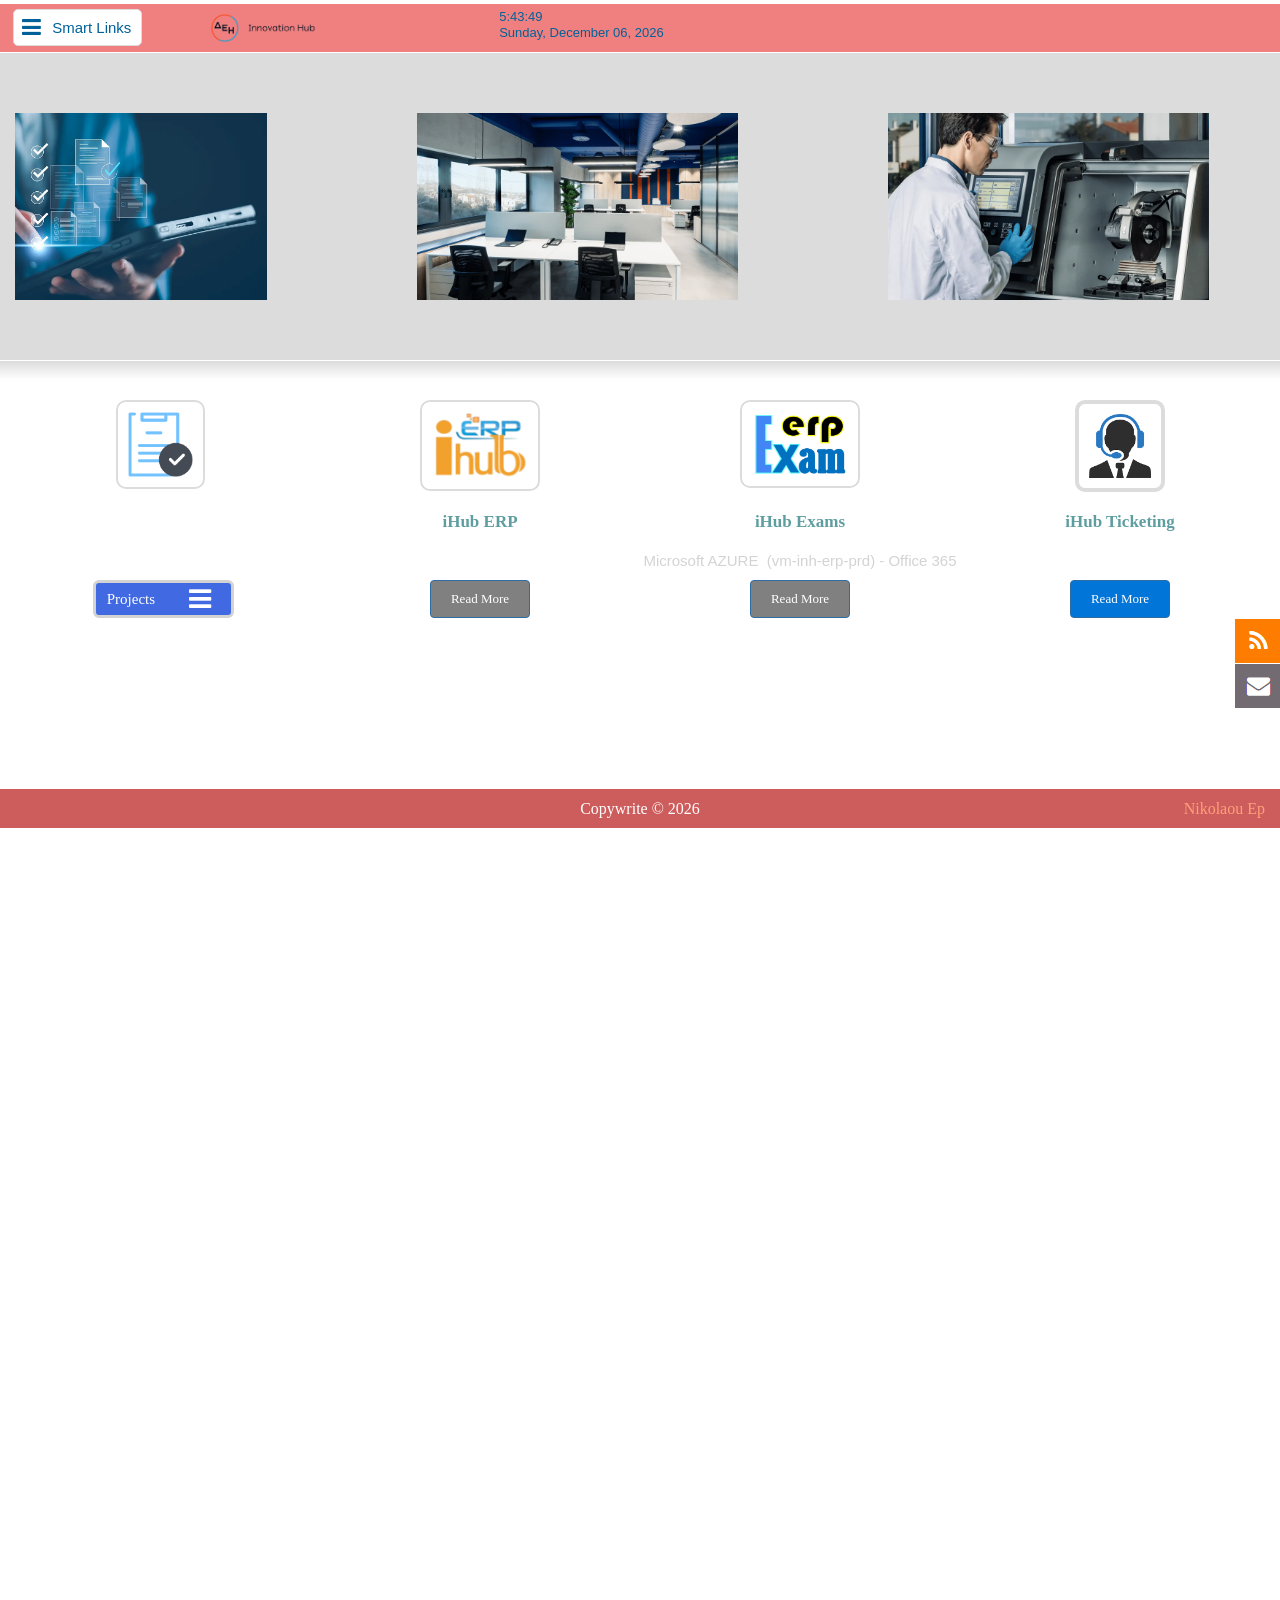
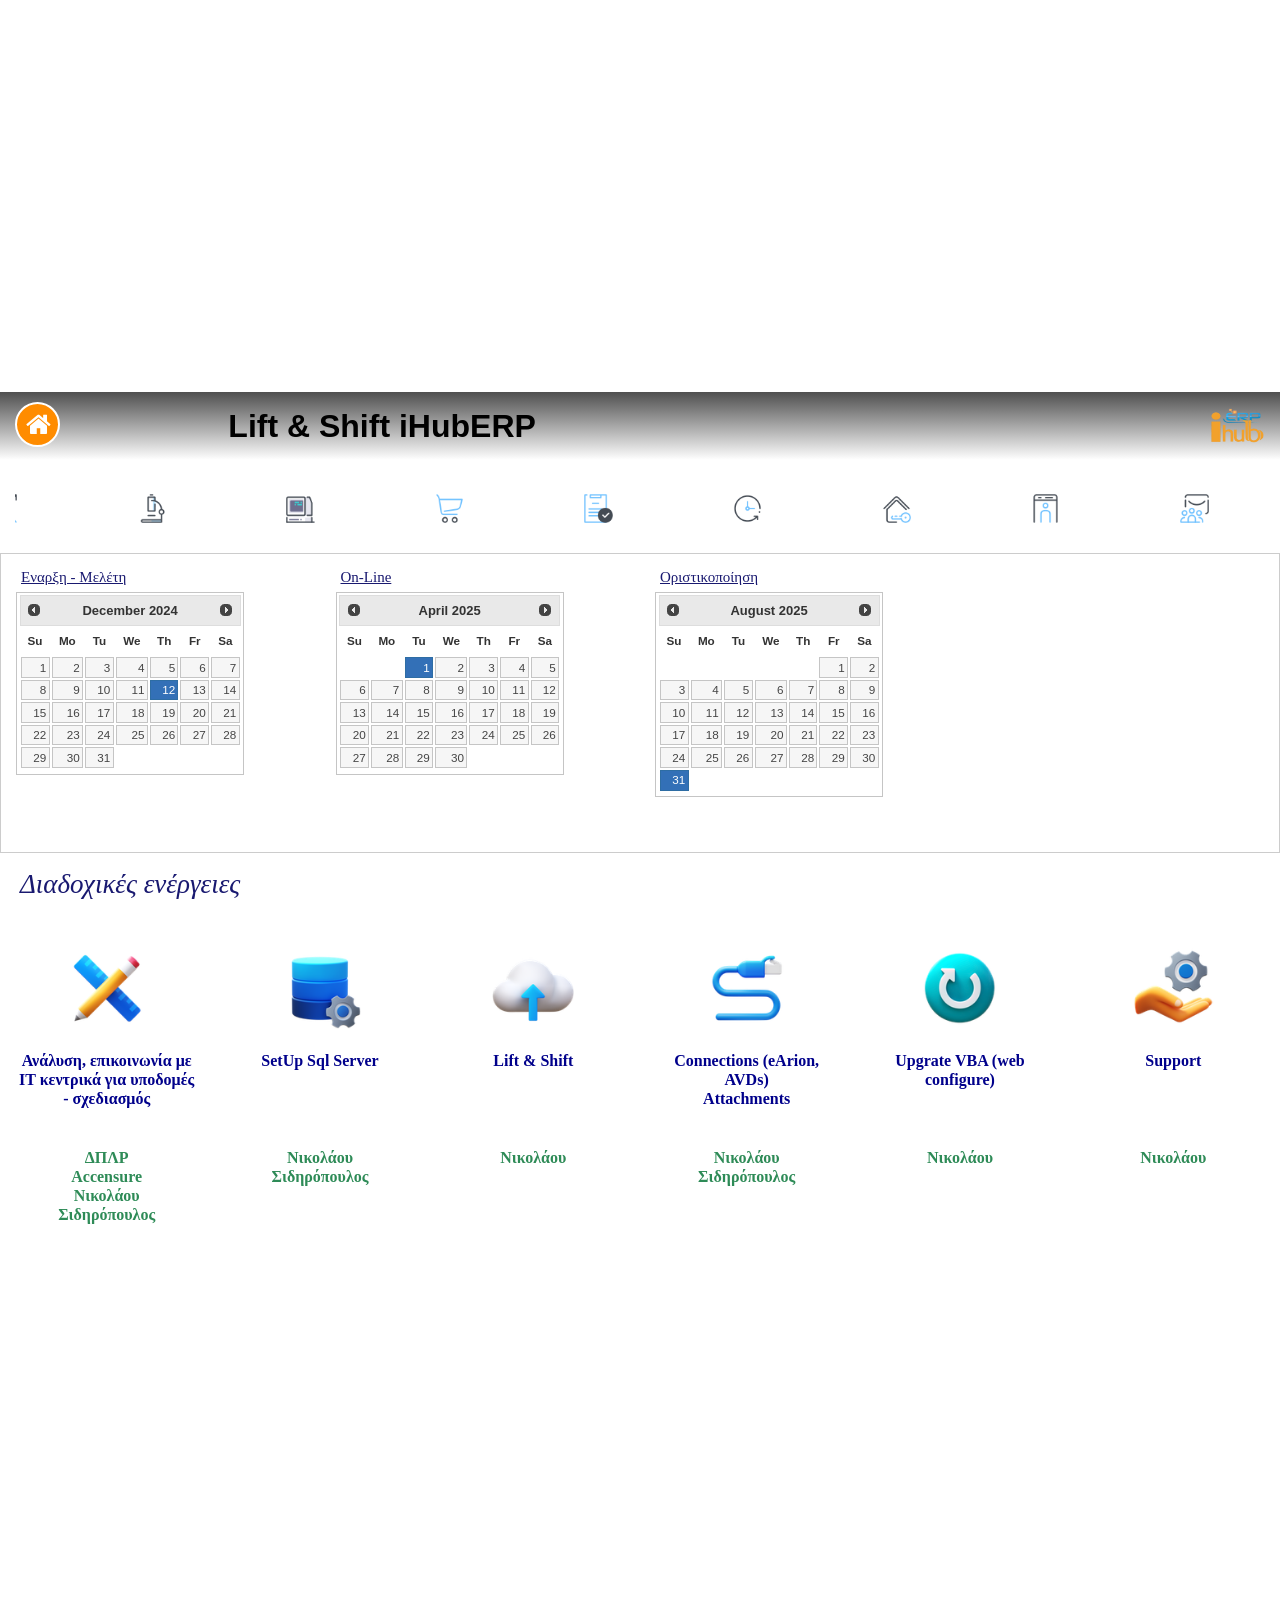
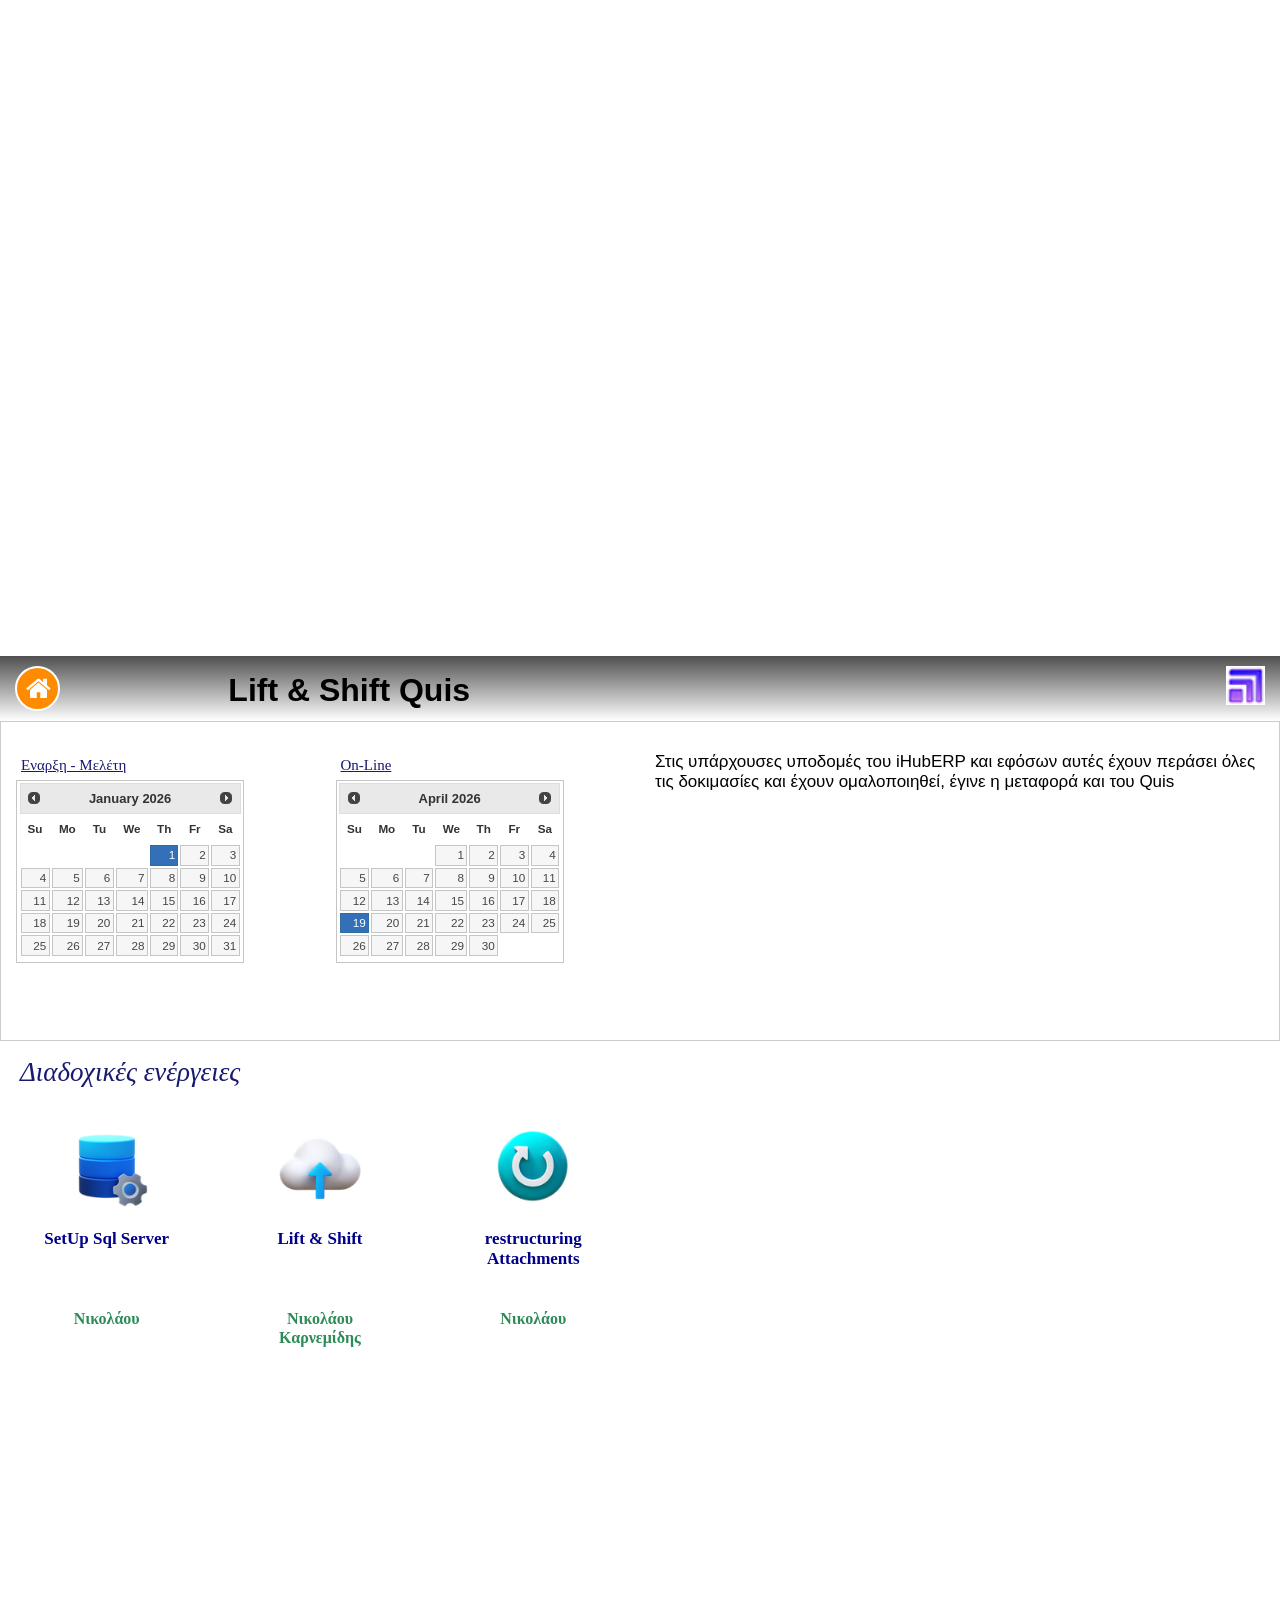
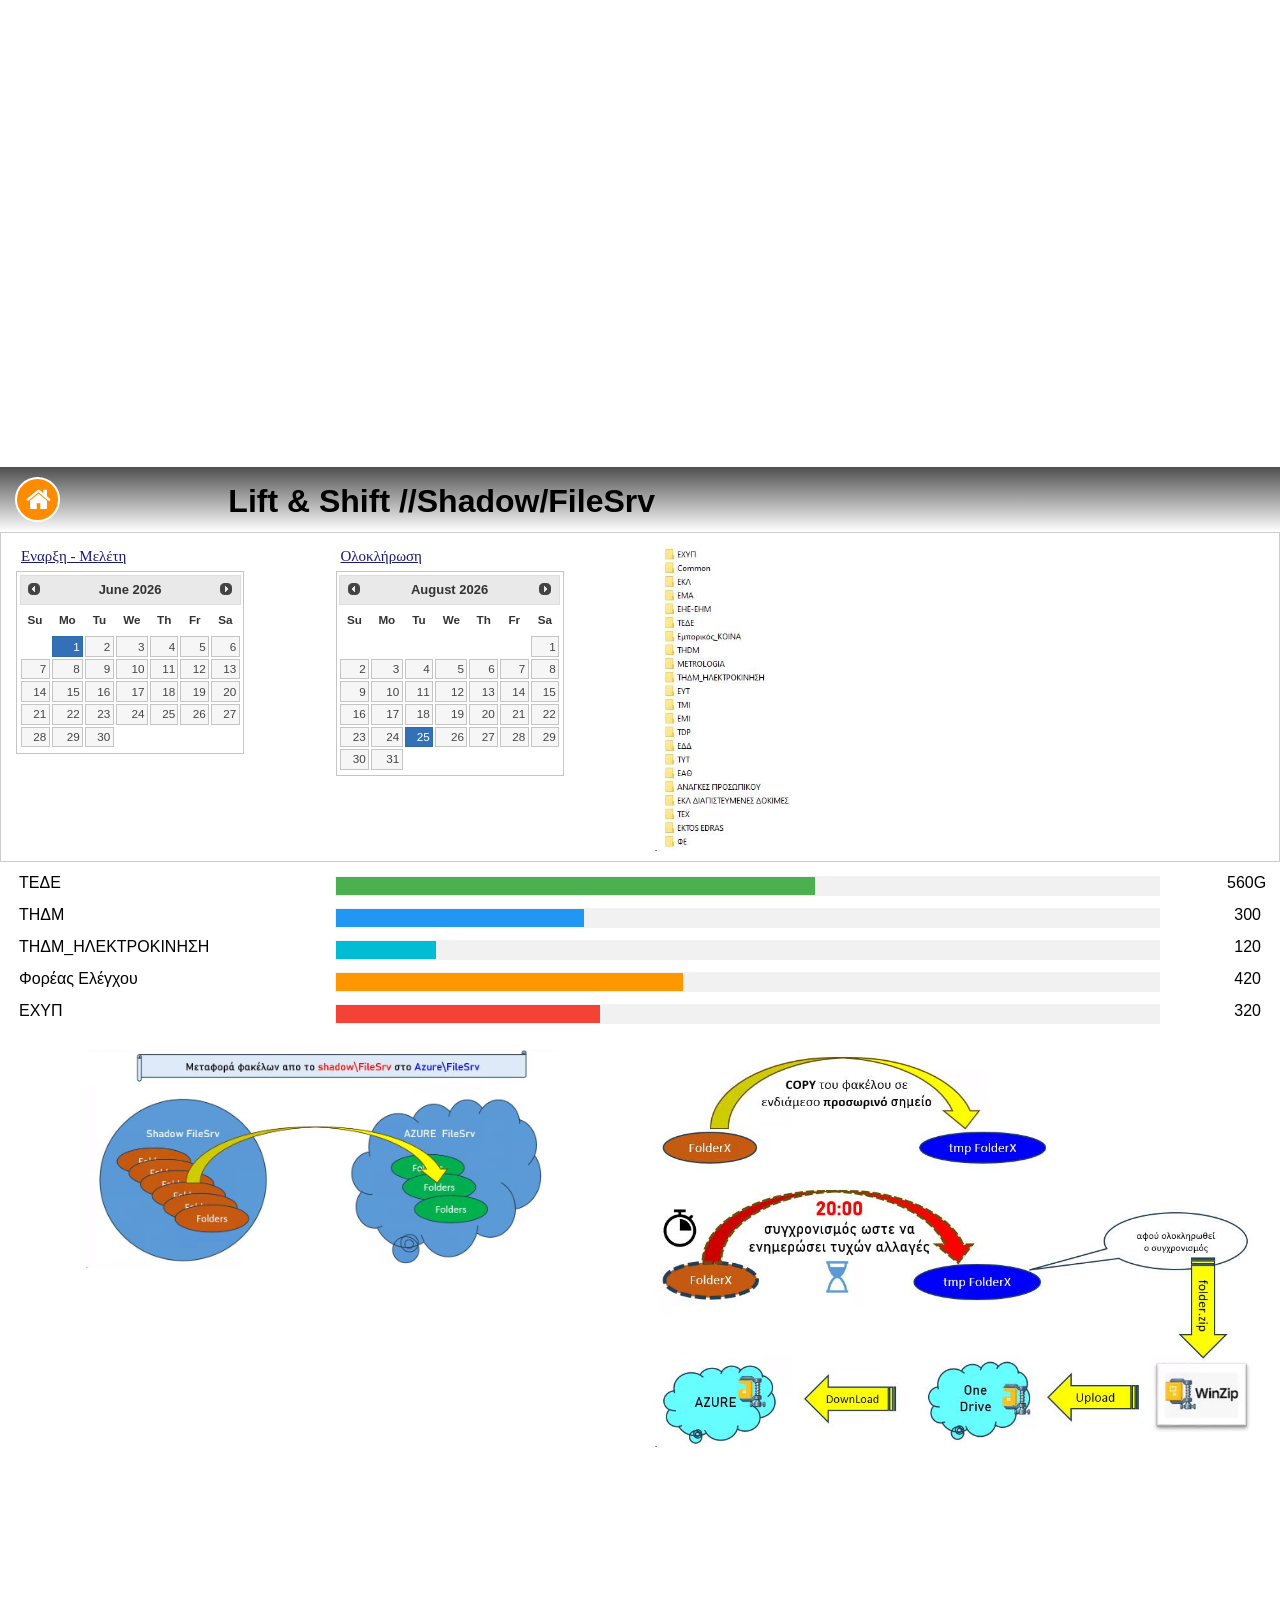
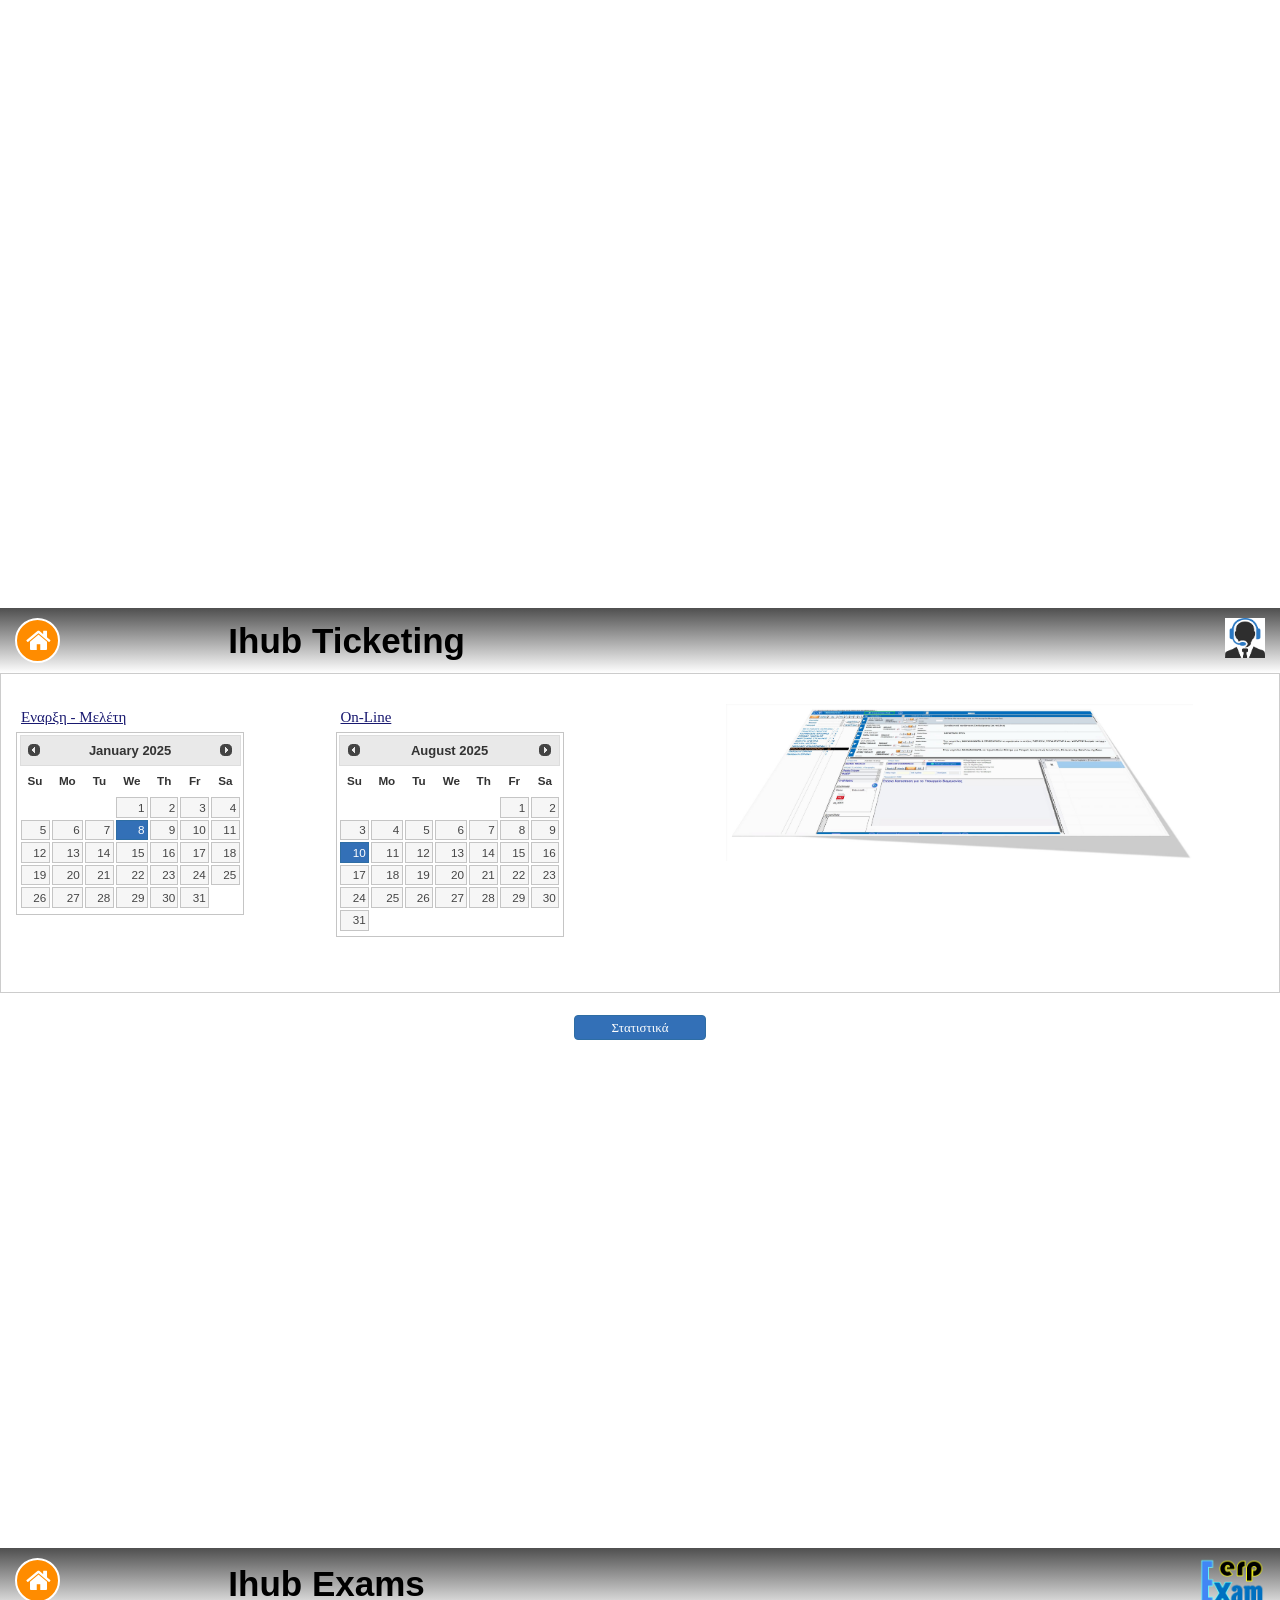
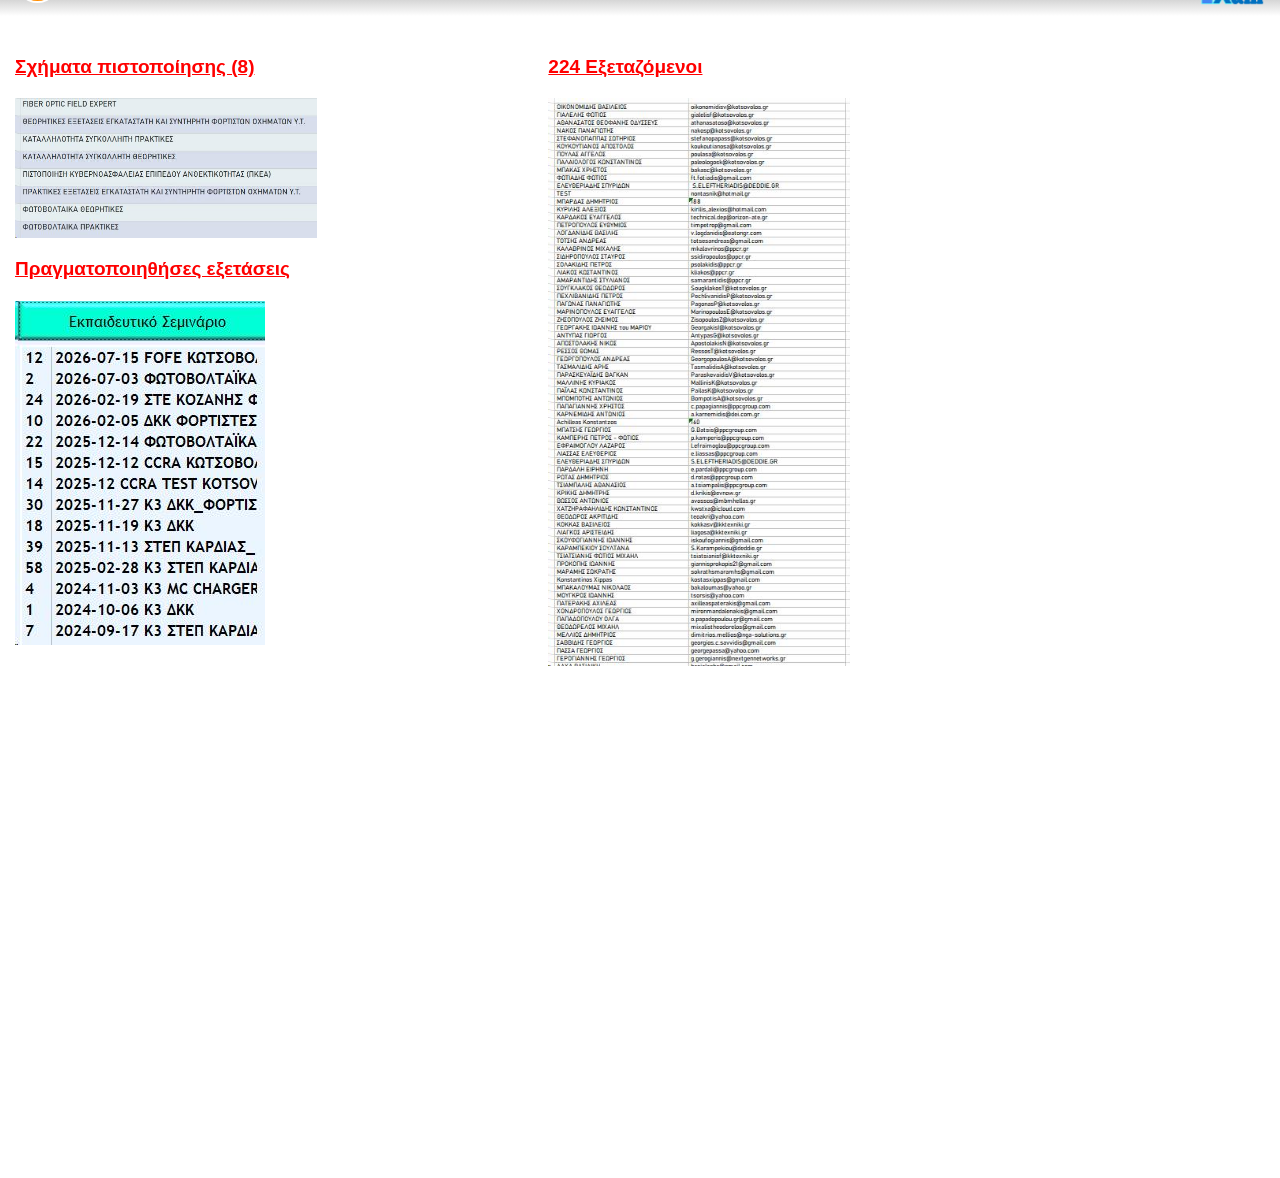
==== index.html @ b74acfba "Add files via upload" ====
<!doctype html>
<html>
<head>
<meta charset="utf-8">
<title>ΔΙΕΚ</title>
<meta name="generator" content="WYSIWYG Web Builder 15 - http://www.wysiwygwebbuilder.com">
<meta name="viewport" content="width=device-width, initial-scale=1.0">
<link href="ihub3.ico" rel="shortcut icon" type="image/x-icon">
<link href="base/jquery-ui.min.css" rel="stylesheet">
<link href="font-awesome.min.css" rel="stylesheet">
<link href="DIEK.css" rel="stylesheet">
<link href="index.css" rel="stylesheet">
<script src="jquery-1.12.4.min.js"></script>
<script src="skrollr.min.js"></script>
<script src="wb.panel.min.js"></script>
<script src="wb.conveyerbelt.min.js"></script>
<script src="jquery-ui.min.js"></script>
<script src="wwb15.min.js"></script>
<script>
$(document).ready(function()
{
   $('#wb_PanelImageLL').addClass('visibility-hidden');
   $('#wb_Image8').addClass('visibility-hidden');
   $('#wb_Image9').addClass('visibility-hidden');
   $('#wb_Image10').addClass('visibility-hidden');
   $('#wb_Image11').addClass('visibility-hidden');
   $('#wb_Image12').addClass('visibility-hidden');
   $('#wb_Image23').addClass('visibility-hidden');
   $('#wb_Image27').addClass('visibility-hidden');
   $('#wb_Image1').addClass('visibility-hidden');
   $('#wb_Image20').addClass('visibility-hidden');
   function skrollrInit()
   {
      skrollr.init({forceHeight: false, mobileCheck: function() { return false; }, smoothScrolling: false});
   }
   skrollrInit();
   $("#PanelMenu1").panel({animate: true, animationDuration: 200, animationEasing: 'linear', dismissible: true, display: 'overlay', position: 'left', toggle: true, overlay: true});
   $("#PanelMenu1_markup ul li a").click(function(event)
   {
       $.panel.hide($("#PanelMenu1_panel"));
   });
   $("#SlideShow3").conveyerbelt({speed:2, spacing: 120});
   $("#DatePicker4").datepicker(
   {
      dateFormat: 'mm/dd/yy',
      changeMonth: false,
      changeYear: false,
      showButtonPanel: false,
      showAnim: 'show'
   });
   $("#DatePicker4").datepicker("setDate", "12/12/2024");
   $("#DatePicker4").change(function()
   {
      $('#DatePicker4_input').attr('value',$(this).val());
   });
   $("#DatePicker5").datepicker(
   {
      dateFormat: 'mm/dd/yy',
      changeMonth: false,
      changeYear: false,
      showButtonPanel: false,
      showAnim: 'show'
   });
   $("#DatePicker5").datepicker("setDate", "8/31/2025");
   $("#DatePicker5").change(function()
   {
      $('#DatePicker5_input').attr('value',$(this).val());
   });
   $("#DatePicker7").datepicker(
   {
      dateFormat: 'mm/dd/yy',
      changeMonth: false,
      changeYear: false,
      showButtonPanel: false,
      showAnim: 'show'
   });
   $("#DatePicker7").datepicker("setDate", "4/1/2025");
   $("#DatePicker7").change(function()
   {
      $('#DatePicker7_input').attr('value',$(this).val());
   });
   function onScrollPanelImageLL()
   {
      var $obj = $("#wb_PanelImageLL");
      if (!$obj.hasClass("in-viewport") && $obj.inViewPort(true))
      {
         $obj.addClass("in-viewport");
         AnimateCss('wb_PanelImageLL', 'animate-fade-in-up', 500, 1000);
      }
      else
      if ($obj.hasClass("in-viewport") && !$obj.inViewPort(true))
      {
         $obj.removeClass("in-viewport");
         AnimateCss('wb_PanelImageLL', 'animate-fade-out', 0, 0);
      }
   }
   if (!$('#wb_PanelImageLL').inViewPort(true))
   {
      $('#wb_PanelImageLL').addClass("in-viewport");
   }
   onScrollPanelImageLL();
   $(window).scroll(function(event)
   {
      onScrollPanelImageLL();
   });
   function onScrollImage8()
   {
      var $obj = $("#wb_Image8");
      if (!$obj.hasClass("in-viewport") && $obj.inViewPort(true))
      {
         $obj.addClass("in-viewport");
         AnimateCss('wb_Image8', 'animate-fade-in-up', 500, 1000);
      }
      else
      if ($obj.hasClass("in-viewport") && !$obj.inViewPort(true))
      {
         $obj.removeClass("in-viewport");
         AnimateCss('wb_Image8', 'animate-fade-out', 0, 0);
      }
   }
   if (!$('#wb_Image8').inViewPort(true))
   {
      $('#wb_Image8').addClass("in-viewport");
   }
   onScrollImage8();
   $(window).scroll(function(event)
   {
      onScrollImage8();
   });
   function onScrollImage9()
   {
      var $obj = $("#wb_Image9");
      if (!$obj.hasClass("in-viewport") && $obj.inViewPort(true))
      {
         $obj.addClass("in-viewport");
         AnimateCss('wb_Image9', 'animate-fade-in-up', 500, 1000);
      }
      else
      if ($obj.hasClass("in-viewport") && !$obj.inViewPort(true))
      {
         $obj.removeClass("in-viewport");
         AnimateCss('wb_Image9', 'animate-fade-out', 0, 0);
      }
   }
   if (!$('#wb_Image9').inViewPort(true))
   {
      $('#wb_Image9').addClass("in-viewport");
   }
   onScrollImage9();
   $(window).scroll(function(event)
   {
      onScrollImage9();
   });
   function onScrollImage10()
   {
      var $obj = $("#wb_Image10");
      if (!$obj.hasClass("in-viewport") && $obj.inViewPort(true))
      {
         $obj.addClass("in-viewport");
         AnimateCss('wb_Image10', 'animate-fade-in-up', 500, 1000);
      }
      else
      if ($obj.hasClass("in-viewport") && !$obj.inViewPort(true))
      {
         $obj.removeClass("in-viewport");
         AnimateCss('wb_Image10', 'animate-fade-out', 0, 0);
      }
   }
   if (!$('#wb_Image10').inViewPort(true))
   {
      $('#wb_Image10').addClass("in-viewport");
   }
   onScrollImage10();
   $(window).scroll(function(event)
   {
      onScrollImage10();
   });
   function onScrollImage11()
   {
      var $obj = $("#wb_Image11");
      if (!$obj.hasClass("in-viewport") && $obj.inViewPort(true))
      {
         $obj.addClass("in-viewport");
         AnimateCss('wb_Image11', 'animate-fade-in-up', 500, 1000);
      }
      else
      if ($obj.hasClass("in-viewport") && !$obj.inViewPort(true))
      {
         $obj.removeClass("in-viewport");
         AnimateCss('wb_Image11', 'animate-fade-out', 0, 0);
      }
   }
   if (!$('#wb_Image11').inViewPort(true))
   {
      $('#wb_Image11').addClass("in-viewport");
   }
   onScrollImage11();
   $(window).scroll(function(event)
   {
      onScrollImage11();
   });
   function onScrollImage12()
   {
      var $obj = $("#wb_Image12");
      if (!$obj.hasClass("in-viewport") && $obj.inViewPort(true))
      {
         $obj.addClass("in-viewport");
         AnimateCss('wb_Image12', 'animate-fade-in-up', 500, 1000);
      }
      else
      if ($obj.hasClass("in-viewport") && !$obj.inViewPort(true))
      {
         $obj.removeClass("in-viewport");
         AnimateCss('wb_Image12', 'animate-fade-out', 0, 0);
      }
   }
   if (!$('#wb_Image12').inViewPort(true))
   {
      $('#wb_Image12').addClass("in-viewport");
   }
   onScrollImage12();
   $(window).scroll(function(event)
   {
      onScrollImage12();
   });
   $("#DatePicker9").datepicker(
   {
      dateFormat: 'mm/dd/yy',
      changeMonth: false,
      changeYear: false,
      showButtonPanel: false,
      showAnim: 'show'
   });
   $("#DatePicker9").datepicker("setDate", "1/1/2026");
   $("#DatePicker9").change(function()
   {
      $('#DatePicker9_input').attr('value',$(this).val());
   });
   $("#DatePicker10").datepicker(
   {
      dateFormat: 'mm/dd/yy',
      changeMonth: false,
      changeYear: false,
      showButtonPanel: false,
      showAnim: 'show'
   });
   $("#DatePicker10").datepicker("setDate", "4/19/2026");
   $("#DatePicker10").change(function()
   {
      $('#DatePicker10_input').attr('value',$(this).val());
   });
   $("#DatePicker2").datepicker(
   {
      dateFormat: 'm/d/yy',
      changeMonth: false,
      changeYear: false,
      showButtonPanel: false,
      showAnim: 'fadeIn'
   });
   $("#DatePicker2").datepicker("setDate", "6/1/2026");
   $("#DatePicker2").change(function()
   {
      $('#DatePicker2_input').attr('value',$(this).val());
   });
   $("#DatePicker6").datepicker(
   {
      dateFormat: 'm/d/yy',
      changeMonth: false,
      changeYear: false,
      showButtonPanel: false,
      showAnim: 'fadeIn'
   });
   $("#DatePicker6").datepicker("setDate", "8/25/2026");
   $("#DatePicker6").change(function()
   {
      $('#DatePicker6_input').attr('value',$(this).val());
   });
   $("#Progressbar1").progressbar(
   {
      value: 58
   });
   $("#Progressbar2").progressbar(
   {
      value: 30
   });
   $("#Progressbar3").progressbar(
   {
      value: 12
   });
   $("#Progressbar4").progressbar(
   {
      value: 42
   });
   $("#Progressbar5").progressbar(
   {
      value: 32
   });
   $("#DatePicker1").datepicker(
   {
      dateFormat: 'mm/dd/yy',
      changeMonth: false,
      changeYear: false,
      showButtonPanel: false,
      showAnim: 'show'
   });
   $("#DatePicker1").datepicker("setDate", "1/8/2025");
   $("#DatePicker1").change(function()
   {
      $('#DatePicker1_input').attr('value',$(this).val());
   });
   $("#DatePicker3").datepicker(
   {
      dateFormat: 'mm/dd/yy',
      changeMonth: false,
      changeYear: false,
      showButtonPanel: false,
      showAnim: 'show'
   });
   $("#DatePicker3").datepicker("setDate", "8/10/2025");
   $("#DatePicker3").change(function()
   {
      $('#DatePicker3_input').attr('value',$(this).val());
   });
   function onScrollImage23()
   {
      var $obj = $("#wb_Image23");
      if (!$obj.hasClass("in-viewport") && $obj.inViewPort(true))
      {
         $obj.addClass("in-viewport");
         AnimateCss('wb_Image23', 'animate-fade-in', 500, 1000);
      }
      else
      if ($obj.hasClass("in-viewport") && !$obj.inViewPort(true))
      {
         $obj.removeClass("in-viewport");
         AnimateCss('wb_Image23', 'animate-fade-out', 0, 0);
      }
   }
   if (!$('#wb_Image23').inViewPort(true))
   {
      $('#wb_Image23').addClass("in-viewport");
   }
   onScrollImage23();
   $(window).scroll(function(event)
   {
      onScrollImage23();
   });
   function onScrollImage27()
   {
      var $obj = $("#wb_Image27");
      if (!$obj.hasClass("in-viewport") && $obj.inViewPort(true))
      {
         $obj.addClass("in-viewport");
         AnimateCss('wb_Image27', 'animate-fade-in', 500, 1000);
      }
      else
      if ($obj.hasClass("in-viewport") && !$obj.inViewPort(true))
      {
         $obj.removeClass("in-viewport");
         AnimateCss('wb_Image27', 'animate-fade-out', 0, 0);
      }
   }
   if (!$('#wb_Image27').inViewPort(true))
   {
      $('#wb_Image27').addClass("in-viewport");
   }
   onScrollImage27();
   $(window).scroll(function(event)
   {
      onScrollImage27();
   });
   $("#PanelMenu2").panel({animate: true, animationDuration: 200, animationEasing: 'linear', dismissible: true, display: 'overlay', position: 'left', toggle: true, overlay: true});
   $("#PanelMenu2_markup ul li a").click(function(event)
   {
       $.panel.hide($("#PanelMenu2_panel"));
   });
   function onScrollImage1()
   {
      var $obj = $("#wb_Image1");
      if (!$obj.hasClass("in-viewport") && $obj.inViewPort(true))
      {
         $obj.addClass("in-viewport");
         AnimateCss('wb_Image1', 'animate-fade-in', 500, 1000);
      }
      else
      if ($obj.hasClass("in-viewport") && !$obj.inViewPort(true))
      {
         $obj.removeClass("in-viewport");
         AnimateCss('wb_Image1', 'animate-fade-out', 0, 0);
      }
   }
   if (!$('#wb_Image1').inViewPort(true))
   {
      $('#wb_Image1').addClass("in-viewport");
   }
   onScrollImage1();
   $(window).scroll(function(event)
   {
      onScrollImage1();
   });
   $("#SlideShow1").conveyerbelt({speed:1, spacing: 150});
   function onScrollImage20()
   {
      var $obj = $("#wb_Image20");
      if (!$obj.hasClass("in-viewport") && $obj.inViewPort(true))
      {
         $obj.addClass("in-viewport");
         AnimateCss('wb_Image20', 'animate-fade-in', 500, 1000);
      }
      else
      if ($obj.hasClass("in-viewport") && !$obj.inViewPort(true))
      {
         $obj.removeClass("in-viewport");
         AnimateCss('wb_Image20', 'animate-fade-out', 0, 0);
      }
   }
   if (!$('#wb_Image20').inViewPort(true))
   {
      $('#wb_Image20').addClass("in-viewport");
   }
   onScrollImage20();
   $(window).scroll(function(event)
   {
      onScrollImage20();
   });
});
</script>
</head>
<body>
<div id="PageHeader" style="position:absolute;overflow:hidden;text-align:left;left:0px;top:0px;width:100%;height:55px;z-index:238;" data-top="background:rgba(33, 33, 33, 0.0);" data--50-top="background:rgba(33, 33, 33, 1.0);">
</div>
<div id="wb_LayoutGrid102">
<div id="LayoutGrid102">
<div class="row">
<div class="col-1">
</div>
<div class="col-2">
</div>
</div>
</div>
</div>
<div id="wb_LayoutGrid101">
<div id="LayoutGrid101">
<div class="row">
<div class="col-1">
</div>
<div class="col-2">
</div>
</div>
</div>
</div>
<div id="wb_LayoutGrid103">
<div id="LayoutGrid103">
<div class="row">
<div class="col-1">
</div>
<div class="col-2">
</div>
</div>
</div>
</div>
<div id="wb_LayoutGrid105">
<div id="LayoutGrid105">
<div class="row">
<div class="col-1">
</div>
<div class="col-2">
</div>
</div>
</div>
</div>
<div id="wb_LayoutGrid9">
<div id="LayoutGrid9">
<div class="row">
<div class="col-1">
<div id="Html9" style="display:inline-block;width:163px;height:48px;z-index:0">
</div>
<div id="wb_Image18" style="display:inline-block;width:170px;height:48px;z-index:1;">
<img src="images/DEH-Innovation-Hub_colour-posivite-2H.png" id="Image18" alt="">
</div>
</div>
</div>
</div>
</div>
<div id="PageHeader1" style="position:fixed;overflow:hidden;text-align:left;left:0;top:0;right:0;height:55px;z-index:238;" data-top="background:rgba(233, 233,233, 0.0);" data--50-top="background:rgba(233, 233, 233, 1.0);">
   <div id="wb_PanelMenu1" style="position:absolute;left:1%;top:16%;width:12%;height:63%;z-index:2;">
      <a href="#PanelMenu1_markup" id="PanelMenu1">&nbsp; Smart Links</a>
      <div id="PanelMenu1_markup">
         <ul role="menu">
            <li role="menuitem"><a href="./index.html" class="active"></a></li>
            <li role="menuitem"><a href="https://deidplr.sharepoint.com/teams/ITSH/SitePages/Home.aspx" target="_blank"><i class="fa fa-headphones fa-fw"></i><span>IT Support</span></a></li>
            <li role="menuitem"><a href="https://innovationhub.dei.gr/el/" target="_blank"><i class="fa fa-edge fa-fw"></i><span>Inoviation HUB (site)</span></a></li>
            <li role="menuitem"><a href="https://my.dei.gr/sslvpn/Login/Login" target="_blank"><i class="fa fa-user fa-fw"></i><span>My.dei.gr</span></a></li>
            <li role="menuitem"><a href="https://www.dei.gr/el" target="_blank"><i class="fa fa-lightbulb-o fa-fw"></i><span> &#916;&#917;&#919; &#913;.&#917;.</span></a></li>
            <li role="menuitem"><a href="https://e-signit.gr/dashboard" target="_blank"><i class="fa fa-sign-in fa-fw"></i><span>e-signit (ADACOM)</span></a></li>
            <li role="menuitem"><a href="https://papyros.dei.gr/login.jsp?sessionExp=1" target="_blank"><i class="fa fa-product-hunt fa-fw"></i><span>&#928;&#940;&#960;&#965;&#961;&#959;&#962;</span></a></li>
            <li role="menuitem"><a href="https://mail.google.com/" target="_blank"><i class="fa fa-at fa-fw"></i><span>Gmail</span></a></li>
            <li role="menuitem"><a href="https://calendar.google.com/calendar/r" target="_blank"><i class="fa fa-calendar fa-fw"></i><span>&#919;&#956;&#949;&#961;&#959;&#955;&#972;&#947;&#953;&#959;</span></a></li>
            <li role="menuitem"><a href="mailto:"><i class="fa fa-at fa-fw"></i><span>Ms OutLook</span></a></li>
            <li role="menuitem"><a href="https://www.google.com/" target="_blank"><i class="fa fa-google fa-fw"></i><span>Google Brower</span></a></li>
            <li role="menuitem"><a href="https://www.google.gr/maps/@37.9920672,23.8525248,15z" target="_blank"><i class="fa fa-map fa-fw"></i><span>&#935;&#940;&#961;&#964;&#949;&#962;</span></a></li>
            <li role="menuitem"><a href="https://www.transfernow.net/el/" target="_blank"><i class="fa fa-fighter-jet fa-fw"></i><span>WeTranfer</span></a></li>
            <li role="menuitem"><a href="https://www.plaisio.gr/FindYourCartridge" target="_blank"><i class="fa fa-print fa-fw"></i><span>&#928;&#923;&#913;&#921;&#931;&#921;&#927; (Toner)</span></a></li>
            <li role="menuitem"><a href="https://www.vrisko.gr/" target="_blank"><i class="fa fa-edge fa-fw"></i><span>vrisko.gr</span></a></li>
         </ul>
      </div>
   </div>
   <div id="wb_JavaScript1" style="position:absolute;left:39%;top:16%;width:13%;height:34%;z-index:3;">
      <div style="color:#006199;font-size:13px;font-family:Arial;font-weight:normal;font-style:normal;text-align:left;text-decoration:none;" id="basicclock"></div>
      <script>      
      function clock() 
      {
         var digital = new Date();
         var hours = digital.getHours();
         var minutes = digital.getMinutes();
         var seconds = digital.getSeconds();
         if (minutes <= 9) minutes = "0" + minutes;
         if (seconds <= 9) seconds = "0" + seconds;
         dispTime = hours + ":" + minutes + ":" + seconds;
      
         var basicclock = document.getElementById('basicclock');
         basicclock.innerHTML = dispTime;
         setTimeout("clock()", 1000);
      }
      clock();
      </script>

   </div>
   <div id="wb_JavaScript2" style="position:absolute;left:39%;top:45%;width:20%;height:38%;z-index:4;">
      <div style="color:#006199;font-size:13px;font-family:Arial;font-weight:normal;font-style:normal;text-align:left;text-decoration:none;" id="basicdate"></div>
      <script>      
         var now = new Date();
         var days = new Array('Sunday','Monday','Tuesday','Wednesday','Thursday','Friday','Saturday');
         var months = new Array('January','February','March','April','May','June','July','August','September','October','November','December');
         var date = ((now.getDate() < 10) ? "0" : "") + now.getDate();
         var year = (now.getYear() < 1000) ? now.getYear() + 1900 : now.getYear();
         today = days[now.getDay()] + ", " + months[now.getMonth()] + " " + date + ", " + year;
         var basicdate = document.getElementById('basicdate');
         basicdate.innerHTML = today;
      </script>


   </div>
</div>
<div id="wb_LayoutGrida">
<div id="LayoutGrida">
<div class="row">
<div class="col-1">
</div>
</div>
</div>
</div>
<div id="wb_LayoutGridb">
<div id="LayoutGridb">
<div class="row">
<div class="col-1">
<ul id="SlideShow1" style="overflow:hidden;z-index:5;">
<li><img class="image" src="images/image1.png" alt="" title=""></li>
<li><img class="image" src="images/image2.png" style="display:none;" alt="" title=""></li>
<li><img class="image" src="images/image3.png" style="display:none;" alt="" title=""></li>
<li><img class="image" src="images/image4.png" style="display:none;" alt="" title=""></li>
<li><img class="image" src="images/image5.png" style="display:none;" alt="" title=""></li>
<li><img class="image" src="images/image6.png" style="display:none;" alt="" title=""></li>
<li><img class="image" src="images/image7.png" style="display:none;" alt="" title=""></li>
<li><img class="image" src="images/image8.png" style="display:none;" alt="" title=""></li>
<li><img class="image" src="images/image9.png" style="display:none;" alt="" title=""></li>
<li><img class="image" src="images/ppc-training-course-advansys.png" style="display:none;" alt="" title=""></li>
</ul>
</div>
</div>
</div>
</div>
<div id="wb_LayoutGrid107">
<div id="LayoutGrid107">
<div class="row">
<div class="col-1">
</div>
<div class="col-2">
</div>
</div>
</div>
</div>
<div id="wb_LayoutGrid10">
<div id="LayoutGrid10">
<div class="row">
<div class="col-1">
</div>
</div>
</div>
</div>
<div id="wb_LayoutGrid1">
<div id="LayoutGrid1">
<div class="row">
<div class="col-1">
<div id="wb_Image20" style="display:inline-block;width:89px;height:89px;opacity:0.50;z-index:6;">
<a href="#PageHeader"><img src="images/icons8-project-100.png" id="Image20" alt=""></a>
</div>
</div>
<div class="col-2">
<div id="wb_Image23" style="display:inline-block;width:120px;height:91px;opacity:0.50;z-index:7;">
<a href="#PageHeader"><img src="images/ihub3.png" id="Image23" alt=""></a>
</div>
</div>
<div class="col-3">
<div id="wb_Image27" style="display:inline-block;width:120px;height:88px;opacity:0.50;z-index:8;">
<a href="#PageHeader"><img src="images/ERPexam_r.png" id="Image27" alt=""></a>
</div>
</div>
<div class="col-4">
<div id="wb_Image1" style="display:inline-block;width:90px;height:92px;opacity:0.50;z-index:9;">
<a href="#LayoutGrid75"><img src="images/ERPHelpDesk.png" id="Image1" alt=""></a>
</div>
</div>
</div>
</div>
</div>
<div id="wb_LayoutGridd">
<div id="LayoutGridd">
<div class="row">
<div class="col-1">
</div>
<div class="col-2">
<div id="wb_Text3">
<span style="color:#5F9EA0;font-family:'Trebuchet MS';font-size:17px;"><strong>iHub ERP</strong></span>
</div>
</div>
<div class="col-3">
<div id="wb_Text41">
<span style="color:#5F9EA0;font-family:'Trebuchet MS';font-size:17px;"><strong>iHub Exams</strong></span>
</div>
</div>
<div class="col-4">
<div id="wb_Text42">
<span style="color:#5F9EA0;font-family:'Trebuchet MS';font-size:17px;"><strong>iHub Ticketing</strong></span>
</div>
</div>
</div>
</div>
</div>
<div id="wb_LayoutGridc">
<div id="LayoutGridc-overlay"></div>
<div id="LayoutGridc">
<div class="row">
<div class="col-1">
</div>
<div class="col-2">
<div id="wb_Text47">
<span style="color:#D3D3D3;font-family:Arial;font-size:15px;">Microsoft AZURE&nbsp; (vm-inh-erp-prd) - Office 365</span>
</div>
</div>
</div>
</div>
</div>
<div id="socialmedia_sticky" style="position:fixed;text-align:left;left:auto;right:-130px;top:125px;width:175px;height:596px;z-index:138;" title="Social Media Sticky">
<a href="./password.html" target="_blank" title="&#917;&#960;&#953;&#954;&#959;&#953;&#957;&#969;&#957;&#943;&#945; &#956;&#949; &#924;&#960;&#959;&#973;&#961;&#945;"><img src="images/img0001.png" id="socialmedia_rss" alt="" title="" style="border-width:0;position:absolute;left:0px;top:494px;width:150px;height:45px;z-index:14"></a>
<a href="mailto:ep.nikolaou@ppcgroup.com"><img src="images/img0002.png" id="socialmedia_email" alt="" title="" style="border-width:0;position:absolute;left:0px;top:539px;width:150px;height:45px;z-index:15"></a>
</div>
<div id="wb_LayoutGrid11">
<div id="LayoutGrid11">
<div class="row">
<div class="col-1">
<div id="wb_PanelMenu2" style="display:inline-block;width:135px;height:32px;z-index:16;">
<a href="#PanelMenu2_markup" id="PanelMenu2">&nbsp;&nbsp; Projects</a>
<div id="PanelMenu2_markup">
<ul role="menu">
   <li role="menuitem"><a href=""><i class="fa fa-bell-o fa-fw"></i><span>ANOIXTA-----------------------------</span></a></li>
   <li role="menuitem"><a href="">&#917;&#931;&#933;&#916; &#916;&#953;&#945;&#967;&#949;&#943;&#961;&#953;&#963;&#951; &#920;&#941;&#963;&#949;&#969;&#957; &#949;&#961;&#947;&#945;&#963;&#943;&#945;&#962;</a></li>
   <li role="menuitem"><a href="">&#917;&#960;&#953;&#952;&#949;&#969;&#961;&#942;&#963;&#949;&#953;&#962; &#923;&#953;&#960;&#945;&#957;&#964;&#953;&#954;&#974;&#957;</a></li>
   <li role="menuitem"><a href="#PageHeader"><i class="fa fa-bell-slash fa-fw"></i><span>&#922;&#923;&#917;&#921;&#931;&#932;&#913;-------------------------------</span></a></li>
   <li role="menuitem"><a href="#LayoutGrid12">Lift &amp; Shift iHubERP</a></li>
   <li role="menuitem"><a href="#LayoutGrid41">Lift &amp; Shift QUIS</a></li>
   <li role="menuitem"><a href="#LayoutGrid50">List &amp; Shift File Server</a></li>
   <li role="menuitem"><a href="#LayoutGrid75">iHub Ticketing</a></li>
</ul>
</div>

</div>
</div>
<div class="col-2">
<input type="submit" id="Button2" name="" value="Read More" style="display:inline-block;width:100px;height:38px;z-index:17;">
</div>
<div class="col-3">
<input type="submit" id="Button3" name="" value="Read More" style="display:inline-block;width:100px;height:38px;z-index:18;">
</div>
<div class="col-4">
<a id="Button4" href="#LayoutGrid75" style="display:inline-block;width:98px;height:36px;z-index:19;">Read More</a>
</div>
</div>
</div>
</div>
<div id="wb_LayoutGrid100">
<div id="LayoutGrid100">
<div class="row">
<div class="col-1">
</div>
<div class="col-2">
</div>
</div>
</div>
</div>
<div id="wb_LayoutGrid66">
<div id="LayoutGrid66">
<div class="row">
<div class="col-1">
</div>
<div class="col-2">
<div id="wb_Text45">
<span style="color:#FFFFFF;font-family:'Trebuchet MS';font-size:16px;">Copywrite © 2026</span>
</div>
</div>
<div class="col-3">
<div id="wb_Text46">
<span style="color:#FFA07A;font-family:'Trebuchet MS';font-size:16px;">Nikolaou Ep</span>
</div>
</div>
</div>
</div>
</div>
<div id="wb_LayoutGrid13">
<div id="LayoutGrid13">
<div class="row">
<div class="col-1">
</div>
<div class="col-2">
<div id="Html4" style="display:inline-block;width:148px;height:1075px;z-index:22">
</div>
</div>
<div class="col-3">
</div>
</div>
</div>
</div>
<div id="wb_LayoutGrid12">
<div id="LayoutGrid12">
<div class="row">
<div class="col-1">
<div id="Html10" style="display:inline-block;width:148px;height:49px;z-index:23">
</div>
</div>
<div class="col-2">
</div>
</div>
</div>
</div>
<div id="wb_LayoutGrid14">
<div id="LayoutGrid14">
<div class="row">
<div class="col-1">
<div id="wb_FontAwesomeIcon1" style="display:inline-block;width:27px;height:27px;text-align:center;z-index:24;">
<a href="./index.html#PageHeader"><div id="FontAwesomeIcon1"><i class="fa fa-home"></i></div></a>
</div>
</div>
<div class="col-2">
<div id="wb_Text2">
<span style="color:#000000;font-family:Arial;font-size:32px;"><strong>Lift &amp; Shift iHubERP</strong></span>
</div>
</div>
<div class="col-3">
<div id="wb_Image3" style="display:inline-block;width:56px;height:42px;z-index:26;">
<img src="images/ihub3.png" id="Image3" alt="">
</div>
</div>
</div>
</div>
</div>
<div id="wb_LayoutGrid15">
<div id="LayoutGrid15">
<div class="row">
<div class="col-1">
</div>
</div>
</div>
</div>
<div id="wb_LayoutGrid17">
<div id="LayoutGrid17">
<div class="row">
<div class="col-1">
</div>
</div>
</div>
</div>
<div id="wb_LayoutGrid22">
<div id="LayoutGrid22">
<div class="row">
<div class="col-1">
</div>
</div>
</div>
</div>
<div id="wb_LayoutGrid23">
<div id="LayoutGrid23">
<div class="row">
<div class="col-1">
</div>
</div>
</div>
</div>
<div id="wb_LayoutGrid16">
<div id="LayoutGrid16">
<div class="row">
<div class="col-1">
<ul id="SlideShow3" style="overflow:hidden;z-index:27;">
<li><img class="image" src="images/IA.png" alt="" title=""></li>
<li><img class="image" src="images/EP.png" style="display:none;" alt="" title=""></li>
<li><img class="image" src="images/TA.png" style="display:none;" alt="" title=""></li>
<li><img class="image" src="images/FS.png" style="display:none;" alt="" title=""></li>
<li><img class="image" src="images/FT.png" style="display:none;" alt="" title=""></li>
<li><img class="image" src="images/RE.png" style="display:none;" alt="" title=""></li>
<li><img class="image" src="images/TR.png" style="display:none;" alt="" title=""></li>
<li><img class="image" src="images/SU.png" style="display:none;" alt="" title=""></li>
<li><img class="image" src="images/RN.png" style="display:none;" alt="" title=""></li>
<li><img class="image" src="images/LL.png" style="display:none;" alt="" title=""></li>
<li><img class="image" src="images/PP.png" style="display:none;" alt="" title=""></li>
<li><img class="image" src="images/AP.png" style="display:none;" alt="" title=""></li>
<li><img class="image" src="images/QS.png" style="display:none;" alt="" title=""></li>
<li><img class="image" src="images/PA.png" style="display:none;" alt="" title=""></li>
</ul>
</div>
</div>
</div>
</div>
<div id="wb_LayoutGrid18">
<div id="LayoutGrid18">
<div class="row">
<div class="col-1">
<div id="wb_Text6">
<span style="color:#191970;font-family:'Comic Sans MS';font-size:15px;"><u>Εναρξη - Μελέτη</u></span>
</div>
<input id="DatePicker4_input" name="DatePicker4" style="display:none" type="text" value="12/12/2024">
<div id="DatePicker4" style="display:inline-block;width:217px;height:250px;z-index:29;">
</div>
</div>
<div class="col-2">
<div id="wb_Text16">
<span style="color:#191970;font-family:'Comic Sans MS';font-size:15px;"><u>On-Line</u></span>
</div>
<input id="DatePicker7_input" name="DatePicker4" style="display:none" type="text" value="4/1/2025">
<div id="DatePicker7" style="display:inline-block;width:217px;height:250px;z-index:31;">
</div>
</div>
<div class="col-3">
<div id="wb_Text7">
<span style="color:#191970;font-family:'Comic Sans MS';font-size:15px;"><u>Οριστικοποίηση</u></span>
</div>
<input id="DatePicker5_input" name="DatePicker4" style="display:none" type="text" value="8/31/2025">
<div id="DatePicker5" style="display:inline-block;width:217px;height:250px;z-index:33;">
</div>
</div>
<div class="col-4">
</div>
</div>
</div>
</div>
<div id="wb_LayoutGrid19">
<div id="LayoutGrid19">
<div class="row">
<div class="col-1">
<div id="wb_Text11">
<span style="color:#191970;font-family:'Trebuchet MS';font-size:27px;"><em>Διαδοχικές ενέργειες</em></span>
</div>
</div>
</div>
</div>
</div>
<div id="wb_LayoutGrid20">
<div id="LayoutGrid20">
<div class="row">
<div class="col-1">
<div id="wb_Image11" style="display:inline-block;width:106px;height:106px;z-index:35;">
<img src="images/icons8-design-100.png" id="Image11" alt="">
</div>
<div id="wb_Text12">
<span style="color:#00008B;font-family:'Trebuchet MS';font-size:16px;"><strong>Ανάλυση, επικοινωνία με IT κεντρικά για υποδομές - σχεδιασμός</strong></span>
</div>
</div>
<div class="col-2">
<div id="wb_PanelImageLL" style="display:inline-block;width:106px;height:106px;z-index:37;">
<img src="images/icons8-database-administrator-100.png" id="PanelImageLL" alt="">
</div>
<div id="wb_Text22">
<span style="color:#00008B;font-family:'Trebuchet MS';font-size:16px;"><strong>SetUp Sql Server</strong></span>
</div>
</div>
<div class="col-3">
<div id="wb_Image8" style="display:inline-block;width:106px;height:106px;z-index:39;">
<img src="images/icons8-upload-to-cloud-100.png" id="Image8" alt="">
</div>
<div id="wb_Text8">
<span style="color:#00008B;font-family:'Trebuchet MS';font-size:16px;"><strong>Lift &amp; Shift</strong></span>
</div>
</div>
<div class="col-4">
<div id="wb_Image9" style="display:inline-block;width:106px;height:106px;z-index:41;">
<img src="images/icons8-network-cable-100.png" id="Image9" alt="">
</div>
<div id="wb_Text9">
<span style="color:#00008B;font-family:'Trebuchet MS';font-size:16px;"><strong>Connections (eArion, AVDs)<br>Attachments</strong></span>
</div>
</div>
<div class="col-5">
<div id="wb_Image10" style="display:inline-block;width:106px;height:106px;z-index:43;">
<img src="images/icons8-update-100.png" id="Image10" alt="">
</div>
<div id="wb_Text10">
<span style="color:#00008B;font-family:'Trebuchet MS';font-size:16px;"><strong>Upgrate VBA (web configure)</strong></span>
</div>
</div>
<div class="col-6">
<div id="wb_Image12" style="display:inline-block;width:106px;height:106px;z-index:45;">
<img src="images/icons8-support-100.png" id="Image12" alt="">
</div>
<div id="wb_Text13">
<span style="color:#00008B;font-family:'Trebuchet MS';font-size:16px;"><strong>Support</strong></span>
</div>
</div>
</div>
</div>
</div>
<div id="wb_LayoutGrid21">
<div id="LayoutGrid21">
<div class="row">
<div class="col-1">
<div id="wb_Text17">
<span style="color:#2E8B57;font-family:'Trebuchet MS';font-size:16px;"><strong>ΔΠΛΡ<br>Accensure<br>Νικολάου<br>Σιδηρόπουλος</strong></span>
</div>
</div>
<div class="col-2">
<div id="wb_Text18">
<span style="color:#2E8B57;font-family:'Trebuchet MS';font-size:16px;"><strong>Νικολάου<br>Σιδηρόπουλος</strong></span>
</div>
</div>
<div class="col-3">
<div id="wb_Text19">
<span style="color:#2E8B57;font-family:'Trebuchet MS';font-size:16px;"><strong>Νικολάου</strong></span>
</div>
</div>
<div class="col-4">
<div id="wb_Text20">
<span style="color:#2E8B57;font-family:'Trebuchet MS';font-size:16px;"><strong>Νικολάου<br>Σιδηρόπουλος</strong></span>
</div>
</div>
<div class="col-5">
<div id="wb_Text21">
<span style="color:#2E8B57;font-family:'Trebuchet MS';font-size:16px;"><strong>Νικολάου</strong></span>
</div>
</div>
<div class="col-6">
<div id="wb_Text23">
<span style="color:#2E8B57;font-family:'Trebuchet MS';font-size:16px;"><strong>Νικολάου</strong></span>
</div>
</div>
</div>
</div>
</div>
<div id="wb_LayoutGrid24">
<div id="LayoutGrid24">
<div class="row">
<div class="col-1">
</div>
</div>
</div>
</div>
<div id="wb_LayoutGrid25">
<div id="LayoutGrid25">
<div class="row">
<div class="col-1">
</div>
</div>
</div>
</div>
<div id="wb_LayoutGrid27">
<div id="LayoutGrid27">
<div class="row">
<div class="col-1">
</div>
</div>
</div>
</div>
<div id="wb_LayoutGrid28">
<div id="LayoutGrid28">
<div class="row">
<div class="col-1">
</div>
</div>
</div>
</div>
<div id="wb_LayoutGrid29">
<div id="LayoutGrid29">
<div class="row">
<div class="col-1">
</div>
</div>
</div>
</div>
<div id="wb_LayoutGrid30">
<div id="LayoutGrid30">
<div class="row">
<div class="col-1">
</div>
</div>
</div>
</div>
<div id="wb_LayoutGrid31">
<div id="LayoutGrid31">
<div class="row">
<div class="col-1">
</div>
</div>
</div>
</div>
<div id="wb_LayoutGrid26">
<div id="LayoutGrid26">
<div class="row">
<div class="col-1">
<div id="Html2" style="display:inline-block;width:100px;height:868px;z-index:53">
</div>
</div>
</div>
</div>
</div>
<div id="wb_LayoutGrid32">
<div id="LayoutGrid32">
<div class="row">
<div class="col-1">
<div id="Html11" style="display:inline-block;width:148px;height:64px;z-index:54">
</div>
</div>
</div>
</div>
</div>
<div id="wb_LayoutGrid34">
<div id="LayoutGrid34">
<div class="row">
<div class="col-1">
</div>
</div>
</div>
</div>
<div id="wb_LayoutGrid35">
<div id="LayoutGrid35">
<div class="row">
<div class="col-1">
</div>
</div>
</div>
</div>
<div id="wb_LayoutGrid36">
<div id="LayoutGrid36">
<div class="row">
<div class="col-1">
</div>
</div>
</div>
</div>
<div id="wb_LayoutGrid37">
<div id="LayoutGrid37">
<div class="row">
<div class="col-1">
</div>
</div>
</div>
</div>
<div id="wb_LayoutGrid39">
<div id="LayoutGrid39">
<div class="row">
<div class="col-1">
</div>
</div>
</div>
</div>
<div id="wb_LayoutGrid40">
<div id="LayoutGrid40">
<div class="row">
<div class="col-1">
</div>
</div>
</div>
</div>
<div id="wb_LayoutGrid41">
<div id="LayoutGrid41">
<div class="row">
<div class="col-1">
<div id="Html6" style="display:inline-block;width:148px;height:49px;z-index:55">
</div>
</div>
</div>
</div>
</div>
<div id="wb_LayoutGrid33">
<div id="LayoutGrid33">
<div class="row">
<div class="col-1">
<div id="wb_FontAwesomeIcon2" style="display:inline-block;width:27px;height:27px;text-align:center;z-index:56;">
<a href="./index.html#PageHeader"><div id="FontAwesomeIcon2"><i class="fa fa-home"></i></div></a>
</div>
</div>
<div class="col-2">
<div id="wb_Text1">
<span style="color:#000000;font-family:Arial;font-size:32px;"><strong>Lift &amp; Shift Quis</strong></span>
</div>
</div>
<div class="col-3">
<div id="wb_Image2" style="display:inline-block;width:39px;height:39px;z-index:58;">
<img src="images/Quis.png" id="Image2" alt="">
</div>
</div>
</div>
</div>
</div>
<div id="wb_LayoutGrid38">
<div id="LayoutGrid38">
<div class="row">
<div class="col-1">
<div id="wb_Text24">
<span style="color:#191970;font-family:'Comic Sans MS';font-size:15px;"><u>Εναρξη - Μελέτη</u></span>
</div>
<input id="DatePicker9_input" name="DatePicker4" style="display:none" type="text" value="1/1/2026">
<div id="DatePicker9" style="display:inline-block;width:217px;height:250px;z-index:60;">
</div>
</div>
<div class="col-2">
<div id="wb_Text25">
<span style="color:#191970;font-family:'Comic Sans MS';font-size:15px;"><u>On-Line</u></span>
</div>
<input id="DatePicker10_input" name="DatePicker4" style="display:none" type="text" value="4/19/2026">
<div id="DatePicker10" style="display:inline-block;width:217px;height:250px;z-index:62;">
</div>
</div>
<div class="col-3">
<div id="wb_Text26">
<span style="color:#000000;font-family:Arial;font-size:17px;">Στις υπάρχουσες υποδομές του iHubERP και εφόσων αυτές έχουν περάσει όλες τις δοκιμασίες και έχουν ομαλοποιηθεί, έγινε η μεταφορά και του Quis</span>
</div>
</div>
</div>
</div>
</div>
<div id="wb_LayoutGrid42">
<div id="LayoutGrid42">
<div class="row">
<div class="col-1">
<div id="wb_Text33">
<span style="color:#191970;font-family:'Trebuchet MS';font-size:27px;"><em>Διαδοχικές ενέργειες</em></span>
</div>
</div>
</div>
</div>
</div>
<div id="wb_LayoutGrid43">
<div id="LayoutGrid43">
<div class="row">
<div class="col-1">
<div id="wb_Image13" style="display:inline-block;width:106px;height:106px;z-index:65;">
<img src="images/icons8-database-administrator-100.png" id="Image13" alt="">
</div>
<div id="wb_Text27">
<span style="color:#00008B;font-family:'Trebuchet MS';font-size:17px;"><strong>SetUp Sql Server</strong></span>
</div>
</div>
<div class="col-2">
<div id="wb_Image14" style="display:inline-block;width:106px;height:106px;z-index:67;">
<img src="images/icons8-upload-to-cloud-100.png" id="Image14" alt="">
</div>
<div id="wb_Text29">
<span style="color:#00008B;font-family:'Trebuchet MS';font-size:17px;"><strong>Lift &amp; Shift</strong></span>
</div>
</div>
<div class="col-3">
<div id="wb_Image15" style="display:inline-block;width:106px;height:106px;z-index:69;">
<img src="images/icons8-update-100.png" id="Image15" alt="">
</div>
<div id="wb_Text31">
<span style="color:#00008B;font-family:'Trebuchet MS';font-size:17px;"><strong>restructuring Attachments</strong></span>
</div>
</div>
<div class="col-4">
</div>
<div class="col-5">
</div>
<div class="col-6">
</div>
<div class="col-7">
</div>
<div class="col-8">
</div>
</div>
</div>
</div>
<div id="wb_LayoutGrid44">
<div id="LayoutGrid44">
<div class="row">
<div class="col-1">
<div id="wb_Text28">
<span style="color:#2E8B57;font-family:'Trebuchet MS';font-size:16px;"><strong>Νικολάου</strong></span>
</div>
</div>
<div class="col-2">
<div id="wb_Text30">
<span style="color:#2E8B57;font-family:'Trebuchet MS';font-size:16px;"><strong>Νικολάου<br>Καρνεμίδης</strong></span>
</div>
</div>
<div class="col-3">
<div id="wb_Text32">
<span style="color:#2E8B57;font-family:'Trebuchet MS';font-size:16px;"><strong>Νικολάου</strong></span>
</div>
</div>
<div class="col-4">
</div>
<div class="col-5">
</div>
<div class="col-6">
</div>
</div>
</div>
</div>
<div id="wb_LayoutGrid45">
<div id="LayoutGrid45">
<div class="row">
<div class="col-1">
</div>
</div>
</div>
</div>
<div id="wb_LayoutGrid46">
<div id="LayoutGrid46">
<div class="row">
<div class="col-1">
</div>
</div>
</div>
</div>
<div id="wb_LayoutGrid47">
<div id="LayoutGrid47">
<div class="row">
<div class="col-1">
</div>
</div>
</div>
</div>
<div id="wb_LayoutGrid48">
<div id="LayoutGrid48">
<div class="row">
<div class="col-1">
</div>
</div>
</div>
</div>
<div id="wb_LayoutGrid52">
<div id="LayoutGrid52">
<div class="row">
<div class="col-1">
</div>
</div>
</div>
</div>
<div id="wb_LayoutGrid53">
<div id="LayoutGrid53">
<div class="row">
<div class="col-1">
</div>
</div>
</div>
</div>
<div id="wb_LayoutGrid54">
<div id="LayoutGrid54">
<div class="row">
<div class="col-1">
</div>
</div>
</div>
</div>
<div id="wb_LayoutGrid55">
<div id="LayoutGrid55">
<div class="row">
<div class="col-1">
</div>
</div>
</div>
</div>
<div id="wb_LayoutGrid56">
<div id="LayoutGrid56">
<div class="row">
<div class="col-1">
</div>
</div>
</div>
</div>
<div id="wb_LayoutGrid49">
<div id="LayoutGrid49">
<div class="row">
<div class="col-1">
<div id="Html3" style="display:inline-block;width:100px;height:608px;z-index:74">
</div>
</div>
</div>
</div>
</div>
<div id="wb_LayoutGrid50">
<div id="LayoutGrid50">
<div class="row">
<div class="col-1">
<div id="Html12" style="display:inline-block;width:148px;height:64px;z-index:75">
</div>
</div>
</div>
</div>
</div>
<div id="wb_LayoutGrid51">
<div id="LayoutGrid51">
<div class="row">
<div class="col-1">
<div id="wb_FontAwesomeIcon4" style="display:inline-block;width:27px;height:27px;text-align:center;z-index:76;">
<a href="./index.html#PageHeader"><div id="FontAwesomeIcon4"><i class="fa fa-home"></i></div></a>
</div>
</div>
<div class="col-2">
<div id="wb_Text5">
<h1>Lift &amp; Shift //Shadow/FileSrv</h1>
</div>
</div>
<div class="col-3">
</div>
</div>
</div>
</div>
<div id="wb_LayoutGrid57">
<div id="LayoutGrid57">
<div class="row">
<div class="col-1">
<div id="wb_Text34">
<span style="color:#191970;font-family:'Comic Sans MS';font-size:15px;"><u>Εναρξη - Μελέτη</u></span>
</div>
<input id="DatePicker2_input" name="DatePicker1" style="display:none" type="text" value="6/1/2026">
<div id="DatePicker2" style="display:inline-block;width:217px;height:234px;z-index:79;">
</div>
</div>
<div class="col-2">
<div id="wb_Text35">
<span style="color:#191970;font-family:'Comic Sans MS';font-size:15px;"><u>Ολοκλήρωση</u></span>
</div>
<input id="DatePicker6_input" name="DatePicker1" style="display:none" type="text" value="8/25/2026">
<div id="DatePicker6" style="display:inline-block;width:217px;height:241px;z-index:81;">
</div>
</div>
<div class="col-3">
<div id="wb_Image7" style="display:inline-block;width:157px;height:308px;z-index:82;">
<img src="images/c6g0t2n18w.jpg" id="Image7" alt="">
</div>
</div>
</div>
</div>
</div>
<div id="wb_LayoutGrid58">
<div id="LayoutGrid58">
<div class="row">
<div class="col-1">
</div>
</div>
</div>
</div>
<div id="wb_LayoutGrid59">
<div id="LayoutGrid59">
<div class="row">
<div class="col-1">
</div>
</div>
</div>
</div>
<div id="wb_LayoutGrid60">
<div id="LayoutGrid60">
<div class="row">
<div class="col-1">
</div>
</div>
</div>
</div>
<div id="wb_LayoutGrid61">
<div id="LayoutGrid61">
<div class="row">
<div class="col-1">
</div>
</div>
</div>
</div>
<div id="wb_LayoutGrid63">
<div id="LayoutGrid63">
<div class="row">
<div class="col-1">
</div>
</div>
</div>
</div>
<div id="wb_LayoutGrid64">
<div id="LayoutGrid64">
<div class="row">
<div class="col-1">
</div>
</div>
</div>
</div>
<div id="wb_LayoutGrid65">
<div id="LayoutGrid65">
<div class="row">
<div class="col-1">
</div>
</div>
</div>
</div>
<div id="wb_LayoutGrid72">
<div id="LayoutGrid72">
<div class="row">
<div class="col-1">
</div>
</div>
</div>
</div>
<div id="wb_LayoutGrid67">
<div id="LayoutGrid67">
<div class="row">
<div class="col-1">
<label for="" id="Label3" style="display:inline-block;width:71px;line-height:18px;z-index:83;">ΤΕΔΕ</label>
</div>
<div class="col-2">
<div id="Progressbar1"  style="display:block;width:100%;height:18px;z-index:84;">
</div>
</div>
<div class="col-3">
<label for="" id="Label8" style="display:inline-block;width:42px;line-height:18px;z-index:85;">560G</label>
</div>
</div>
</div>
</div>
<div id="wb_LayoutGrid68">
<div id="LayoutGrid68">
<div class="row">
<div class="col-1">
<label for="" id="Label4" style="display:inline-block;width:71px;line-height:18px;z-index:86;">ΤΗΔΜ</label>
</div>
<div class="col-2">
<div id="Progressbar2"  style="display:block;width:100%;height:18px;z-index:87;">
</div>
</div>
<div class="col-3">
<label for="" id="Label9" style="display:inline-block;width:42px;line-height:18px;z-index:88;">300</label>
</div>
</div>
</div>
</div>
<div id="wb_LayoutGrid69">
<div id="LayoutGrid69">
<div class="row">
<div class="col-1">
<label for="" id="Label5" style="display:inline-block;width:147px;line-height:18px;z-index:89;">ΤΗΔΜ_ΗΛΕΚΤΡΟΚΙΝΗΣΗ</label>
</div>
<div class="col-2">
<div id="Progressbar3"  style="display:block;width:100%;height:18px;z-index:90;">
</div>
</div>
<div class="col-3">
<label for="" id="Label10" style="display:inline-block;width:42px;line-height:18px;z-index:91;">120</label>
</div>
</div>
</div>
</div>
<div id="wb_LayoutGrid70">
<div id="LayoutGrid70">
<div class="row">
<div class="col-1">
<label for="" id="Label6" style="display:block;width:100%;line-height:18px;z-index:92;">Φορέας Ελέγχου</label>
</div>
<div class="col-2">
<div id="Progressbar4"  style="display:block;width:100%;height:18px;z-index:93;">
</div>
</div>
<div class="col-3">
<label for="" id="Label11" style="display:inline-block;width:42px;line-height:18px;z-index:94;">420</label>
</div>
</div>
</div>
</div>
<div id="wb_LayoutGrid71">
<div id="LayoutGrid71">
<div class="row">
<div class="col-1">
<label for="" id="Label7" style="display:block;width:100%;line-height:18px;z-index:95;">ΕΧΥΠ</label>
</div>
<div class="col-2">
<div id="Progressbar5"  style="display:block;width:100%;height:18px;z-index:96;">
</div>
</div>
<div class="col-3">
<label for="" id="Label12" style="display:inline-block;width:42px;line-height:18px;z-index:97;">320</label>
</div>
</div>
</div>
</div>
<div id="wb_LayoutGrid62">
<div id="LayoutGrid62">
<div class="row">
<div class="col-1">
<div id="wb_Image16" style="display:inline-block;width:469px;height:218px;z-index:98;">
<img src="images/087pjukl20.jpg" id="Image16" alt="">
</div>
</div>
<div class="col-2">
<div id="wb_Image6" style="display:inline-block;width:100%;height:auto;z-index:99;">
<img src="images/a62utwoun1.jpg" id="Image6" alt="">
</div>
</div>
</div>
</div>
</div>
<div id="wb_LayoutGrid73">
<div id="LayoutGrid73">
<div class="row">
<div class="col-1">
<div id="Html8" style="display:inline-block;width:100px;height:666px;z-index:100">
</div>
</div>
</div>
</div>
</div>
<div id="wb_LayoutGrid74">
<div id="LayoutGrid74">
<div class="row">
<div class="col-1">
</div>
</div>
</div>
</div>
<div id="wb_LayoutGrid77">
<div id="LayoutGrid77">
<div class="row">
<div class="col-1">
</div>
</div>
</div>
</div>
<div id="wb_LayoutGrid78">
<div id="LayoutGrid78">
<div class="row">
<div class="col-1">
</div>
</div>
</div>
</div>
<div id="wb_LayoutGrid79">
<div id="LayoutGrid79">
<div class="row">
<div class="col-1">
</div>
</div>
</div>
</div>
<div id="wb_LayoutGrid80">
<div id="LayoutGrid80">
<div class="row">
<div class="col-1">
</div>
</div>
</div>
</div>
<div id="wb_LayoutGrid81">
<div id="LayoutGrid81">
<div class="row">
<div class="col-1">
</div>
</div>
</div>
</div>
<div id="wb_LayoutGrid82">
<div id="LayoutGrid82">
<div class="row">
<div class="col-1">
</div>
</div>
</div>
</div>
<div id="wb_LayoutGrid83">
<div id="LayoutGrid83">
<div class="row">
<div class="col-1">
</div>
</div>
</div>
</div>
<div id="wb_LayoutGrid85">
<div id="LayoutGrid85">
<div class="row">
<div class="col-1">
</div>
</div>
</div>
</div>
<div id="wb_LayoutGrid86">
<div id="LayoutGrid86">
<div class="row">
<div class="col-1">
</div>
</div>
</div>
</div>
<div id="wb_LayoutGrid87">
<div id="LayoutGrid87">
<div class="row">
<div class="col-1">
</div>
</div>
</div>
</div>
<div id="wb_LayoutGrid75">
<div id="LayoutGrid75">
<div class="row">
<div class="col-1">
<div id="Html13" style="display:inline-block;width:148px;height:64px;z-index:101">
</div>
</div>
</div>
</div>
</div>
<div id="wb_LayoutGrid76">
<div id="LayoutGrid76">
<div class="row">
<div class="col-1">
<div id="wb_FontAwesomeIcon5" style="display:inline-block;width:27px;height:27px;text-align:center;z-index:102;">
<a href="./index.html#PageHeader"><div id="FontAwesomeIcon5"><i class="fa fa-home"></i></div></a>
</div>
</div>
<div class="col-2">
<div id="wb_Text4">
<span style="color:#000000;font-family:Arial;font-size:35px;"><strong>Ihub Ticketing</strong></span>
</div>
</div>
<div class="col-3">
<div id="wb_Image4" style="display:inline-block;width:40px;height:40px;z-index:104;">
<img src="images/ERPHelpDesk.png" id="Image4" alt="">
</div>
</div>
</div>
</div>
</div>
<div id="wb_LayoutGrid84">
<div id="LayoutGrid84">
<div class="row">
<div class="col-1">
<div id="wb_Text14">
<span style="color:#191970;font-family:'Comic Sans MS';font-size:15px;"><u>Εναρξη - Μελέτη</u></span>
</div>
<input id="DatePicker1_input" name="DatePicker4" style="display:none" type="text" value="1/8/2025">
<div id="DatePicker1" style="display:inline-block;width:217px;height:250px;z-index:106;">
</div>
</div>
<div class="col-2">
<div id="wb_Text15">
<span style="color:#191970;font-family:'Comic Sans MS';font-size:15px;"><u>On-Line</u></span>
</div>
<input id="DatePicker3_input" name="DatePicker4" style="display:none" type="text" value="8/10/2025">
<div id="DatePicker3" style="display:inline-block;width:217px;height:250px;z-index:108;">
</div>
</div>
<div class="col-3">
<div id="wb_Image5" style="display:inline-block;width:467px;height:157px;z-index:109;">
<img src="images/vyea3jkc1q.jpg" id="Image5" alt="">
</div>
</div>
</div>
</div>
</div>
<div id="wb_LayoutGrid89">
<div id="LayoutGrid89">
<div class="row">
<div class="col-1">
</div>
</div>
</div>
</div>
<div id="wb_LayoutGrid90">
<div id="LayoutGrid90">
<div class="row">
<div class="col-1">
</div>
</div>
</div>
</div>
<div id="wb_LayoutGrid91">
<div id="LayoutGrid91">
<div class="row">
<div class="col-1">
<a id="Button1" href="./R1.html" target="_blank" style="display:inline-block;width:130px;height:23px;z-index:110;">Στατιστικά</a>
</div>
</div>
</div>
</div>
<div id="wb_LayoutGrid88">
<div id="LayoutGrid88">
<div class="row">
<div class="col-1">
</div>
</div>
</div>
</div>
<div id="wb_LayoutGrid92">
<div id="LayoutGrid92">
<div class="row">
<div class="col-1">
</div>
</div>
</div>
</div>
<div id="wb_LayoutGrid96">
<div id="LayoutGrid96">
<div class="row">
<div class="col-1">
</div>
</div>
</div>
</div>
<div id="wb_LayoutGrid97">
<div id="LayoutGrid97">
<div class="row">
<div class="col-1">
</div>
</div>
</div>
</div>
<div id="wb_LayoutGrid93">
<div id="LayoutGrid93">
<div class="row">
<div class="col-1">
<div id="Html7" style="display:inline-block;width:100px;height:420px;z-index:111">
</div>
</div>
</div>
</div>
</div>
<div id="wb_LayoutGrid94">
<div id="LayoutGrid94">
<div class="row">
<div class="col-1">
<div id="Html14" style="display:inline-block;width:148px;height:64px;z-index:112">
</div>
</div>
</div>
</div>
</div>
<div id="wb_LayoutGrid95">
<div id="LayoutGrid95">
<div class="row">
<div class="col-1">
<div id="wb_FontAwesomeIcon6" style="display:inline-block;width:27px;height:27px;text-align:center;z-index:113;">
<a href="./index.html#PageHeader"><div id="FontAwesomeIcon6"><i class="fa fa-home"></i></div></a>
</div>
</div>
<div class="col-2">
<div id="wb_Text36">
<span style="color:#000000;font-family:Arial;font-size:35px;"><strong>Ihub Exams</strong></span>
</div>
</div>
<div class="col-3">
<div id="wb_Image17" style="display:inline-block;width:66px;height:48px;z-index:115;">
<img src="images/ERPexam_r.png" id="Image17" alt="">
</div>
</div>
</div>
</div>
</div>
<div id="wb_LayoutGrid98">
<div id="LayoutGrid98">
<div class="row">
<div class="col-1">
<div id="wb_Text37">
<span style="color:#FF0000;font-family:Arial;font-size:19px;"><strong><u>Σχήματα πιστοποίησης (8)</u></strong></span>
</div>
<div id="wb_Image19" style="display:inline-block;width:302px;height:140px;z-index:117;">
<img src="images/dbgbp9vf0r.jpg" id="Image19" alt="">
</div>
<div id="wb_Text38">
<span style="color:#FF0000;font-family:Arial;font-size:19px;"><strong><u>Πραγματοποιηθήσες εξετάσεις</u></strong></span>
</div>
<div id="wb_Image21" style="display:inline-block;width:250px;height:344px;z-index:119;">
<img src="images/x426ev52uv.jpg" id="Image21" alt="">
</div>
</div>
<div class="col-2">
<div id="wb_Text39">
<span style="color:#FF0000;font-family:Arial;font-size:19px;"><strong><u>224 Εξεταζόμενοι</u></strong></span>
</div>
<div id="wb_Image22" style="display:inline-block;width:302px;height:568px;z-index:121;">
<img src="images/gsqspu9h61.jpg" id="Image22" alt="">
</div>
</div>
<div class="col-3">
</div>
</div>
</div>
</div>
<div id="wb_LayoutGrid2">
<div id="LayoutGrid2">
<div class="row">
<div class="col-1">
</div>
</div>
</div>
</div>
<div id="wb_LayoutGrid3">
<div id="LayoutGrid3">
<div class="row">
<div class="col-1">
</div>
</div>
</div>
</div>
<div id="wb_LayoutGrid4">
<div id="LayoutGrid4">
<div class="row">
<div class="col-1">
</div>
</div>
</div>
</div>
<div id="wb_LayoutGrid5">
<div id="LayoutGrid5">
<div class="row">
<div class="col-1">
</div>
</div>
</div>
</div>
<div id="wb_LayoutGrid6">
<div id="LayoutGrid6">
<div class="row">
<div class="col-1">
</div>
</div>
</div>
</div>
<div id="wb_LayoutGrid7">
<div id="LayoutGrid7">
<div class="row">
<div class="col-1">
<div id="Html5" style="display:inline-block;width:100px;height:420px;z-index:122">
</div>
</div>
</div>
</div>
</div>
<div id="wb_LayoutGrid8">
<div id="LayoutGrid8">
<div class="row">
<div class="col-1">
<div id="Html1" style="display:inline-block;width:148px;height:64px;z-index:123">
</div>
</div>
</div>
</div>
</div>
<div id="wb_LayoutGrid99">
<div id="LayoutGrid99">
<div class="row">
<div class="col-1">
</div>
</div>
</div>
</div>
<div id="wb_LayoutGrid104">
<div id="LayoutGrid104">
<div class="row">
<div class="col-1">
</div>
<div class="col-2">
</div>
</div>
</div>
</div>
<div id="wb_LayoutGrid106">
<div id="LayoutGrid106">
<div class="row">
<div class="col-1">
</div>
<div class="col-2">
</div>
</div>
</div>
</div>
</body>
</html>
---- DIEK.css ----
@-webkit-keyframes animate-fade-in
{
   0% { opacity: 0;  }
   100% { opacity: 1;  }
}
@-moz-keyframes animate-fade-in
{
   0% { opacity: 0;  }
   100% { opacity: 1;  }
}
@keyframes animate-fade-in
{
   0% { opacity: 0;  }
   100% { opacity: 1;  }
}
@-webkit-keyframes animate-fade-in-up
{
   0% { -webkit-transform: translate(0px,100px) rotate(0deg) ; opacity: 0;  }
   100% { -webkit-transform: translate(0px,0px) rotate(0deg) ; opacity: 1;  }
}
@-moz-keyframes animate-fade-in-up
{
   0% { -moz-transform: translate(0px,100px) rotate(0deg) ; opacity: 0;  }
   100% { -moz-transform: translate(0px,0px) rotate(0deg) ; opacity: 1;  }
}
@keyframes animate-fade-in-up
{
   0% { transform: translate(0px,100px) rotate(0deg) ; opacity: 0;  }
   100% { transform: translate(0px,0px) rotate(0deg) ; opacity: 1;  }
}
@-webkit-keyframes animate-fade-out
{
   0% { opacity: 1;  }
   100% { opacity: 0;  }
}
@-moz-keyframes animate-fade-out
{
   0% { opacity: 1;  }
   100% { opacity: 0;  }
}
@keyframes animate-fade-out
{
   0% { opacity: 1;  }
   100% { opacity: 0;  }
}
a
{
   color: #0000FF;
   text-decoration: underline;
}
a:visited
{
   color: #800080;
}
a:active
{
   color: #FF0000;
}
a:hover
{
   color: #0000FF;
   text-decoration: underline;
}
input:focus, textarea:focus, select:focus
{
   outline: none;
}
.visibility-hidden
{
   visibility: hidden;
}
h1, .h1
{
   font-family: Arial;
   font-weight: bold;
   font-size: 32px;
   text-decoration: none;
   color: #000000;
   background-color: transparent;
   margin: 0px 0px 0px 0px;
   padding: 0px 0px 0px 0px;
   display: inline;
}
h2, .h2
{
   font-family: Arial;
   font-weight: bold;
   font-size: 27px;
   text-decoration: none;
   color: #000000;
   background-color: transparent;
   margin: 0px 0px 0px 0px;
   padding: 0px 0px 0px 0px;
   display: inline;
}
h3, .h3
{
   font-family: Arial;
   font-weight: bold;
   font-size: 24px;
   text-decoration: none;
   color: #000000;
   background-color: transparent;
   margin: 0px 0px 0px 0px;
   padding: 0px 0px 0px 0px;
   display: inline;
}
h4, .h4
{
   font-family: Arial;
   font-weight: bold;
   font-size: 21px;
   font-style: italic;
   text-decoration: none;
   color: #000000;
   background-color: transparent;
   margin: 0px 0px 0px 0px;
   padding: 0px 0px 0px 0px;
   display: inline;
}
h5, .h5
{
   font-family: Arial;
   font-weight: bold;
   font-size: 19px;
   text-decoration: none;
   color: #000000;
   background-color: transparent;
   margin: 0px 0px 0px 0px;
   padding: 0px 0px 0px 0px;
   display: inline;
}
h6, .h6
{
   font-family: Arial;
   font-weight: bold;
   font-size: 16px;
   text-decoration: none;
   color: #000000;
   background-color: transparent;
   margin: 0px 0px 0px 0px;
   padding: 0px 0px 0px 0px;
   display: inline;
}
.CustomStyle
{
   font-family: "Courier New";
   font-weight: bold;
   font-size: 16px;
   text-decoration: none;
   color: #2E74B5;
   background-color: transparent;
}
---- index.css ----
body
{
   background-color: #FFFFFF;
   color: #000000;
   font-family: "Trebuchet MS";
   font-weight: normal;
   font-size: 13px;
   line-height: 1.1875;
   margin: 0;
   padding: 0;
}
#PageHeader
{
   background-color: transparent;
   background-image: none;
   box-sizing: border-box;
}
#PageHeader
{
   -webkit-transition: all 500ms linear 0ms;
   -moz-transition: all 500ms linear 0ms;
   transition: all 500ms linear 0ms;
}
#wb_LayoutGrid102
{
   clear: both;
   position: relative;
   table-layout: fixed;
   display: table;
   text-align: center;
   width: 100%;
   background-color: transparent;
   background-image: none;
   border: 0px solid #CCCCCC;
   box-sizing: border-box;
   margin: 0;
}
#LayoutGrid102
{
   box-sizing: border-box;
   padding: 0px 15px 0px 15px;
   margin-right: auto;
   margin-left: auto;
}
#LayoutGrid102 > .row
{
   margin-right: -15px;
   margin-left: -15px;
}
#LayoutGrid102 > .row > .col-1, #LayoutGrid102 > .row > .col-2
{
   box-sizing: border-box;
   font-size: 0px;
   min-height: 1px;
   padding-right: 15px;
   padding-left: 15px;
   position: relative;
}
#LayoutGrid102 > .row > .col-1, #LayoutGrid102 > .row > .col-2
{
   float: left;
}
#LayoutGrid102 > .row > .col-1
{
   background-color: transparent;
   background-image: none;
   border: 0px solid #FFFFFF;
   width: 50%;
   text-align: left;
}
#LayoutGrid102 > .row > .col-2
{
   background-color: transparent;
   background-image: none;
   border: 0px solid #FFFFFF;
   width: 50%;
   text-align: left;
}
#LayoutGrid102:before,
#LayoutGrid102:after,
#LayoutGrid102 .row:before,
#LayoutGrid102 .row:after
{
   display: table;
   content: " ";
}
#LayoutGrid102:after,
#LayoutGrid102 .row:after
{
   clear: both;
}
@media (max-width: 480px)
{
#LayoutGrid102 > .row > .col-1, #LayoutGrid102 > .row > .col-2
{
   float: none;
   width: 100% !important;
}
}
#wb_LayoutGrid101
{
   clear: both;
   position: relative;
   table-layout: fixed;
   display: table;
   text-align: center;
   width: 100%;
   background-color: transparent;
   background-image: none;
   border: 0px solid #CCCCCC;
   box-sizing: border-box;
   margin: 0;
}
#LayoutGrid101
{
   box-sizing: border-box;
   padding: 0px 15px 0px 15px;
   margin-right: auto;
   margin-left: auto;
}
#LayoutGrid101 > .row
{
   margin-right: -15px;
   margin-left: -15px;
}
#LayoutGrid101 > .row > .col-1, #LayoutGrid101 > .row > .col-2
{
   box-sizing: border-box;
   font-size: 0px;
   min-height: 1px;
   padding-right: 15px;
   padding-left: 15px;
   position: relative;
}
#LayoutGrid101 > .row > .col-1, #LayoutGrid101 > .row > .col-2
{
   float: left;
}
#LayoutGrid101 > .row > .col-1
{
   background-color: transparent;
   background-image: none;
   border: 0px solid #FFFFFF;
   width: 50%;
   text-align: left;
}
#LayoutGrid101 > .row > .col-2
{
   background-color: transparent;
   background-image: none;
   border: 0px solid #FFFFFF;
   width: 50%;
   text-align: left;
}
#LayoutGrid101:before,
#LayoutGrid101:after,
#LayoutGrid101 .row:before,
#LayoutGrid101 .row:after
{
   display: table;
   content: " ";
}
#LayoutGrid101:after,
#LayoutGrid101 .row:after
{
   clear: both;
}
@media (max-width: 480px)
{
#LayoutGrid101 > .row > .col-1, #LayoutGrid101 > .row > .col-2
{
   float: none;
   width: 100% !important;
}
}
#wb_LayoutGrid103
{
   clear: both;
   position: relative;
   table-layout: fixed;
   display: table;
   text-align: center;
   width: 100%;
   background-color: transparent;
   background-image: none;
   border: 0px solid #CCCCCC;
   box-sizing: border-box;
   margin: 0;
}
#LayoutGrid103
{
   box-sizing: border-box;
   padding: 0px 15px 0px 15px;
   margin-right: auto;
   margin-left: auto;
}
#LayoutGrid103 > .row
{
   margin-right: -15px;
   margin-left: -15px;
}
#LayoutGrid103 > .row > .col-1, #LayoutGrid103 > .row > .col-2
{
   box-sizing: border-box;
   font-size: 0px;
   min-height: 1px;
   padding-right: 15px;
   padding-left: 15px;
   position: relative;
}
#LayoutGrid103 > .row > .col-1, #LayoutGrid103 > .row > .col-2
{
   float: left;
}
#LayoutGrid103 > .row > .col-1
{
   background-color: transparent;
   background-image: none;
   border: 0px solid #FFFFFF;
   width: 50%;
   text-align: left;
}
#LayoutGrid103 > .row > .col-2
{
   background-color: transparent;
   background-image: none;
   border: 0px solid #FFFFFF;
   width: 50%;
   text-align: left;
}
#LayoutGrid103:before,
#LayoutGrid103:after,
#LayoutGrid103 .row:before,
#LayoutGrid103 .row:after
{
   display: table;
   content: " ";
}
#LayoutGrid103:after,
#LayoutGrid103 .row:after
{
   clear: both;
}
@media (max-width: 480px)
{
#LayoutGrid103 > .row > .col-1, #LayoutGrid103 > .row > .col-2
{
   float: none;
   width: 100% !important;
}
}
#wb_LayoutGrid105
{
   clear: both;
   position: relative;
   table-layout: fixed;
   display: table;
   text-align: center;
   width: 100%;
   background-color: transparent;
   background-image: none;
   border: 0px solid #CCCCCC;
   box-sizing: border-box;
   margin: 0;
}
#LayoutGrid105
{
   box-sizing: border-box;
   padding: 0px 15px 0px 15px;
   margin-right: auto;
   margin-left: auto;
}
#LayoutGrid105 > .row
{
   margin-right: -15px;
   margin-left: -15px;
}
#LayoutGrid105 > .row > .col-1, #LayoutGrid105 > .row > .col-2
{
   box-sizing: border-box;
   font-size: 0px;
   min-height: 1px;
   padding-right: 15px;
   padding-left: 15px;
   position: relative;
}
#LayoutGrid105 > .row > .col-1, #LayoutGrid105 > .row > .col-2
{
   float: left;
}
#LayoutGrid105 > .row > .col-1
{
   background-color: transparent;
   background-image: none;
   border: 0px solid #FFFFFF;
   width: 50%;
   text-align: left;
}
#LayoutGrid105 > .row > .col-2
{
   background-color: transparent;
   background-image: none;
   border: 0px solid #FFFFFF;
   width: 50%;
   text-align: left;
}
#LayoutGrid105:before,
#LayoutGrid105:after,
#LayoutGrid105 .row:before,
#LayoutGrid105 .row:after
{
   display: table;
   content: " ";
}
#LayoutGrid105:after,
#LayoutGrid105 .row:after
{
   clear: both;
}
@media (max-width: 480px)
{
#LayoutGrid105 > .row > .col-1, #LayoutGrid105 > .row > .col-2
{
   float: none;
   width: 100% !important;
}
}
#wb_LayoutGrid9
{
   clear: both;
   position: relative;
   table-layout: fixed;
   display: table;
   text-align: center;
   width: 100%;
   background-color: #F08080;
   background-image: none;
   border: 0px solid #CCCCCC;
   box-sizing: border-box;
   margin: 0;
}
#LayoutGrid9
{
   box-sizing: border-box;
   padding: 0px 15px 0px 15px;
   margin-right: auto;
   margin-left: auto;
}
#LayoutGrid9 > .row
{
   margin-right: -15px;
   margin-left: -15px;
}
#LayoutGrid9 > .row > .col-1
{
   box-sizing: border-box;
   font-size: 0px;
   min-height: 1px;
   padding-right: 15px;
   padding-left: 15px;
   position: relative;
}
#LayoutGrid9 > .row > .col-1
{
   float: left;
}
#LayoutGrid9 > .row > .col-1
{
   background-color: transparent;
   background-image: none;
   border: 0px solid #FFFFFF;
   width: 100%;
   text-align: left;
}
#LayoutGrid9:before,
#LayoutGrid9:after,
#LayoutGrid9 .row:before,
#LayoutGrid9 .row:after
{
   display: table;
   content: " ";
}
#LayoutGrid9:after,
#LayoutGrid9 .row:after
{
   clear: both;
}
@media (max-width: 480px)
{
#LayoutGrid9 > .row > .col-1
{
   float: none;
   width: 100% !important;
}
}
#PageHeader1
{
   background-color: #F08080;
   background-image: none;
   box-sizing: border-box;
}
#PageHeader1
{
   -webkit-transition: all 500ms linear 0ms;
   -moz-transition: all 500ms linear 0ms;
   transition: all 500ms linear 0ms;
}
#wb_LayoutGrida
{
   clear: both;
   position: relative;
   table-layout: fixed;
   display: table;
   text-align: center;
   width: 100%;
   background-color: transparent;
   background-image: none;
   border: 0px solid #CCCCCC;
   box-sizing: border-box;
   margin: 0;
}
#LayoutGrida
{
   box-sizing: border-box;
   padding: 0px 15px 0px 15px;
   margin-right: auto;
   margin-left: auto;
}
#LayoutGrida > .row
{
   margin-right: -15px;
   margin-left: -15px;
}
#LayoutGrida > .row > .col-1
{
   box-sizing: border-box;
   font-size: 0px;
   min-height: 1px;
   padding-right: 15px;
   padding-left: 15px;
   position: relative;
}
#LayoutGrida > .row > .col-1
{
   float: left;
}
#LayoutGrida > .row > .col-1
{
   background-color: transparent;
   background-image: none;
   border: 0px solid #FFFFFF;
   width: 100%;
   text-align: left;
}
#LayoutGrida:before,
#LayoutGrida:after,
#LayoutGrida .row:before,
#LayoutGrida .row:after
{
   display: table;
   content: " ";
}
#LayoutGrida:after,
#LayoutGrida .row:after
{
   clear: both;
}
@media (max-width: 480px)
{
#LayoutGrida > .row > .col-1
{
   float: none;
   width: 100% !important;
}
}
#wb_PanelMenu1 a, #PanelMenu1_markup li a
{
   display: block;
   text-align: left;
   vertical-align: middle;
}
#PanelMenu1_markup
{
   display: none;
   margin: 0;
   padding: 0;
}
#PanelMenu1_panel #PanelMenu1_markup
{
   display: block;
}
#PanelMenu1_markup ul
{
   list-style: none;
   list-style-type: none;
   margin: 0;
   padding: 0;
}
#PanelMenu1_markup li a, #PanelMenu1_markup li a:hover, #PanelMenu1_markup li .active
{
   padding: 5px 5px 5px 5px;
   box-shadow: none;
}
#PanelMenu1_markup .divider
{
   height: 1px;
   margin: 9px 0;
   overflow: hidden;
   background-color: #DCDCDC;
}
#PanelMenu1_panel
{
   display: none;
   position: absolute;
   position: fixed;
   top: 0;
   height: 100%;
   width: 250px;
   z-index: 9999;
}
#PanelMenu1_overlay
{
   display: none;
   position: fixed;
   left: 0;
   top: 0;
   width: 100%;
   height: 100%;
   background-color: #000000;
   opacity: 0.2;
   z-index: 9998;
}
#PanelMenu1_markup li a
{
   color: #FFFFFF;
   border: 1px solid transparent;
   background-color: #000000;
   background: linear-gradient(to top, #000000 0%, #006199 100%);
   font-family: Arial;
   font-weight: normal;
   font-size: 15px;
   font-style: normal;
   text-decoration: none;
}
#wb_PanelMenu1 a
{
   color: #006199;
   border: 1px solid #DCDCDC;
   border-radius: 5px;
   background-color: #FFFFFF;
   font-family: Arial;
   font-weight: normal;
   font-size: 15px;
   font-style: normal;
   text-decoration: none;
}
#PanelMenu1_markup li a:hover, #PanelMenu1_markup li .active
{
   color: #000000;
   background-color: #FFFF00;
   background: linear-gradient(to top, #FFFF00 0%, #FFA500 100%);
   border: 1px solid transparent;
}
#wb_PanelMenu1 a:hover
{
   color: #000000;
   background-color: rgba(220,20,60,0.45);
   border: 1px solid #000000;
}
#PanelMenu1_panel
{
   background-color: #000000;
   overflow-y: auto;
}
#PanelMenu1
{
   padding-left: 30px;
}
#PanelMenu1:after
{
   position: absolute;
   top: 50%;
   left: 8px;
   width: 22px;
   height: 22px;
   margin-top: -11px;
   content: "\f0c9";
   display: inline-block;
   font-family: FontAwesome;
   font-size: 22px;
   line-height: 22px;
}
#PanelMenu1
{
   line-height: 35px;
   width: 97px;
   height: 35px;
   position: absolute;
   z-index: 999;
}
#PanelMenu1_markup ul li i
{
   font-size: 22px;
   padding: 0px 5px 0px 0px;
   vertical-align: middle;
   width: 22px;
}
#PanelMenu1_markup span
{
   display: inline-block;
   height: 22px;
   vertical-align: middle;
   line-height: 22px;
}
#wb_LayoutGridb
{
   clear: both;
   position: relative;
   table-layout: fixed;
   display: table;
   text-align: center;
   width: 100%;
   background-color: #DCDCDC;
   background-image: none;
   border: 0px solid #CCCCCC;
   box-sizing: border-box;
   margin: 0;
}
#LayoutGridb
{
   box-sizing: border-box;
   padding: 60px 15px 60px 15px;
   margin-right: auto;
   margin-left: auto;
}
#LayoutGridb > .row
{
   margin-right: -15px;
   margin-left: -15px;
}
#LayoutGridb > .row > .col-1
{
   box-sizing: border-box;
   font-size: 0px;
   min-height: 1px;
   padding-right: 15px;
   padding-left: 15px;
   position: relative;
}
#LayoutGridb > .row > .col-1
{
   float: left;
}
#LayoutGridb > .row > .col-1
{
   background-color: transparent;
   background-image: none;
   border: 0px solid #FFFFFF;
   width: 100%;
   text-align: left;
}
#LayoutGridb:before,
#LayoutGridb:after,
#LayoutGridb .row:before,
#LayoutGridb .row:after
{
   display: table;
   content: " ";
}
#LayoutGridb:after,
#LayoutGridb .row:after
{
   clear: both;
}
@media (max-width: 480px)
{
#LayoutGridb > .row > .col-1
{
   float: none;
   width: 100% !important;
}
}
#wb_LayoutGrid107
{
   clear: both;
   position: relative;
   table-layout: fixed;
   display: table;
   text-align: center;
   width: 100%;
   background-color: transparent;
   background-image: none;
   border: 0px solid #CCCCCC;
   box-sizing: border-box;
   margin: 0;
}
#LayoutGrid107
{
   box-sizing: border-box;
   padding: 0px 15px 0px 15px;
   margin-right: auto;
   margin-left: auto;
}
#LayoutGrid107 > .row
{
   margin-right: -15px;
   margin-left: -15px;
}
#LayoutGrid107 > .row > .col-1, #LayoutGrid107 > .row > .col-2
{
   box-sizing: border-box;
   font-size: 0px;
   min-height: 1px;
   padding-right: 15px;
   padding-left: 15px;
   position: relative;
}
#LayoutGrid107 > .row > .col-1, #LayoutGrid107 > .row > .col-2
{
   float: left;
}
#LayoutGrid107 > .row > .col-1
{
   background-color: transparent;
   background-image: none;
   border: 0px solid #FFFFFF;
   width: 50%;
   text-align: left;
}
#LayoutGrid107 > .row > .col-2
{
   background-color: transparent;
   background-image: none;
   border: 0px solid #FFFFFF;
   width: 50%;
   text-align: left;
}
#LayoutGrid107:before,
#LayoutGrid107:after,
#LayoutGrid107 .row:before,
#LayoutGrid107 .row:after
{
   display: table;
   content: " ";
}
#LayoutGrid107:after,
#LayoutGrid107 .row:after
{
   clear: both;
}
@media (max-width: 480px)
{
#LayoutGrid107 > .row > .col-1, #LayoutGrid107 > .row > .col-2
{
   float: none;
   width: 100% !important;
}
}
#wb_LayoutGrid10
{
   clear: both;
   position: relative;
   table-layout: fixed;
   display: table;
   text-align: center;
   width: 100%;
   background-color: #FFFFFF;
   background: linear-gradient(to top, #FFFFFF 0%, #DCDCDC 100%);
   border: 0px solid #CCCCCC;
   box-sizing: border-box;
   margin: 0;
}
#LayoutGrid10
{
   box-sizing: border-box;
   padding: 8px 15px 10px 15px;
   margin-right: auto;
   margin-left: auto;
}
#LayoutGrid10 > .row
{
   margin-right: -15px;
   margin-left: -15px;
}
#LayoutGrid10 > .row > .col-1
{
   box-sizing: border-box;
   font-size: 0px;
   min-height: 1px;
   padding-right: 15px;
   padding-left: 15px;
   position: relative;
}
#LayoutGrid10 > .row > .col-1
{
   float: left;
}
#LayoutGrid10 > .row > .col-1
{
   background-color: transparent;
   background-image: none;
   border: 0px solid #FFFFFF;
   width: 100%;
   text-align: right;
}
#LayoutGrid10:before,
#LayoutGrid10:after,
#LayoutGrid10 .row:before,
#LayoutGrid10 .row:after
{
   display: table;
   content: " ";
}
#LayoutGrid10:after,
#LayoutGrid10 .row:after
{
   clear: both;
}
@media (max-width: 480px)
{
#LayoutGrid10 > .row > .col-1
{
   float: none;
   width: 100% !important;
}
}
#wb_LayoutGrid1
{
   clear: both;
   position: relative;
   table-layout: fixed;
   display: table;
   text-align: center;
   width: 100%;
   background-color: transparent;
   background-image: none;
   border: 0px solid #CCCCCC;
   box-sizing: border-box;
   margin: 0;
}
#LayoutGrid1
{
   box-sizing: border-box;
   padding: 20px 15px 5px 15px;
   margin-right: auto;
   margin-left: auto;
}
#LayoutGrid1 > .row
{
   margin-right: -15px;
   margin-left: -15px;
}
#LayoutGrid1 > .row > .col-1, #LayoutGrid1 > .row > .col-2, #LayoutGrid1 > .row > .col-3, #LayoutGrid1 > .row > .col-4
{
   box-sizing: border-box;
   font-size: 0px;
   min-height: 1px;
   padding-right: 15px;
   padding-left: 15px;
   position: relative;
}
#LayoutGrid1 > .row > .col-1, #LayoutGrid1 > .row > .col-2, #LayoutGrid1 > .row > .col-3, #LayoutGrid1 > .row > .col-4
{
   float: left;
}
#LayoutGrid1 > .row > .col-1
{
   background-color: transparent;
   background-image: none;
   border: 0px solid #FFFFFF;
   width: 25%;
   text-align: center;
}
#LayoutGrid1 > .row > .col-2
{
   background-color: transparent;
   background-image: none;
   border: 0px solid #FFFFFF;
   width: 25%;
   text-align: center;
}
#LayoutGrid1 > .row > .col-3
{
   background-color: transparent;
   background-image: none;
   border: 0px solid #FFFFFF;
   width: 25%;
   text-align: center;
}
#LayoutGrid1 > .row > .col-4
{
   background-color: transparent;
   background-image: none;
   border: 0px solid #FFFFFF;
   width: 25%;
   text-align: center;
}
#LayoutGrid1:before,
#LayoutGrid1:after,
#LayoutGrid1 .row:before,
#LayoutGrid1 .row:after
{
   display: table;
   content: " ";
}
#LayoutGrid1:after,
#LayoutGrid1 .row:after
{
   clear: both;
}
@media (max-width: 480px)
{
#LayoutGrid1 > .row > .col-1, #LayoutGrid1 > .row > .col-2, #LayoutGrid1 > .row > .col-3, #LayoutGrid1 > .row > .col-4
{
   float: none;
   width: 100% !important;
}
}
#wb_LayoutGridd
{
   clear: both;
   position: relative;
   table-layout: fixed;
   display: table;
   text-align: center;
   width: 100%;
   background-color: transparent;
   background-image: none;
   border: 0px solid #CCCCCC;
   box-sizing: border-box;
   margin: 0;
}
#LayoutGridd
{
   box-sizing: border-box;
   padding: 5px 15px 5px 15px;
   margin-right: auto;
   margin-left: auto;
}
#LayoutGridd > .row
{
   margin-right: -15px;
   margin-left: -15px;
}
#LayoutGridd > .row > .col-1, #LayoutGridd > .row > .col-2, #LayoutGridd > .row > .col-3, #LayoutGridd > .row > .col-4
{
   box-sizing: border-box;
   font-size: 0px;
   min-height: 1px;
   padding-right: 15px;
   padding-left: 15px;
   position: relative;
}
#LayoutGridd > .row > .col-1, #LayoutGridd > .row > .col-2, #LayoutGridd > .row > .col-3, #LayoutGridd > .row > .col-4
{
   float: left;
}
#LayoutGridd > .row > .col-1
{
   background-color: transparent;
   background-image: none;
   border: 0px solid #FFFFFF;
   width: 25%;
   text-align: center;
}
#LayoutGridd > .row > .col-2
{
   background-color: transparent;
   background-image: none;
   border: 0px solid #FFFFFF;
   width: 25%;
   text-align: center;
}
#LayoutGridd > .row > .col-3
{
   background-color: transparent;
   background-image: none;
   border: 0px solid #FFFFFF;
   width: 25%;
   text-align: center;
}
#LayoutGridd > .row > .col-4
{
   background-color: transparent;
   background-image: none;
   border: 0px solid #FFFFFF;
   width: 25%;
   text-align: right;
}
#LayoutGridd:before,
#LayoutGridd:after,
#LayoutGridd .row:before,
#LayoutGridd .row:after
{
   display: table;
   content: " ";
}
#LayoutGridd:after,
#LayoutGridd .row:after
{
   clear: both;
}
@media (max-width: 480px)
{
#LayoutGridd > .row > .col-1, #LayoutGridd > .row > .col-2, #LayoutGridd > .row > .col-3, #LayoutGridd > .row > .col-4
{
   float: none;
   width: 100% !important;
}
}
#wb_LayoutGridc
{
   clear: both;
   position: relative;
   table-layout: fixed;
   display: table;
   text-align: center;
   width: 100%;
   background-color: transparent;
   background-image: none;
   border: 0px solid #CCCCCC;
   box-sizing: border-box;
   margin: 0;
}
#LayoutGridc
{
   box-sizing: border-box;
   padding: 5px 15px 5px 15px;
   margin-right: auto;
   margin-left: auto;
}
#LayoutGridc > .row
{
   margin-right: -15px;
   margin-left: -15px;
}
#LayoutGridc > .row > .col-1, #LayoutGridc > .row > .col-2
{
   box-sizing: border-box;
   font-size: 0px;
   min-height: 1px;
   padding-right: 15px;
   padding-left: 15px;
   position: relative;
}
#LayoutGridc > .row > .col-1, #LayoutGridc > .row > .col-2
{
   float: left;
}
#LayoutGridc > .row > .col-1
{
   background-color: transparent;
   background-image: none;
   border: 0px solid #FFFFFF;
   width: 25%;
   text-align: center;
}
#LayoutGridc > .row > .col-2
{
   background-color: transparent;
   background-image: none;
   border: 0px solid #FFFFFF;
   width: 75%;
   text-align: left;
}
#LayoutGridc:before,
#LayoutGridc:after,
#LayoutGridc .row:before,
#LayoutGridc .row:after
{
   display: table;
   content: " ";
}
#LayoutGridc:after,
#LayoutGridc .row:after
{
   clear: both;
}
@media (max-width: 480px)
{
#LayoutGridc > .row > .col-1, #LayoutGridc > .row > .col-2
{
   float: none;
   width: 100% !important;
}
}
#socialmedia_sticky
{
   background-color: transparent;
   background-image: none;
}
#socialmedia_rss
{
   -webkit-transition: all 500ms ease-out 0ms;
   -moz-transition: all 500ms ease-out 0ms;
   transition: all 500ms ease-out 0ms;
}
#socialmedia_rss:hover
{
   -webkit-transform: translate(-100px,0px) rotate(0deg) ;
   -moz-transform: translate(-100px,0px) rotate(0deg) ;
   transform: translate(-100px,0px) rotate(0deg) ;
   -webkit-transition: -webkit-transform 500ms ease-out 0ms;
   -moz-transition: transform 500ms ease-out 0ms;
   transition: transform 500ms ease-out 0ms;
}
#socialmedia_email
{
   -webkit-transition: all 500ms ease-out 0ms;
   -moz-transition: all 500ms ease-out 0ms;
   transition: all 500ms ease-out 0ms;
}
#socialmedia_email:hover
{
   -webkit-transform: translate(-100px,0px) rotate(0deg) ;
   -moz-transform: translate(-100px,0px) rotate(0deg) ;
   transform: translate(-100px,0px) rotate(0deg) ;
   -webkit-transition: -webkit-transform 500ms ease-out 0ms;
   -moz-transition: transform 500ms ease-out 0ms;
   transition: transform 500ms ease-out 0ms;
}
#wb_LayoutGrid11
{
   clear: both;
   position: relative;
   table-layout: fixed;
   display: table;
   text-align: center;
   width: 100%;
   background-color: transparent;
   background-image: none;
   border: 0px solid #CCCCCC;
   box-sizing: border-box;
   margin: 0;
}
#LayoutGrid11
{
   box-sizing: border-box;
   padding: 5px 15px 50px 15px;
   margin-right: auto;
   margin-left: auto;
}
#LayoutGrid11 > .row
{
   margin-right: -15px;
   margin-left: -15px;
}
#LayoutGrid11 > .row > .col-1, #LayoutGrid11 > .row > .col-2, #LayoutGrid11 > .row > .col-3, #LayoutGrid11 > .row > .col-4
{
   box-sizing: border-box;
   font-size: 0px;
   min-height: 1px;
   padding-right: 15px;
   padding-left: 15px;
   position: relative;
}
#LayoutGrid11 > .row > .col-1, #LayoutGrid11 > .row > .col-2, #LayoutGrid11 > .row > .col-3, #LayoutGrid11 > .row > .col-4
{
   float: left;
}
#LayoutGrid11 > .row > .col-1
{
   background-color: transparent;
   background-image: none;
   border: 0px solid #FFFFFF;
   width: 25%;
   text-align: center;
}
#LayoutGrid11 > .row > .col-2
{
   background-color: transparent;
   background-image: none;
   border: 0px solid #FFFFFF;
   width: 25%;
   text-align: center;
}
#LayoutGrid11 > .row > .col-3
{
   background-color: transparent;
   background-image: none;
   border: 0px solid #FFFFFF;
   width: 25%;
   text-align: center;
}
#LayoutGrid11 > .row > .col-4
{
   background-color: transparent;
   background-image: none;
   border: 0px solid #FFFFFF;
   width: 25%;
   text-align: center;
}
#LayoutGrid11:before,
#LayoutGrid11:after,
#LayoutGrid11 .row:before,
#LayoutGrid11 .row:after
{
   display: table;
   content: " ";
}
#LayoutGrid11:after,
#LayoutGrid11 .row:after
{
   clear: both;
}
@media (max-width: 480px)
{
#LayoutGrid11 > .row > .col-1, #LayoutGrid11 > .row > .col-2, #LayoutGrid11 > .row > .col-3, #LayoutGrid11 > .row > .col-4
{
   float: none;
   width: 100% !important;
}
}
#wb_LayoutGrid100
{
   clear: both;
   position: relative;
   table-layout: fixed;
   display: table;
   text-align: center;
   width: 100%;
   background-color: transparent;
   background-image: none;
   border: 0px solid #CCCCCC;
   box-sizing: border-box;
   margin: 0;
}
#LayoutGrid100
{
   box-sizing: border-box;
   padding: 80px 15px 40px 15px;
   margin-right: auto;
   margin-left: auto;
}
#LayoutGrid100 > .row
{
   margin-right: -15px;
   margin-left: -15px;
}
#LayoutGrid100 > .row > .col-1, #LayoutGrid100 > .row > .col-2
{
   box-sizing: border-box;
   font-size: 0px;
   min-height: 1px;
   padding-right: 15px;
   padding-left: 15px;
   position: relative;
}
#LayoutGrid100 > .row > .col-1, #LayoutGrid100 > .row > .col-2
{
   float: left;
}
#LayoutGrid100 > .row > .col-1
{
   background-color: transparent;
   background-image: none;
   border: 0px solid #FFFFFF;
   width: 50%;
   text-align: left;
}
#LayoutGrid100 > .row > .col-2
{
   background-color: transparent;
   background-image: none;
   border: 0px solid #FFFFFF;
   width: 50%;
   text-align: right;
}
#LayoutGrid100:before,
#LayoutGrid100:after,
#LayoutGrid100 .row:before,
#LayoutGrid100 .row:after
{
   display: table;
   content: " ";
}
#LayoutGrid100:after,
#LayoutGrid100 .row:after
{
   clear: both;
}
@media (max-width: 480px)
{
#LayoutGrid100 > .row > .col-1, #LayoutGrid100 > .row > .col-2
{
   float: none;
   width: 100% !important;
}
}
#wb_LayoutGrid66
{
   clear: both;
   position: relative;
   table-layout: fixed;
   display: table;
   text-align: center;
   width: 100%;
   background-color: #CD5C5C;
   background-image: none;
   border: 0px solid #CCCCCC;
   box-sizing: border-box;
   margin: 0;
}
#LayoutGrid66
{
   box-sizing: border-box;
   padding: 10px 15px 10px 15px;
   margin-right: auto;
   margin-left: auto;
}
#LayoutGrid66 > .row
{
   margin-right: -15px;
   margin-left: -15px;
}
#LayoutGrid66 > .row > .col-1, #LayoutGrid66 > .row > .col-2, #LayoutGrid66 > .row > .col-3
{
   box-sizing: border-box;
   font-size: 0px;
   min-height: 1px;
   padding-right: 15px;
   padding-left: 15px;
   position: relative;
}
#LayoutGrid66 > .row > .col-1, #LayoutGrid66 > .row > .col-2, #LayoutGrid66 > .row > .col-3
{
   float: left;
}
#LayoutGrid66 > .row > .col-1
{
   background-color: transparent;
   background-image: none;
   border: 0px solid #FFFFFF;
   width: 16.66666667%;
   text-align: left;
}
#LayoutGrid66 > .row > .col-2
{
   background-color: transparent;
   background-image: none;
   border: 0px solid #FFFFFF;
   width: 66.66666667%;
   text-align: center;
}
#LayoutGrid66 > .row > .col-3
{
   background-color: transparent;
   background-image: none;
   border: 0px solid #FFFFFF;
   width: 16.66666667%;
   text-align: right;
}
#LayoutGrid66:before,
#LayoutGrid66:after,
#LayoutGrid66 .row:before,
#LayoutGrid66 .row:after
{
   display: table;
   content: " ";
}
#LayoutGrid66:after,
#LayoutGrid66 .row:after
{
   clear: both;
}
@media (max-width: 480px)
{
#LayoutGrid66 > .row > .col-1, #LayoutGrid66 > .row > .col-2, #LayoutGrid66 > .row > .col-3
{
   float: none;
   width: 100% !important;
}
}
#wb_LayoutGrid13
{
   clear: both;
   position: relative;
   table-layout: fixed;
   display: table;
   text-align: center;
   width: 100%;
   background-color: transparent;
   background-image: none;
   border: 0px solid #CCCCCC;
   box-sizing: border-box;
   margin: 0;
}
#LayoutGrid13
{
   box-sizing: border-box;
   padding: 20px 15px 0px 15px;
   margin-right: auto;
   margin-left: auto;
}
#LayoutGrid13 > .row
{
   margin-right: -15px;
   margin-left: -15px;
}
#LayoutGrid13 > .row > .col-1, #LayoutGrid13 > .row > .col-2, #LayoutGrid13 > .row > .col-3
{
   box-sizing: border-box;
   font-size: 0px;
   min-height: 1px;
   padding-right: 15px;
   padding-left: 15px;
   position: relative;
}
#LayoutGrid13 > .row > .col-1, #LayoutGrid13 > .row > .col-2, #LayoutGrid13 > .row > .col-3
{
   float: left;
}
#LayoutGrid13 > .row > .col-1
{
   background-color: transparent;
   background-image: none;
   border: 0px solid #FFFFFF;
   width: 25%;
   text-align: left;
}
#LayoutGrid13 > .row > .col-2
{
   background-color: transparent;
   background-image: none;
   border: 0px solid #FFFFFF;
   width: 50%;
   text-align: right;
}
#LayoutGrid13 > .row > .col-3
{
   background-color: transparent;
   background-image: none;
   border: 0px solid #FFFFFF;
   width: 25%;
   text-align: right;
}
#LayoutGrid13:before,
#LayoutGrid13:after,
#LayoutGrid13 .row:before,
#LayoutGrid13 .row:after
{
   display: table;
   content: " ";
}
#LayoutGrid13:after,
#LayoutGrid13 .row:after
{
   clear: both;
}
@media (max-width: 480px)
{
#LayoutGrid13 > .row > .col-1, #LayoutGrid13 > .row > .col-2, #LayoutGrid13 > .row > .col-3
{
   float: none;
   width: 100% !important;
}
}
#wb_LayoutGrid12
{
   clear: both;
   position: relative;
   table-layout: fixed;
   display: table;
   text-align: center;
   width: 100%;
   background-color: transparent;
   background-image: none;
   border: 0px solid #CCCCCC;
   box-sizing: border-box;
   margin: 0;
}
#LayoutGrid12
{
   box-sizing: border-box;
   padding: 10px 15px 10px 15px;
   margin-right: auto;
   margin-left: auto;
}
#LayoutGrid12 > .row
{
   margin-right: -15px;
   margin-left: -15px;
}
#LayoutGrid12 > .row > .col-1, #LayoutGrid12 > .row > .col-2
{
   box-sizing: border-box;
   font-size: 0px;
   min-height: 1px;
   padding-right: 15px;
   padding-left: 15px;
   position: relative;
}
#LayoutGrid12 > .row > .col-1, #LayoutGrid12 > .row > .col-2
{
   float: left;
}
#LayoutGrid12 > .row > .col-1
{
   background-color: transparent;
   background-image: none;
   border: 0px solid #FFFFFF;
   width: 91.66666667%;
   text-align: center;
}
#LayoutGrid12 > .row > .col-2
{
   background-color: transparent;
   background-image: none;
   border: 0px solid #FFFFFF;
   width: 8.33333333%;
   text-align: right;
}
#LayoutGrid12:before,
#LayoutGrid12:after,
#LayoutGrid12 .row:before,
#LayoutGrid12 .row:after
{
   display: table;
   content: " ";
}
#LayoutGrid12:after,
#LayoutGrid12 .row:after
{
   clear: both;
}
@media (max-width: 480px)
{
#LayoutGrid12 > .row > .col-1, #LayoutGrid12 > .row > .col-2
{
   float: none;
   width: 100% !important;
}
}
#wb_LayoutGrid14
{
   clear: both;
   position: relative;
   table-layout: fixed;
   display: table;
   text-align: center;
   width: 100%;
   background-color: #FFFFFF;
   background: linear-gradient(to top, #FFFFFF 0%, #4F4F4F 100%);
   border: 0px solid #CCCCCC;
   box-sizing: border-box;
   margin: 0;
}
#LayoutGrid14
{
   box-sizing: border-box;
   padding: 10px 15px 10px 15px;
   margin-right: auto;
   margin-left: auto;
}
#LayoutGrid14 > .row
{
   margin-right: -15px;
   margin-left: -15px;
}
#LayoutGrid14 > .row > .col-1, #LayoutGrid14 > .row > .col-2, #LayoutGrid14 > .row > .col-3
{
   box-sizing: border-box;
   font-size: 0px;
   min-height: 1px;
   padding-right: 15px;
   padding-left: 15px;
   position: relative;
}
#LayoutGrid14 > .row > .col-1, #LayoutGrid14 > .row > .col-2, #LayoutGrid14 > .row > .col-3
{
   float: left;
}
#LayoutGrid14 > .row > .col-1
{
   background-color: transparent;
   background-image: none;
   border: 0px solid #FFFFFF;
   width: 16.66666667%;
   text-align: left;
}
#LayoutGrid14 > .row > .col-2
{
   background-color: transparent;
   background-image: none;
   border: 0px solid #FFFFFF;
   width: 66.66666667%;
   text-align: right;
}
#LayoutGrid14 > .row > .col-3
{
   background-color: transparent;
   background-image: none;
   border: 0px solid #FFFFFF;
   width: 16.66666667%;
   text-align: right;
}
#LayoutGrid14:before,
#LayoutGrid14:after,
#LayoutGrid14 .row:before,
#LayoutGrid14 .row:after
{
   display: table;
   content: " ";
}
#LayoutGrid14:after,
#LayoutGrid14 .row:after
{
   clear: both;
}
@media (max-width: 480px)
{
#LayoutGrid14 > .row > .col-1, #LayoutGrid14 > .row > .col-2, #LayoutGrid14 > .row > .col-3
{
   float: none;
   width: 100% !important;
}
}
#wb_Image3
{
   margin: 0;
   vertical-align: top;
}
#Image3
{
   border: 0px solid #000000;
   padding: 6px 0px 0px 0px;
   display: inline-block;
   width: 56px;
   height: 36px;
   vertical-align: top;
}
#wb_Text2 
{
   background-color: transparent;
   background-image: none;
   border: 0px solid #000000;
   padding: 5px 0px 5px 0px;
   margin: 0;
   text-align: left;
}
#wb_Text2 div
{
   text-align: left;
}
#wb_FontAwesomeIcon1
{
   background-color: #FF8C00;
   background-image: none;
   border: 2px solid #FFFFFF;
   border-radius: 50%;
   text-align: center;
   margin: 0px 10px 0px 0px;
   padding: 7px 7px 7px 7px;
   vertical-align: top;
   display:inline-block;
   position:relative;
}
#wb_FontAwesomeIcon1:hover
{
   background-color: #FFFFFF;
   background-image: none;
   border: 2px solid #FFFFFF;
}
#FontAwesomeIcon1
{
   height: 27px;
   width: 27px;
}
#FontAwesomeIcon1 i
{
   color: #FFFFFF;
   display: inline-block;
   font-size: 27px;
   line-height: 27px;
   vertical-align: middle;
   width: 24px;
}
#wb_FontAwesomeIcon1:hover i
{
   color: #1E90FF;
}
#wb_FontAwesomeIcon1
{
   -webkit-transform: rotate(0deg) ;
   -moz-transform: rotate(0deg) ;
   transform: rotate(0deg) ;
   -webkit-transition: -webkit-transform 500ms linear 0ms;
   -moz-transition: transform 500ms linear 0ms;
   transition: transform 500ms linear 0ms;
}
#wb_FontAwesomeIcon1:hover
{
   -webkit-transform: rotate(360deg) ;
   -moz-transform: rotate(360deg) ;
   transform: rotate(360deg) ;
   -webkit-transition: -webkit-transform 500ms linear 0ms;
   -moz-transition: transform 500ms linear 0ms;
   transition: transform 500ms linear 0ms;
}
#wb_LayoutGrid15
{
   clear: both;
   position: relative;
   table-layout: fixed;
   display: table;
   text-align: center;
   width: 100%;
   background-color: transparent;
   background-image: none;
   border: 0px solid #CCCCCC;
   box-sizing: border-box;
   margin: 0;
}
#LayoutGrid15
{
   box-sizing: border-box;
   padding: 0px 15px 0px 15px;
   margin-right: auto;
   margin-left: auto;
}
#LayoutGrid15 > .row
{
   margin-right: -15px;
   margin-left: -15px;
}
#LayoutGrid15 > .row > .col-1
{
   box-sizing: border-box;
   font-size: 0px;
   min-height: 1px;
   padding-right: 15px;
   padding-left: 15px;
   position: relative;
}
#LayoutGrid15 > .row > .col-1
{
   float: left;
}
#LayoutGrid15 > .row > .col-1
{
   background-color: transparent;
   background-image: none;
   border: 0px solid #FFFFFF;
   width: 100%;
   text-align: center;
}
#LayoutGrid15:before,
#LayoutGrid15:after,
#LayoutGrid15 .row:before,
#LayoutGrid15 .row:after
{
   display: table;
   content: " ";
}
#LayoutGrid15:after,
#LayoutGrid15 .row:after
{
   clear: both;
}
@media (max-width: 480px)
{
#LayoutGrid15 > .row > .col-1
{
   float: none;
   width: 100% !important;
}
}
#wb_LayoutGrid17
{
   clear: both;
   position: relative;
   table-layout: fixed;
   display: table;
   text-align: center;
   width: 100%;
   background-color: transparent;
   background-image: none;
   border: 0px solid #CCCCCC;
   box-sizing: border-box;
   margin: 0;
}
#LayoutGrid17
{
   box-sizing: border-box;
   padding: 0px 15px 0px 15px;
   margin-right: auto;
   margin-left: auto;
}
#LayoutGrid17 > .row
{
   margin-right: -15px;
   margin-left: -15px;
}
#LayoutGrid17 > .row > .col-1
{
   box-sizing: border-box;
   font-size: 0px;
   min-height: 1px;
   padding-right: 15px;
   padding-left: 15px;
   position: relative;
}
#LayoutGrid17 > .row > .col-1
{
   float: left;
}
#LayoutGrid17 > .row > .col-1
{
   background-color: transparent;
   background-image: none;
   border: 0px solid #FFFFFF;
   width: 100%;
   text-align: center;
}
#LayoutGrid17:before,
#LayoutGrid17:after,
#LayoutGrid17 .row:before,
#LayoutGrid17 .row:after
{
   display: table;
   content: " ";
}
#LayoutGrid17:after,
#LayoutGrid17 .row:after
{
   clear: both;
}
@media (max-width: 480px)
{
#LayoutGrid17 > .row > .col-1
{
   float: none;
   width: 100% !important;
}
}
#wb_LayoutGrid22
{
   clear: both;
   position: relative;
   table-layout: fixed;
   display: table;
   text-align: center;
   width: 100%;
   background-color: transparent;
   background-image: none;
   border: 0px solid #CCCCCC;
   box-sizing: border-box;
   margin: 0;
}
#LayoutGrid22
{
   box-sizing: border-box;
   padding: 0px 15px 0px 15px;
   margin-right: auto;
   margin-left: auto;
}
#LayoutGrid22 > .row
{
   margin-right: -15px;
   margin-left: -15px;
}
#LayoutGrid22 > .row > .col-1
{
   box-sizing: border-box;
   font-size: 0px;
   min-height: 1px;
   padding-right: 15px;
   padding-left: 15px;
   position: relative;
}
#LayoutGrid22 > .row > .col-1
{
   float: left;
}
#LayoutGrid22 > .row > .col-1
{
   background-color: transparent;
   background-image: none;
   border: 0px solid #FFFFFF;
   width: 100%;
   text-align: center;
}
#LayoutGrid22:before,
#LayoutGrid22:after,
#LayoutGrid22 .row:before,
#LayoutGrid22 .row:after
{
   display: table;
   content: " ";
}
#LayoutGrid22:after,
#LayoutGrid22 .row:after
{
   clear: both;
}
@media (max-width: 480px)
{
#LayoutGrid22 > .row > .col-1
{
   float: none;
   width: 100% !important;
}
}
#wb_LayoutGrid23
{
   clear: both;
   position: relative;
   table-layout: fixed;
   display: table;
   text-align: center;
   width: 100%;
   background-color: transparent;
   background-image: none;
   border: 0px solid #CCCCCC;
   box-sizing: border-box;
   margin: 0;
}
#LayoutGrid23
{
   box-sizing: border-box;
   padding: 0px 15px 0px 15px;
   margin-right: auto;
   margin-left: auto;
}
#LayoutGrid23 > .row
{
   margin-right: -15px;
   margin-left: -15px;
}
#LayoutGrid23 > .row > .col-1
{
   box-sizing: border-box;
   font-size: 0px;
   min-height: 1px;
   padding-right: 15px;
   padding-left: 15px;
   position: relative;
}
#LayoutGrid23 > .row > .col-1
{
   float: left;
}
#LayoutGrid23 > .row > .col-1
{
   background-color: transparent;
   background-image: none;
   border: 0px solid #FFFFFF;
   width: 100%;
   text-align: center;
}
#LayoutGrid23:before,
#LayoutGrid23:after,
#LayoutGrid23 .row:before,
#LayoutGrid23 .row:after
{
   display: table;
   content: " ";
}
#LayoutGrid23:after,
#LayoutGrid23 .row:after
{
   clear: both;
}
@media (max-width: 480px)
{
#LayoutGrid23 > .row > .col-1
{
   float: none;
   width: 100% !important;
}
}
#wb_LayoutGrid16
{
   clear: both;
   position: relative;
   table-layout: fixed;
   display: table;
   text-align: center;
   width: 100%;
   background-color: transparent;
   background-image: none;
   border: 0px solid #CCCCCC;
   box-sizing: border-box;
   margin: 0;
}
#LayoutGrid16
{
   box-sizing: border-box;
   padding: 30px 15px 30px 15px;
   margin-right: auto;
   margin-left: auto;
}
#LayoutGrid16 > .row
{
   margin-right: -15px;
   margin-left: -15px;
}
#LayoutGrid16 > .row > .col-1
{
   box-sizing: border-box;
   font-size: 0px;
   min-height: 1px;
   padding-right: 15px;
   padding-left: 15px;
   position: relative;
}
#LayoutGrid16 > .row > .col-1
{
   float: left;
}
#LayoutGrid16 > .row > .col-1
{
   background-color: transparent;
   background-image: none;
   border: 0px solid #FFFFFF;
   width: 100%;
   text-align: center;
}
#LayoutGrid16:before,
#LayoutGrid16:after,
#LayoutGrid16 .row:before,
#LayoutGrid16 .row:after
{
   display: table;
   content: " ";
}
#LayoutGrid16:after,
#LayoutGrid16 .row:after
{
   clear: both;
}
@media (max-width: 480px)
{
#LayoutGrid16 > .row > .col-1
{
   float: none;
   width: 100% !important;
}
}
#SlideShow3 .image
{
   border-width: 0;
   display: block;
   float: left;
   height: 29px;
   width: auto;
}
#SlideShow3 li
{
   position: absolute;
   width: 100%;
   left: 0;
   top: 0;
}
#SlideShow3
{
   display: inline-block;
   position: relative;
   list-style: none;
   width: 100%;
   height: 29px;
   padding: 0;
   margin: 0;
}
#wb_LayoutGrid18
{
   clear: both;
   position: relative;
   table-layout: fixed;
   display: table;
   text-align: center;
   width: 100%;
   background-color: transparent;
   background-image: none;
   border: 1px solid #CCCCCC;
   box-sizing: border-box;
   margin: 0;
}
#LayoutGrid18
{
   box-sizing: border-box;
   padding: 10px 15px 10px 15px;
   margin-right: auto;
   margin-left: auto;
}
#LayoutGrid18 > .row
{
   margin-right: -15px;
   margin-left: -15px;
}
#LayoutGrid18 > .row > .col-1, #LayoutGrid18 > .row > .col-2, #LayoutGrid18 > .row > .col-3, #LayoutGrid18 > .row > .col-4
{
   box-sizing: border-box;
   font-size: 0px;
   min-height: 1px;
   padding-right: 15px;
   padding-left: 15px;
   position: relative;
}
#LayoutGrid18 > .row > .col-1, #LayoutGrid18 > .row > .col-2, #LayoutGrid18 > .row > .col-3, #LayoutGrid18 > .row > .col-4
{
   float: left;
}
#LayoutGrid18 > .row > .col-1
{
   background-color: transparent;
   background-image: none;
   border: 0px solid #FFFFFF;
   width: 25%;
   text-align: left;
}
#LayoutGrid18 > .row > .col-2
{
   background-color: transparent;
   background-image: none;
   border: 0px solid #FFFFFF;
   width: 25%;
   text-align: left;
}
#LayoutGrid18 > .row > .col-3
{
   background-color: transparent;
   background-image: none;
   border: 0px solid #FFFFFF;
   width: 25%;
   text-align: left;
}
#LayoutGrid18 > .row > .col-4
{
   background-color: transparent;
   background-image: none;
   border: 0px solid #FFFFFF;
   width: 25%;
   text-align: right;
}
#LayoutGrid18:before,
#LayoutGrid18:after,
#LayoutGrid18 .row:before,
#LayoutGrid18 .row:after
{
   display: table;
   content: " ";
}
#LayoutGrid18:after,
#LayoutGrid18 .row:after
{
   clear: both;
}
@media (max-width: 480px)
{
#LayoutGrid18 > .row > .col-1, #LayoutGrid18 > .row > .col-2, #LayoutGrid18 > .row > .col-3, #LayoutGrid18 > .row > .col-4
{
   float: none;
   width: 100% !important;
}
}
#wb_Text6 
{
   background-color: transparent;
   background-image: none;
   border: 0px solid #000000;
   padding: 5px 5px 5px 5px;
   margin: 0;
   text-align: left;
}
#wb_Text6 div
{
   text-align: left;
}
#DatePicker4 .ui-datepicker
{
   font-family: Arial;
   font-weight: normal;
   font-size: 13px;
   z-index: 1003 !important;
   display: none;
}
.ui-datepicker, .ui-datepicker .ui-corner-all
{
   border-radius: 0px;
}
#DatePicker4
{
   margin: 0;
}
#DatePicker5 .ui-datepicker
{
   font-family: Arial;
   font-weight: normal;
   font-size: 13px;
   z-index: 1003 !important;
   display: none;
}
.ui-datepicker, .ui-datepicker .ui-corner-all
{
   border-radius: 0px;
}
#DatePicker5
{
   margin: 0;
}
#wb_Text7 
{
   background-color: transparent;
   background-image: none;
   border: 0px solid #000000;
   padding: 5px 5px 5px 5px;
   margin: 0;
   text-align: left;
}
#wb_Text7 div
{
   text-align: left;
}
#wb_Text16 
{
   background-color: transparent;
   background-image: none;
   border: 0px solid #000000;
   padding: 5px 5px 5px 5px;
   margin: 0;
   text-align: left;
}
#wb_Text16 div
{
   text-align: left;
}
#DatePicker7 .ui-datepicker
{
   font-family: Arial;
   font-weight: normal;
   font-size: 13px;
   z-index: 1003 !important;
   display: none;
}
.ui-datepicker, .ui-datepicker .ui-corner-all
{
   border-radius: 0px;
}
#DatePicker7
{
   margin: 0;
}
#wb_LayoutGrid19
{
   clear: both;
   position: relative;
   table-layout: fixed;
   display: table;
   text-align: center;
   width: 100%;
   background-color: transparent;
   background-image: none;
   border: 0px solid #CCCCCC;
   box-sizing: border-box;
   margin: 0;
}
#LayoutGrid19
{
   box-sizing: border-box;
   padding: 10px 15px 0px 15px;
   margin-right: auto;
   margin-left: auto;
}
#LayoutGrid19 > .row
{
   margin-right: -15px;
   margin-left: -15px;
}
#LayoutGrid19 > .row > .col-1
{
   box-sizing: border-box;
   font-size: 0px;
   min-height: 1px;
   padding-right: 15px;
   padding-left: 15px;
   position: relative;
}
#LayoutGrid19 > .row > .col-1
{
   float: left;
}
#LayoutGrid19 > .row > .col-1
{
   background-color: transparent;
   background-image: none;
   border: 0px solid #FFFFFF;
   width: 100%;
   text-align: left;
}
#LayoutGrid19:before,
#LayoutGrid19:after,
#LayoutGrid19 .row:before,
#LayoutGrid19 .row:after
{
   display: table;
   content: " ";
}
#LayoutGrid19:after,
#LayoutGrid19 .row:after
{
   clear: both;
}
@media (max-width: 480px)
{
#LayoutGrid19 > .row > .col-1
{
   float: none;
   width: 100% !important;
}
}
#wb_Text11 
{
   background-color: transparent;
   background-image: none;
   border: 0px solid #000000;
   padding: 5px 5px 5px 5px;
   margin: 0;
   text-align: left;
}
#wb_Text11 div
{
   text-align: left;
}
#wb_LayoutGrid20
{
   clear: both;
   position: relative;
   table-layout: fixed;
   display: table;
   text-align: center;
   width: 100%;
   background-color: transparent;
   background-image: none;
   border: 0px solid #CCCCCC;
   box-sizing: border-box;
   margin: 0;
}
#LayoutGrid20
{
   box-sizing: border-box;
   padding: 30px 15px 10px 15px;
   margin-right: auto;
   margin-left: auto;
}
#LayoutGrid20 > .row
{
   margin-right: -15px;
   margin-left: -15px;
}
#LayoutGrid20 > .row > .col-1, #LayoutGrid20 > .row > .col-2, #LayoutGrid20 > .row > .col-3, #LayoutGrid20 > .row > .col-4, #LayoutGrid20 > .row > .col-5, #LayoutGrid20 > .row > .col-6
{
   box-sizing: border-box;
   font-size: 0px;
   min-height: 1px;
   padding-right: 15px;
   padding-left: 15px;
   position: relative;
}
#LayoutGrid20 > .row > .col-1, #LayoutGrid20 > .row > .col-2, #LayoutGrid20 > .row > .col-3, #LayoutGrid20 > .row > .col-4, #LayoutGrid20 > .row > .col-5, #LayoutGrid20 > .row > .col-6
{
   float: left;
}
#LayoutGrid20 > .row > .col-1
{
   background-color: transparent;
   background-image: none;
   border: 0px solid #FFFFFF;
   width: 16.66666667%;
   text-align: center;
}
#LayoutGrid20 > .row > .col-2
{
   background-color: transparent;
   background-image: none;
   border: 0px solid #FFFFFF;
   width: 16.66666667%;
   text-align: center;
}
#LayoutGrid20 > .row > .col-3
{
   background-color: transparent;
   background-image: none;
   border: 0px solid #FFFFFF;
   width: 16.66666667%;
   text-align: center;
}
#LayoutGrid20 > .row > .col-4
{
   background-color: transparent;
   background-image: none;
   border: 0px solid #FFFFFF;
   width: 16.66666667%;
   text-align: center;
}
#LayoutGrid20 > .row > .col-5
{
   background-color: transparent;
   background-image: none;
   border: 0px solid #FFFFFF;
   width: 16.66666667%;
   text-align: center;
}
#LayoutGrid20 > .row > .col-6
{
   background-color: transparent;
   background-image: none;
   border: 0px solid #FFFFFF;
   width: 16.66666667%;
   text-align: center;
}
#LayoutGrid20:before,
#LayoutGrid20:after,
#LayoutGrid20 .row:before,
#LayoutGrid20 .row:after
{
   display: table;
   content: " ";
}
#LayoutGrid20:after,
#LayoutGrid20 .row:after
{
   clear: both;
}
@media (max-width: 480px)
{
#LayoutGrid20 > .row > .col-1, #LayoutGrid20 > .row > .col-2, #LayoutGrid20 > .row > .col-3, #LayoutGrid20 > .row > .col-4, #LayoutGrid20 > .row > .col-5, #LayoutGrid20 > .row > .col-6
{
   float: none;
   width: 100% !important;
}
}
#wb_PanelImageLL
{
   margin: 0;
   vertical-align: top;
}
#PanelImageLL
{
   border: 2px solid transparent;
   border-radius: 10px;
   padding: 10px 10px 10px 10px;
   display: inline-block;
   width: 82px;
   height: 82px;
   vertical-align: top;
}
#wb_PanelImageLL
{
   opacity: 1.0;
   -webkit-transition: opacity 500ms linear 0ms;
   -moz-transition: opacity 500ms linear 0ms;
   transition: opacity 500ms linear 0ms;
}
#wb_PanelImageLL:hover
{
   background-color: #FFD700;
   -webkit-transition: background-color 500ms linear 0ms;
   -moz-transition: background-color 500ms linear 0ms;
   transition: background-color 500ms linear 0ms;
}
#wb_Text22 
{
   background-color: transparent;
   background-image: none;
   border: 0px solid #FFFFFF;
   padding: 10px 3px 10px 3px;
   margin: 0;
   text-align: center;
}
#wb_Text22 div
{
   text-align: center;
}
#wb_Image8
{
   margin: 0;
   vertical-align: top;
}
#Image8
{
   border: 2px solid transparent;
   border-radius: 10px;
   padding: 10px 10px 10px 10px;
   display: inline-block;
   width: 82px;
   height: 82px;
   vertical-align: top;
}
#wb_Image8
{
   opacity: 1.0;
   -webkit-transition: opacity 500ms linear 0ms;
   -moz-transition: opacity 500ms linear 0ms;
   transition: opacity 500ms linear 0ms;
}
#wb_Image8:hover
{
   background-color: #FFD700;
   -webkit-transition: background-color 500ms linear 0ms;
   -moz-transition: background-color 500ms linear 0ms;
   transition: background-color 500ms linear 0ms;
}
#wb_Image9
{
   margin: 0;
   vertical-align: top;
}
#Image9
{
   border: 2px solid transparent;
   border-radius: 10px;
   padding: 10px 10px 10px 10px;
   display: inline-block;
   width: 82px;
   height: 82px;
   vertical-align: top;
}
#wb_Image9
{
   opacity: 1.0;
   -webkit-transition: opacity 500ms linear 0ms;
   -moz-transition: opacity 500ms linear 0ms;
   transition: opacity 500ms linear 0ms;
}
#wb_Image9:hover
{
   background-color: #FFD700;
   -webkit-transition: background-color 500ms linear 0ms;
   -moz-transition: background-color 500ms linear 0ms;
   transition: background-color 500ms linear 0ms;
}
#wb_Image10
{
   margin: 0;
   vertical-align: top;
}
#Image10
{
   border: 2px solid transparent;
   border-radius: 10px;
   padding: 10px 10px 10px 10px;
   display: inline-block;
   width: 82px;
   height: 82px;
   vertical-align: top;
}
#wb_Image10
{
   opacity: 1.0;
   -webkit-transition: opacity 500ms linear 0ms;
   -moz-transition: opacity 500ms linear 0ms;
   transition: opacity 500ms linear 0ms;
}
#wb_Image10:hover
{
   background-color: #FFD700;
   -webkit-transition: background-color 500ms linear 0ms;
   -moz-transition: background-color 500ms linear 0ms;
   transition: background-color 500ms linear 0ms;
}
#wb_Text8 
{
   background-color: transparent;
   background-image: none;
   border: 0px solid #FFFFFF;
   padding: 10px 3px 10px 3px;
   margin: 0;
   text-align: center;
}
#wb_Text8 div
{
   text-align: center;
}
#wb_Text9 
{
   background-color: transparent;
   background-image: none;
   border: 0px solid #FFFFFF;
   padding: 10px 3px 10px 3px;
   margin: 0;
   text-align: center;
}
#wb_Text9 div
{
   text-align: center;
}
#wb_Text10 
{
   background-color: transparent;
   background-image: none;
   border: 0px solid #FFFFFF;
   padding: 10px 3px 10px 3px;
   margin: 0;
   text-align: center;
}
#wb_Text10 div
{
   text-align: center;
}
#wb_Image11
{
   margin: 0;
   vertical-align: top;
}
#Image11
{
   border: 2px solid transparent;
   border-radius: 10px;
   padding: 10px 10px 10px 10px;
   display: inline-block;
   width: 82px;
   height: 82px;
   vertical-align: top;
}
#wb_Image11
{
   opacity: 1.0;
   -webkit-transition: opacity 500ms linear 0ms;
   -moz-transition: opacity 500ms linear 0ms;
   transition: opacity 500ms linear 0ms;
}
#wb_Image11:hover
{
   background-color: #FFD700;
   -webkit-transition: background-color 500ms linear 0ms;
   -moz-transition: background-color 500ms linear 0ms;
   transition: background-color 500ms linear 0ms;
}
#wb_Image12
{
   margin: 0;
   vertical-align: top;
}
#Image12
{
   border: 2px solid transparent;
   border-radius: 10px;
   padding: 10px 10px 10px 10px;
   display: inline-block;
   width: 82px;
   height: 82px;
   vertical-align: top;
}
#wb_Image12
{
   opacity: 1.0;
   -webkit-transition: opacity 500ms linear 0ms;
   -moz-transition: opacity 500ms linear 0ms;
   transition: opacity 500ms linear 0ms;
}
#wb_Image12:hover
{
   background-color: #FFD700;
   -webkit-transition: background-color 500ms linear 0ms;
   -moz-transition: background-color 500ms linear 0ms;
   transition: background-color 500ms linear 0ms;
}
#wb_Text13 
{
   background-color: transparent;
   background-image: none;
   border: 0px solid #FFFFFF;
   padding: 10px 3px 10px 3px;
   margin: 0;
   text-align: center;
}
#wb_Text13 div
{
   text-align: center;
}
#wb_Text12 
{
   background-color: transparent;
   background-image: none;
   border: 0px solid #FFFFFF;
   padding: 10px 3px 10px 3px;
   margin: 0;
   text-align: center;
}
#wb_Text12 div
{
   text-align: center;
}
#wb_LayoutGrid21
{
   clear: both;
   position: relative;
   table-layout: fixed;
   display: table;
   text-align: center;
   width: 100%;
   background-color: transparent;
   background-image: none;
   border: 0px solid #CCCCCC;
   box-sizing: border-box;
   margin: 0;
}
#LayoutGrid21
{
   box-sizing: border-box;
   padding: 10px 15px 10px 15px;
   margin-right: auto;
   margin-left: auto;
}
#LayoutGrid21 > .row
{
   margin-right: -15px;
   margin-left: -15px;
}
#LayoutGrid21 > .row > .col-1, #LayoutGrid21 > .row > .col-2, #LayoutGrid21 > .row > .col-3, #LayoutGrid21 > .row > .col-4, #LayoutGrid21 > .row > .col-5, #LayoutGrid21 > .row > .col-6
{
   box-sizing: border-box;
   font-size: 0px;
   min-height: 1px;
   padding-right: 15px;
   padding-left: 15px;
   position: relative;
}
#LayoutGrid21 > .row > .col-1, #LayoutGrid21 > .row > .col-2, #LayoutGrid21 > .row > .col-3, #LayoutGrid21 > .row > .col-4, #LayoutGrid21 > .row > .col-5, #LayoutGrid21 > .row > .col-6
{
   float: left;
}
#LayoutGrid21 > .row > .col-1
{
   background-color: transparent;
   background-image: none;
   border: 0px solid #FFFFFF;
   width: 16.66666667%;
   text-align: center;
}
#LayoutGrid21 > .row > .col-2
{
   background-color: transparent;
   background-image: none;
   border: 0px solid #FFFFFF;
   width: 16.66666667%;
   text-align: center;
}
#LayoutGrid21 > .row > .col-3
{
   background-color: transparent;
   background-image: none;
   border: 0px solid #FFFFFF;
   width: 16.66666667%;
   text-align: center;
}
#LayoutGrid21 > .row > .col-4
{
   background-color: transparent;
   background-image: none;
   border: 0px solid #FFFFFF;
   width: 16.66666667%;
   text-align: center;
}
#LayoutGrid21 > .row > .col-5
{
   background-color: transparent;
   background-image: none;
   border: 0px solid #FFFFFF;
   width: 16.66666667%;
   text-align: center;
}
#LayoutGrid21 > .row > .col-6
{
   background-color: transparent;
   background-image: none;
   border: 0px solid #FFFFFF;
   width: 16.66666667%;
   text-align: center;
}
#LayoutGrid21:before,
#LayoutGrid21:after,
#LayoutGrid21 .row:before,
#LayoutGrid21 .row:after
{
   display: table;
   content: " ";
}
#LayoutGrid21:after,
#LayoutGrid21 .row:after
{
   clear: both;
}
@media (max-width: 480px)
{
#LayoutGrid21 > .row > .col-1, #LayoutGrid21 > .row > .col-2, #LayoutGrid21 > .row > .col-3, #LayoutGrid21 > .row > .col-4, #LayoutGrid21 > .row > .col-5, #LayoutGrid21 > .row > .col-6
{
   float: none;
   width: 100% !important;
}
}
#wb_Text17 
{
   background-color: transparent;
   background-image: none;
   border: 0px solid #FFFFFF;
   padding: 10px 3px 10px 3px;
   margin: 0;
   text-align: center;
}
#wb_Text17 div
{
   text-align: center;
}
#wb_Text17
{
   display: inline-block;
   margin: 0;
   width: 136px;
   height: 94px;
}
#wb_Text18 
{
   background-color: transparent;
   background-image: none;
   border: 0px solid #FFFFFF;
   padding: 10px 3px 10px 3px;
   margin: 0;
   text-align: center;
}
#wb_Text18 div
{
   text-align: center;
}
#wb_Text18
{
   display: inline-block;
   margin: 0;
   width: 136px;
   height: 57px;
}
#wb_Text19 
{
   background-color: transparent;
   background-image: none;
   border: 0px solid #FFFFFF;
   padding: 10px 3px 10px 3px;
   margin: 0;
   text-align: center;
}
#wb_Text19 div
{
   text-align: center;
}
#wb_Text19
{
   display: inline-block;
   margin: 0;
   width: 136px;
   height: 39px;
}
#wb_Text20 
{
   background-color: transparent;
   background-image: none;
   border: 0px solid #FFFFFF;
   padding: 10px 3px 10px 3px;
   margin: 0;
   text-align: center;
}
#wb_Text20 div
{
   text-align: center;
}
#wb_Text20
{
   display: inline-block;
   margin: 0;
   width: 136px;
   height: 57px;
}
#wb_Text21 
{
   background-color: transparent;
   background-image: none;
   border: 0px solid #FFFFFF;
   padding: 10px 3px 10px 3px;
   margin: 0;
   text-align: center;
}
#wb_Text21 div
{
   text-align: center;
}
#wb_Text21
{
   display: inline-block;
   margin: 0;
   width: 136px;
   height: 39px;
}
#wb_Text23 
{
   background-color: transparent;
   background-image: none;
   border: 0px solid #FFFFFF;
   padding: 10px 3px 10px 3px;
   margin: 0;
   text-align: center;
}
#wb_Text23 div
{
   text-align: center;
}
#wb_Text23
{
   display: inline-block;
   margin: 0;
   width: 136px;
   height: 39px;
}
#wb_LayoutGrid24
{
   clear: both;
   position: relative;
   table-layout: fixed;
   display: table;
   text-align: center;
   width: 100%;
   background-color: transparent;
   background-image: none;
   border: 0px solid #CCCCCC;
   box-sizing: border-box;
   margin: 0;
}
#LayoutGrid24
{
   box-sizing: border-box;
   padding: 0px 15px 0px 15px;
   margin-right: auto;
   margin-left: auto;
}
#LayoutGrid24 > .row
{
   margin-right: -15px;
   margin-left: -15px;
}
#LayoutGrid24 > .row > .col-1
{
   box-sizing: border-box;
   font-size: 0px;
   min-height: 1px;
   padding-right: 15px;
   padding-left: 15px;
   position: relative;
}
#LayoutGrid24 > .row > .col-1
{
   float: left;
}
#LayoutGrid24 > .row > .col-1
{
   background-color: transparent;
   background-image: none;
   border: 0px solid #FFFFFF;
   width: 100%;
   text-align: center;
}
#LayoutGrid24:before,
#LayoutGrid24:after,
#LayoutGrid24 .row:before,
#LayoutGrid24 .row:after
{
   display: table;
   content: " ";
}
#LayoutGrid24:after,
#LayoutGrid24 .row:after
{
   clear: both;
}
@media (max-width: 480px)
{
#LayoutGrid24 > .row > .col-1
{
   float: none;
   width: 100% !important;
}
}
#wb_LayoutGrid25
{
   clear: both;
   position: relative;
   table-layout: fixed;
   display: table;
   text-align: center;
   width: 100%;
   background-color: transparent;
   background-image: none;
   border: 0px solid #CCCCCC;
   box-sizing: border-box;
   margin: 0;
}
#LayoutGrid25
{
   box-sizing: border-box;
   padding: 0px 15px 0px 15px;
   margin-right: auto;
   margin-left: auto;
}
#LayoutGrid25 > .row
{
   margin-right: -15px;
   margin-left: -15px;
}
#LayoutGrid25 > .row > .col-1
{
   box-sizing: border-box;
   font-size: 0px;
   min-height: 1px;
   padding-right: 15px;
   padding-left: 15px;
   position: relative;
}
#LayoutGrid25 > .row > .col-1
{
   float: left;
}
#LayoutGrid25 > .row > .col-1
{
   background-color: transparent;
   background-image: none;
   border: 0px solid #FFFFFF;
   width: 100%;
   text-align: center;
}
#LayoutGrid25:before,
#LayoutGrid25:after,
#LayoutGrid25 .row:before,
#LayoutGrid25 .row:after
{
   display: table;
   content: " ";
}
#LayoutGrid25:after,
#LayoutGrid25 .row:after
{
   clear: both;
}
@media (max-width: 480px)
{
#LayoutGrid25 > .row > .col-1
{
   float: none;
   width: 100% !important;
}
}
#wb_LayoutGrid27
{
   clear: both;
   position: relative;
   table-layout: fixed;
   display: table;
   text-align: center;
   width: 100%;
   background-color: transparent;
   background-image: none;
   border: 0px solid #CCCCCC;
   box-sizing: border-box;
   margin: 0;
}
#LayoutGrid27
{
   box-sizing: border-box;
   padding: 0px 15px 0px 15px;
   margin-right: auto;
   margin-left: auto;
}
#LayoutGrid27 > .row
{
   margin-right: -15px;
   margin-left: -15px;
}
#LayoutGrid27 > .row > .col-1
{
   box-sizing: border-box;
   font-size: 0px;
   min-height: 1px;
   padding-right: 15px;
   padding-left: 15px;
   position: relative;
}
#LayoutGrid27 > .row > .col-1
{
   float: left;
}
#LayoutGrid27 > .row > .col-1
{
   background-color: transparent;
   background-image: none;
   border: 0px solid #FFFFFF;
   width: 100%;
   text-align: center;
}
#LayoutGrid27:before,
#LayoutGrid27:after,
#LayoutGrid27 .row:before,
#LayoutGrid27 .row:after
{
   display: table;
   content: " ";
}
#LayoutGrid27:after,
#LayoutGrid27 .row:after
{
   clear: both;
}
@media (max-width: 480px)
{
#LayoutGrid27 > .row > .col-1
{
   float: none;
   width: 100% !important;
}
}
#wb_LayoutGrid28
{
   clear: both;
   position: relative;
   table-layout: fixed;
   display: table;
   text-align: center;
   width: 100%;
   background-color: transparent;
   background-image: none;
   border: 0px solid #CCCCCC;
   box-sizing: border-box;
   margin: 0;
}
#LayoutGrid28
{
   box-sizing: border-box;
   padding: 0px 15px 0px 15px;
   margin-right: auto;
   margin-left: auto;
}
#LayoutGrid28 > .row
{
   margin-right: -15px;
   margin-left: -15px;
}
#LayoutGrid28 > .row > .col-1
{
   box-sizing: border-box;
   font-size: 0px;
   min-height: 1px;
   padding-right: 15px;
   padding-left: 15px;
   position: relative;
}
#LayoutGrid28 > .row > .col-1
{
   float: left;
}
#LayoutGrid28 > .row > .col-1
{
   background-color: transparent;
   background-image: none;
   border: 0px solid #FFFFFF;
   width: 100%;
   text-align: center;
}
#LayoutGrid28:before,
#LayoutGrid28:after,
#LayoutGrid28 .row:before,
#LayoutGrid28 .row:after
{
   display: table;
   content: " ";
}
#LayoutGrid28:after,
#LayoutGrid28 .row:after
{
   clear: both;
}
@media (max-width: 480px)
{
#LayoutGrid28 > .row > .col-1
{
   float: none;
   width: 100% !important;
}
}
#wb_LayoutGrid29
{
   clear: both;
   position: relative;
   table-layout: fixed;
   display: table;
   text-align: center;
   width: 100%;
   background-color: transparent;
   background-image: none;
   border: 0px solid #CCCCCC;
   box-sizing: border-box;
   margin: 0;
}
#LayoutGrid29
{
   box-sizing: border-box;
   padding: 0px 15px 0px 15px;
   margin-right: auto;
   margin-left: auto;
}
#LayoutGrid29 > .row
{
   margin-right: -15px;
   margin-left: -15px;
}
#LayoutGrid29 > .row > .col-1
{
   box-sizing: border-box;
   font-size: 0px;
   min-height: 1px;
   padding-right: 15px;
   padding-left: 15px;
   position: relative;
}
#LayoutGrid29 > .row > .col-1
{
   float: left;
}
#LayoutGrid29 > .row > .col-1
{
   background-color: transparent;
   background-image: none;
   border: 0px solid #FFFFFF;
   width: 100%;
   text-align: center;
}
#LayoutGrid29:before,
#LayoutGrid29:after,
#LayoutGrid29 .row:before,
#LayoutGrid29 .row:after
{
   display: table;
   content: " ";
}
#LayoutGrid29:after,
#LayoutGrid29 .row:after
{
   clear: both;
}
@media (max-width: 480px)
{
#LayoutGrid29 > .row > .col-1
{
   float: none;
   width: 100% !important;
}
}
#wb_LayoutGrid30
{
   clear: both;
   position: relative;
   table-layout: fixed;
   display: table;
   text-align: center;
   width: 100%;
   background-color: transparent;
   background-image: none;
   border: 0px solid #CCCCCC;
   box-sizing: border-box;
   margin: 0;
}
#LayoutGrid30
{
   box-sizing: border-box;
   padding: 0px 15px 0px 15px;
   margin-right: auto;
   margin-left: auto;
}
#LayoutGrid30 > .row
{
   margin-right: -15px;
   margin-left: -15px;
}
#LayoutGrid30 > .row > .col-1
{
   box-sizing: border-box;
   font-size: 0px;
   min-height: 1px;
   padding-right: 15px;
   padding-left: 15px;
   position: relative;
}
#LayoutGrid30 > .row > .col-1
{
   float: left;
}
#LayoutGrid30 > .row > .col-1
{
   background-color: transparent;
   background-image: none;
   border: 0px solid #FFFFFF;
   width: 100%;
   text-align: center;
}
#LayoutGrid30:before,
#LayoutGrid30:after,
#LayoutGrid30 .row:before,
#LayoutGrid30 .row:after
{
   display: table;
   content: " ";
}
#LayoutGrid30:after,
#LayoutGrid30 .row:after
{
   clear: both;
}
@media (max-width: 480px)
{
#LayoutGrid30 > .row > .col-1
{
   float: none;
   width: 100% !important;
}
}
#wb_LayoutGrid31
{
   clear: both;
   position: relative;
   table-layout: fixed;
   display: table;
   text-align: center;
   width: 100%;
   background-color: transparent;
   background-image: none;
   border: 0px solid #CCCCCC;
   box-sizing: border-box;
   margin: 0;
}
#LayoutGrid31
{
   box-sizing: border-box;
   padding: 0px 15px 0px 15px;
   margin-right: auto;
   margin-left: auto;
}
#LayoutGrid31 > .row
{
   margin-right: -15px;
   margin-left: -15px;
}
#LayoutGrid31 > .row > .col-1
{
   box-sizing: border-box;
   font-size: 0px;
   min-height: 1px;
   padding-right: 15px;
   padding-left: 15px;
   position: relative;
}
#LayoutGrid31 > .row > .col-1
{
   float: left;
}
#LayoutGrid31 > .row > .col-1
{
   background-color: transparent;
   background-image: none;
   border: 0px solid #FFFFFF;
   width: 100%;
   text-align: center;
}
#LayoutGrid31:before,
#LayoutGrid31:after,
#LayoutGrid31 .row:before,
#LayoutGrid31 .row:after
{
   display: table;
   content: " ";
}
#LayoutGrid31:after,
#LayoutGrid31 .row:after
{
   clear: both;
}
@media (max-width: 480px)
{
#LayoutGrid31 > .row > .col-1
{
   float: none;
   width: 100% !important;
}
}
#wb_LayoutGrid26
{
   clear: both;
   position: relative;
   table-layout: fixed;
   display: table;
   text-align: center;
   width: 100%;
   background-color: transparent;
   background-image: none;
   border: 0px solid #CCCCCC;
   box-sizing: border-box;
   margin: 0;
}
#LayoutGrid26
{
   box-sizing: border-box;
   padding: 0px 15px 0px 15px;
   margin-right: auto;
   margin-left: auto;
}
#LayoutGrid26 > .row
{
   margin-right: -15px;
   margin-left: -15px;
}
#LayoutGrid26 > .row > .col-1
{
   box-sizing: border-box;
   font-size: 0px;
   min-height: 1px;
   padding-right: 15px;
   padding-left: 15px;
   position: relative;
}
#LayoutGrid26 > .row > .col-1
{
   float: left;
}
#LayoutGrid26 > .row > .col-1
{
   background-color: transparent;
   background-image: none;
   border: 0px solid #FFFFFF;
   width: 100%;
   text-align: center;
}
#LayoutGrid26:before,
#LayoutGrid26:after,
#LayoutGrid26 .row:before,
#LayoutGrid26 .row:after
{
   display: table;
   content: " ";
}
#LayoutGrid26:after,
#LayoutGrid26 .row:after
{
   clear: both;
}
@media (max-width: 480px)
{
#LayoutGrid26 > .row > .col-1
{
   float: none;
   width: 100% !important;
}
}
#wb_LayoutGrid32
{
   clear: both;
   position: relative;
   table-layout: fixed;
   display: table;
   text-align: center;
   width: 100%;
   background-color: transparent;
   background-image: none;
   border: 0px solid #CCCCCC;
   box-sizing: border-box;
   margin: 0;
}
#LayoutGrid32
{
   box-sizing: border-box;
   padding: 0px 15px 0px 15px;
   margin-right: auto;
   margin-left: auto;
}
#LayoutGrid32 > .row
{
   margin-right: -15px;
   margin-left: -15px;
}
#LayoutGrid32 > .row > .col-1
{
   box-sizing: border-box;
   font-size: 0px;
   min-height: 1px;
   padding-right: 15px;
   padding-left: 15px;
   position: relative;
}
#LayoutGrid32 > .row > .col-1
{
   float: left;
}
#LayoutGrid32 > .row > .col-1
{
   background-color: transparent;
   background-image: none;
   border: 0px solid #FFFFFF;
   width: 100%;
   text-align: center;
}
#LayoutGrid32:before,
#LayoutGrid32:after,
#LayoutGrid32 .row:before,
#LayoutGrid32 .row:after
{
   display: table;
   content: " ";
}
#LayoutGrid32:after,
#LayoutGrid32 .row:after
{
   clear: both;
}
@media (max-width: 480px)
{
#LayoutGrid32 > .row > .col-1
{
   float: none;
   width: 100% !important;
}
}
#wb_LayoutGrid34
{
   clear: both;
   position: relative;
   table-layout: fixed;
   display: table;
   text-align: center;
   width: 100%;
   background-color: transparent;
   background-image: none;
   border: 0px solid #CCCCCC;
   box-sizing: border-box;
   margin: 0;
}
#LayoutGrid34
{
   box-sizing: border-box;
   padding: 0px 15px 0px 15px;
   margin-right: auto;
   margin-left: auto;
}
#LayoutGrid34 > .row
{
   margin-right: -15px;
   margin-left: -15px;
}
#LayoutGrid34 > .row > .col-1
{
   box-sizing: border-box;
   font-size: 0px;
   min-height: 1px;
   padding-right: 15px;
   padding-left: 15px;
   position: relative;
}
#LayoutGrid34 > .row > .col-1
{
   float: left;
}
#LayoutGrid34 > .row > .col-1
{
   background-color: transparent;
   background-image: none;
   border: 0px solid #FFFFFF;
   width: 100%;
   text-align: center;
}
#LayoutGrid34:before,
#LayoutGrid34:after,
#LayoutGrid34 .row:before,
#LayoutGrid34 .row:after
{
   display: table;
   content: " ";
}
#LayoutGrid34:after,
#LayoutGrid34 .row:after
{
   clear: both;
}
@media (max-width: 480px)
{
#LayoutGrid34 > .row > .col-1
{
   float: none;
   width: 100% !important;
}
}
#wb_LayoutGrid35
{
   clear: both;
   position: relative;
   table-layout: fixed;
   display: table;
   text-align: center;
   width: 100%;
   background-color: transparent;
   background-image: none;
   border: 0px solid #CCCCCC;
   box-sizing: border-box;
   margin: 0;
}
#LayoutGrid35
{
   box-sizing: border-box;
   padding: 0px 15px 0px 15px;
   margin-right: auto;
   margin-left: auto;
}
#LayoutGrid35 > .row
{
   margin-right: -15px;
   margin-left: -15px;
}
#LayoutGrid35 > .row > .col-1
{
   box-sizing: border-box;
   font-size: 0px;
   min-height: 1px;
   padding-right: 15px;
   padding-left: 15px;
   position: relative;
}
#LayoutGrid35 > .row > .col-1
{
   float: left;
}
#LayoutGrid35 > .row > .col-1
{
   background-color: transparent;
   background-image: none;
   border: 0px solid #FFFFFF;
   width: 100%;
   text-align: center;
}
#LayoutGrid35:before,
#LayoutGrid35:after,
#LayoutGrid35 .row:before,
#LayoutGrid35 .row:after
{
   display: table;
   content: " ";
}
#LayoutGrid35:after,
#LayoutGrid35 .row:after
{
   clear: both;
}
@media (max-width: 480px)
{
#LayoutGrid35 > .row > .col-1
{
   float: none;
   width: 100% !important;
}
}
#wb_LayoutGrid36
{
   clear: both;
   position: relative;
   table-layout: fixed;
   display: table;
   text-align: center;
   width: 100%;
   background-color: transparent;
   background-image: none;
   border: 0px solid #CCCCCC;
   box-sizing: border-box;
   margin: 0;
}
#LayoutGrid36
{
   box-sizing: border-box;
   padding: 0px 15px 0px 15px;
   margin-right: auto;
   margin-left: auto;
}
#LayoutGrid36 > .row
{
   margin-right: -15px;
   margin-left: -15px;
}
#LayoutGrid36 > .row > .col-1
{
   box-sizing: border-box;
   font-size: 0px;
   min-height: 1px;
   padding-right: 15px;
   padding-left: 15px;
   position: relative;
}
#LayoutGrid36 > .row > .col-1
{
   float: left;
}
#LayoutGrid36 > .row > .col-1
{
   background-color: transparent;
   background-image: none;
   border: 0px solid #FFFFFF;
   width: 100%;
   text-align: center;
}
#LayoutGrid36:before,
#LayoutGrid36:after,
#LayoutGrid36 .row:before,
#LayoutGrid36 .row:after
{
   display: table;
   content: " ";
}
#LayoutGrid36:after,
#LayoutGrid36 .row:after
{
   clear: both;
}
@media (max-width: 480px)
{
#LayoutGrid36 > .row > .col-1
{
   float: none;
   width: 100% !important;
}
}
#wb_LayoutGrid37
{
   clear: both;
   position: relative;
   table-layout: fixed;
   display: table;
   text-align: center;
   width: 100%;
   background-color: transparent;
   background-image: none;
   border: 0px solid #CCCCCC;
   box-sizing: border-box;
   margin: 0;
}
#LayoutGrid37
{
   box-sizing: border-box;
   padding: 0px 15px 0px 15px;
   margin-right: auto;
   margin-left: auto;
}
#LayoutGrid37 > .row
{
   margin-right: -15px;
   margin-left: -15px;
}
#LayoutGrid37 > .row > .col-1
{
   box-sizing: border-box;
   font-size: 0px;
   min-height: 1px;
   padding-right: 15px;
   padding-left: 15px;
   position: relative;
}
#LayoutGrid37 > .row > .col-1
{
   float: left;
}
#LayoutGrid37 > .row > .col-1
{
   background-color: transparent;
   background-image: none;
   border: 0px solid #FFFFFF;
   width: 100%;
   text-align: center;
}
#LayoutGrid37:before,
#LayoutGrid37:after,
#LayoutGrid37 .row:before,
#LayoutGrid37 .row:after
{
   display: table;
   content: " ";
}
#LayoutGrid37:after,
#LayoutGrid37 .row:after
{
   clear: both;
}
@media (max-width: 480px)
{
#LayoutGrid37 > .row > .col-1
{
   float: none;
   width: 100% !important;
}
}
#wb_LayoutGrid39
{
   clear: both;
   position: relative;
   table-layout: fixed;
   display: table;
   text-align: center;
   width: 100%;
   background-color: transparent;
   background-image: none;
   border: 0px solid #CCCCCC;
   box-sizing: border-box;
   margin: 0;
}
#LayoutGrid39
{
   box-sizing: border-box;
   padding: 0px 15px 0px 15px;
   margin-right: auto;
   margin-left: auto;
}
#LayoutGrid39 > .row
{
   margin-right: -15px;
   margin-left: -15px;
}
#LayoutGrid39 > .row > .col-1
{
   box-sizing: border-box;
   font-size: 0px;
   min-height: 1px;
   padding-right: 15px;
   padding-left: 15px;
   position: relative;
}
#LayoutGrid39 > .row > .col-1
{
   float: left;
}
#LayoutGrid39 > .row > .col-1
{
   background-color: transparent;
   background-image: none;
   border: 0px solid #FFFFFF;
   width: 100%;
   text-align: center;
}
#LayoutGrid39:before,
#LayoutGrid39:after,
#LayoutGrid39 .row:before,
#LayoutGrid39 .row:after
{
   display: table;
   content: " ";
}
#LayoutGrid39:after,
#LayoutGrid39 .row:after
{
   clear: both;
}
@media (max-width: 480px)
{
#LayoutGrid39 > .row > .col-1
{
   float: none;
   width: 100% !important;
}
}
#wb_LayoutGrid40
{
   clear: both;
   position: relative;
   table-layout: fixed;
   display: table;
   text-align: center;
   width: 100%;
   background-color: transparent;
   background-image: none;
   border: 0px solid #CCCCCC;
   box-sizing: border-box;
   margin: 0;
}
#LayoutGrid40
{
   box-sizing: border-box;
   padding: 0px 15px 0px 15px;
   margin-right: auto;
   margin-left: auto;
}
#LayoutGrid40 > .row
{
   margin-right: -15px;
   margin-left: -15px;
}
#LayoutGrid40 > .row > .col-1
{
   box-sizing: border-box;
   font-size: 0px;
   min-height: 1px;
   padding-right: 15px;
   padding-left: 15px;
   position: relative;
}
#LayoutGrid40 > .row > .col-1
{
   float: left;
}
#LayoutGrid40 > .row > .col-1
{
   background-color: transparent;
   background-image: none;
   border: 0px solid #FFFFFF;
   width: 100%;
   text-align: center;
}
#LayoutGrid40:before,
#LayoutGrid40:after,
#LayoutGrid40 .row:before,
#LayoutGrid40 .row:after
{
   display: table;
   content: " ";
}
#LayoutGrid40:after,
#LayoutGrid40 .row:after
{
   clear: both;
}
@media (max-width: 480px)
{
#LayoutGrid40 > .row > .col-1
{
   float: none;
   width: 100% !important;
}
}
#wb_LayoutGrid41
{
   clear: both;
   position: relative;
   table-layout: fixed;
   display: table;
   text-align: center;
   width: 100%;
   background-color: transparent;
   background-image: none;
   border: 0px solid #CCCCCC;
   box-sizing: border-box;
   margin: 0;
}
#LayoutGrid41
{
   box-sizing: border-box;
   padding: 0px 15px 0px 15px;
   margin-right: auto;
   margin-left: auto;
}
#LayoutGrid41 > .row
{
   margin-right: -15px;
   margin-left: -15px;
}
#LayoutGrid41 > .row > .col-1
{
   box-sizing: border-box;
   font-size: 0px;
   min-height: 1px;
   padding-right: 15px;
   padding-left: 15px;
   position: relative;
}
#LayoutGrid41 > .row > .col-1
{
   float: left;
}
#LayoutGrid41 > .row > .col-1
{
   background-color: transparent;
   background-image: none;
   border: 0px solid #FFFFFF;
   width: 100%;
   text-align: center;
}
#LayoutGrid41:before,
#LayoutGrid41:after,
#LayoutGrid41 .row:before,
#LayoutGrid41 .row:after
{
   display: table;
   content: " ";
}
#LayoutGrid41:after,
#LayoutGrid41 .row:after
{
   clear: both;
}
@media (max-width: 480px)
{
#LayoutGrid41 > .row > .col-1
{
   float: none;
   width: 100% !important;
}
}
#wb_LayoutGrid33
{
   clear: both;
   position: relative;
   table-layout: fixed;
   display: table;
   text-align: center;
   width: 100%;
   background-color: #FFFFFF;
   background: linear-gradient(to top, #FFFFFF 0%, #4F4F4F 100%);
   border: 0px solid #CCCCCC;
   box-sizing: border-box;
   margin: 0;
}
#LayoutGrid33
{
   box-sizing: border-box;
   padding: 10px 15px 10px 15px;
   margin-right: auto;
   margin-left: auto;
}
#LayoutGrid33 > .row
{
   margin-right: -15px;
   margin-left: -15px;
}
#LayoutGrid33 > .row > .col-1, #LayoutGrid33 > .row > .col-2, #LayoutGrid33 > .row > .col-3
{
   box-sizing: border-box;
   font-size: 0px;
   min-height: 1px;
   padding-right: 15px;
   padding-left: 15px;
   position: relative;
}
#LayoutGrid33 > .row > .col-1, #LayoutGrid33 > .row > .col-2, #LayoutGrid33 > .row > .col-3
{
   float: left;
}
#LayoutGrid33 > .row > .col-1
{
   background-color: transparent;
   background-image: none;
   border: 0px solid #FFFFFF;
   width: 16.66666667%;
   text-align: left;
}
#LayoutGrid33 > .row > .col-2
{
   background-color: transparent;
   background-image: none;
   border: 0px solid #FFFFFF;
   width: 66.66666667%;
   text-align: left;
}
#LayoutGrid33 > .row > .col-3
{
   background-color: transparent;
   background-image: none;
   border: 0px solid #FFFFFF;
   width: 16.66666667%;
   text-align: right;
}
#LayoutGrid33:before,
#LayoutGrid33:after,
#LayoutGrid33 .row:before,
#LayoutGrid33 .row:after
{
   display: table;
   content: " ";
}
#LayoutGrid33:after,
#LayoutGrid33 .row:after
{
   clear: both;
}
@media (max-width: 480px)
{
#LayoutGrid33 > .row > .col-1, #LayoutGrid33 > .row > .col-2, #LayoutGrid33 > .row > .col-3
{
   float: none;
   width: 100% !important;
}
}
#wb_Image2
{
   margin: 0;
   vertical-align: top;
}
#Image2
{
   border: 0px solid #000000;
   padding: 0;
   display: inline-block;
   width: 39px;
   height: 39px;
   vertical-align: top;
}
#wb_Text1 
{
   background-color: transparent;
   background-image: none;
   border: 0px solid #000000;
   padding: 5px 0px 0px 0px;
   margin: 0;
   text-align: left;
}
#wb_Text1 div
{
   text-align: left;
}
#wb_LayoutGrid38
{
   clear: both;
   position: relative;
   table-layout: fixed;
   display: table;
   text-align: center;
   width: 100%;
   background-color: transparent;
   background-image: none;
   border: 1px solid #CCCCCC;
   box-sizing: border-box;
   margin: 0;
}
#LayoutGrid38
{
   box-sizing: border-box;
   padding: 30px 15px 10px 15px;
   margin-right: auto;
   margin-left: auto;
}
#LayoutGrid38 > .row
{
   margin-right: -15px;
   margin-left: -15px;
}
#LayoutGrid38 > .row > .col-1, #LayoutGrid38 > .row > .col-2, #LayoutGrid38 > .row > .col-3
{
   box-sizing: border-box;
   font-size: 0px;
   min-height: 1px;
   padding-right: 15px;
   padding-left: 15px;
   position: relative;
}
#LayoutGrid38 > .row > .col-1, #LayoutGrid38 > .row > .col-2, #LayoutGrid38 > .row > .col-3
{
   float: left;
}
#LayoutGrid38 > .row > .col-1
{
   background-color: transparent;
   background-image: none;
   border: 0px solid #FFFFFF;
   width: 25%;
   text-align: left;
}
#LayoutGrid38 > .row > .col-2
{
   background-color: transparent;
   background-image: none;
   border: 0px solid #FFFFFF;
   width: 25%;
   text-align: left;
}
#LayoutGrid38 > .row > .col-3
{
   background-color: transparent;
   background-image: none;
   border: 0px solid #FFFFFF;
   width: 50%;
   text-align: left;
}
#LayoutGrid38:before,
#LayoutGrid38:after,
#LayoutGrid38 .row:before,
#LayoutGrid38 .row:after
{
   display: table;
   content: " ";
}
#LayoutGrid38:after,
#LayoutGrid38 .row:after
{
   clear: both;
}
@media (max-width: 480px)
{
#LayoutGrid38 > .row > .col-1, #LayoutGrid38 > .row > .col-2, #LayoutGrid38 > .row > .col-3
{
   float: none;
   width: 100% !important;
}
}
#wb_Text24 
{
   background-color: transparent;
   background-image: none;
   border: 0px solid #000000;
   padding: 5px 5px 5px 5px;
   margin: 0;
   text-align: left;
}
#wb_Text24 div
{
   text-align: left;
}
#wb_Text25 
{
   background-color: transparent;
   background-image: none;
   border: 0px solid #000000;
   padding: 5px 5px 5px 5px;
   margin: 0;
   text-align: left;
}
#wb_Text25 div
{
   text-align: left;
}
#DatePicker9 .ui-datepicker
{
   font-family: Arial;
   font-weight: normal;
   font-size: 13px;
   z-index: 1003 !important;
   display: none;
}
.ui-datepicker, .ui-datepicker .ui-corner-all
{
   border-radius: 0px;
}
#DatePicker9
{
   margin: 0;
}
#DatePicker10 .ui-datepicker
{
   font-family: Arial;
   font-weight: normal;
   font-size: 13px;
   z-index: 1003 !important;
   display: none;
}
.ui-datepicker, .ui-datepicker .ui-corner-all
{
   border-radius: 0px;
}
#DatePicker10
{
   margin: 0;
}
#wb_Text26 
{
   background-color: transparent;
   background-image: none;
   border: 0px solid #000000;
   padding: 0;
   margin: 0;
   text-align: left;
}
#wb_Text26 div
{
   text-align: left;
}
#wb_LayoutGrid42
{
   clear: both;
   position: relative;
   table-layout: fixed;
   display: table;
   text-align: center;
   width: 100%;
   background-color: transparent;
   background-image: none;
   border: 0px solid #CCCCCC;
   box-sizing: border-box;
   margin: 0;
}
#LayoutGrid42
{
   box-sizing: border-box;
   padding: 10px 15px 10px 15px;
   margin-right: auto;
   margin-left: auto;
}
#LayoutGrid42 > .row
{
   margin-right: -15px;
   margin-left: -15px;
}
#LayoutGrid42 > .row > .col-1
{
   box-sizing: border-box;
   font-size: 0px;
   min-height: 1px;
   padding-right: 15px;
   padding-left: 15px;
   position: relative;
}
#LayoutGrid42 > .row > .col-1
{
   float: left;
}
#LayoutGrid42 > .row > .col-1
{
   background-color: transparent;
   background-image: none;
   border: 0px solid #FFFFFF;
   width: 100%;
   text-align: left;
}
#LayoutGrid42:before,
#LayoutGrid42:after,
#LayoutGrid42 .row:before,
#LayoutGrid42 .row:after
{
   display: table;
   content: " ";
}
#LayoutGrid42:after,
#LayoutGrid42 .row:after
{
   clear: both;
}
@media (max-width: 480px)
{
#LayoutGrid42 > .row > .col-1
{
   float: none;
   width: 100% !important;
}
}
#wb_Text33 
{
   background-color: transparent;
   background-image: none;
   border: 0px solid #000000;
   padding: 5px 5px 5px 5px;
   margin: 0;
   text-align: left;
}
#wb_Text33 div
{
   text-align: left;
}
#wb_LayoutGrid43
{
   clear: both;
   position: relative;
   table-layout: fixed;
   display: table;
   text-align: center;
   width: 100%;
   background-color: transparent;
   background-image: none;
   border: 0px solid #CCCCCC;
   box-sizing: border-box;
   margin: 0;
}
#LayoutGrid43
{
   box-sizing: border-box;
   padding: 10px 15px 10px 15px;
   margin-right: auto;
   margin-left: auto;
}
#LayoutGrid43 > .row
{
   margin-right: -15px;
   margin-left: -15px;
}
#LayoutGrid43 > .row > .col-1, #LayoutGrid43 > .row > .col-2, #LayoutGrid43 > .row > .col-3, #LayoutGrid43 > .row > .col-4, #LayoutGrid43 > .row > .col-5, #LayoutGrid43 > .row > .col-6, #LayoutGrid43 > .row > .col-7, #LayoutGrid43 > .row > .col-8
{
   box-sizing: border-box;
   font-size: 0px;
   min-height: 1px;
   padding-right: 15px;
   padding-left: 15px;
   position: relative;
}
#LayoutGrid43 > .row > .col-1, #LayoutGrid43 > .row > .col-2, #LayoutGrid43 > .row > .col-3, #LayoutGrid43 > .row > .col-4, #LayoutGrid43 > .row > .col-5, #LayoutGrid43 > .row > .col-6, #LayoutGrid43 > .row > .col-7, #LayoutGrid43 > .row > .col-8
{
   float: left;
}
#LayoutGrid43 > .row > .col-1
{
   background-color: transparent;
   background-image: none;
   border: 0px solid #FFFFFF;
   width: 16.66666667%;
   text-align: center;
}
#LayoutGrid43 > .row > .col-2
{
   background-color: transparent;
   background-image: none;
   border: 0px solid #FFFFFF;
   width: 16.66666667%;
   text-align: center;
}
#LayoutGrid43 > .row > .col-3
{
   background-color: transparent;
   background-image: none;
   border: 0px solid #FFFFFF;
   width: 16.66666667%;
   text-align: center;
}
#LayoutGrid43 > .row > .col-4
{
   background-color: transparent;
   background-image: none;
   border: 0px solid #FFFFFF;
   width: 16.66666667%;
   text-align: left;
}
#LayoutGrid43 > .row > .col-5
{
   background-color: transparent;
   background-image: none;
   border: 0px solid #FFFFFF;
   width: 8.33333333%;
   text-align: left;
}
#LayoutGrid43 > .row > .col-6
{
   background-color: transparent;
   background-image: none;
   border: 0px solid #FFFFFF;
   width: 8.33333333%;
   text-align: left;
}
#LayoutGrid43 > .row > .col-7
{
   background-color: transparent;
   background-image: none;
   border: 0px solid #FFFFFF;
   width: 8.33333333%;
   text-align: left;
}
#LayoutGrid43 > .row > .col-8
{
   background-color: transparent;
   background-image: none;
   border: 0px solid #FFFFFF;
   width: 8.33333333%;
   text-align: left;
}
#LayoutGrid43:before,
#LayoutGrid43:after,
#LayoutGrid43 .row:before,
#LayoutGrid43 .row:after
{
   display: table;
   content: " ";
}
#LayoutGrid43:after,
#LayoutGrid43 .row:after
{
   clear: both;
}
@media (max-width: 480px)
{
#LayoutGrid43 > .row > .col-1, #LayoutGrid43 > .row > .col-2, #LayoutGrid43 > .row > .col-3, #LayoutGrid43 > .row > .col-4, #LayoutGrid43 > .row > .col-5, #LayoutGrid43 > .row > .col-6, #LayoutGrid43 > .row > .col-7, #LayoutGrid43 > .row > .col-8
{
   float: none;
   width: 100% !important;
}
}
#wb_Image13
{
   margin: 0;
   vertical-align: top;
}
#Image13
{
   border: 2px solid transparent;
   border-radius: 10px;
   padding: 10px 10px 10px 10px;
   display: inline-block;
   width: 82px;
   height: 82px;
   vertical-align: top;
}
#wb_Text27 
{
   background-color: transparent;
   background-image: none;
   border: 0px solid #FFFFFF;
   padding: 10px 3px 10px 3px;
   margin: 0;
   text-align: center;
}
#wb_Text27 div
{
   text-align: center;
}
#wb_Image14
{
   margin: 0;
   vertical-align: top;
}
#Image14
{
   border: 2px solid transparent;
   border-radius: 10px;
   padding: 10px 10px 10px 10px;
   display: inline-block;
   width: 82px;
   height: 82px;
   vertical-align: top;
}
#wb_Text29 
{
   background-color: transparent;
   background-image: none;
   border: 0px solid #FFFFFF;
   padding: 10px 3px 10px 3px;
   margin: 0;
   text-align: center;
}
#wb_Text29 div
{
   text-align: center;
}
#wb_Image15
{
   margin: 0;
   vertical-align: top;
}
#Image15
{
   border: 2px solid transparent;
   border-radius: 10px;
   padding: 10px 10px 10px 10px;
   display: inline-block;
   width: 82px;
   height: 82px;
   vertical-align: top;
}
#wb_Text31 
{
   background-color: transparent;
   background-image: none;
   border: 0px solid #FFFFFF;
   padding: 10px 3px 10px 3px;
   margin: 0;
   text-align: center;
}
#wb_Text31 div
{
   text-align: center;
}
#wb_LayoutGrid44
{
   clear: both;
   position: relative;
   table-layout: fixed;
   display: table;
   text-align: center;
   width: 100%;
   background-color: transparent;
   background-image: none;
   border: 0px solid #CCCCCC;
   box-sizing: border-box;
   margin: 0;
}
#LayoutGrid44
{
   box-sizing: border-box;
   padding: 10px 15px 10px 15px;
   margin-right: auto;
   margin-left: auto;
}
#LayoutGrid44 > .row
{
   margin-right: -15px;
   margin-left: -15px;
}
#LayoutGrid44 > .row > .col-1, #LayoutGrid44 > .row > .col-2, #LayoutGrid44 > .row > .col-3, #LayoutGrid44 > .row > .col-4, #LayoutGrid44 > .row > .col-5, #LayoutGrid44 > .row > .col-6
{
   box-sizing: border-box;
   font-size: 0px;
   min-height: 1px;
   padding-right: 15px;
   padding-left: 15px;
   position: relative;
}
#LayoutGrid44 > .row > .col-1, #LayoutGrid44 > .row > .col-2, #LayoutGrid44 > .row > .col-3, #LayoutGrid44 > .row > .col-4, #LayoutGrid44 > .row > .col-5, #LayoutGrid44 > .row > .col-6
{
   float: left;
}
#LayoutGrid44 > .row > .col-1
{
   background-color: transparent;
   background-image: none;
   border: 0px solid #FFFFFF;
   width: 16.66666667%;
   text-align: center;
}
#LayoutGrid44 > .row > .col-2
{
   background-color: transparent;
   background-image: none;
   border: 0px solid #FFFFFF;
   width: 16.66666667%;
   text-align: center;
}
#LayoutGrid44 > .row > .col-3
{
   background-color: transparent;
   background-image: none;
   border: 0px solid #FFFFFF;
   width: 16.66666667%;
   text-align: center;
}
#LayoutGrid44 > .row > .col-4
{
   background-color: transparent;
   background-image: none;
   border: 0px solid #FFFFFF;
   width: 33.33333333%;
   text-align: left;
}
#LayoutGrid44 > .row > .col-5
{
   background-color: transparent;
   background-image: none;
   border: 0px solid #FFFFFF;
   width: 8.33333333%;
   text-align: left;
}
#LayoutGrid44 > .row > .col-6
{
   background-color: transparent;
   background-image: none;
   border: 0px solid #FFFFFF;
   width: 8.33333333%;
   text-align: left;
}
#LayoutGrid44:before,
#LayoutGrid44:after,
#LayoutGrid44 .row:before,
#LayoutGrid44 .row:after
{
   display: table;
   content: " ";
}
#LayoutGrid44:after,
#LayoutGrid44 .row:after
{
   clear: both;
}
@media (max-width: 480px)
{
#LayoutGrid44 > .row > .col-1, #LayoutGrid44 > .row > .col-2, #LayoutGrid44 > .row > .col-3, #LayoutGrid44 > .row > .col-4, #LayoutGrid44 > .row > .col-5, #LayoutGrid44 > .row > .col-6
{
   float: none;
   width: 100% !important;
}
}
#wb_Text28 
{
   background-color: transparent;
   background-image: none;
   border: 0px solid #FFFFFF;
   padding: 10px 3px 10px 3px;
   margin: 0;
   text-align: center;
}
#wb_Text28 div
{
   text-align: center;
}
#wb_Text28
{
   display: inline-block;
   margin: 0;
   width: 136px;
   height: 39px;
}
#wb_Text30 
{
   background-color: transparent;
   background-image: none;
   border: 0px solid #FFFFFF;
   padding: 10px 3px 10px 3px;
   margin: 0;
   text-align: center;
}
#wb_Text30 div
{
   text-align: center;
}
#wb_Text30
{
   display: inline-block;
   margin: 0;
   width: 136px;
   height: 57px;
}
#wb_Text32 
{
   background-color: transparent;
   background-image: none;
   border: 0px solid #FFFFFF;
   padding: 10px 3px 10px 3px;
   margin: 0;
   text-align: center;
}
#wb_Text32 div
{
   text-align: center;
}
#wb_Text32
{
   display: inline-block;
   margin: 0;
   width: 136px;
   height: 39px;
}
#wb_LayoutGrid45
{
   clear: both;
   position: relative;
   table-layout: fixed;
   display: table;
   text-align: center;
   width: 100%;
   background-color: transparent;
   background-image: none;
   border: 0px solid #CCCCCC;
   box-sizing: border-box;
   margin: 0;
}
#LayoutGrid45
{
   box-sizing: border-box;
   padding: 0px 15px 0px 15px;
   margin-right: auto;
   margin-left: auto;
}
#LayoutGrid45 > .row
{
   margin-right: -15px;
   margin-left: -15px;
}
#LayoutGrid45 > .row > .col-1
{
   box-sizing: border-box;
   font-size: 0px;
   min-height: 1px;
   padding-right: 15px;
   padding-left: 15px;
   position: relative;
}
#LayoutGrid45 > .row > .col-1
{
   float: left;
}
#LayoutGrid45 > .row > .col-1
{
   background-color: transparent;
   background-image: none;
   border: 0px solid #FFFFFF;
   width: 100%;
   text-align: center;
}
#LayoutGrid45:before,
#LayoutGrid45:after,
#LayoutGrid45 .row:before,
#LayoutGrid45 .row:after
{
   display: table;
   content: " ";
}
#LayoutGrid45:after,
#LayoutGrid45 .row:after
{
   clear: both;
}
@media (max-width: 480px)
{
#LayoutGrid45 > .row > .col-1
{
   float: none;
   width: 100% !important;
}
}
#wb_LayoutGrid46
{
   clear: both;
   position: relative;
   table-layout: fixed;
   display: table;
   text-align: center;
   width: 100%;
   background-color: transparent;
   background-image: none;
   border: 0px solid #CCCCCC;
   box-sizing: border-box;
   margin: 0;
}
#LayoutGrid46
{
   box-sizing: border-box;
   padding: 0px 15px 0px 15px;
   margin-right: auto;
   margin-left: auto;
}
#LayoutGrid46 > .row
{
   margin-right: -15px;
   margin-left: -15px;
}
#LayoutGrid46 > .row > .col-1
{
   box-sizing: border-box;
   font-size: 0px;
   min-height: 1px;
   padding-right: 15px;
   padding-left: 15px;
   position: relative;
}
#LayoutGrid46 > .row > .col-1
{
   float: left;
}
#LayoutGrid46 > .row > .col-1
{
   background-color: transparent;
   background-image: none;
   border: 0px solid #FFFFFF;
   width: 100%;
   text-align: center;
}
#LayoutGrid46:before,
#LayoutGrid46:after,
#LayoutGrid46 .row:before,
#LayoutGrid46 .row:after
{
   display: table;
   content: " ";
}
#LayoutGrid46:after,
#LayoutGrid46 .row:after
{
   clear: both;
}
@media (max-width: 480px)
{
#LayoutGrid46 > .row > .col-1
{
   float: none;
   width: 100% !important;
}
}
#wb_LayoutGrid47
{
   clear: both;
   position: relative;
   table-layout: fixed;
   display: table;
   text-align: center;
   width: 100%;
   background-color: transparent;
   background-image: none;
   border: 0px solid #CCCCCC;
   box-sizing: border-box;
   margin: 0;
}
#LayoutGrid47
{
   box-sizing: border-box;
   padding: 0px 15px 0px 15px;
   margin-right: auto;
   margin-left: auto;
}
#LayoutGrid47 > .row
{
   margin-right: -15px;
   margin-left: -15px;
}
#LayoutGrid47 > .row > .col-1
{
   box-sizing: border-box;
   font-size: 0px;
   min-height: 1px;
   padding-right: 15px;
   padding-left: 15px;
   position: relative;
}
#LayoutGrid47 > .row > .col-1
{
   float: left;
}
#LayoutGrid47 > .row > .col-1
{
   background-color: transparent;
   background-image: none;
   border: 0px solid #FFFFFF;
   width: 100%;
   text-align: center;
}
#LayoutGrid47:before,
#LayoutGrid47:after,
#LayoutGrid47 .row:before,
#LayoutGrid47 .row:after
{
   display: table;
   content: " ";
}
#LayoutGrid47:after,
#LayoutGrid47 .row:after
{
   clear: both;
}
@media (max-width: 480px)
{
#LayoutGrid47 > .row > .col-1
{
   float: none;
   width: 100% !important;
}
}
#wb_LayoutGrid48
{
   clear: both;
   position: relative;
   table-layout: fixed;
   display: table;
   text-align: center;
   width: 100%;
   background-color: transparent;
   background-image: none;
   border: 0px solid #CCCCCC;
   box-sizing: border-box;
   margin: 0;
}
#LayoutGrid48
{
   box-sizing: border-box;
   padding: 0px 15px 0px 15px;
   margin-right: auto;
   margin-left: auto;
}
#LayoutGrid48 > .row
{
   margin-right: -15px;
   margin-left: -15px;
}
#LayoutGrid48 > .row > .col-1
{
   box-sizing: border-box;
   font-size: 0px;
   min-height: 1px;
   padding-right: 15px;
   padding-left: 15px;
   position: relative;
}
#LayoutGrid48 > .row > .col-1
{
   float: left;
}
#LayoutGrid48 > .row > .col-1
{
   background-color: transparent;
   background-image: none;
   border: 0px solid #FFFFFF;
   width: 100%;
   text-align: center;
}
#LayoutGrid48:before,
#LayoutGrid48:after,
#LayoutGrid48 .row:before,
#LayoutGrid48 .row:after
{
   display: table;
   content: " ";
}
#LayoutGrid48:after,
#LayoutGrid48 .row:after
{
   clear: both;
}
@media (max-width: 480px)
{
#LayoutGrid48 > .row > .col-1
{
   float: none;
   width: 100% !important;
}
}
#wb_LayoutGrid52
{
   clear: both;
   position: relative;
   table-layout: fixed;
   display: table;
   text-align: center;
   width: 100%;
   background-color: transparent;
   background-image: none;
   border: 0px solid #CCCCCC;
   box-sizing: border-box;
   margin: 0;
}
#LayoutGrid52
{
   box-sizing: border-box;
   padding: 0px 15px 0px 15px;
   margin-right: auto;
   margin-left: auto;
}
#LayoutGrid52 > .row
{
   margin-right: -15px;
   margin-left: -15px;
}
#LayoutGrid52 > .row > .col-1
{
   box-sizing: border-box;
   font-size: 0px;
   min-height: 1px;
   padding-right: 15px;
   padding-left: 15px;
   position: relative;
}
#LayoutGrid52 > .row > .col-1
{
   float: left;
}
#LayoutGrid52 > .row > .col-1
{
   background-color: transparent;
   background-image: none;
   border: 0px solid #FFFFFF;
   width: 100%;
   text-align: center;
}
#LayoutGrid52:before,
#LayoutGrid52:after,
#LayoutGrid52 .row:before,
#LayoutGrid52 .row:after
{
   display: table;
   content: " ";
}
#LayoutGrid52:after,
#LayoutGrid52 .row:after
{
   clear: both;
}
@media (max-width: 480px)
{
#LayoutGrid52 > .row > .col-1
{
   float: none;
   width: 100% !important;
}
}
#wb_LayoutGrid53
{
   clear: both;
   position: relative;
   table-layout: fixed;
   display: table;
   text-align: center;
   width: 100%;
   background-color: transparent;
   background-image: none;
   border: 0px solid #CCCCCC;
   box-sizing: border-box;
   margin: 0;
}
#LayoutGrid53
{
   box-sizing: border-box;
   padding: 0px 15px 0px 15px;
   margin-right: auto;
   margin-left: auto;
}
#LayoutGrid53 > .row
{
   margin-right: -15px;
   margin-left: -15px;
}
#LayoutGrid53 > .row > .col-1
{
   box-sizing: border-box;
   font-size: 0px;
   min-height: 1px;
   padding-right: 15px;
   padding-left: 15px;
   position: relative;
}
#LayoutGrid53 > .row > .col-1
{
   float: left;
}
#LayoutGrid53 > .row > .col-1
{
   background-color: transparent;
   background-image: none;
   border: 0px solid #FFFFFF;
   width: 100%;
   text-align: center;
}
#LayoutGrid53:before,
#LayoutGrid53:after,
#LayoutGrid53 .row:before,
#LayoutGrid53 .row:after
{
   display: table;
   content: " ";
}
#LayoutGrid53:after,
#LayoutGrid53 .row:after
{
   clear: both;
}
@media (max-width: 480px)
{
#LayoutGrid53 > .row > .col-1
{
   float: none;
   width: 100% !important;
}
}
#wb_LayoutGrid54
{
   clear: both;
   position: relative;
   table-layout: fixed;
   display: table;
   text-align: center;
   width: 100%;
   background-color: transparent;
   background-image: none;
   border: 0px solid #CCCCCC;
   box-sizing: border-box;
   margin: 0;
}
#LayoutGrid54
{
   box-sizing: border-box;
   padding: 0px 15px 0px 15px;
   margin-right: auto;
   margin-left: auto;
}
#LayoutGrid54 > .row
{
   margin-right: -15px;
   margin-left: -15px;
}
#LayoutGrid54 > .row > .col-1
{
   box-sizing: border-box;
   font-size: 0px;
   min-height: 1px;
   padding-right: 15px;
   padding-left: 15px;
   position: relative;
}
#LayoutGrid54 > .row > .col-1
{
   float: left;
}
#LayoutGrid54 > .row > .col-1
{
   background-color: transparent;
   background-image: none;
   border: 0px solid #FFFFFF;
   width: 100%;
   text-align: center;
}
#LayoutGrid54:before,
#LayoutGrid54:after,
#LayoutGrid54 .row:before,
#LayoutGrid54 .row:after
{
   display: table;
   content: " ";
}
#LayoutGrid54:after,
#LayoutGrid54 .row:after
{
   clear: both;
}
@media (max-width: 480px)
{
#LayoutGrid54 > .row > .col-1
{
   float: none;
   width: 100% !important;
}
}
#wb_LayoutGrid55
{
   clear: both;
   position: relative;
   table-layout: fixed;
   display: table;
   text-align: center;
   width: 100%;
   background-color: transparent;
   background-image: none;
   border: 0px solid #CCCCCC;
   box-sizing: border-box;
   margin: 0;
}
#LayoutGrid55
{
   box-sizing: border-box;
   padding: 0px 15px 0px 15px;
   margin-right: auto;
   margin-left: auto;
}
#LayoutGrid55 > .row
{
   margin-right: -15px;
   margin-left: -15px;
}
#LayoutGrid55 > .row > .col-1
{
   box-sizing: border-box;
   font-size: 0px;
   min-height: 1px;
   padding-right: 15px;
   padding-left: 15px;
   position: relative;
}
#LayoutGrid55 > .row > .col-1
{
   float: left;
}
#LayoutGrid55 > .row > .col-1
{
   background-color: transparent;
   background-image: none;
   border: 0px solid #FFFFFF;
   width: 100%;
   text-align: center;
}
#LayoutGrid55:before,
#LayoutGrid55:after,
#LayoutGrid55 .row:before,
#LayoutGrid55 .row:after
{
   display: table;
   content: " ";
}
#LayoutGrid55:after,
#LayoutGrid55 .row:after
{
   clear: both;
}
@media (max-width: 480px)
{
#LayoutGrid55 > .row > .col-1
{
   float: none;
   width: 100% !important;
}
}
#wb_LayoutGrid56
{
   clear: both;
   position: relative;
   table-layout: fixed;
   display: table;
   text-align: center;
   width: 100%;
   background-color: transparent;
   background-image: none;
   border: 0px solid #CCCCCC;
   box-sizing: border-box;
   margin: 0;
}
#LayoutGrid56
{
   box-sizing: border-box;
   padding: 0px 15px 0px 15px;
   margin-right: auto;
   margin-left: auto;
}
#LayoutGrid56 > .row
{
   margin-right: -15px;
   margin-left: -15px;
}
#LayoutGrid56 > .row > .col-1
{
   box-sizing: border-box;
   font-size: 0px;
   min-height: 1px;
   padding-right: 15px;
   padding-left: 15px;
   position: relative;
}
#LayoutGrid56 > .row > .col-1
{
   float: left;
}
#LayoutGrid56 > .row > .col-1
{
   background-color: transparent;
   background-image: none;
   border: 0px solid #FFFFFF;
   width: 100%;
   text-align: center;
}
#LayoutGrid56:before,
#LayoutGrid56:after,
#LayoutGrid56 .row:before,
#LayoutGrid56 .row:after
{
   display: table;
   content: " ";
}
#LayoutGrid56:after,
#LayoutGrid56 .row:after
{
   clear: both;
}
@media (max-width: 480px)
{
#LayoutGrid56 > .row > .col-1
{
   float: none;
   width: 100% !important;
}
}
#wb_LayoutGrid49
{
   clear: both;
   position: relative;
   table-layout: fixed;
   display: table;
   text-align: center;
   width: 100%;
   background-color: transparent;
   background-image: none;
   border: 0px solid #CCCCCC;
   box-sizing: border-box;
   margin: 0;
}
#LayoutGrid49
{
   box-sizing: border-box;
   padding: 0px 15px 0px 15px;
   margin-right: auto;
   margin-left: auto;
}
#LayoutGrid49 > .row
{
   margin-right: -15px;
   margin-left: -15px;
}
#LayoutGrid49 > .row > .col-1
{
   box-sizing: border-box;
   font-size: 0px;
   min-height: 1px;
   padding-right: 15px;
   padding-left: 15px;
   position: relative;
}
#LayoutGrid49 > .row > .col-1
{
   float: left;
}
#LayoutGrid49 > .row > .col-1
{
   background-color: transparent;
   background-image: none;
   border: 0px solid #FFFFFF;
   width: 100%;
   text-align: center;
}
#LayoutGrid49:before,
#LayoutGrid49:after,
#LayoutGrid49 .row:before,
#LayoutGrid49 .row:after
{
   display: table;
   content: " ";
}
#LayoutGrid49:after,
#LayoutGrid49 .row:after
{
   clear: both;
}
@media (max-width: 480px)
{
#LayoutGrid49 > .row > .col-1
{
   float: none;
   width: 100% !important;
}
}
#wb_LayoutGrid50
{
   clear: both;
   position: relative;
   table-layout: fixed;
   display: table;
   text-align: center;
   width: 100%;
   background-color: transparent;
   background-image: none;
   border: 0px solid #CCCCCC;
   box-sizing: border-box;
   margin: 0;
}
#LayoutGrid50
{
   box-sizing: border-box;
   padding: 0px 15px 0px 15px;
   margin-right: auto;
   margin-left: auto;
}
#LayoutGrid50 > .row
{
   margin-right: -15px;
   margin-left: -15px;
}
#LayoutGrid50 > .row > .col-1
{
   box-sizing: border-box;
   font-size: 0px;
   min-height: 1px;
   padding-right: 15px;
   padding-left: 15px;
   position: relative;
}
#LayoutGrid50 > .row > .col-1
{
   float: left;
}
#LayoutGrid50 > .row > .col-1
{
   background-color: transparent;
   background-image: none;
   border: 0px solid #FFFFFF;
   width: 100%;
   text-align: center;
}
#LayoutGrid50:before,
#LayoutGrid50:after,
#LayoutGrid50 .row:before,
#LayoutGrid50 .row:after
{
   display: table;
   content: " ";
}
#LayoutGrid50:after,
#LayoutGrid50 .row:after
{
   clear: both;
}
@media (max-width: 480px)
{
#LayoutGrid50 > .row > .col-1
{
   float: none;
   width: 100% !important;
}
}
#wb_LayoutGrid51
{
   clear: both;
   position: relative;
   table-layout: fixed;
   display: table;
   text-align: center;
   width: 100%;
   background-color: #FFFFFF;
   background: linear-gradient(to top, #FFFFFF 0%, #4F4F4F 100%);
   border: 0px solid #CCCCCC;
   box-sizing: border-box;
   margin: 0;
}
#LayoutGrid51
{
   box-sizing: border-box;
   padding: 10px 15px 10px 15px;
   margin-right: auto;
   margin-left: auto;
}
#LayoutGrid51 > .row
{
   margin-right: -15px;
   margin-left: -15px;
}
#LayoutGrid51 > .row > .col-1, #LayoutGrid51 > .row > .col-2, #LayoutGrid51 > .row > .col-3
{
   box-sizing: border-box;
   font-size: 0px;
   min-height: 1px;
   padding-right: 15px;
   padding-left: 15px;
   position: relative;
}
#LayoutGrid51 > .row > .col-1, #LayoutGrid51 > .row > .col-2, #LayoutGrid51 > .row > .col-3
{
   float: left;
}
#LayoutGrid51 > .row > .col-1
{
   background-color: transparent;
   background-image: none;
   border: 0px solid #FFFFFF;
   width: 16.66666667%;
   text-align: left;
}
#LayoutGrid51 > .row > .col-2
{
   background-color: transparent;
   background-image: none;
   border: 0px solid #FFFFFF;
   width: 66.66666667%;
   text-align: left;
}
#LayoutGrid51 > .row > .col-3
{
   background-color: transparent;
   background-image: none;
   border: 0px solid #FFFFFF;
   width: 16.66666667%;
   text-align: right;
}
#LayoutGrid51:before,
#LayoutGrid51:after,
#LayoutGrid51 .row:before,
#LayoutGrid51 .row:after
{
   display: table;
   content: " ";
}
#LayoutGrid51:after,
#LayoutGrid51 .row:after
{
   clear: both;
}
@media (max-width: 480px)
{
#LayoutGrid51 > .row > .col-1, #LayoutGrid51 > .row > .col-2, #LayoutGrid51 > .row > .col-3
{
   float: none;
   width: 100% !important;
}
}
#wb_Text5 
{
   background-color: transparent;
   background-image: none;
   border: 0px solid #000000;
   padding: 5px 0px 0px 0px;
   margin: 0;
   text-align: left;
}
#wb_Text5 div
{
   text-align: left;
}
#wb_LayoutGrid57
{
   clear: both;
   position: relative;
   table-layout: fixed;
   display: table;
   text-align: center;
   width: 100%;
   background-color: transparent;
   background-image: none;
   border: 1px solid #CCCCCC;
   box-sizing: border-box;
   margin: 0;
}
#LayoutGrid57
{
   box-sizing: border-box;
   padding: 10px 15px 10px 15px;
   margin-right: auto;
   margin-left: auto;
}
#LayoutGrid57 > .row
{
   margin-right: -15px;
   margin-left: -15px;
}
#LayoutGrid57 > .row > .col-1, #LayoutGrid57 > .row > .col-2, #LayoutGrid57 > .row > .col-3
{
   box-sizing: border-box;
   font-size: 0px;
   min-height: 1px;
   padding-right: 15px;
   padding-left: 15px;
   position: relative;
}
#LayoutGrid57 > .row > .col-1, #LayoutGrid57 > .row > .col-2, #LayoutGrid57 > .row > .col-3
{
   float: left;
}
#LayoutGrid57 > .row > .col-1
{
   background-color: transparent;
   background-image: none;
   border: 0px solid #FFFFFF;
   width: 25%;
   text-align: left;
}
#LayoutGrid57 > .row > .col-2
{
   background-color: transparent;
   background-image: none;
   border: 0px solid #FFFFFF;
   width: 25%;
   text-align: left;
}
#LayoutGrid57 > .row > .col-3
{
   background-color: transparent;
   background-image: none;
   border: 0px solid #FFFFFF;
   width: 50%;
   text-align: left;
}
#LayoutGrid57:before,
#LayoutGrid57:after,
#LayoutGrid57 .row:before,
#LayoutGrid57 .row:after
{
   display: table;
   content: " ";
}
#LayoutGrid57:after,
#LayoutGrid57 .row:after
{
   clear: both;
}
@media (max-width: 480px)
{
#LayoutGrid57 > .row > .col-1, #LayoutGrid57 > .row > .col-2, #LayoutGrid57 > .row > .col-3
{
   float: none;
   width: 100% !important;
}
}
#DatePicker2 .ui-datepicker
{
   font-family: Arial;
   font-weight: normal;
   font-size: 13px;
   z-index: 1003 !important;
   display: none;
}
.ui-datepicker, .ui-datepicker .ui-corner-all
{
   border-radius: 0px;
}
#DatePicker2
{
   margin: 0;
}
#DatePicker6 .ui-datepicker
{
   font-family: Arial;
   font-weight: normal;
   font-size: 13px;
   z-index: 1003 !important;
   display: none;
}
.ui-datepicker, .ui-datepicker .ui-corner-all
{
   border-radius: 0px;
}
#DatePicker6
{
   margin: 0;
}
#wb_Text34 
{
   background-color: transparent;
   background-image: none;
   border: 0px solid #000000;
   padding: 5px 5px 5px 5px;
   margin: 0;
   text-align: left;
}
#wb_Text34 div
{
   text-align: left;
}
#wb_Text35 
{
   background-color: transparent;
   background-image: none;
   border: 0px solid #000000;
   padding: 5px 5px 5px 5px;
   margin: 0;
   text-align: left;
}
#wb_Text35 div
{
   text-align: left;
}
#wb_Image7
{
   margin: 0;
   vertical-align: top;
}
#Image7
{
   border: 0px solid #000000;
   padding: 0;
   display: inline-block;
   width: 157px;
   height: 308px;
   vertical-align: top;
}
#wb_LayoutGrid58
{
   clear: both;
   position: relative;
   table-layout: fixed;
   display: table;
   text-align: center;
   width: 100%;
   background-color: transparent;
   background-image: none;
   border: 0px solid #CCCCCC;
   box-sizing: border-box;
   margin: 0;
}
#LayoutGrid58
{
   box-sizing: border-box;
   padding: 0px 15px 0px 15px;
   margin-right: auto;
   margin-left: auto;
}
#LayoutGrid58 > .row
{
   margin-right: -15px;
   margin-left: -15px;
}
#LayoutGrid58 > .row > .col-1
{
   box-sizing: border-box;
   font-size: 0px;
   min-height: 1px;
   padding-right: 15px;
   padding-left: 15px;
   position: relative;
}
#LayoutGrid58 > .row > .col-1
{
   float: left;
}
#LayoutGrid58 > .row > .col-1
{
   background-color: transparent;
   background-image: none;
   border: 0px solid #FFFFFF;
   width: 100%;
   text-align: center;
}
#LayoutGrid58:before,
#LayoutGrid58:after,
#LayoutGrid58 .row:before,
#LayoutGrid58 .row:after
{
   display: table;
   content: " ";
}
#LayoutGrid58:after,
#LayoutGrid58 .row:after
{
   clear: both;
}
@media (max-width: 480px)
{
#LayoutGrid58 > .row > .col-1
{
   float: none;
   width: 100% !important;
}
}
#wb_LayoutGrid59
{
   clear: both;
   position: relative;
   table-layout: fixed;
   display: table;
   text-align: center;
   width: 100%;
   background-color: transparent;
   background-image: none;
   border: 0px solid #CCCCCC;
   box-sizing: border-box;
   margin: 0;
}
#LayoutGrid59
{
   box-sizing: border-box;
   padding: 0px 15px 0px 15px;
   margin-right: auto;
   margin-left: auto;
}
#LayoutGrid59 > .row
{
   margin-right: -15px;
   margin-left: -15px;
}
#LayoutGrid59 > .row > .col-1
{
   box-sizing: border-box;
   font-size: 0px;
   min-height: 1px;
   padding-right: 15px;
   padding-left: 15px;
   position: relative;
}
#LayoutGrid59 > .row > .col-1
{
   float: left;
}
#LayoutGrid59 > .row > .col-1
{
   background-color: transparent;
   background-image: none;
   border: 0px solid #FFFFFF;
   width: 100%;
   text-align: center;
}
#LayoutGrid59:before,
#LayoutGrid59:after,
#LayoutGrid59 .row:before,
#LayoutGrid59 .row:after
{
   display: table;
   content: " ";
}
#LayoutGrid59:after,
#LayoutGrid59 .row:after
{
   clear: both;
}
@media (max-width: 480px)
{
#LayoutGrid59 > .row > .col-1
{
   float: none;
   width: 100% !important;
}
}
#wb_LayoutGrid60
{
   clear: both;
   position: relative;
   table-layout: fixed;
   display: table;
   text-align: center;
   width: 100%;
   background-color: transparent;
   background-image: none;
   border: 0px solid #CCCCCC;
   box-sizing: border-box;
   margin: 0;
}
#LayoutGrid60
{
   box-sizing: border-box;
   padding: 0px 15px 0px 15px;
   margin-right: auto;
   margin-left: auto;
}
#LayoutGrid60 > .row
{
   margin-right: -15px;
   margin-left: -15px;
}
#LayoutGrid60 > .row > .col-1
{
   box-sizing: border-box;
   font-size: 0px;
   min-height: 1px;
   padding-right: 15px;
   padding-left: 15px;
   position: relative;
}
#LayoutGrid60 > .row > .col-1
{
   float: left;
}
#LayoutGrid60 > .row > .col-1
{
   background-color: transparent;
   background-image: none;
   border: 0px solid #FFFFFF;
   width: 100%;
   text-align: center;
}
#LayoutGrid60:before,
#LayoutGrid60:after,
#LayoutGrid60 .row:before,
#LayoutGrid60 .row:after
{
   display: table;
   content: " ";
}
#LayoutGrid60:after,
#LayoutGrid60 .row:after
{
   clear: both;
}
@media (max-width: 480px)
{
#LayoutGrid60 > .row > .col-1
{
   float: none;
   width: 100% !important;
}
}
#wb_LayoutGrid61
{
   clear: both;
   position: relative;
   table-layout: fixed;
   display: table;
   text-align: center;
   width: 100%;
   background-color: transparent;
   background-image: none;
   border: 0px solid #CCCCCC;
   box-sizing: border-box;
   margin: 0;
}
#LayoutGrid61
{
   box-sizing: border-box;
   padding: 0px 15px 0px 15px;
   margin-right: auto;
   margin-left: auto;
}
#LayoutGrid61 > .row
{
   margin-right: -15px;
   margin-left: -15px;
}
#LayoutGrid61 > .row > .col-1
{
   box-sizing: border-box;
   font-size: 0px;
   min-height: 1px;
   padding-right: 15px;
   padding-left: 15px;
   position: relative;
}
#LayoutGrid61 > .row > .col-1
{
   float: left;
}
#LayoutGrid61 > .row > .col-1
{
   background-color: transparent;
   background-image: none;
   border: 0px solid #FFFFFF;
   width: 100%;
   text-align: center;
}
#LayoutGrid61:before,
#LayoutGrid61:after,
#LayoutGrid61 .row:before,
#LayoutGrid61 .row:after
{
   display: table;
   content: " ";
}
#LayoutGrid61:after,
#LayoutGrid61 .row:after
{
   clear: both;
}
@media (max-width: 480px)
{
#LayoutGrid61 > .row > .col-1
{
   float: none;
   width: 100% !important;
}
}
#wb_LayoutGrid63
{
   clear: both;
   position: relative;
   table-layout: fixed;
   display: table;
   text-align: center;
   width: 100%;
   background-color: transparent;
   background-image: none;
   border: 0px solid #CCCCCC;
   box-sizing: border-box;
   margin: 0;
}
#LayoutGrid63
{
   box-sizing: border-box;
   padding: 0px 15px 0px 15px;
   margin-right: auto;
   margin-left: auto;
}
#LayoutGrid63 > .row
{
   margin-right: -15px;
   margin-left: -15px;
}
#LayoutGrid63 > .row > .col-1
{
   box-sizing: border-box;
   font-size: 0px;
   min-height: 1px;
   padding-right: 15px;
   padding-left: 15px;
   position: relative;
}
#LayoutGrid63 > .row > .col-1
{
   float: left;
}
#LayoutGrid63 > .row > .col-1
{
   background-color: transparent;
   background-image: none;
   border: 0px solid #FFFFFF;
   width: 100%;
   text-align: center;
}
#LayoutGrid63:before,
#LayoutGrid63:after,
#LayoutGrid63 .row:before,
#LayoutGrid63 .row:after
{
   display: table;
   content: " ";
}
#LayoutGrid63:after,
#LayoutGrid63 .row:after
{
   clear: both;
}
@media (max-width: 480px)
{
#LayoutGrid63 > .row > .col-1
{
   float: none;
   width: 100% !important;
}
}
#wb_LayoutGrid64
{
   clear: both;
   position: relative;
   table-layout: fixed;
   display: table;
   text-align: center;
   width: 100%;
   background-color: transparent;
   background-image: none;
   border: 0px solid #CCCCCC;
   box-sizing: border-box;
   margin: 0;
}
#LayoutGrid64
{
   box-sizing: border-box;
   padding: 0px 15px 0px 15px;
   margin-right: auto;
   margin-left: auto;
}
#LayoutGrid64 > .row
{
   margin-right: -15px;
   margin-left: -15px;
}
#LayoutGrid64 > .row > .col-1
{
   box-sizing: border-box;
   font-size: 0px;
   min-height: 1px;
   padding-right: 15px;
   padding-left: 15px;
   position: relative;
}
#LayoutGrid64 > .row > .col-1
{
   float: left;
}
#LayoutGrid64 > .row > .col-1
{
   background-color: transparent;
   background-image: none;
   border: 0px solid #FFFFFF;
   width: 100%;
   text-align: center;
}
#LayoutGrid64:before,
#LayoutGrid64:after,
#LayoutGrid64 .row:before,
#LayoutGrid64 .row:after
{
   display: table;
   content: " ";
}
#LayoutGrid64:after,
#LayoutGrid64 .row:after
{
   clear: both;
}
@media (max-width: 480px)
{
#LayoutGrid64 > .row > .col-1
{
   float: none;
   width: 100% !important;
}
}
#wb_LayoutGrid65
{
   clear: both;
   position: relative;
   table-layout: fixed;
   display: table;
   text-align: center;
   width: 100%;
   background-color: transparent;
   background-image: none;
   border: 0px solid #CCCCCC;
   box-sizing: border-box;
   margin: 0;
}
#LayoutGrid65
{
   box-sizing: border-box;
   padding: 0px 15px 0px 15px;
   margin-right: auto;
   margin-left: auto;
}
#LayoutGrid65 > .row
{
   margin-right: -15px;
   margin-left: -15px;
}
#LayoutGrid65 > .row > .col-1
{
   box-sizing: border-box;
   font-size: 0px;
   min-height: 1px;
   padding-right: 15px;
   padding-left: 15px;
   position: relative;
}
#LayoutGrid65 > .row > .col-1
{
   float: left;
}
#LayoutGrid65 > .row > .col-1
{
   background-color: transparent;
   background-image: none;
   border: 0px solid #FFFFFF;
   width: 100%;
   text-align: center;
}
#LayoutGrid65:before,
#LayoutGrid65:after,
#LayoutGrid65 .row:before,
#LayoutGrid65 .row:after
{
   display: table;
   content: " ";
}
#LayoutGrid65:after,
#LayoutGrid65 .row:after
{
   clear: both;
}
@media (max-width: 480px)
{
#LayoutGrid65 > .row > .col-1
{
   float: none;
   width: 100% !important;
}
}
#wb_LayoutGrid72
{
   clear: both;
   position: relative;
   table-layout: fixed;
   display: table;
   text-align: center;
   width: 100%;
   background-color: transparent;
   background-image: none;
   border: 0px solid #CCCCCC;
   box-sizing: border-box;
   margin: 0;
}
#LayoutGrid72
{
   box-sizing: border-box;
   padding: 0px 15px 0px 15px;
   margin-right: auto;
   margin-left: auto;
}
#LayoutGrid72 > .row
{
   margin-right: -15px;
   margin-left: -15px;
}
#LayoutGrid72 > .row > .col-1
{
   box-sizing: border-box;
   font-size: 0px;
   min-height: 1px;
   padding-right: 15px;
   padding-left: 15px;
   position: relative;
}
#LayoutGrid72 > .row > .col-1
{
   float: left;
}
#LayoutGrid72 > .row > .col-1
{
   background-color: transparent;
   background-image: none;
   border: 0px solid #FFFFFF;
   width: 100%;
   text-align: center;
}
#LayoutGrid72:before,
#LayoutGrid72:after,
#LayoutGrid72 .row:before,
#LayoutGrid72 .row:after
{
   display: table;
   content: " ";
}
#LayoutGrid72:after,
#LayoutGrid72 .row:after
{
   clear: both;
}
@media (max-width: 480px)
{
#LayoutGrid72 > .row > .col-1
{
   float: none;
   width: 100% !important;
}
}
#wb_LayoutGrid67
{
   clear: both;
   position: relative;
   table-layout: fixed;
   display: table;
   text-align: center;
   width: 100%;
   background-color: transparent;
   background-image: none;
   border: 0px solid #CCCCCC;
   box-sizing: border-box;
   margin: 0;
}
#LayoutGrid67
{
   box-sizing: border-box;
   padding: 0px 15px 0px 15px;
   margin-right: auto;
   margin-left: auto;
}
#LayoutGrid67 > .row
{
   margin-right: -15px;
   margin-left: -15px;
}
#LayoutGrid67 > .row > .col-1, #LayoutGrid67 > .row > .col-2, #LayoutGrid67 > .row > .col-3
{
   box-sizing: border-box;
   font-size: 0px;
   min-height: 1px;
   padding-right: 15px;
   padding-left: 15px;
   position: relative;
}
#LayoutGrid67 > .row > .col-1, #LayoutGrid67 > .row > .col-2, #LayoutGrid67 > .row > .col-3
{
   float: left;
}
#LayoutGrid67 > .row > .col-1
{
   background-color: transparent;
   background-image: none;
   border: 0px solid #FFFFFF;
   width: 25%;
   text-align: left;
}
#LayoutGrid67 > .row > .col-2
{
   background-color: transparent;
   background-image: none;
   border: 0px solid #FFFFFF;
   width: 66.66666667%;
   text-align: left;
}
#LayoutGrid67 > .row > .col-3
{
   background-color: transparent;
   background-image: none;
   border: 0px solid #FFFFFF;
   width: 8.33333333%;
   text-align: right;
}
#LayoutGrid67:before,
#LayoutGrid67:after,
#LayoutGrid67 .row:before,
#LayoutGrid67 .row:after
{
   display: table;
   content: " ";
}
#LayoutGrid67:after,
#LayoutGrid67 .row:after
{
   clear: both;
}
@media (max-width: 480px)
{
#LayoutGrid67 > .row > .col-1, #LayoutGrid67 > .row > .col-2, #LayoutGrid67 > .row > .col-3
{
   float: none;
   width: 100% !important;
}
}
#Label3
{
   border: 0px solid #CCCCCC;
   border-radius: 4px;
   background-color: transparent;
   background-image: none;
   color :#000000;
   font-family: Arial;
   font-weight: normal;
   font-size: 16px;
   box-sizing: border-box;
   padding: 4px 4px 4px 4px;
   margin: 0;
   text-align: left;
   vertical-align: top;
}
#Progressbar1
{
   margin: 6px 0px 6px 0px;
   position: relative;
}
#Progressbar1, #Progressbar1 .ui-corner-right
{
   border-bottom-right-radius: 0px;
   border-top-right-radius: 0px;
}
#Progressbar1, #Progressbar1 .ui-corner-left
{
   border-bottom-left-radius: 0px;
   border-top-left-radius: 0px;
}
#Progressbar1,ui-widget-content
{
   border-color: #F1F1F1;
   background-color: #F1F1F1;
   background-image: none;
}
#Progressbar1 .ui-widget-header
{
   border-color: #4CAF50;
   background-color: #4CAF50;
   background-image: none;
}
#Label8
{
   border: 0px solid #CCCCCC;
   border-radius: 4px;
   background-color: transparent;
   background-image: none;
   color :#000000;
   font-family: Arial;
   font-weight: normal;
   font-size: 16px;
   box-sizing: border-box;
   padding: 4px 4px 4px 4px;
   margin: 0;
   text-align: right;
   vertical-align: top;
}
#wb_LayoutGrid68
{
   clear: both;
   position: relative;
   table-layout: fixed;
   display: table;
   text-align: center;
   width: 100%;
   background-color: transparent;
   background-image: none;
   border: 0px solid #CCCCCC;
   box-sizing: border-box;
   margin: 0;
}
#LayoutGrid68
{
   box-sizing: border-box;
   padding: 0px 15px 0px 15px;
   margin-right: auto;
   margin-left: auto;
}
#LayoutGrid68 > .row
{
   margin-right: -15px;
   margin-left: -15px;
}
#LayoutGrid68 > .row > .col-1, #LayoutGrid68 > .row > .col-2, #LayoutGrid68 > .row > .col-3
{
   box-sizing: border-box;
   font-size: 0px;
   min-height: 1px;
   padding-right: 15px;
   padding-left: 15px;
   position: relative;
}
#LayoutGrid68 > .row > .col-1, #LayoutGrid68 > .row > .col-2, #LayoutGrid68 > .row > .col-3
{
   float: left;
}
#LayoutGrid68 > .row > .col-1
{
   background-color: transparent;
   background-image: none;
   border: 0px solid #FFFFFF;
   width: 25%;
   text-align: left;
}
#LayoutGrid68 > .row > .col-2
{
   background-color: transparent;
   background-image: none;
   border: 0px solid #FFFFFF;
   width: 66.66666667%;
   text-align: left;
}
#LayoutGrid68 > .row > .col-3
{
   background-color: transparent;
   background-image: none;
   border: 0px solid #FFFFFF;
   width: 8.33333333%;
   text-align: right;
}
#LayoutGrid68:before,
#LayoutGrid68:after,
#LayoutGrid68 .row:before,
#LayoutGrid68 .row:after
{
   display: table;
   content: " ";
}
#LayoutGrid68:after,
#LayoutGrid68 .row:after
{
   clear: both;
}
@media (max-width: 480px)
{
#LayoutGrid68 > .row > .col-1, #LayoutGrid68 > .row > .col-2, #LayoutGrid68 > .row > .col-3
{
   float: none;
   width: 100% !important;
}
}
#Label4
{
   border: 0px solid #CCCCCC;
   border-radius: 4px;
   background-color: transparent;
   background-image: none;
   color :#000000;
   font-family: Arial;
   font-weight: normal;
   font-size: 16px;
   box-sizing: border-box;
   padding: 4px 4px 4px 4px;
   margin: 0;
   text-align: left;
   vertical-align: top;
}
#Progressbar2
{
   margin: 6px 0px 6px 0px;
   position: relative;
}
#Progressbar2, #Progressbar2 .ui-corner-right
{
   border-bottom-right-radius: 0px;
   border-top-right-radius: 0px;
}
#Progressbar2, #Progressbar2 .ui-corner-left
{
   border-bottom-left-radius: 0px;
   border-top-left-radius: 0px;
}
#Progressbar2,ui-widget-content
{
   border-color: #F1F1F1;
   background-color: #F1F1F1;
   background-image: none;
}
#Progressbar2 .ui-widget-header
{
   border-color: #2196F3;
   background-color: #2196F3;
   background-image: none;
}
#Label9
{
   border: 0px solid #CCCCCC;
   border-radius: 4px;
   background-color: transparent;
   background-image: none;
   color :#000000;
   font-family: Arial;
   font-weight: normal;
   font-size: 16px;
   box-sizing: border-box;
   padding: 4px 4px 4px 4px;
   margin: 0;
   text-align: right;
   vertical-align: top;
}
#wb_LayoutGrid69
{
   clear: both;
   position: relative;
   table-layout: fixed;
   display: table;
   text-align: center;
   width: 100%;
   background-color: transparent;
   background-image: none;
   border: 0px solid #CCCCCC;
   box-sizing: border-box;
   margin: 0;
}
#LayoutGrid69
{
   box-sizing: border-box;
   padding: 0px 15px 0px 15px;
   margin-right: auto;
   margin-left: auto;
}
#LayoutGrid69 > .row
{
   margin-right: -15px;
   margin-left: -15px;
}
#LayoutGrid69 > .row > .col-1, #LayoutGrid69 > .row > .col-2, #LayoutGrid69 > .row > .col-3
{
   box-sizing: border-box;
   font-size: 0px;
   min-height: 1px;
   padding-right: 15px;
   padding-left: 15px;
   position: relative;
}
#LayoutGrid69 > .row > .col-1, #LayoutGrid69 > .row > .col-2, #LayoutGrid69 > .row > .col-3
{
   float: left;
}
#LayoutGrid69 > .row > .col-1
{
   background-color: transparent;
   background-image: none;
   border: 0px solid #FFFFFF;
   width: 25%;
   text-align: left;
}
#LayoutGrid69 > .row > .col-2
{
   background-color: transparent;
   background-image: none;
   border: 0px solid #FFFFFF;
   width: 66.66666667%;
   text-align: left;
}
#LayoutGrid69 > .row > .col-3
{
   background-color: transparent;
   background-image: none;
   border: 0px solid #FFFFFF;
   width: 8.33333333%;
   text-align: right;
}
#LayoutGrid69:before,
#LayoutGrid69:after,
#LayoutGrid69 .row:before,
#LayoutGrid69 .row:after
{
   display: table;
   content: " ";
}
#LayoutGrid69:after,
#LayoutGrid69 .row:after
{
   clear: both;
}
@media (max-width: 480px)
{
#LayoutGrid69 > .row > .col-1, #LayoutGrid69 > .row > .col-2, #LayoutGrid69 > .row > .col-3
{
   float: none;
   width: 100% !important;
}
}
#Label5
{
   border: 0px solid #CCCCCC;
   border-radius: 4px;
   background-color: transparent;
   background-image: none;
   color :#000000;
   font-family: Arial;
   font-weight: normal;
   font-size: 16px;
   box-sizing: border-box;
   padding: 4px 4px 4px 4px;
   margin: 0;
   text-align: left;
   vertical-align: top;
}
#Progressbar3
{
   margin: 6px 0px 6px 0px;
   position: relative;
}
#Progressbar3, #Progressbar3 .ui-corner-right
{
   border-bottom-right-radius: 0px;
   border-top-right-radius: 0px;
}
#Progressbar3, #Progressbar3 .ui-corner-left
{
   border-bottom-left-radius: 0px;
   border-top-left-radius: 0px;
}
#Progressbar3,ui-widget-content
{
   border-color: #F1F1F1;
   background-color: #F1F1F1;
   background-image: none;
}
#Progressbar3 .ui-widget-header
{
   border-color: #00BCD4;
   background-color: #00BCD4;
   background-image: none;
}
#Label10
{
   border: 0px solid #CCCCCC;
   border-radius: 4px;
   background-color: transparent;
   background-image: none;
   color :#000000;
   font-family: Arial;
   font-weight: normal;
   font-size: 16px;
   box-sizing: border-box;
   padding: 4px 4px 4px 4px;
   margin: 0;
   text-align: right;
   vertical-align: top;
}
#wb_LayoutGrid70
{
   clear: both;
   position: relative;
   table-layout: fixed;
   display: table;
   text-align: center;
   width: 100%;
   background-color: transparent;
   background-image: none;
   border: 0px solid #CCCCCC;
   box-sizing: border-box;
   margin: 0;
}
#LayoutGrid70
{
   box-sizing: border-box;
   padding: 0px 15px 0px 15px;
   margin-right: auto;
   margin-left: auto;
}
#LayoutGrid70 > .row
{
   margin-right: -15px;
   margin-left: -15px;
}
#LayoutGrid70 > .row > .col-1, #LayoutGrid70 > .row > .col-2, #LayoutGrid70 > .row > .col-3
{
   box-sizing: border-box;
   font-size: 0px;
   min-height: 1px;
   padding-right: 15px;
   padding-left: 15px;
   position: relative;
}
#LayoutGrid70 > .row > .col-1, #LayoutGrid70 > .row > .col-2, #LayoutGrid70 > .row > .col-3
{
   float: left;
}
#LayoutGrid70 > .row > .col-1
{
   background-color: transparent;
   background-image: none;
   border: 0px solid #FFFFFF;
   width: 25%;
   text-align: left;
}
#LayoutGrid70 > .row > .col-2
{
   background-color: transparent;
   background-image: none;
   border: 0px solid #FFFFFF;
   width: 66.66666667%;
   text-align: left;
}
#LayoutGrid70 > .row > .col-3
{
   background-color: transparent;
   background-image: none;
   border: 0px solid #FFFFFF;
   width: 8.33333333%;
   text-align: right;
}
#LayoutGrid70:before,
#LayoutGrid70:after,
#LayoutGrid70 .row:before,
#LayoutGrid70 .row:after
{
   display: table;
   content: " ";
}
#LayoutGrid70:after,
#LayoutGrid70 .row:after
{
   clear: both;
}
@media (max-width: 480px)
{
#LayoutGrid70 > .row > .col-1, #LayoutGrid70 > .row > .col-2, #LayoutGrid70 > .row > .col-3
{
   float: none;
   width: 100% !important;
}
}
#Label6
{
   border: 0px solid #CCCCCC;
   border-radius: 4px;
   background-color: transparent;
   background-image: none;
   color :#000000;
   font-family: Arial;
   font-weight: normal;
   font-size: 16px;
   box-sizing: border-box;
   padding: 4px 4px 4px 4px;
   margin: 0;
   text-align: left;
   vertical-align: top;
}
#Progressbar4
{
   margin: 6px 0px 6px 0px;
   position: relative;
}
#Progressbar4, #Progressbar4 .ui-corner-right
{
   border-bottom-right-radius: 0px;
   border-top-right-radius: 0px;
}
#Progressbar4, #Progressbar4 .ui-corner-left
{
   border-bottom-left-radius: 0px;
   border-top-left-radius: 0px;
}
#Progressbar4,ui-widget-content
{
   border-color: #F1F1F1;
   background-color: #F1F1F1;
   background-image: none;
}
#Progressbar4 .ui-widget-header
{
   border-color: #FF9800;
   background-color: #FF9800;
   background-image: none;
}
#Label11
{
   border: 0px solid #CCCCCC;
   border-radius: 4px;
   background-color: transparent;
   background-image: none;
   color :#000000;
   font-family: Arial;
   font-weight: normal;
   font-size: 16px;
   box-sizing: border-box;
   padding: 4px 4px 4px 4px;
   margin: 0;
   text-align: right;
   vertical-align: top;
}
#wb_LayoutGrid71
{
   clear: both;
   position: relative;
   table-layout: fixed;
   display: table;
   text-align: center;
   width: 100%;
   background-color: transparent;
   background-image: none;
   border: 0px solid #CCCCCC;
   box-sizing: border-box;
   margin: 0;
}
#LayoutGrid71
{
   box-sizing: border-box;
   padding: 0px 15px 0px 15px;
   margin-right: auto;
   margin-left: auto;
}
#LayoutGrid71 > .row
{
   margin-right: -15px;
   margin-left: -15px;
}
#LayoutGrid71 > .row > .col-1, #LayoutGrid71 > .row > .col-2, #LayoutGrid71 > .row > .col-3
{
   box-sizing: border-box;
   font-size: 0px;
   min-height: 1px;
   padding-right: 15px;
   padding-left: 15px;
   position: relative;
}
#LayoutGrid71 > .row > .col-1, #LayoutGrid71 > .row > .col-2, #LayoutGrid71 > .row > .col-3
{
   float: left;
}
#LayoutGrid71 > .row > .col-1
{
   background-color: transparent;
   background-image: none;
   border: 0px solid #FFFFFF;
   width: 25%;
   text-align: left;
}
#LayoutGrid71 > .row > .col-2
{
   background-color: transparent;
   background-image: none;
   border: 0px solid #FFFFFF;
   width: 66.66666667%;
   text-align: left;
}
#LayoutGrid71 > .row > .col-3
{
   background-color: transparent;
   background-image: none;
   border: 0px solid #FFFFFF;
   width: 8.33333333%;
   text-align: right;
}
#LayoutGrid71:before,
#LayoutGrid71:after,
#LayoutGrid71 .row:before,
#LayoutGrid71 .row:after
{
   display: table;
   content: " ";
}
#LayoutGrid71:after,
#LayoutGrid71 .row:after
{
   clear: both;
}
@media (max-width: 480px)
{
#LayoutGrid71 > .row > .col-1, #LayoutGrid71 > .row > .col-2, #LayoutGrid71 > .row > .col-3
{
   float: none;
   width: 100% !important;
}
}
#Label7
{
   border: 0px solid #CCCCCC;
   border-radius: 4px;
   background-color: transparent;
   background-image: none;
   color :#000000;
   font-family: Arial;
   font-weight: normal;
   font-size: 16px;
   box-sizing: border-box;
   padding: 4px 4px 4px 4px;
   margin: 0;
   text-align: left;
   vertical-align: top;
}
#Progressbar5
{
   margin: 6px 0px 6px 0px;
   position: relative;
}
#Progressbar5, #Progressbar5 .ui-corner-right
{
   border-bottom-right-radius: 0px;
   border-top-right-radius: 0px;
}
#Progressbar5, #Progressbar5 .ui-corner-left
{
   border-bottom-left-radius: 0px;
   border-top-left-radius: 0px;
}
#Progressbar5,ui-widget-content
{
   border-color: #F1F1F1;
   background-color: #F1F1F1;
   background-image: none;
}
#Progressbar5 .ui-widget-header
{
   border-color: #F44336;
   background-color: #F44336;
   background-image: none;
}
#Label12
{
   border: 0px solid #CCCCCC;
   border-radius: 4px;
   background-color: transparent;
   background-image: none;
   color :#000000;
   font-family: Arial;
   font-weight: normal;
   font-size: 16px;
   box-sizing: border-box;
   padding: 4px 4px 4px 4px;
   margin: 0;
   text-align: right;
   vertical-align: top;
}
#wb_LayoutGrid62
{
   clear: both;
   position: relative;
   table-layout: fixed;
   display: table;
   text-align: center;
   width: 100%;
   background-color: transparent;
   background-image: none;
   border: 0px solid #CCCCCC;
   box-sizing: border-box;
   margin: 0;
}
#LayoutGrid62
{
   box-sizing: border-box;
   padding: 20px 15px 20px 15px;
   margin-right: auto;
   margin-left: auto;
}
#LayoutGrid62 > .row
{
   margin-right: -15px;
   margin-left: -15px;
}
#LayoutGrid62 > .row > .col-1, #LayoutGrid62 > .row > .col-2
{
   box-sizing: border-box;
   font-size: 0px;
   min-height: 1px;
   padding-right: 15px;
   padding-left: 15px;
   position: relative;
}
#LayoutGrid62 > .row > .col-1, #LayoutGrid62 > .row > .col-2
{
   float: left;
}
#LayoutGrid62 > .row > .col-1
{
   background-color: transparent;
   background-image: none;
   border: 0px solid #FFFFFF;
   width: 50%;
   text-align: center;
}
#LayoutGrid62 > .row > .col-2
{
   background-color: transparent;
   background-image: none;
   border: 0px solid #FFFFFF;
   width: 50%;
   text-align: center;
}
#LayoutGrid62:before,
#LayoutGrid62:after,
#LayoutGrid62 .row:before,
#LayoutGrid62 .row:after
{
   display: table;
   content: " ";
}
#LayoutGrid62:after,
#LayoutGrid62 .row:after
{
   clear: both;
}
@media (max-width: 480px)
{
#LayoutGrid62 > .row > .col-1, #LayoutGrid62 > .row > .col-2
{
   float: none;
   width: 100% !important;
}
}
#wb_Image6
{
   margin: 0;
   vertical-align: top;
}
#Image6
{
   border: 0px solid #000000;
   box-sizing: border-box;
   padding: 0;
   display: block;
   width: 100%;
   height: auto;
   max-width: 800px;
   margin-left: auto;
   margin-right: auto;
   vertical-align: top;
}
#wb_Image16
{
   margin: 0;
   vertical-align: top;
}
#Image16
{
   border: 0px solid #000000;
   padding: 0;
   display: inline-block;
   width: 469px;
   height: 218px;
   vertical-align: top;
}
#wb_LayoutGrid73
{
   clear: both;
   position: relative;
   table-layout: fixed;
   display: table;
   text-align: center;
   width: 100%;
   background-color: transparent;
   background-image: none;
   border: 0px solid #CCCCCC;
   box-sizing: border-box;
   margin: 0;
}
#LayoutGrid73
{
   box-sizing: border-box;
   padding: 0px 15px 0px 15px;
   margin-right: auto;
   margin-left: auto;
}
#LayoutGrid73 > .row
{
   margin-right: -15px;
   margin-left: -15px;
}
#LayoutGrid73 > .row > .col-1
{
   box-sizing: border-box;
   font-size: 0px;
   min-height: 1px;
   padding-right: 15px;
   padding-left: 15px;
   position: relative;
}
#LayoutGrid73 > .row > .col-1
{
   float: left;
}
#LayoutGrid73 > .row > .col-1
{
   background-color: transparent;
   background-image: none;
   border: 0px solid #FFFFFF;
   width: 100%;
   text-align: center;
}
#LayoutGrid73:before,
#LayoutGrid73:after,
#LayoutGrid73 .row:before,
#LayoutGrid73 .row:after
{
   display: table;
   content: " ";
}
#LayoutGrid73:after,
#LayoutGrid73 .row:after
{
   clear: both;
}
@media (max-width: 480px)
{
#LayoutGrid73 > .row > .col-1
{
   float: none;
   width: 100% !important;
}
}
#wb_LayoutGrid74
{
   clear: both;
   position: relative;
   table-layout: fixed;
   display: table;
   text-align: center;
   width: 100%;
   background-color: transparent;
   background-image: none;
   border: 0px solid #CCCCCC;
   box-sizing: border-box;
   margin: 0;
}
#LayoutGrid74
{
   box-sizing: border-box;
   padding: 0px 15px 0px 15px;
   margin-right: auto;
   margin-left: auto;
}
#LayoutGrid74 > .row
{
   margin-right: -15px;
   margin-left: -15px;
}
#LayoutGrid74 > .row > .col-1
{
   box-sizing: border-box;
   font-size: 0px;
   min-height: 1px;
   padding-right: 15px;
   padding-left: 15px;
   position: relative;
}
#LayoutGrid74 > .row > .col-1
{
   float: left;
}
#LayoutGrid74 > .row > .col-1
{
   background-color: transparent;
   background-image: none;
   border: 0px solid #FFFFFF;
   width: 100%;
   text-align: center;
}
#LayoutGrid74:before,
#LayoutGrid74:after,
#LayoutGrid74 .row:before,
#LayoutGrid74 .row:after
{
   display: table;
   content: " ";
}
#LayoutGrid74:after,
#LayoutGrid74 .row:after
{
   clear: both;
}
@media (max-width: 480px)
{
#LayoutGrid74 > .row > .col-1
{
   float: none;
   width: 100% !important;
}
}
#wb_LayoutGrid77
{
   clear: both;
   position: relative;
   table-layout: fixed;
   display: table;
   text-align: center;
   width: 100%;
   background-color: transparent;
   background-image: none;
   border: 0px solid #CCCCCC;
   box-sizing: border-box;
   margin: 0;
}
#LayoutGrid77
{
   box-sizing: border-box;
   padding: 0px 15px 0px 15px;
   margin-right: auto;
   margin-left: auto;
}
#LayoutGrid77 > .row
{
   margin-right: -15px;
   margin-left: -15px;
}
#LayoutGrid77 > .row > .col-1
{
   box-sizing: border-box;
   font-size: 0px;
   min-height: 1px;
   padding-right: 15px;
   padding-left: 15px;
   position: relative;
}
#LayoutGrid77 > .row > .col-1
{
   float: left;
}
#LayoutGrid77 > .row > .col-1
{
   background-color: transparent;
   background-image: none;
   border: 0px solid #FFFFFF;
   width: 100%;
   text-align: center;
}
#LayoutGrid77:before,
#LayoutGrid77:after,
#LayoutGrid77 .row:before,
#LayoutGrid77 .row:after
{
   display: table;
   content: " ";
}
#LayoutGrid77:after,
#LayoutGrid77 .row:after
{
   clear: both;
}
@media (max-width: 480px)
{
#LayoutGrid77 > .row > .col-1
{
   float: none;
   width: 100% !important;
}
}
#wb_LayoutGrid78
{
   clear: both;
   position: relative;
   table-layout: fixed;
   display: table;
   text-align: center;
   width: 100%;
   background-color: transparent;
   background-image: none;
   border: 0px solid #CCCCCC;
   box-sizing: border-box;
   margin: 0;
}
#LayoutGrid78
{
   box-sizing: border-box;
   padding: 0px 15px 0px 15px;
   margin-right: auto;
   margin-left: auto;
}
#LayoutGrid78 > .row
{
   margin-right: -15px;
   margin-left: -15px;
}
#LayoutGrid78 > .row > .col-1
{
   box-sizing: border-box;
   font-size: 0px;
   min-height: 1px;
   padding-right: 15px;
   padding-left: 15px;
   position: relative;
}
#LayoutGrid78 > .row > .col-1
{
   float: left;
}
#LayoutGrid78 > .row > .col-1
{
   background-color: transparent;
   background-image: none;
   border: 0px solid #FFFFFF;
   width: 100%;
   text-align: center;
}
#LayoutGrid78:before,
#LayoutGrid78:after,
#LayoutGrid78 .row:before,
#LayoutGrid78 .row:after
{
   display: table;
   content: " ";
}
#LayoutGrid78:after,
#LayoutGrid78 .row:after
{
   clear: both;
}
@media (max-width: 480px)
{
#LayoutGrid78 > .row > .col-1
{
   float: none;
   width: 100% !important;
}
}
#wb_LayoutGrid79
{
   clear: both;
   position: relative;
   table-layout: fixed;
   display: table;
   text-align: center;
   width: 100%;
   background-color: transparent;
   background-image: none;
   border: 0px solid #CCCCCC;
   box-sizing: border-box;
   margin: 0;
}
#LayoutGrid79
{
   box-sizing: border-box;
   padding: 0px 15px 0px 15px;
   margin-right: auto;
   margin-left: auto;
}
#LayoutGrid79 > .row
{
   margin-right: -15px;
   margin-left: -15px;
}
#LayoutGrid79 > .row > .col-1
{
   box-sizing: border-box;
   font-size: 0px;
   min-height: 1px;
   padding-right: 15px;
   padding-left: 15px;
   position: relative;
}
#LayoutGrid79 > .row > .col-1
{
   float: left;
}
#LayoutGrid79 > .row > .col-1
{
   background-color: transparent;
   background-image: none;
   border: 0px solid #FFFFFF;
   width: 100%;
   text-align: center;
}
#LayoutGrid79:before,
#LayoutGrid79:after,
#LayoutGrid79 .row:before,
#LayoutGrid79 .row:after
{
   display: table;
   content: " ";
}
#LayoutGrid79:after,
#LayoutGrid79 .row:after
{
   clear: both;
}
@media (max-width: 480px)
{
#LayoutGrid79 > .row > .col-1
{
   float: none;
   width: 100% !important;
}
}
#wb_LayoutGrid80
{
   clear: both;
   position: relative;
   table-layout: fixed;
   display: table;
   text-align: center;
   width: 100%;
   background-color: transparent;
   background-image: none;
   border: 0px solid #CCCCCC;
   box-sizing: border-box;
   margin: 0;
}
#LayoutGrid80
{
   box-sizing: border-box;
   padding: 0px 15px 0px 15px;
   margin-right: auto;
   margin-left: auto;
}
#LayoutGrid80 > .row
{
   margin-right: -15px;
   margin-left: -15px;
}
#LayoutGrid80 > .row > .col-1
{
   box-sizing: border-box;
   font-size: 0px;
   min-height: 1px;
   padding-right: 15px;
   padding-left: 15px;
   position: relative;
}
#LayoutGrid80 > .row > .col-1
{
   float: left;
}
#LayoutGrid80 > .row > .col-1
{
   background-color: transparent;
   background-image: none;
   border: 0px solid #FFFFFF;
   width: 100%;
   text-align: center;
}
#LayoutGrid80:before,
#LayoutGrid80:after,
#LayoutGrid80 .row:before,
#LayoutGrid80 .row:after
{
   display: table;
   content: " ";
}
#LayoutGrid80:after,
#LayoutGrid80 .row:after
{
   clear: both;
}
@media (max-width: 480px)
{
#LayoutGrid80 > .row > .col-1
{
   float: none;
   width: 100% !important;
}
}
#wb_LayoutGrid81
{
   clear: both;
   position: relative;
   table-layout: fixed;
   display: table;
   text-align: center;
   width: 100%;
   background-color: transparent;
   background-image: none;
   border: 0px solid #CCCCCC;
   box-sizing: border-box;
   margin: 0;
}
#LayoutGrid81
{
   box-sizing: border-box;
   padding: 0px 15px 0px 15px;
   margin-right: auto;
   margin-left: auto;
}
#LayoutGrid81 > .row
{
   margin-right: -15px;
   margin-left: -15px;
}
#LayoutGrid81 > .row > .col-1
{
   box-sizing: border-box;
   font-size: 0px;
   min-height: 1px;
   padding-right: 15px;
   padding-left: 15px;
   position: relative;
}
#LayoutGrid81 > .row > .col-1
{
   float: left;
}
#LayoutGrid81 > .row > .col-1
{
   background-color: transparent;
   background-image: none;
   border: 0px solid #FFFFFF;
   width: 100%;
   text-align: center;
}
#LayoutGrid81:before,
#LayoutGrid81:after,
#LayoutGrid81 .row:before,
#LayoutGrid81 .row:after
{
   display: table;
   content: " ";
}
#LayoutGrid81:after,
#LayoutGrid81 .row:after
{
   clear: both;
}
@media (max-width: 480px)
{
#LayoutGrid81 > .row > .col-1
{
   float: none;
   width: 100% !important;
}
}
#wb_LayoutGrid82
{
   clear: both;
   position: relative;
   table-layout: fixed;
   display: table;
   text-align: center;
   width: 100%;
   background-color: transparent;
   background-image: none;
   border: 0px solid #CCCCCC;
   box-sizing: border-box;
   margin: 0;
}
#LayoutGrid82
{
   box-sizing: border-box;
   padding: 0px 15px 0px 15px;
   margin-right: auto;
   margin-left: auto;
}
#LayoutGrid82 > .row
{
   margin-right: -15px;
   margin-left: -15px;
}
#LayoutGrid82 > .row > .col-1
{
   box-sizing: border-box;
   font-size: 0px;
   min-height: 1px;
   padding-right: 15px;
   padding-left: 15px;
   position: relative;
}
#LayoutGrid82 > .row > .col-1
{
   float: left;
}
#LayoutGrid82 > .row > .col-1
{
   background-color: transparent;
   background-image: none;
   border: 0px solid #FFFFFF;
   width: 100%;
   text-align: center;
}
#LayoutGrid82:before,
#LayoutGrid82:after,
#LayoutGrid82 .row:before,
#LayoutGrid82 .row:after
{
   display: table;
   content: " ";
}
#LayoutGrid82:after,
#LayoutGrid82 .row:after
{
   clear: both;
}
@media (max-width: 480px)
{
#LayoutGrid82 > .row > .col-1
{
   float: none;
   width: 100% !important;
}
}
#wb_LayoutGrid83
{
   clear: both;
   position: relative;
   table-layout: fixed;
   display: table;
   text-align: center;
   width: 100%;
   background-color: transparent;
   background-image: none;
   border: 0px solid #CCCCCC;
   box-sizing: border-box;
   margin: 0;
}
#LayoutGrid83
{
   box-sizing: border-box;
   padding: 0px 15px 0px 15px;
   margin-right: auto;
   margin-left: auto;
}
#LayoutGrid83 > .row
{
   margin-right: -15px;
   margin-left: -15px;
}
#LayoutGrid83 > .row > .col-1
{
   box-sizing: border-box;
   font-size: 0px;
   min-height: 1px;
   padding-right: 15px;
   padding-left: 15px;
   position: relative;
}
#LayoutGrid83 > .row > .col-1
{
   float: left;
}
#LayoutGrid83 > .row > .col-1
{
   background-color: transparent;
   background-image: none;
   border: 0px solid #FFFFFF;
   width: 100%;
   text-align: center;
}
#LayoutGrid83:before,
#LayoutGrid83:after,
#LayoutGrid83 .row:before,
#LayoutGrid83 .row:after
{
   display: table;
   content: " ";
}
#LayoutGrid83:after,
#LayoutGrid83 .row:after
{
   clear: both;
}
@media (max-width: 480px)
{
#LayoutGrid83 > .row > .col-1
{
   float: none;
   width: 100% !important;
}
}
#wb_LayoutGrid85
{
   clear: both;
   position: relative;
   table-layout: fixed;
   display: table;
   text-align: center;
   width: 100%;
   background-color: transparent;
   background-image: none;
   border: 0px solid #CCCCCC;
   box-sizing: border-box;
   margin: 0;
}
#LayoutGrid85
{
   box-sizing: border-box;
   padding: 0px 15px 0px 15px;
   margin-right: auto;
   margin-left: auto;
}
#LayoutGrid85 > .row
{
   margin-right: -15px;
   margin-left: -15px;
}
#LayoutGrid85 > .row > .col-1
{
   box-sizing: border-box;
   font-size: 0px;
   min-height: 1px;
   padding-right: 15px;
   padding-left: 15px;
   position: relative;
}
#LayoutGrid85 > .row > .col-1
{
   float: left;
}
#LayoutGrid85 > .row > .col-1
{
   background-color: transparent;
   background-image: none;
   border: 0px solid #FFFFFF;
   width: 100%;
   text-align: center;
}
#LayoutGrid85:before,
#LayoutGrid85:after,
#LayoutGrid85 .row:before,
#LayoutGrid85 .row:after
{
   display: table;
   content: " ";
}
#LayoutGrid85:after,
#LayoutGrid85 .row:after
{
   clear: both;
}
@media (max-width: 480px)
{
#LayoutGrid85 > .row > .col-1
{
   float: none;
   width: 100% !important;
}
}
#wb_LayoutGrid86
{
   clear: both;
   position: relative;
   table-layout: fixed;
   display: table;
   text-align: center;
   width: 100%;
   background-color: transparent;
   background-image: none;
   border: 0px solid #CCCCCC;
   box-sizing: border-box;
   margin: 0;
}
#LayoutGrid86
{
   box-sizing: border-box;
   padding: 0px 15px 0px 15px;
   margin-right: auto;
   margin-left: auto;
}
#LayoutGrid86 > .row
{
   margin-right: -15px;
   margin-left: -15px;
}
#LayoutGrid86 > .row > .col-1
{
   box-sizing: border-box;
   font-size: 0px;
   min-height: 1px;
   padding-right: 15px;
   padding-left: 15px;
   position: relative;
}
#LayoutGrid86 > .row > .col-1
{
   float: left;
}
#LayoutGrid86 > .row > .col-1
{
   background-color: transparent;
   background-image: none;
   border: 0px solid #FFFFFF;
   width: 100%;
   text-align: center;
}
#LayoutGrid86:before,
#LayoutGrid86:after,
#LayoutGrid86 .row:before,
#LayoutGrid86 .row:after
{
   display: table;
   content: " ";
}
#LayoutGrid86:after,
#LayoutGrid86 .row:after
{
   clear: both;
}
@media (max-width: 480px)
{
#LayoutGrid86 > .row > .col-1
{
   float: none;
   width: 100% !important;
}
}
#wb_LayoutGrid87
{
   clear: both;
   position: relative;
   table-layout: fixed;
   display: table;
   text-align: center;
   width: 100%;
   background-color: transparent;
   background-image: none;
   border: 0px solid #CCCCCC;
   box-sizing: border-box;
   margin: 0;
}
#LayoutGrid87
{
   box-sizing: border-box;
   padding: 0px 15px 0px 15px;
   margin-right: auto;
   margin-left: auto;
}
#LayoutGrid87 > .row
{
   margin-right: -15px;
   margin-left: -15px;
}
#LayoutGrid87 > .row > .col-1
{
   box-sizing: border-box;
   font-size: 0px;
   min-height: 1px;
   padding-right: 15px;
   padding-left: 15px;
   position: relative;
}
#LayoutGrid87 > .row > .col-1
{
   float: left;
}
#LayoutGrid87 > .row > .col-1
{
   background-color: transparent;
   background-image: none;
   border: 0px solid #FFFFFF;
   width: 100%;
   text-align: center;
}
#LayoutGrid87:before,
#LayoutGrid87:after,
#LayoutGrid87 .row:before,
#LayoutGrid87 .row:after
{
   display: table;
   content: " ";
}
#LayoutGrid87:after,
#LayoutGrid87 .row:after
{
   clear: both;
}
@media (max-width: 480px)
{
#LayoutGrid87 > .row > .col-1
{
   float: none;
   width: 100% !important;
}
}
#wb_LayoutGrid75
{
   clear: both;
   position: relative;
   table-layout: fixed;
   display: table;
   text-align: center;
   width: 100%;
   background-color: transparent;
   background-image: none;
   border: 0px solid #CCCCCC;
   box-sizing: border-box;
   margin: 0;
}
#LayoutGrid75
{
   box-sizing: border-box;
   padding: 0px 15px 0px 15px;
   margin-right: auto;
   margin-left: auto;
}
#LayoutGrid75 > .row
{
   margin-right: -15px;
   margin-left: -15px;
}
#LayoutGrid75 > .row > .col-1
{
   box-sizing: border-box;
   font-size: 0px;
   min-height: 1px;
   padding-right: 15px;
   padding-left: 15px;
   position: relative;
}
#LayoutGrid75 > .row > .col-1
{
   float: left;
}
#LayoutGrid75 > .row > .col-1
{
   background-color: transparent;
   background-image: none;
   border: 0px solid #FFFFFF;
   width: 100%;
   text-align: center;
}
#LayoutGrid75:before,
#LayoutGrid75:after,
#LayoutGrid75 .row:before,
#LayoutGrid75 .row:after
{
   display: table;
   content: " ";
}
#LayoutGrid75:after,
#LayoutGrid75 .row:after
{
   clear: both;
}
@media (max-width: 480px)
{
#LayoutGrid75 > .row > .col-1
{
   float: none;
   width: 100% !important;
}
}
#wb_LayoutGrid76
{
   clear: both;
   position: relative;
   table-layout: fixed;
   display: table;
   text-align: center;
   width: 100%;
   background-color: #FFFFFF;
   background: linear-gradient(to top, #FFFFFF 0%, #4F4F4F 100%);
   border: 0px solid #CCCCCC;
   box-sizing: border-box;
   margin: 0;
}
#LayoutGrid76
{
   box-sizing: border-box;
   padding: 10px 15px 10px 15px;
   margin-right: auto;
   margin-left: auto;
}
#LayoutGrid76 > .row
{
   margin-right: -15px;
   margin-left: -15px;
}
#LayoutGrid76 > .row > .col-1, #LayoutGrid76 > .row > .col-2, #LayoutGrid76 > .row > .col-3
{
   box-sizing: border-box;
   font-size: 0px;
   min-height: 1px;
   padding-right: 15px;
   padding-left: 15px;
   position: relative;
}
#LayoutGrid76 > .row > .col-1, #LayoutGrid76 > .row > .col-2, #LayoutGrid76 > .row > .col-3
{
   float: left;
}
#LayoutGrid76 > .row > .col-1
{
   background-color: transparent;
   background-image: none;
   border: 0px solid #FFFFFF;
   width: 16.66666667%;
   text-align: left;
}
#LayoutGrid76 > .row > .col-2
{
   background-color: transparent;
   background-image: none;
   border: 0px solid #FFFFFF;
   width: 66.66666667%;
   text-align: left;
}
#LayoutGrid76 > .row > .col-3
{
   background-color: transparent;
   background-image: none;
   border: 0px solid #FFFFFF;
   width: 16.66666667%;
   text-align: right;
}
#LayoutGrid76:before,
#LayoutGrid76:after,
#LayoutGrid76 .row:before,
#LayoutGrid76 .row:after
{
   display: table;
   content: " ";
}
#LayoutGrid76:after,
#LayoutGrid76 .row:after
{
   clear: both;
}
@media (max-width: 480px)
{
#LayoutGrid76 > .row > .col-1, #LayoutGrid76 > .row > .col-2, #LayoutGrid76 > .row > .col-3
{
   float: none;
   width: 100% !important;
}
}
#wb_Image4
{
   margin: 0;
   vertical-align: top;
}
#Image4
{
   border: 0px solid #000000;
   padding: 0;
   display: inline-block;
   width: 40px;
   height: 40px;
   vertical-align: top;
}
#wb_Text4 
{
   background-color: transparent;
   background-image: none;
   border: 0px solid #000000;
   padding: 2px 0px 0px 0px;
   margin: 0;
   text-align: left;
}
#wb_Text4 div
{
   text-align: left;
}
#wb_Text4
{
   display: inline-block;
   margin: 0;
   width: 324px;
   height: 41px;
}
#wb_LayoutGrid84
{
   clear: both;
   position: relative;
   table-layout: fixed;
   display: table;
   text-align: center;
   width: 100%;
   background-color: transparent;
   background-image: none;
   border: 1px solid #CCCCCC;
   box-sizing: border-box;
   margin: 0;
}
#LayoutGrid84
{
   box-sizing: border-box;
   padding: 30px 15px 10px 15px;
   margin-right: auto;
   margin-left: auto;
}
#LayoutGrid84 > .row
{
   margin-right: -15px;
   margin-left: -15px;
}
#LayoutGrid84 > .row > .col-1, #LayoutGrid84 > .row > .col-2, #LayoutGrid84 > .row > .col-3
{
   box-sizing: border-box;
   font-size: 0px;
   min-height: 1px;
   padding-right: 15px;
   padding-left: 15px;
   position: relative;
}
#LayoutGrid84 > .row > .col-1, #LayoutGrid84 > .row > .col-2, #LayoutGrid84 > .row > .col-3
{
   float: left;
}
#LayoutGrid84 > .row > .col-1
{
   background-color: transparent;
   background-image: none;
   border: 0px solid #FFFFFF;
   width: 25%;
   text-align: left;
}
#LayoutGrid84 > .row > .col-2
{
   background-color: transparent;
   background-image: none;
   border: 0px solid #FFFFFF;
   width: 25%;
   text-align: left;
}
#LayoutGrid84 > .row > .col-3
{
   background-color: transparent;
   background-image: none;
   border: 0px solid #FFFFFF;
   width: 50%;
   text-align: center;
}
#LayoutGrid84:before,
#LayoutGrid84:after,
#LayoutGrid84 .row:before,
#LayoutGrid84 .row:after
{
   display: table;
   content: " ";
}
#LayoutGrid84:after,
#LayoutGrid84 .row:after
{
   clear: both;
}
@media (max-width: 480px)
{
#LayoutGrid84 > .row > .col-1, #LayoutGrid84 > .row > .col-2, #LayoutGrid84 > .row > .col-3
{
   float: none;
   width: 100% !important;
}
}
#wb_Text14 
{
   background-color: transparent;
   background-image: none;
   border: 0px solid #000000;
   padding: 5px 5px 5px 5px;
   margin: 0;
   text-align: left;
}
#wb_Text14 div
{
   text-align: left;
}
#wb_Text15 
{
   background-color: transparent;
   background-image: none;
   border: 0px solid #000000;
   padding: 5px 5px 5px 5px;
   margin: 0;
   text-align: left;
}
#wb_Text15 div
{
   text-align: left;
}
#DatePicker1 .ui-datepicker
{
   font-family: Arial;
   font-weight: normal;
   font-size: 13px;
   z-index: 1003 !important;
   display: none;
}
.ui-datepicker, .ui-datepicker .ui-corner-all
{
   border-radius: 0px;
}
#DatePicker1
{
   margin: 0;
}
#DatePicker3 .ui-datepicker
{
   font-family: Arial;
   font-weight: normal;
   font-size: 13px;
   z-index: 1003 !important;
   display: none;
}
.ui-datepicker, .ui-datepicker .ui-corner-all
{
   border-radius: 0px;
}
#DatePicker3
{
   margin: 0;
}
#wb_Image5
{
   margin: 0;
   vertical-align: top;
}
#Image5
{
   border: 0px solid #000000;
   padding: 0;
   display: inline-block;
   width: 467px;
   height: 157px;
   vertical-align: top;
}
#wb_LayoutGrid89
{
   clear: both;
   position: relative;
   table-layout: fixed;
   display: table;
   text-align: center;
   width: 100%;
   background-color: transparent;
   background-image: none;
   border: 0px solid #CCCCCC;
   box-sizing: border-box;
   margin: 0;
}
#LayoutGrid89
{
   box-sizing: border-box;
   padding: 0px 15px 0px 15px;
   margin-right: auto;
   margin-left: auto;
}
#LayoutGrid89 > .row
{
   margin-right: -15px;
   margin-left: -15px;
}
#LayoutGrid89 > .row > .col-1
{
   box-sizing: border-box;
   font-size: 0px;
   min-height: 1px;
   padding-right: 15px;
   padding-left: 15px;
   position: relative;
}
#LayoutGrid89 > .row > .col-1
{
   float: left;
}
#LayoutGrid89 > .row > .col-1
{
   background-color: transparent;
   background-image: none;
   border: 0px solid #FFFFFF;
   width: 100%;
   text-align: center;
}
#LayoutGrid89:before,
#LayoutGrid89:after,
#LayoutGrid89 .row:before,
#LayoutGrid89 .row:after
{
   display: table;
   content: " ";
}
#LayoutGrid89:after,
#LayoutGrid89 .row:after
{
   clear: both;
}
@media (max-width: 480px)
{
#LayoutGrid89 > .row > .col-1
{
   float: none;
   width: 100% !important;
}
}
#wb_LayoutGrid90
{
   clear: both;
   position: relative;
   table-layout: fixed;
   display: table;
   text-align: center;
   width: 100%;
   background-color: transparent;
   background-image: none;
   border: 0px solid #CCCCCC;
   box-sizing: border-box;
   margin: 0;
}
#LayoutGrid90
{
   box-sizing: border-box;
   padding: 0px 15px 0px 15px;
   margin-right: auto;
   margin-left: auto;
}
#LayoutGrid90 > .row
{
   margin-right: -15px;
   margin-left: -15px;
}
#LayoutGrid90 > .row > .col-1
{
   box-sizing: border-box;
   font-size: 0px;
   min-height: 1px;
   padding-right: 15px;
   padding-left: 15px;
   position: relative;
}
#LayoutGrid90 > .row > .col-1
{
   float: left;
}
#LayoutGrid90 > .row > .col-1
{
   background-color: transparent;
   background-image: none;
   border: 0px solid #FFFFFF;
   width: 100%;
   text-align: center;
}
#LayoutGrid90:before,
#LayoutGrid90:after,
#LayoutGrid90 .row:before,
#LayoutGrid90 .row:after
{
   display: table;
   content: " ";
}
#LayoutGrid90:after,
#LayoutGrid90 .row:after
{
   clear: both;
}
@media (max-width: 480px)
{
#LayoutGrid90 > .row > .col-1
{
   float: none;
   width: 100% !important;
}
}
#wb_LayoutGrid91
{
   clear: both;
   position: relative;
   table-layout: fixed;
   display: table;
   text-align: center;
   width: 100%;
   background-color: transparent;
   background-image: none;
   border: 0px solid #CCCCCC;
   box-sizing: border-box;
   margin: 0;
}
#LayoutGrid91
{
   box-sizing: border-box;
   padding: 20px 15px 20px 15px;
   margin-right: auto;
   margin-left: auto;
}
#LayoutGrid91 > .row
{
   margin-right: -15px;
   margin-left: -15px;
}
#LayoutGrid91 > .row > .col-1
{
   box-sizing: border-box;
   font-size: 0px;
   min-height: 1px;
   padding-right: 15px;
   padding-left: 15px;
   position: relative;
}
#LayoutGrid91 > .row > .col-1
{
   float: left;
}
#LayoutGrid91 > .row > .col-1
{
   background-color: transparent;
   background-image: none;
   border: 0px solid #FFFFFF;
   width: 100%;
   text-align: center;
}
#LayoutGrid91:before,
#LayoutGrid91:after,
#LayoutGrid91 .row:before,
#LayoutGrid91 .row:after
{
   display: table;
   content: " ";
}
#LayoutGrid91:after,
#LayoutGrid91 .row:after
{
   clear: both;
}
@media (max-width: 480px)
{
#LayoutGrid91 > .row > .col-1
{
   float: none;
   width: 100% !important;
}
}
#wb_LayoutGrid88
{
   clear: both;
   position: relative;
   table-layout: fixed;
   display: table;
   text-align: center;
   width: 100%;
   background-color: transparent;
   background-image: none;
   border: 0px solid #CCCCCC;
   box-sizing: border-box;
   margin: 0;
}
#LayoutGrid88
{
   box-sizing: border-box;
   padding: 0px 15px 0px 15px;
   margin-right: auto;
   margin-left: auto;
}
#LayoutGrid88 > .row
{
   margin-right: -15px;
   margin-left: -15px;
}
#LayoutGrid88 > .row > .col-1
{
   box-sizing: border-box;
   font-size: 0px;
   min-height: 1px;
   padding-right: 15px;
   padding-left: 15px;
   position: relative;
}
#LayoutGrid88 > .row > .col-1
{
   float: left;
}
#LayoutGrid88 > .row > .col-1
{
   background-color: transparent;
   background-image: none;
   border: 0px solid #FFFFFF;
   width: 100%;
   text-align: left;
}
#LayoutGrid88:before,
#LayoutGrid88:after,
#LayoutGrid88 .row:before,
#LayoutGrid88 .row:after
{
   display: table;
   content: " ";
}
#LayoutGrid88:after,
#LayoutGrid88 .row:after
{
   clear: both;
}
@media (max-width: 480px)
{
#LayoutGrid88 > .row > .col-1
{
   float: none;
   width: 100% !important;
}
}
#wb_LayoutGrid92
{
   clear: both;
   position: relative;
   table-layout: fixed;
   display: table;
   text-align: center;
   width: 100%;
   background-color: transparent;
   background-image: none;
   border: 0px solid #CCCCCC;
   box-sizing: border-box;
   margin: 0;
}
#LayoutGrid92
{
   box-sizing: border-box;
   padding: 0px 15px 0px 15px;
   margin-right: auto;
   margin-left: auto;
}
#LayoutGrid92 > .row
{
   margin-right: -15px;
   margin-left: -15px;
}
#LayoutGrid92 > .row > .col-1
{
   box-sizing: border-box;
   font-size: 0px;
   min-height: 1px;
   padding-right: 15px;
   padding-left: 15px;
   position: relative;
}
#LayoutGrid92 > .row > .col-1
{
   float: left;
}
#LayoutGrid92 > .row > .col-1
{
   background-color: transparent;
   background-image: none;
   border: 0px solid #FFFFFF;
   width: 100%;
   text-align: center;
}
#LayoutGrid92:before,
#LayoutGrid92:after,
#LayoutGrid92 .row:before,
#LayoutGrid92 .row:after
{
   display: table;
   content: " ";
}
#LayoutGrid92:after,
#LayoutGrid92 .row:after
{
   clear: both;
}
@media (max-width: 480px)
{
#LayoutGrid92 > .row > .col-1
{
   float: none;
   width: 100% !important;
}
}
#wb_LayoutGrid96
{
   clear: both;
   position: relative;
   table-layout: fixed;
   display: table;
   text-align: center;
   width: 100%;
   background-color: transparent;
   background-image: none;
   border: 0px solid #CCCCCC;
   box-sizing: border-box;
   margin: 0;
}
#LayoutGrid96
{
   box-sizing: border-box;
   padding: 0px 15px 0px 15px;
   margin-right: auto;
   margin-left: auto;
}
#LayoutGrid96 > .row
{
   margin-right: -15px;
   margin-left: -15px;
}
#LayoutGrid96 > .row > .col-1
{
   box-sizing: border-box;
   font-size: 0px;
   min-height: 1px;
   padding-right: 15px;
   padding-left: 15px;
   position: relative;
}
#LayoutGrid96 > .row > .col-1
{
   float: left;
}
#LayoutGrid96 > .row > .col-1
{
   background-color: transparent;
   background-image: none;
   border: 0px solid #FFFFFF;
   width: 100%;
   text-align: center;
}
#LayoutGrid96:before,
#LayoutGrid96:after,
#LayoutGrid96 .row:before,
#LayoutGrid96 .row:after
{
   display: table;
   content: " ";
}
#LayoutGrid96:after,
#LayoutGrid96 .row:after
{
   clear: both;
}
@media (max-width: 480px)
{
#LayoutGrid96 > .row > .col-1
{
   float: none;
   width: 100% !important;
}
}
#wb_LayoutGrid97
{
   clear: both;
   position: relative;
   table-layout: fixed;
   display: table;
   text-align: center;
   width: 100%;
   background-color: transparent;
   background-image: none;
   border: 0px solid #CCCCCC;
   box-sizing: border-box;
   margin: 0;
}
#LayoutGrid97
{
   box-sizing: border-box;
   padding: 0px 15px 0px 15px;
   margin-right: auto;
   margin-left: auto;
}
#LayoutGrid97 > .row
{
   margin-right: -15px;
   margin-left: -15px;
}
#LayoutGrid97 > .row > .col-1
{
   box-sizing: border-box;
   font-size: 0px;
   min-height: 1px;
   padding-right: 15px;
   padding-left: 15px;
   position: relative;
}
#LayoutGrid97 > .row > .col-1
{
   float: left;
}
#LayoutGrid97 > .row > .col-1
{
   background-color: transparent;
   background-image: none;
   border: 0px solid #FFFFFF;
   width: 100%;
   text-align: center;
}
#LayoutGrid97:before,
#LayoutGrid97:after,
#LayoutGrid97 .row:before,
#LayoutGrid97 .row:after
{
   display: table;
   content: " ";
}
#LayoutGrid97:after,
#LayoutGrid97 .row:after
{
   clear: both;
}
@media (max-width: 480px)
{
#LayoutGrid97 > .row > .col-1
{
   float: none;
   width: 100% !important;
}
}
#wb_LayoutGrid93
{
   clear: both;
   position: relative;
   table-layout: fixed;
   display: table;
   text-align: center;
   width: 100%;
   background-color: transparent;
   background-image: none;
   border: 0px solid #CCCCCC;
   box-sizing: border-box;
   margin: 0;
}
#LayoutGrid93
{
   box-sizing: border-box;
   padding: 0px 15px 0px 15px;
   margin-right: auto;
   margin-left: auto;
}
#LayoutGrid93 > .row
{
   margin-right: -15px;
   margin-left: -15px;
}
#LayoutGrid93 > .row > .col-1
{
   box-sizing: border-box;
   font-size: 0px;
   min-height: 1px;
   padding-right: 15px;
   padding-left: 15px;
   position: relative;
}
#LayoutGrid93 > .row > .col-1
{
   float: left;
}
#LayoutGrid93 > .row > .col-1
{
   background-color: transparent;
   background-image: none;
   border: 0px solid #FFFFFF;
   width: 100%;
   text-align: center;
}
#LayoutGrid93:before,
#LayoutGrid93:after,
#LayoutGrid93 .row:before,
#LayoutGrid93 .row:after
{
   display: table;
   content: " ";
}
#LayoutGrid93:after,
#LayoutGrid93 .row:after
{
   clear: both;
}
@media (max-width: 480px)
{
#LayoutGrid93 > .row > .col-1
{
   float: none;
   width: 100% !important;
}
}
#wb_LayoutGrid94
{
   clear: both;
   position: relative;
   table-layout: fixed;
   display: table;
   text-align: center;
   width: 100%;
   background-color: transparent;
   background-image: none;
   border: 0px solid #CCCCCC;
   box-sizing: border-box;
   margin: 0;
}
#LayoutGrid94
{
   box-sizing: border-box;
   padding: 0px 15px 0px 15px;
   margin-right: auto;
   margin-left: auto;
}
#LayoutGrid94 > .row
{
   margin-right: -15px;
   margin-left: -15px;
}
#LayoutGrid94 > .row > .col-1
{
   box-sizing: border-box;
   font-size: 0px;
   min-height: 1px;
   padding-right: 15px;
   padding-left: 15px;
   position: relative;
}
#LayoutGrid94 > .row > .col-1
{
   float: left;
}
#LayoutGrid94 > .row > .col-1
{
   background-color: transparent;
   background-image: none;
   border: 0px solid #FFFFFF;
   width: 100%;
   text-align: center;
}
#LayoutGrid94:before,
#LayoutGrid94:after,
#LayoutGrid94 .row:before,
#LayoutGrid94 .row:after
{
   display: table;
   content: " ";
}
#LayoutGrid94:after,
#LayoutGrid94 .row:after
{
   clear: both;
}
@media (max-width: 480px)
{
#LayoutGrid94 > .row > .col-1
{
   float: none;
   width: 100% !important;
}
}
#wb_LayoutGrid95
{
   clear: both;
   position: relative;
   table-layout: fixed;
   display: table;
   text-align: center;
   width: 100%;
   background-color: #FFFFFF;
   background: linear-gradient(to top, #FFFFFF 0%, #4F4F4F 100%);
   border: 0px solid #CCCCCC;
   box-sizing: border-box;
   margin: 0;
}
#LayoutGrid95
{
   box-sizing: border-box;
   padding: 10px 15px 10px 15px;
   margin-right: auto;
   margin-left: auto;
}
#LayoutGrid95 > .row
{
   margin-right: -15px;
   margin-left: -15px;
}
#LayoutGrid95 > .row > .col-1, #LayoutGrid95 > .row > .col-2, #LayoutGrid95 > .row > .col-3
{
   box-sizing: border-box;
   font-size: 0px;
   min-height: 1px;
   padding-right: 15px;
   padding-left: 15px;
   position: relative;
}
#LayoutGrid95 > .row > .col-1, #LayoutGrid95 > .row > .col-2, #LayoutGrid95 > .row > .col-3
{
   float: left;
}
#LayoutGrid95 > .row > .col-1
{
   background-color: transparent;
   background-image: none;
   border: 0px solid #FFFFFF;
   width: 16.66666667%;
   text-align: left;
}
#LayoutGrid95 > .row > .col-2
{
   background-color: transparent;
   background-image: none;
   border: 0px solid #FFFFFF;
   width: 66.66666667%;
   text-align: left;
}
#LayoutGrid95 > .row > .col-3
{
   background-color: transparent;
   background-image: none;
   border: 0px solid #FFFFFF;
   width: 16.66666667%;
   text-align: right;
}
#LayoutGrid95:before,
#LayoutGrid95:after,
#LayoutGrid95 .row:before,
#LayoutGrid95 .row:after
{
   display: table;
   content: " ";
}
#LayoutGrid95:after,
#LayoutGrid95 .row:after
{
   clear: both;
}
@media (max-width: 480px)
{
#LayoutGrid95 > .row > .col-1, #LayoutGrid95 > .row > .col-2, #LayoutGrid95 > .row > .col-3
{
   float: none;
   width: 100% !important;
}
}
#wb_Image17
{
   margin: 0;
   vertical-align: top;
}
#Image17
{
   border: 0px solid #000000;
   padding: 0;
   display: inline-block;
   width: 66px;
   height: 48px;
   vertical-align: top;
}
#wb_Text36 
{
   background-color: transparent;
   background-image: none;
   border: 0px solid #000000;
   padding: 5px 0px 0px 0px;
   margin: 0;
   text-align: left;
}
#wb_Text36 div
{
   text-align: left;
}
#wb_LayoutGrid98
{
   clear: both;
   position: relative;
   table-layout: fixed;
   display: table;
   text-align: center;
   width: 100%;
   background-color: transparent;
   background-image: none;
   border: 0px solid #CCCCCC;
   box-sizing: border-box;
   margin: 0;
}
#LayoutGrid98
{
   box-sizing: border-box;
   padding: 20px 15px 20px 15px;
   margin-right: auto;
   margin-left: auto;
}
#LayoutGrid98 > .row
{
   margin-right: -15px;
   margin-left: -15px;
}
#LayoutGrid98 > .row > .col-1, #LayoutGrid98 > .row > .col-2, #LayoutGrid98 > .row > .col-3
{
   box-sizing: border-box;
   font-size: 0px;
   min-height: 1px;
   padding-right: 15px;
   padding-left: 15px;
   position: relative;
}
#LayoutGrid98 > .row > .col-1, #LayoutGrid98 > .row > .col-2, #LayoutGrid98 > .row > .col-3
{
   float: left;
}
#LayoutGrid98 > .row > .col-1
{
   background-color: transparent;
   background-image: none;
   border: 0px solid #FFFFFF;
   width: 41.66666667%;
   text-align: left;
}
#LayoutGrid98 > .row > .col-2
{
   background-color: transparent;
   background-image: none;
   border: 0px solid #FFFFFF;
   width: 41.66666667%;
   text-align: left;
}
#LayoutGrid98 > .row > .col-3
{
   background-color: transparent;
   background-image: none;
   border: 0px solid #FFFFFF;
   width: 16.66666667%;
   text-align: left;
}
#LayoutGrid98:before,
#LayoutGrid98:after,
#LayoutGrid98 .row:before,
#LayoutGrid98 .row:after
{
   display: table;
   content: " ";
}
#LayoutGrid98:after,
#LayoutGrid98 .row:after
{
   clear: both;
}
@media (max-width: 480px)
{
#LayoutGrid98 > .row > .col-1, #LayoutGrid98 > .row > .col-2, #LayoutGrid98 > .row > .col-3
{
   float: none;
   width: 100% !important;
}
}
#wb_Text37 
{
   background-color: transparent;
   background-image: none;
   border: 0px solid #000000;
   padding: 20px 0px 20px 0px;
   margin: 0;
   text-align: left;
}
#wb_Text37 div
{
   text-align: left;
}
#wb_Text38 
{
   background-color: transparent;
   background-image: none;
   border: 0px solid #000000;
   padding: 20px 0px 20px 0px;
   margin: 0;
   text-align: left;
}
#wb_Text38 div
{
   text-align: left;
}
#wb_Image21
{
   margin: 0;
   vertical-align: top;
}
#Image21
{
   border: 0px solid #000000;
   padding: 0;
   display: inline-block;
   width: 250px;
   height: 344px;
   vertical-align: top;
}
#wb_Image19
{
   margin: 0;
   vertical-align: top;
}
#Image19
{
   border: 0px solid #000000;
   padding: 0;
   display: inline-block;
   width: 302px;
   height: 140px;
   vertical-align: top;
}
#wb_Text39 
{
   background-color: transparent;
   background-image: none;
   border: 0px solid #000000;
   padding: 20px 0px 20px 0px;
   margin: 0;
   text-align: left;
}
#wb_Text39 div
{
   text-align: left;
}
#wb_Image22
{
   margin: 0;
   vertical-align: top;
}
#Image22
{
   border: 0px solid #000000;
   padding: 0;
   display: inline-block;
   width: 302px;
   height: 568px;
   vertical-align: top;
}
#wb_LayoutGrid2
{
   clear: both;
   position: relative;
   table-layout: fixed;
   display: table;
   text-align: center;
   width: 100%;
   background-color: transparent;
   background-image: none;
   border: 0px solid #CCCCCC;
   box-sizing: border-box;
   margin: 0;
}
#LayoutGrid2
{
   box-sizing: border-box;
   padding: 0px 15px 0px 15px;
   margin-right: auto;
   margin-left: auto;
}
#LayoutGrid2 > .row
{
   margin-right: -15px;
   margin-left: -15px;
}
#LayoutGrid2 > .row > .col-1
{
   box-sizing: border-box;
   font-size: 0px;
   min-height: 1px;
   padding-right: 15px;
   padding-left: 15px;
   position: relative;
}
#LayoutGrid2 > .row > .col-1
{
   float: left;
}
#LayoutGrid2 > .row > .col-1
{
   background-color: transparent;
   background-image: none;
   border: 0px solid #FFFFFF;
   width: 100%;
   text-align: center;
}
#LayoutGrid2:before,
#LayoutGrid2:after,
#LayoutGrid2 .row:before,
#LayoutGrid2 .row:after
{
   display: table;
   content: " ";
}
#LayoutGrid2:after,
#LayoutGrid2 .row:after
{
   clear: both;
}
@media (max-width: 480px)
{
#LayoutGrid2 > .row > .col-1
{
   float: none;
   width: 100% !important;
}
}
#wb_LayoutGrid3
{
   clear: both;
   position: relative;
   table-layout: fixed;
   display: table;
   text-align: center;
   width: 100%;
   background-color: transparent;
   background-image: none;
   border: 0px solid #CCCCCC;
   box-sizing: border-box;
   margin: 0;
}
#LayoutGrid3
{
   box-sizing: border-box;
   padding: 0px 15px 0px 15px;
   margin-right: auto;
   margin-left: auto;
}
#LayoutGrid3 > .row
{
   margin-right: -15px;
   margin-left: -15px;
}
#LayoutGrid3 > .row > .col-1
{
   box-sizing: border-box;
   font-size: 0px;
   min-height: 1px;
   padding-right: 15px;
   padding-left: 15px;
   position: relative;
}
#LayoutGrid3 > .row > .col-1
{
   float: left;
}
#LayoutGrid3 > .row > .col-1
{
   background-color: transparent;
   background-image: none;
   border: 0px solid #FFFFFF;
   width: 100%;
   text-align: center;
}
#LayoutGrid3:before,
#LayoutGrid3:after,
#LayoutGrid3 .row:before,
#LayoutGrid3 .row:after
{
   display: table;
   content: " ";
}
#LayoutGrid3:after,
#LayoutGrid3 .row:after
{
   clear: both;
}
@media (max-width: 480px)
{
#LayoutGrid3 > .row > .col-1
{
   float: none;
   width: 100% !important;
}
}
#wb_LayoutGrid4
{
   clear: both;
   position: relative;
   table-layout: fixed;
   display: table;
   text-align: center;
   width: 100%;
   background-color: transparent;
   background-image: none;
   border: 0px solid #CCCCCC;
   box-sizing: border-box;
   margin: 0;
}
#LayoutGrid4
{
   box-sizing: border-box;
   padding: 0px 15px 0px 15px;
   margin-right: auto;
   margin-left: auto;
}
#LayoutGrid4 > .row
{
   margin-right: -15px;
   margin-left: -15px;
}
#LayoutGrid4 > .row > .col-1
{
   box-sizing: border-box;
   font-size: 0px;
   min-height: 1px;
   padding-right: 15px;
   padding-left: 15px;
   position: relative;
}
#LayoutGrid4 > .row > .col-1
{
   float: left;
}
#LayoutGrid4 > .row > .col-1
{
   background-color: transparent;
   background-image: none;
   border: 0px solid #FFFFFF;
   width: 100%;
   text-align: center;
}
#LayoutGrid4:before,
#LayoutGrid4:after,
#LayoutGrid4 .row:before,
#LayoutGrid4 .row:after
{
   display: table;
   content: " ";
}
#LayoutGrid4:after,
#LayoutGrid4 .row:after
{
   clear: both;
}
@media (max-width: 480px)
{
#LayoutGrid4 > .row > .col-1
{
   float: none;
   width: 100% !important;
}
}
#wb_LayoutGrid5
{
   clear: both;
   position: relative;
   table-layout: fixed;
   display: table;
   text-align: center;
   width: 100%;
   background-color: transparent;
   background-image: none;
   border: 0px solid #CCCCCC;
   box-sizing: border-box;
   margin: 0;
}
#LayoutGrid5
{
   box-sizing: border-box;
   padding: 0px 15px 0px 15px;
   margin-right: auto;
   margin-left: auto;
}
#LayoutGrid5 > .row
{
   margin-right: -15px;
   margin-left: -15px;
}
#LayoutGrid5 > .row > .col-1
{
   box-sizing: border-box;
   font-size: 0px;
   min-height: 1px;
   padding-right: 15px;
   padding-left: 15px;
   position: relative;
}
#LayoutGrid5 > .row > .col-1
{
   float: left;
}
#LayoutGrid5 > .row > .col-1
{
   background-color: transparent;
   background-image: none;
   border: 0px solid #FFFFFF;
   width: 100%;
   text-align: center;
}
#LayoutGrid5:before,
#LayoutGrid5:after,
#LayoutGrid5 .row:before,
#LayoutGrid5 .row:after
{
   display: table;
   content: " ";
}
#LayoutGrid5:after,
#LayoutGrid5 .row:after
{
   clear: both;
}
@media (max-width: 480px)
{
#LayoutGrid5 > .row > .col-1
{
   float: none;
   width: 100% !important;
}
}
#wb_LayoutGrid6
{
   clear: both;
   position: relative;
   table-layout: fixed;
   display: table;
   text-align: center;
   width: 100%;
   background-color: transparent;
   background-image: none;
   border: 0px solid #CCCCCC;
   box-sizing: border-box;
   margin: 0;
}
#LayoutGrid6
{
   box-sizing: border-box;
   padding: 0px 15px 0px 15px;
   margin-right: auto;
   margin-left: auto;
}
#LayoutGrid6 > .row
{
   margin-right: -15px;
   margin-left: -15px;
}
#LayoutGrid6 > .row > .col-1
{
   box-sizing: border-box;
   font-size: 0px;
   min-height: 1px;
   padding-right: 15px;
   padding-left: 15px;
   position: relative;
}
#LayoutGrid6 > .row > .col-1
{
   float: left;
}
#LayoutGrid6 > .row > .col-1
{
   background-color: transparent;
   background-image: none;
   border: 0px solid #FFFFFF;
   width: 100%;
   text-align: center;
}
#LayoutGrid6:before,
#LayoutGrid6:after,
#LayoutGrid6 .row:before,
#LayoutGrid6 .row:after
{
   display: table;
   content: " ";
}
#LayoutGrid6:after,
#LayoutGrid6 .row:after
{
   clear: both;
}
@media (max-width: 480px)
{
#LayoutGrid6 > .row > .col-1
{
   float: none;
   width: 100% !important;
}
}
#wb_LayoutGrid7
{
   clear: both;
   position: relative;
   table-layout: fixed;
   display: table;
   text-align: center;
   width: 100%;
   background-color: transparent;
   background-image: none;
   border: 0px solid #CCCCCC;
   box-sizing: border-box;
   margin: 0;
}
#LayoutGrid7
{
   box-sizing: border-box;
   padding: 0px 15px 0px 15px;
   margin-right: auto;
   margin-left: auto;
}
#LayoutGrid7 > .row
{
   margin-right: -15px;
   margin-left: -15px;
}
#LayoutGrid7 > .row > .col-1
{
   box-sizing: border-box;
   font-size: 0px;
   min-height: 1px;
   padding-right: 15px;
   padding-left: 15px;
   position: relative;
}
#LayoutGrid7 > .row > .col-1
{
   float: left;
}
#LayoutGrid7 > .row > .col-1
{
   background-color: transparent;
   background-image: none;
   border: 0px solid #FFFFFF;
   width: 100%;
   text-align: center;
}
#LayoutGrid7:before,
#LayoutGrid7:after,
#LayoutGrid7 .row:before,
#LayoutGrid7 .row:after
{
   display: table;
   content: " ";
}
#LayoutGrid7:after,
#LayoutGrid7 .row:after
{
   clear: both;
}
@media (max-width: 480px)
{
#LayoutGrid7 > .row > .col-1
{
   float: none;
   width: 100% !important;
}
}
#wb_LayoutGrid8
{
   clear: both;
   position: relative;
   table-layout: fixed;
   display: table;
   text-align: center;
   width: 100%;
   background-color: transparent;
   background-image: none;
   border: 0px solid #CCCCCC;
   box-sizing: border-box;
   margin: 0;
}
#LayoutGrid8
{
   box-sizing: border-box;
   padding: 0px 15px 0px 15px;
   margin-right: auto;
   margin-left: auto;
}
#LayoutGrid8 > .row
{
   margin-right: -15px;
   margin-left: -15px;
}
#LayoutGrid8 > .row > .col-1
{
   box-sizing: border-box;
   font-size: 0px;
   min-height: 1px;
   padding-right: 15px;
   padding-left: 15px;
   position: relative;
}
#LayoutGrid8 > .row > .col-1
{
   float: left;
}
#LayoutGrid8 > .row > .col-1
{
   background-color: transparent;
   background-image: none;
   border: 0px solid #FFFFFF;
   width: 100%;
   text-align: center;
}
#LayoutGrid8:before,
#LayoutGrid8:after,
#LayoutGrid8 .row:before,
#LayoutGrid8 .row:after
{
   display: table;
   content: " ";
}
#LayoutGrid8:after,
#LayoutGrid8 .row:after
{
   clear: both;
}
@media (max-width: 480px)
{
#LayoutGrid8 > .row > .col-1
{
   float: none;
   width: 100% !important;
}
}
#wb_FontAwesomeIcon2
{
   background-color: #FF8C00;
   background-image: none;
   border: 2px solid #FFFFFF;
   border-radius: 50%;
   text-align: center;
   margin: 0px 10px 0px 0px;
   padding: 7px 7px 7px 7px;
   vertical-align: top;
   display:inline-block;
   position:relative;
}
#wb_FontAwesomeIcon2:hover
{
   background-color: #FFFFFF;
   background-image: none;
   border: 2px solid #FFFFFF;
}
#FontAwesomeIcon2
{
   height: 27px;
   width: 27px;
}
#FontAwesomeIcon2 i
{
   color: #FFFFFF;
   display: inline-block;
   font-size: 27px;
   line-height: 27px;
   vertical-align: middle;
   width: 24px;
}
#wb_FontAwesomeIcon2:hover i
{
   color: #1E90FF;
}
#wb_FontAwesomeIcon2
{
   -webkit-transform: rotate(0deg) ;
   -moz-transform: rotate(0deg) ;
   transform: rotate(0deg) ;
   -webkit-transition: -webkit-transform 500ms linear 0ms;
   -moz-transition: transform 500ms linear 0ms;
   transition: transform 500ms linear 0ms;
}
#wb_FontAwesomeIcon2:hover
{
   -webkit-transform: rotate(360deg) ;
   -moz-transform: rotate(360deg) ;
   transform: rotate(360deg) ;
   -webkit-transition: -webkit-transform 500ms linear 0ms;
   -moz-transition: transform 500ms linear 0ms;
   transition: transform 500ms linear 0ms;
}
#wb_FontAwesomeIcon4
{
   background-color: #FF8C00;
   background-image: none;
   border: 2px solid #FFFFFF;
   border-radius: 50%;
   text-align: center;
   margin: 0px 10px 0px 0px;
   padding: 7px 7px 7px 7px;
   vertical-align: top;
   display:inline-block;
   position:relative;
}
#wb_FontAwesomeIcon4:hover
{
   background-color: #FFFFFF;
   background-image: none;
   border: 2px solid #FFFFFF;
}
#FontAwesomeIcon4
{
   height: 27px;
   width: 27px;
}
#FontAwesomeIcon4 i
{
   color: #FFFFFF;
   display: inline-block;
   font-size: 27px;
   line-height: 27px;
   vertical-align: middle;
   width: 24px;
}
#wb_FontAwesomeIcon4:hover i
{
   color: #1E90FF;
}
#wb_FontAwesomeIcon4
{
   -webkit-transform: rotate(0deg) ;
   -moz-transform: rotate(0deg) ;
   transform: rotate(0deg) ;
   -webkit-transition: -webkit-transform 500ms linear 0ms;
   -moz-transition: transform 500ms linear 0ms;
   transition: transform 500ms linear 0ms;
}
#wb_FontAwesomeIcon4:hover
{
   -webkit-transform: rotate(360deg) ;
   -moz-transform: rotate(360deg) ;
   transform: rotate(360deg) ;
   -webkit-transition: -webkit-transform 500ms linear 0ms;
   -moz-transition: transform 500ms linear 0ms;
   transition: transform 500ms linear 0ms;
}
#wb_FontAwesomeIcon5
{
   background-color: #FF8C00;
   background-image: none;
   border: 2px solid #FFFFFF;
   border-radius: 50%;
   text-align: center;
   margin: 0px 10px 0px 0px;
   padding: 7px 7px 7px 7px;
   vertical-align: top;
   display:inline-block;
   position:relative;
}
#wb_FontAwesomeIcon5:hover
{
   background-color: #FFFFFF;
   background-image: none;
   border: 2px solid #FFFFFF;
}
#FontAwesomeIcon5
{
   height: 27px;
   width: 27px;
}
#FontAwesomeIcon5 i
{
   color: #FFFFFF;
   display: inline-block;
   font-size: 27px;
   line-height: 27px;
   vertical-align: middle;
   width: 24px;
}
#wb_FontAwesomeIcon5:hover i
{
   color: #1E90FF;
}
#wb_FontAwesomeIcon5
{
   -webkit-transform: rotate(0deg) ;
   -moz-transform: rotate(0deg) ;
   transform: rotate(0deg) ;
   -webkit-transition: -webkit-transform 500ms linear 0ms;
   -moz-transition: transform 500ms linear 0ms;
   transition: transform 500ms linear 0ms;
}
#wb_FontAwesomeIcon5:hover
{
   -webkit-transform: rotate(360deg) ;
   -moz-transform: rotate(360deg) ;
   transform: rotate(360deg) ;
   -webkit-transition: -webkit-transform 500ms linear 0ms;
   -moz-transition: transform 500ms linear 0ms;
   transition: transform 500ms linear 0ms;
}
#wb_FontAwesomeIcon6
{
   background-color: #FF8C00;
   background-image: none;
   border: 2px solid #FFFFFF;
   border-radius: 50%;
   text-align: center;
   margin: 0px 10px 0px 0px;
   padding: 7px 7px 7px 7px;
   vertical-align: top;
   display:inline-block;
   position:relative;
}
#wb_FontAwesomeIcon6:hover
{
   background-color: #FFFFFF;
   background-image: none;
   border: 2px solid #FFFFFF;
}
#FontAwesomeIcon6
{
   height: 27px;
   width: 27px;
}
#FontAwesomeIcon6 i
{
   color: #FFFFFF;
   display: inline-block;
   font-size: 27px;
   line-height: 27px;
   vertical-align: middle;
   width: 24px;
}
#wb_FontAwesomeIcon6:hover i
{
   color: #1E90FF;
}
#wb_FontAwesomeIcon6
{
   -webkit-transform: rotate(0deg) ;
   -moz-transform: rotate(0deg) ;
   transform: rotate(0deg) ;
   -webkit-transition: -webkit-transform 500ms linear 0ms;
   -moz-transition: transform 500ms linear 0ms;
   transition: transform 500ms linear 0ms;
}
#wb_FontAwesomeIcon6:hover
{
   -webkit-transform: rotate(360deg) ;
   -moz-transform: rotate(360deg) ;
   transform: rotate(360deg) ;
   -webkit-transition: -webkit-transform 500ms linear 0ms;
   -moz-transition: transform 500ms linear 0ms;
   transition: transform 500ms linear 0ms;
}
#wb_Image23
{
   margin: 0;
   vertical-align: top;
}
#Image23
{
   border: 2px solid #DCDCDC;
   border-radius: 10px;
   padding: 10px 10px 10px 10px;
   display: inline-block;
   width: 96px;
   height: 67px;
   vertical-align: top;
}
#wb_Image23
{
   opacity: 1.0;
   -webkit-transition: opacity 500ms linear 0ms;
   -moz-transition: opacity 500ms linear 0ms;
   transition: opacity 500ms linear 0ms;
}
#wb_Image23:hover
{
   background-color: #FFD700;
   -webkit-transition: background-color 500ms linear 0ms;
   -moz-transition: background-color 500ms linear 0ms;
   transition: background-color 500ms linear 0ms;
}
#wb_Image27
{
   margin: 0;
   vertical-align: top;
}
#Image27
{
   border: 2px solid #DCDCDC;
   border-radius: 10px;
   padding: 10px 10px 10px 10px;
   display: inline-block;
   width: 96px;
   height: 64px;
   vertical-align: top;
}
#wb_Image27
{
   opacity: 1.0;
   -webkit-transition: opacity 500ms linear 0ms;
   -moz-transition: opacity 500ms linear 0ms;
   transition: opacity 500ms linear 0ms;
}
#wb_Image27:hover
{
   background-color: #FFD700;
   -webkit-transition: background-color 500ms linear 0ms;
   -moz-transition: background-color 500ms linear 0ms;
   transition: background-color 500ms linear 0ms;
}
#wb_LayoutGrid99
{
   clear: both;
   position: relative;
   table-layout: fixed;
   display: table;
   text-align: center;
   width: 100%;
   background-color: transparent;
   background-image: none;
   border: 0px solid #CCCCCC;
   box-sizing: border-box;
   margin: 0;
}
#LayoutGrid99
{
   box-sizing: border-box;
   padding: 0px 15px 0px 15px;
   margin-right: auto;
   margin-left: auto;
}
#LayoutGrid99 > .row
{
   margin-right: -15px;
   margin-left: -15px;
}
#LayoutGrid99 > .row > .col-1
{
   box-sizing: border-box;
   font-size: 0px;
   min-height: 1px;
   padding-right: 15px;
   padding-left: 15px;
   position: relative;
}
#LayoutGrid99 > .row > .col-1
{
   float: left;
}
#LayoutGrid99 > .row > .col-1
{
   background-color: transparent;
   background-image: none;
   border: 0px solid #FFFFFF;
   width: 100%;
   text-align: left;
}
#LayoutGrid99:before,
#LayoutGrid99:after,
#LayoutGrid99 .row:before,
#LayoutGrid99 .row:after
{
   display: table;
   content: " ";
}
#LayoutGrid99:after,
#LayoutGrid99 .row:after
{
   clear: both;
}
@media (max-width: 480px)
{
#LayoutGrid99 > .row > .col-1
{
   float: none;
   width: 100% !important;
}
}
#wb_PanelMenu2 a, #PanelMenu2_markup li a
{
   display: block;
   text-align: left;
   vertical-align: middle;
}
#PanelMenu2_markup
{
   display: none;
   margin: 0;
   padding: 0;
}
#PanelMenu2_panel #PanelMenu2_markup
{
   display: block;
}
#PanelMenu2_markup ul
{
   list-style: none;
   list-style-type: none;
   margin: 0;
   padding: 0;
}
#PanelMenu2_markup li a, #PanelMenu2_markup li a:hover
{
   padding: 20px 5px 20px 10px;
   box-shadow: none;
}
#PanelMenu2_markup .divider
{
   height: 1px;
   margin: 9px 0;
   overflow: hidden;
   background-color: #2E2E2E;
}
#PanelMenu2_panel
{
   display: none;
   position: absolute;
   position: fixed;
   top: 0;
   height: 100%;
   width: 300px;
   z-index: 9999;
}
#PanelMenu2_overlay
{
   display: none;
   position: fixed;
   left: 0;
   top: 0;
   width: 100%;
   height: 100%;
   background-color: #000000;
   opacity: 0.2;
   z-index: 9998;
}
#PanelMenu2_markup li a
{
   color: #FFFFFF;
   border: 0px solid #2E2E2E;
   background-color: #6495ED;
   background: linear-gradient(to top, #6495ED 0%, #191970 100%);
   font-family: "Trebuchet MS";
   font-weight: normal;
   font-size: 15px;
   font-style: normal;
   text-decoration: none;
}
#wb_PanelMenu2 a
{
   color: #FFFFFF;
   border: 3px solid #D3D3D3;
   border-radius: 6px;
   background-color: #4169E1;
   font-family: "Trebuchet MS";
   font-weight: normal;
   font-size: 15px;
   font-style: normal;
   text-decoration: none;
}
#PanelMenu2_markup li a:hover
{
   color: #FFFFFF;
   background-color: #FF8C00;
   background: linear-gradient(to top, #FF8C00 0%, #FF4500 100%);
   border: 0px solid #2E2E2E;
}
#wb_PanelMenu2 a:hover
{
   color: #FFFFFF;
   background-color: #FF8C00;
   border: 3px solid #D3D3D3;
}
#PanelMenu2_panel
{
   background-color: #6495ED;
   overflow-y: auto;
}
#PanelMenu2
{
   padding-right: 42px;
}
#PanelMenu2:after
{
   position: absolute;
   top: 50%;
   right: 16px;
   width: 26px;
   height: 26px;
   margin-top: -13px;
   content: "\f0c9";
   display: inline-block;
   font-family: FontAwesome;
   font-size: 26px;
   line-height: 26px;
}
#PanelMenu2
{
   line-height: 32px;
   width: 93px;
   height: 32px;
   position: absolute;
   z-index: 999;
}
#PanelMenu2_markup ul li i
{
   font-size: 26px;
   padding: 0px 10px 0px 0px;
   vertical-align: middle;
   width: 26px;
}
#PanelMenu2_markup span
{
   display: inline-block;
   height: 26px;
   vertical-align: middle;
   line-height: 26px;
}
#wb_Image18
{
   height: 100%;
   margin: 0;
   vertical-align: top;
}
#Image18
{
   border: 0px solid #000000;
   padding: 0;
   display: inline-block;
   width: 100%;
   height: 100%;
   vertical-align: top;
   object-fit: contain;
}
#wb_Image1
{
   margin: 0;
   vertical-align: top;
}
#Image1
{
   border: 4px solid #DCDCDC;
   border-radius: 10px;
   padding: 10px 10px 10px 10px;
   display: inline-block;
   width: 62px;
   height: 64px;
   vertical-align: top;
}
#wb_Image1
{
   opacity: 1.0;
   -webkit-transition: opacity 500ms linear 0ms;
   -moz-transition: opacity 500ms linear 0ms;
   transition: opacity 500ms linear 0ms;
}
#wb_Image1:hover
{
   background-color: #FFD700;
   -webkit-transition: background-color 500ms linear 0ms;
   -moz-transition: background-color 500ms linear 0ms;
   transition: background-color 500ms linear 0ms;
}
#Button1
{
   line-height: 23px;
   text-align: center;
   text-decoration: none;
   vertical-align: top;
   border: 1px solid #2E6DA4;
   border-radius: 4px;
   background-color: #3370B7;
   background-image: none;
   color: #FFFFFF;
   font-family: "Trebuchet MS";
   font-weight: normal;
   font-size: 13px;
   -webkit-appearance: none;
   margin: 0;
}
#SlideShow1 .image
{
   border-width: 0;
   display: block;
   float: left;
   height: 187px;
   width: auto;
}
#SlideShow1 li
{
   position: absolute;
   width: 100%;
   left: 0;
   top: 0;
}
#SlideShow1
{
   display: inline-block;
   position: relative;
   list-style: none;
   width: 100%;
   height: 187px;
   padding: 0;
   margin: 0;
}
#wb_Text3 
{
   background-color: transparent;
   background-image: none;
   border: 0px solid #000000;
   padding: 10px 0px 10px 0px;
   margin: 0;
   text-align: center;
}
#wb_Text3 div
{
   text-align: center;
}
#wb_Text41 
{
   background-color: transparent;
   background-image: none;
   border: 0px solid #000000;
   padding: 10px 0px 10px 0px;
   margin: 0;
   text-align: center;
}
#wb_Text41 div
{
   text-align: center;
}
#wb_Text42 
{
   background-color: transparent;
   background-image: none;
   border: 0px solid #000000;
   padding: 10px 0px 10px 0px;
   margin: 0;
   text-align: center;
}
#wb_Text42 div
{
   text-align: center;
}
#Button2
{
   border: 1px solid #2E6DA4;
   border-radius: 4px;
   background-color: #808080;
   background-image: none;
   color: #FFFFFF;
   font-family: "Trebuchet MS";
   font-weight: normal;
   font-size: 13px;
   -webkit-appearance: none;
   margin: 0;
}
#Button3
{
   border: 1px solid #2E6DA4;
   border-radius: 4px;
   background-color: #808080;
   background-image: none;
   color: #FFFFFF;
   font-family: "Trebuchet MS";
   font-weight: normal;
   font-size: 13px;
   -webkit-appearance: none;
   margin: 0;
}
#Button4
{
   line-height: 36px;
   text-align: center;
   text-decoration: none;
   vertical-align: top;
   border: 1px solid #2E6DA4;
   border-radius: 4px;
   background-color: #0275D8;
   background-image: none;
   color: #FFFFFF;
   font-family: "Trebuchet MS";
   font-weight: normal;
   font-size: 13px;
   -webkit-appearance: none;
   margin: 0;
}
#wb_LayoutGrid104
{
   clear: both;
   position: relative;
   table-layout: fixed;
   display: table;
   text-align: center;
   width: 100%;
   background-color: transparent;
   background-image: none;
   border: 0px solid #CCCCCC;
   box-sizing: border-box;
   margin: 0;
}
#LayoutGrid104
{
   box-sizing: border-box;
   padding: 0px 15px 0px 15px;
   margin-right: auto;
   margin-left: auto;
}
#LayoutGrid104 > .row
{
   margin-right: -15px;
   margin-left: -15px;
}
#LayoutGrid104 > .row > .col-1, #LayoutGrid104 > .row > .col-2
{
   box-sizing: border-box;
   font-size: 0px;
   min-height: 1px;
   padding-right: 15px;
   padding-left: 15px;
   position: relative;
}
#LayoutGrid104 > .row > .col-1, #LayoutGrid104 > .row > .col-2
{
   float: left;
}
#LayoutGrid104 > .row > .col-1
{
   background-color: transparent;
   background-image: none;
   border: 0px solid #FFFFFF;
   width: 50%;
   text-align: left;
}
#LayoutGrid104 > .row > .col-2
{
   background-color: transparent;
   background-image: none;
   border: 0px solid #FFFFFF;
   width: 50%;
   text-align: left;
}
#LayoutGrid104:before,
#LayoutGrid104:after,
#LayoutGrid104 .row:before,
#LayoutGrid104 .row:after
{
   display: table;
   content: " ";
}
#LayoutGrid104:after,
#LayoutGrid104 .row:after
{
   clear: both;
}
@media (max-width: 480px)
{
#LayoutGrid104 > .row > .col-1, #LayoutGrid104 > .row > .col-2
{
   float: none;
   width: 100% !important;
}
}
#wb_LayoutGrid106
{
   clear: both;
   position: relative;
   table-layout: fixed;
   display: table;
   text-align: center;
   width: 100%;
   background-color: transparent;
   background-image: none;
   border: 0px solid #CCCCCC;
   box-sizing: border-box;
   margin: 0;
}
#LayoutGrid106
{
   box-sizing: border-box;
   padding: 0px 15px 0px 15px;
   margin-right: auto;
   margin-left: auto;
}
#LayoutGrid106 > .row
{
   margin-right: -15px;
   margin-left: -15px;
}
#LayoutGrid106 > .row > .col-1, #LayoutGrid106 > .row > .col-2
{
   box-sizing: border-box;
   font-size: 0px;
   min-height: 1px;
   padding-right: 15px;
   padding-left: 15px;
   position: relative;
}
#LayoutGrid106 > .row > .col-1, #LayoutGrid106 > .row > .col-2
{
   float: left;
}
#LayoutGrid106 > .row > .col-1
{
   background-color: transparent;
   background-image: none;
   border: 0px solid #FFFFFF;
   width: 50%;
   text-align: left;
}
#LayoutGrid106 > .row > .col-2
{
   background-color: transparent;
   background-image: none;
   border: 0px solid #FFFFFF;
   width: 50%;
   text-align: left;
}
#LayoutGrid106:before,
#LayoutGrid106:after,
#LayoutGrid106 .row:before,
#LayoutGrid106 .row:after
{
   display: table;
   content: " ";
}
#LayoutGrid106:after,
#LayoutGrid106 .row:after
{
   clear: both;
}
@media (max-width: 480px)
{
#LayoutGrid106 > .row > .col-1, #LayoutGrid106 > .row > .col-2
{
   float: none;
   width: 100% !important;
}
}
#wb_Text45 
{
   background-color: transparent;
   background-image: none;
   border: 0px solid #000000;
   padding: 0;
   margin: 0;
   text-align: center;
}
#wb_Text45 div
{
   text-align: center;
}
#wb_Text46 
{
   background-color: transparent;
   background-image: none;
   border: 0px solid #000000;
   padding: 0;
   margin: 0;
   text-align: right;
}
#wb_Text46 div
{
   text-align: right;
}
#wb_Text47 
{
   background-color: transparent;
   background-image: none;
   border: 0px solid #000000;
   padding: 0;
   margin: 0;
   text-align: center;
}
#wb_Text47 div
{
   text-align: center;
}
#wb_Image20
{
   margin: 0;
   vertical-align: top;
}
#Image20
{
   border: 2px solid #DCDCDC;
   border-radius: 10px;
   padding: 10px 10px 10px 10px;
   display: inline-block;
   width: 65px;
   height: 65px;
   vertical-align: top;
}
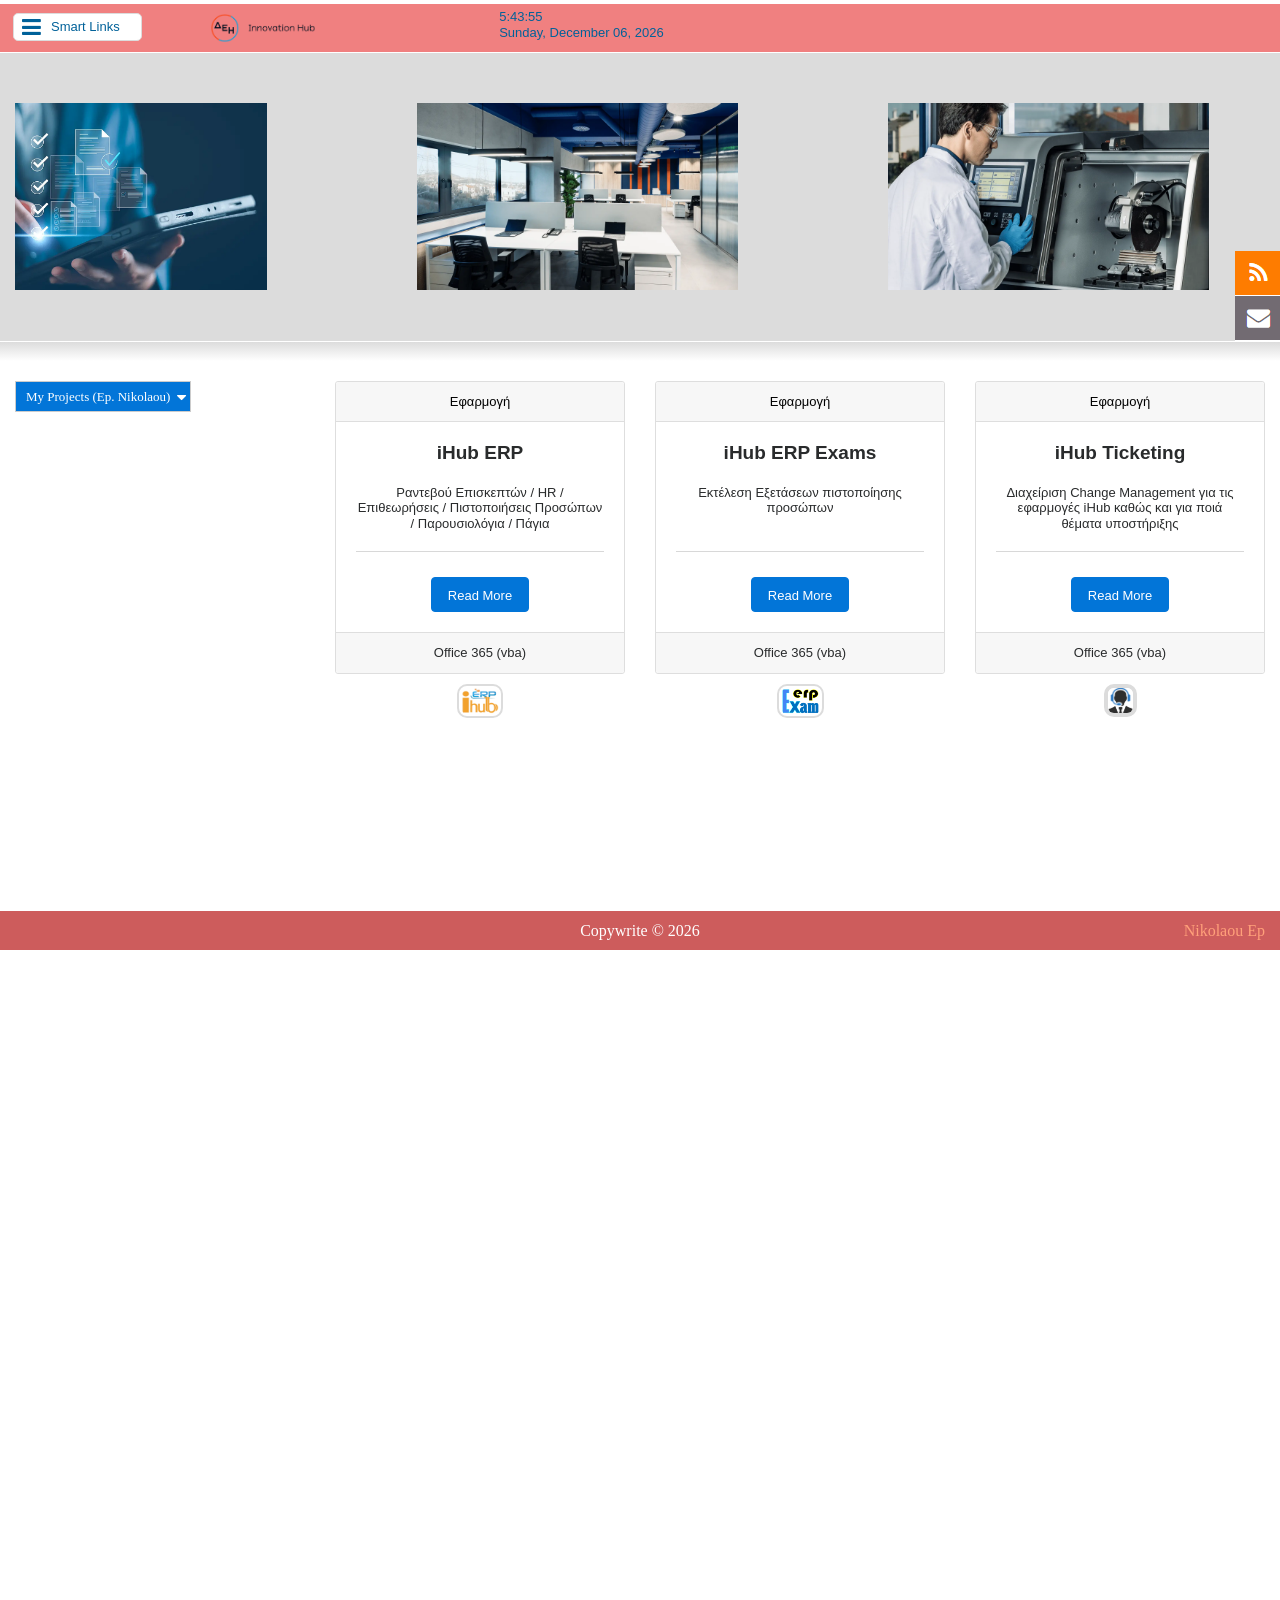
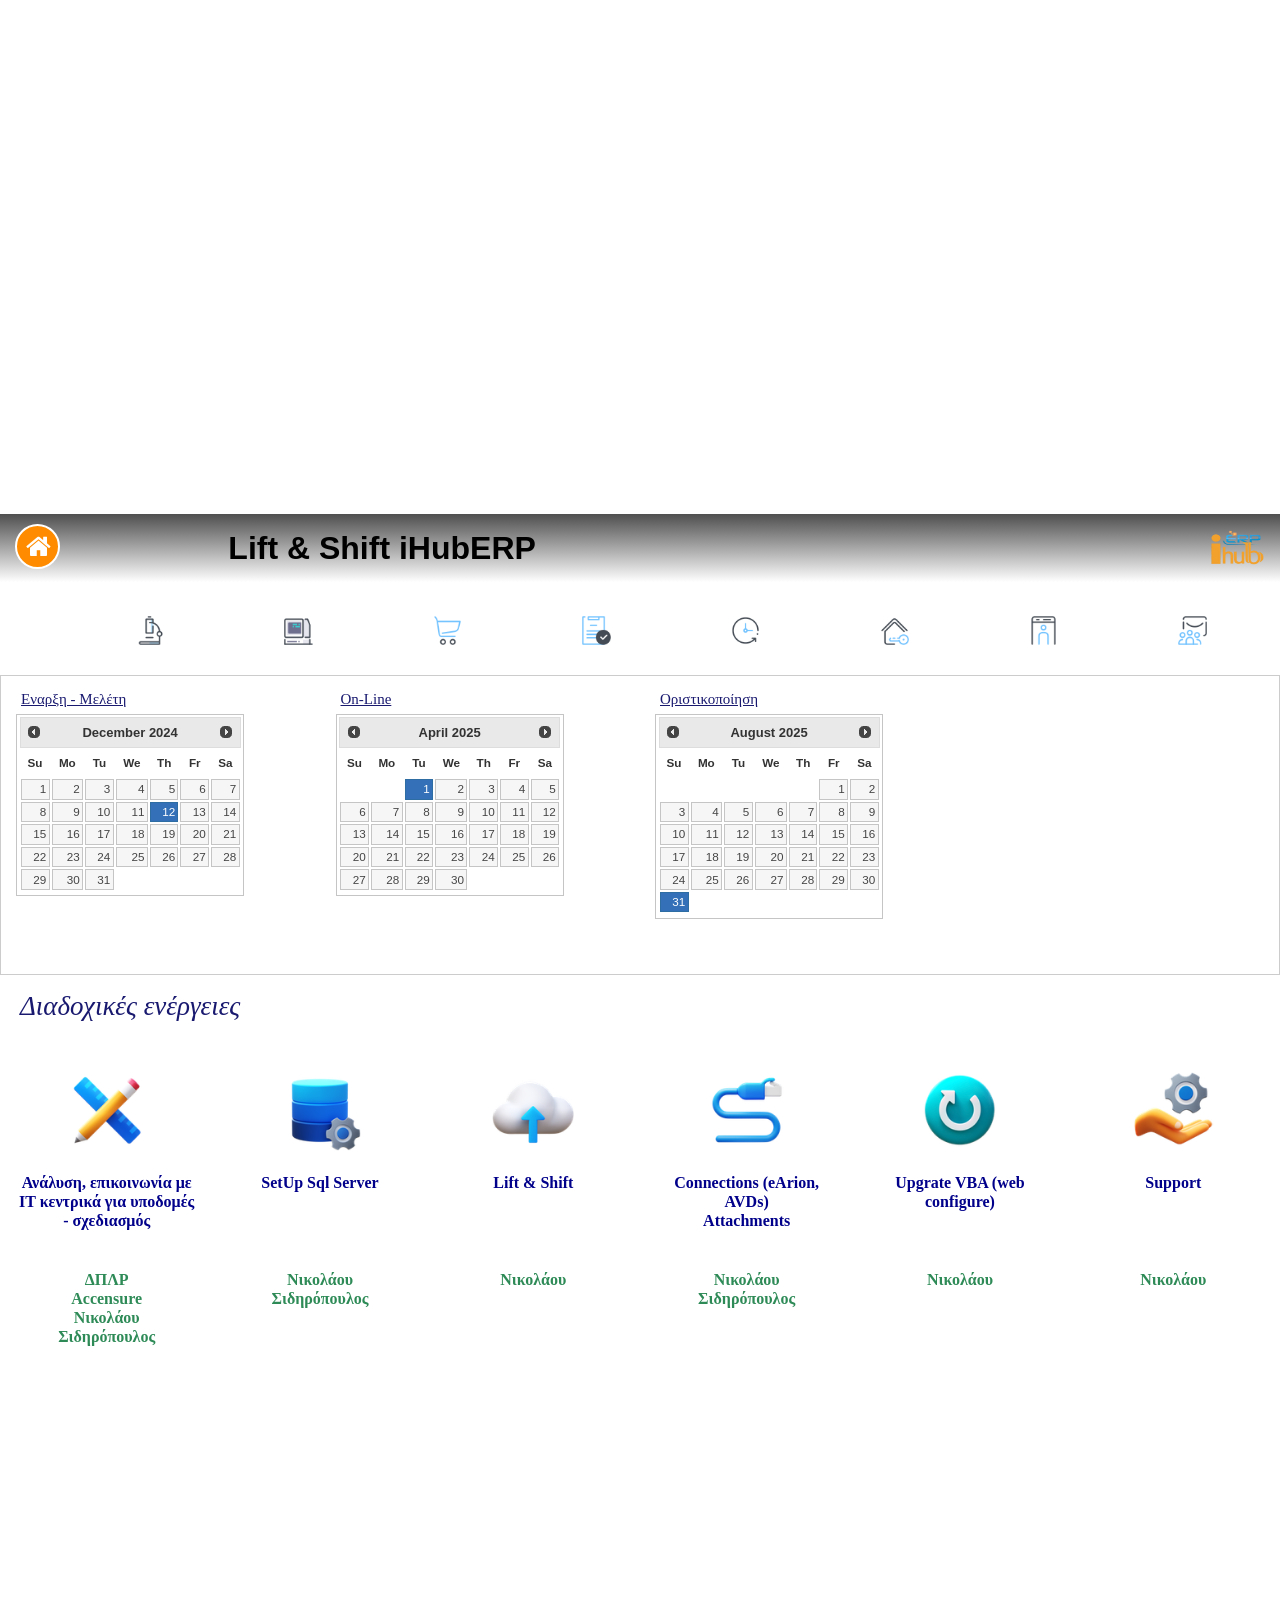
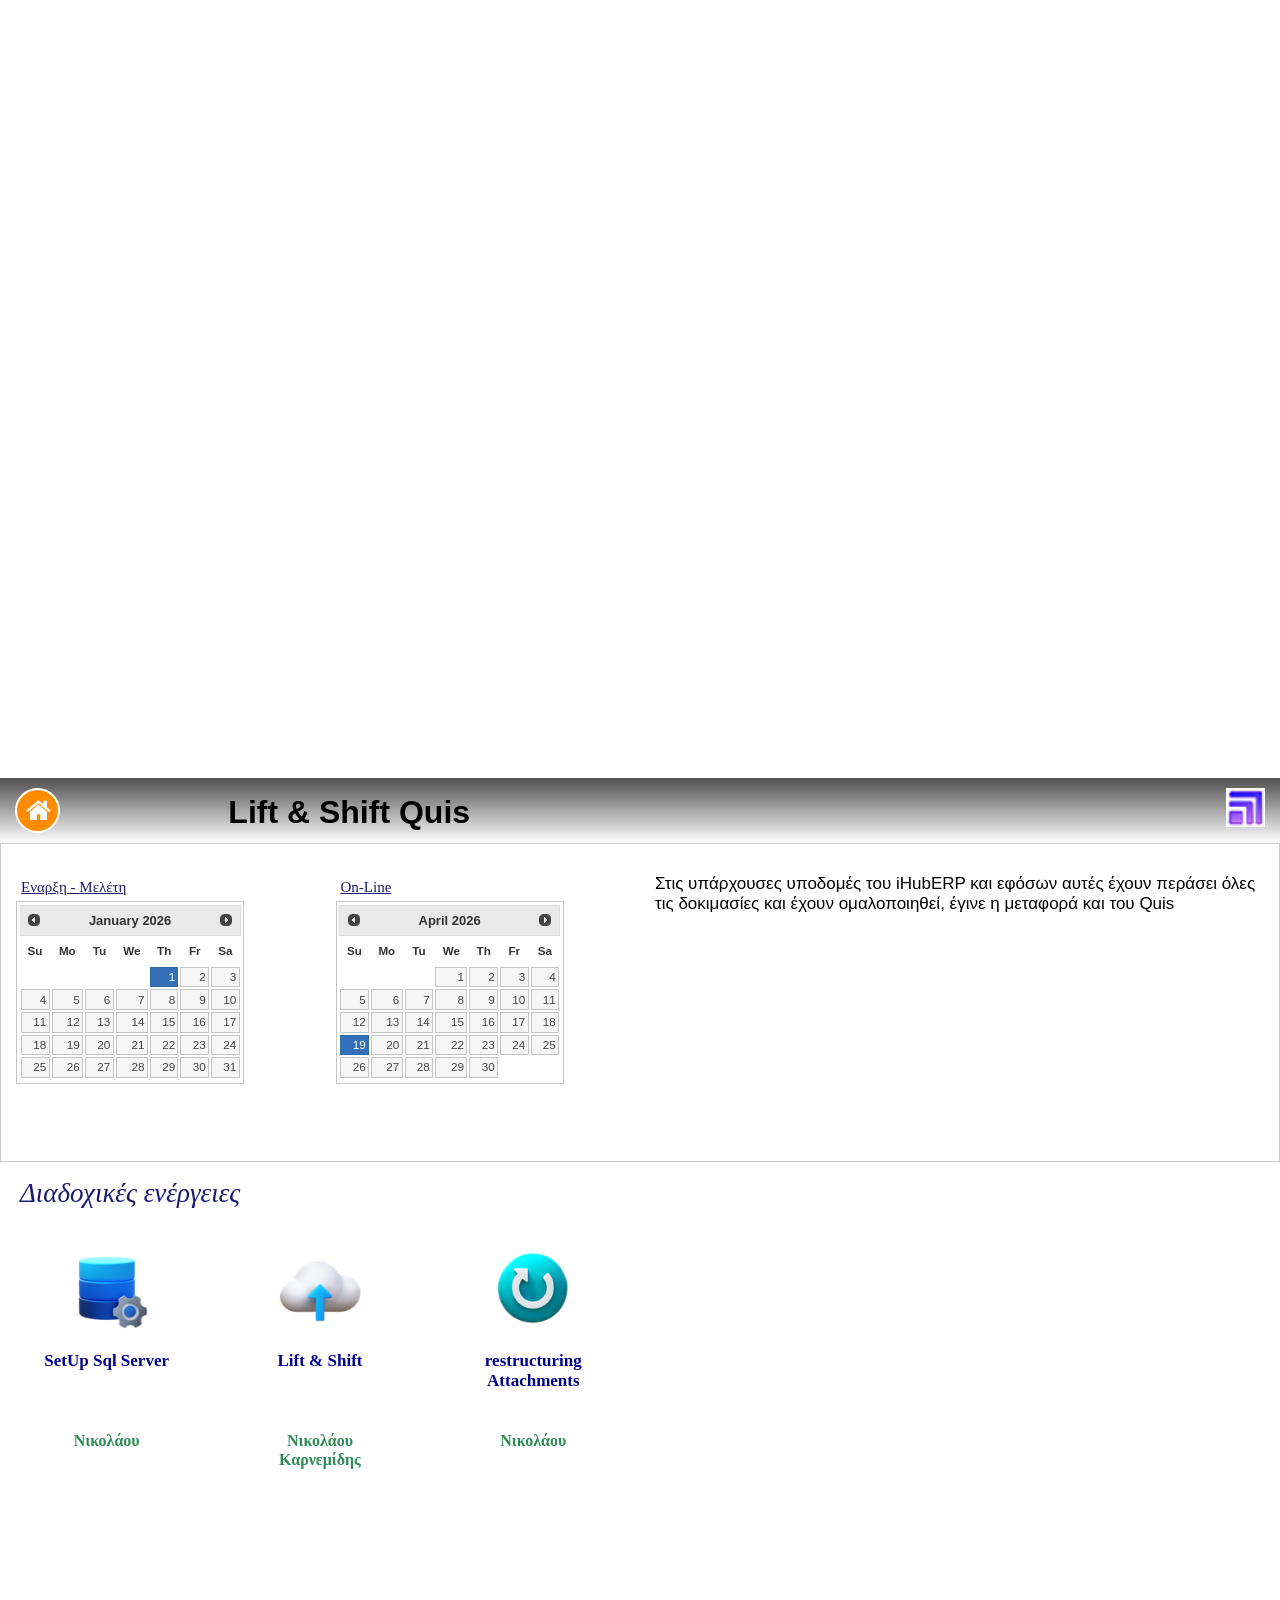
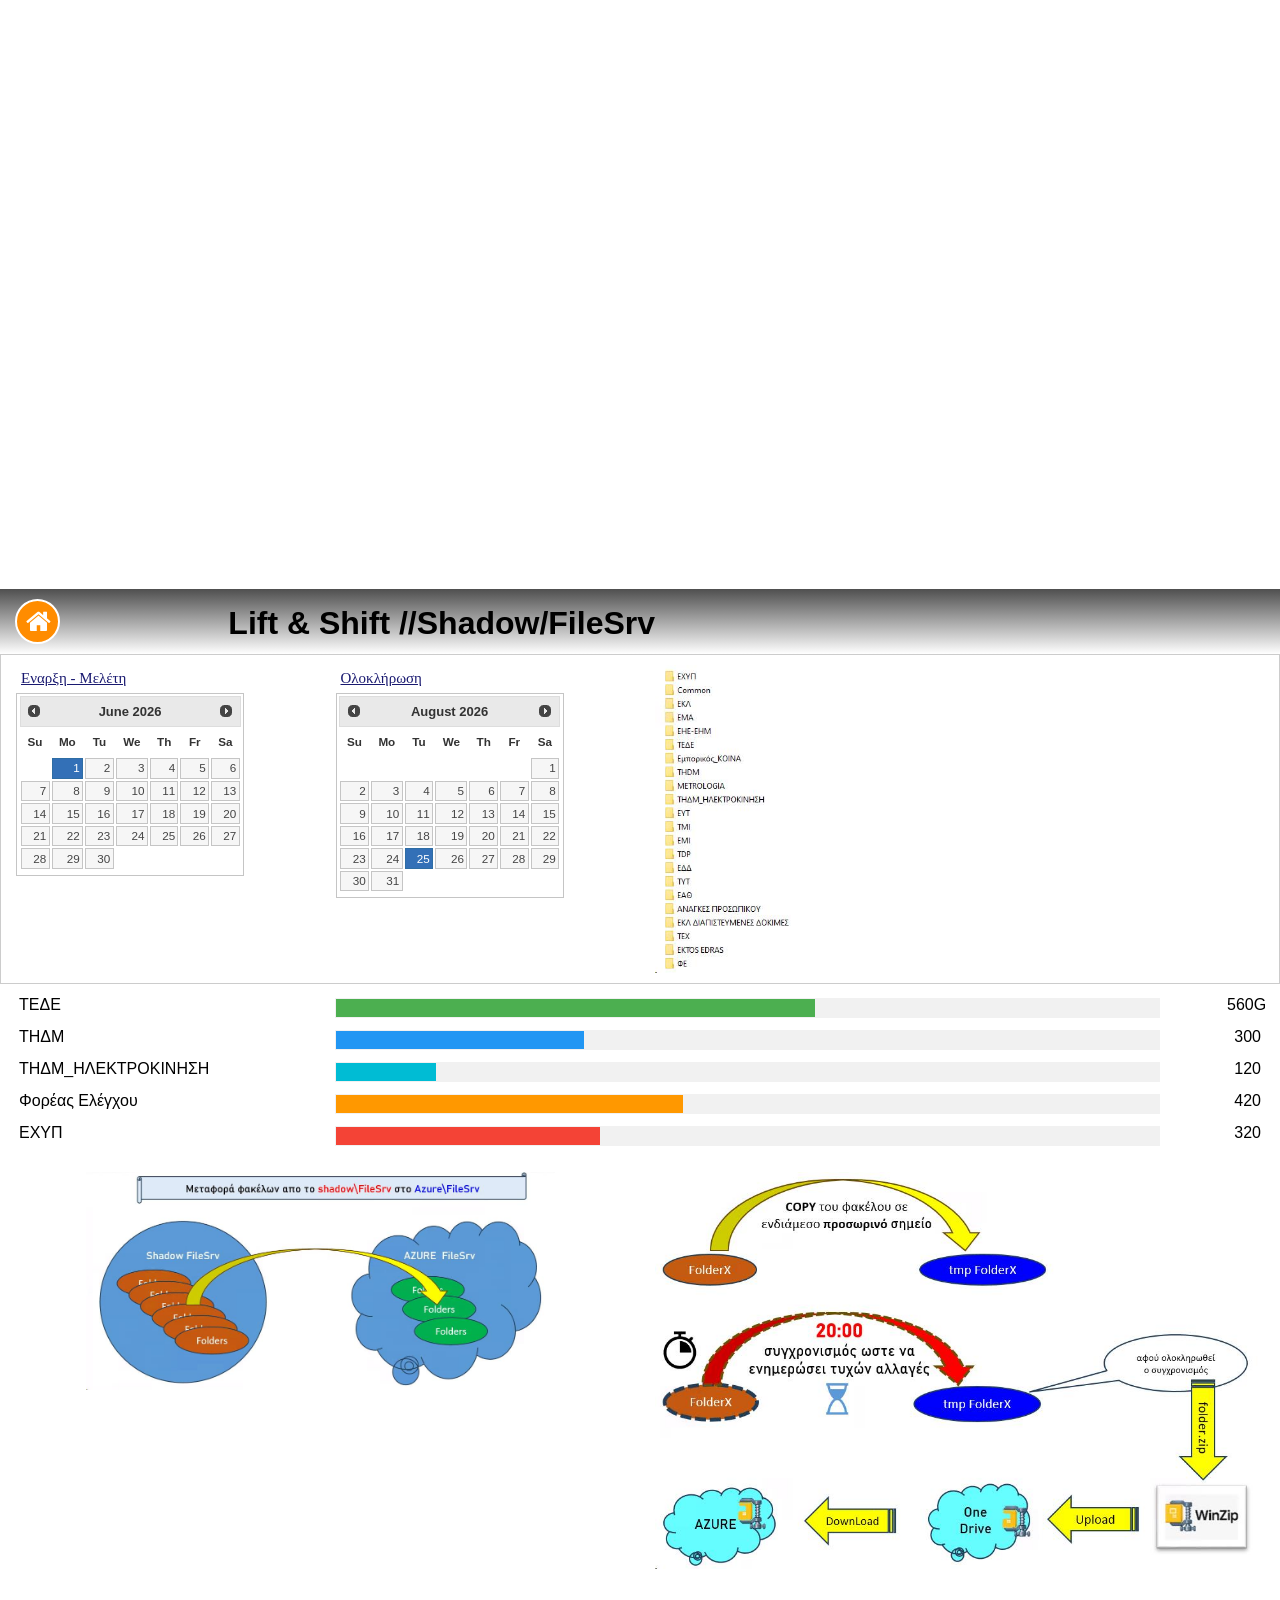
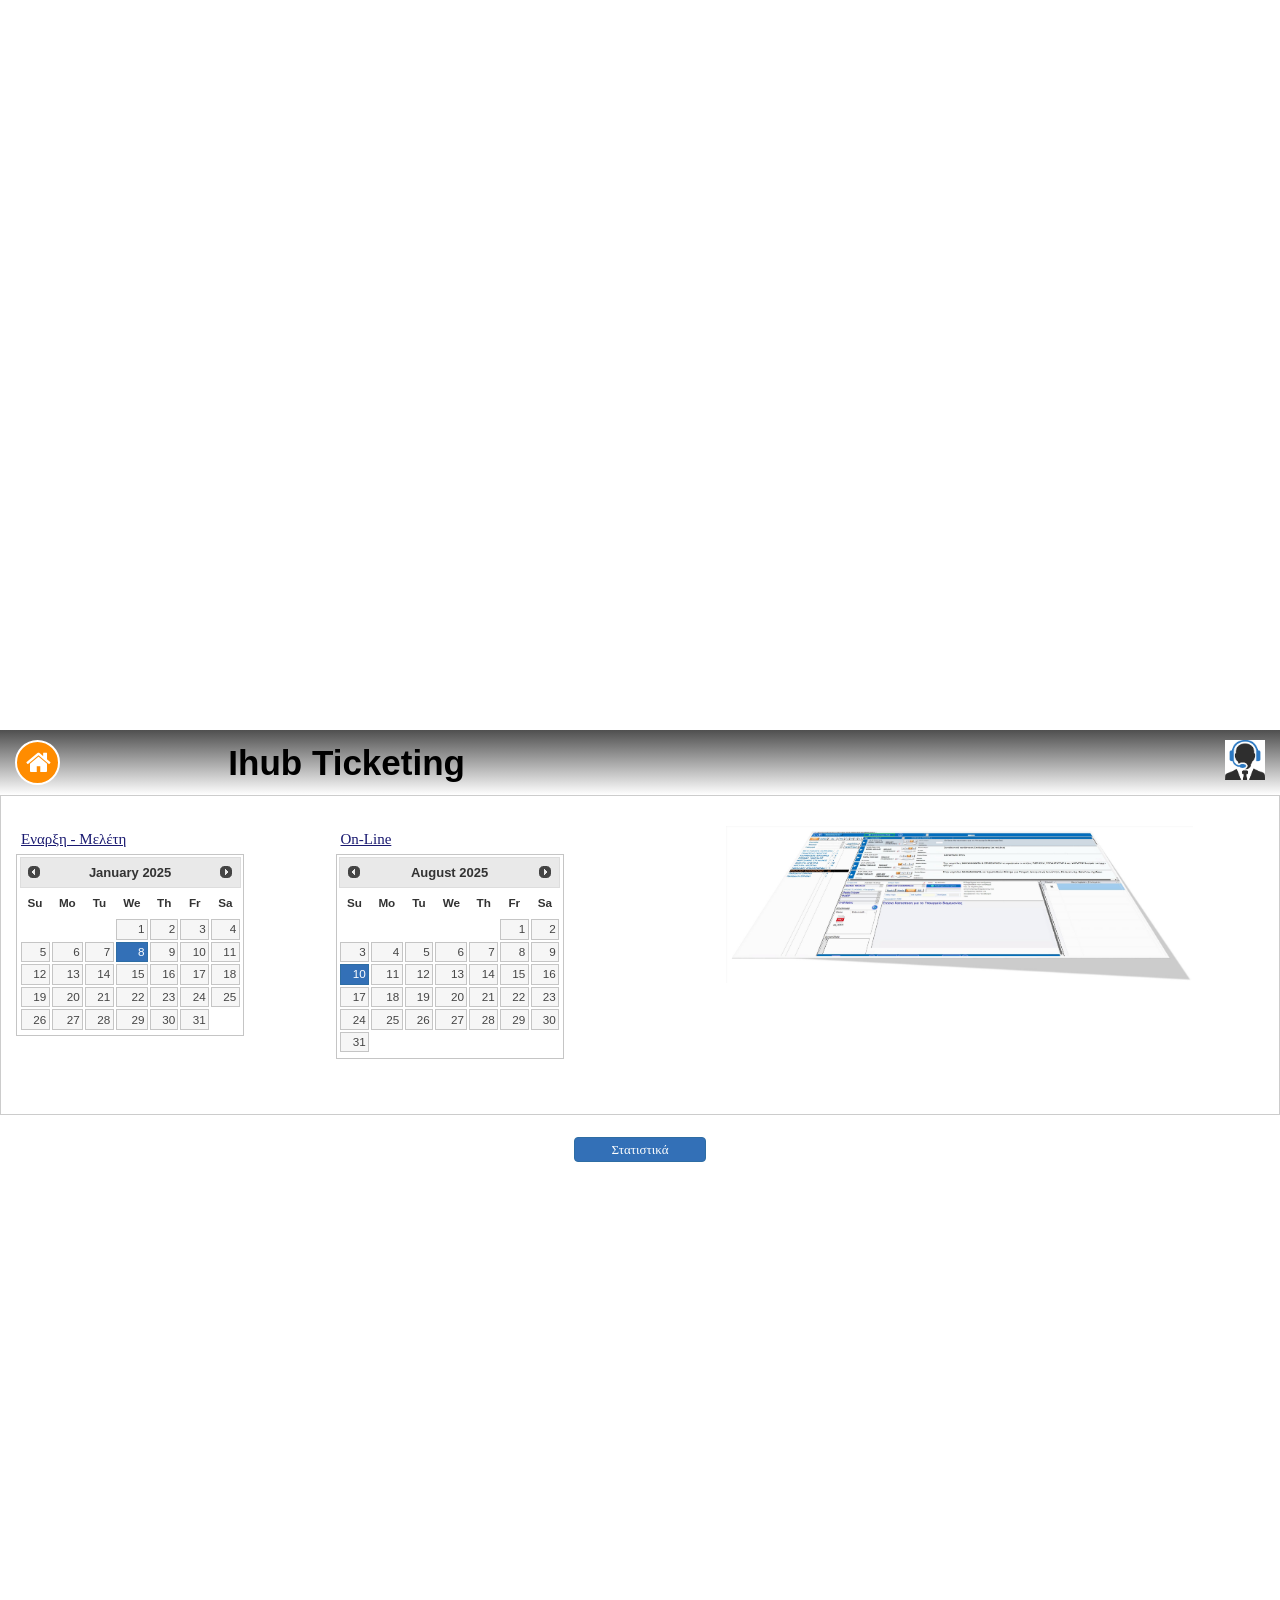
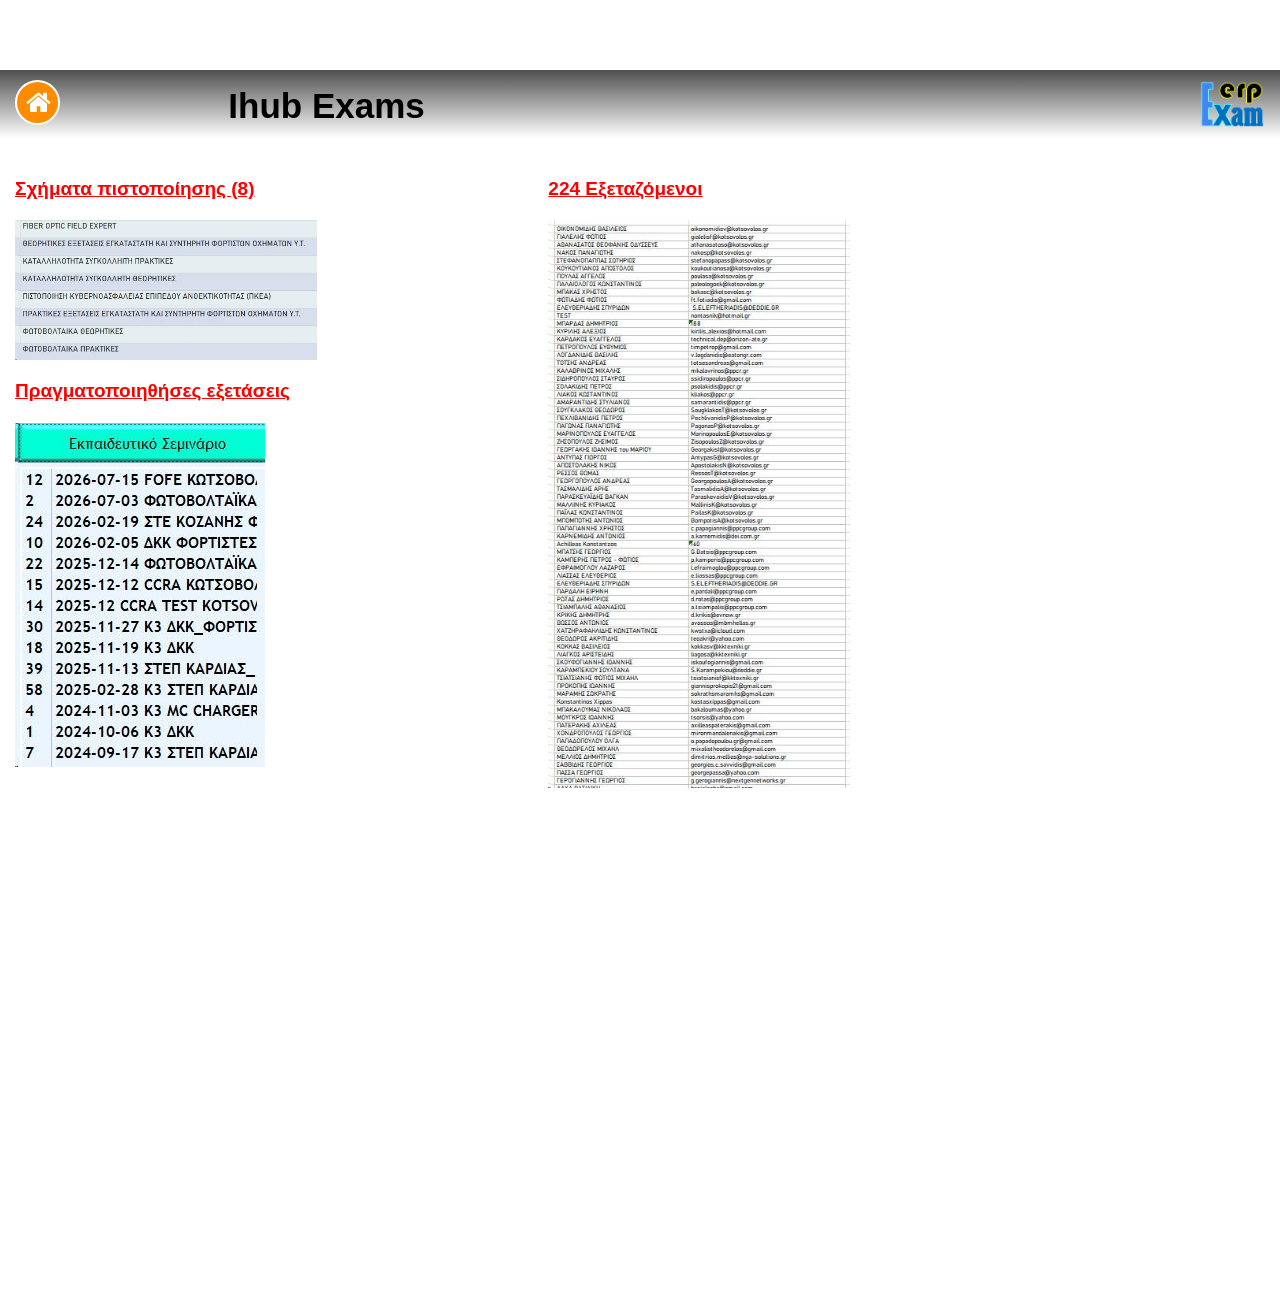
==== commit 156a59c6: "Add files via upload" ====
--- a/index.html
+++ b/index.html
@@ -28,7 +28,6 @@
    $('#wb_Image23').addClass('visibility-hidden');
    $('#wb_Image27').addClass('visibility-hidden');
    $('#wb_Image1').addClass('visibility-hidden');
-   $('#wb_Image20').addClass('visibility-hidden');
    function skrollrInit()
    {
       skrollr.init({forceHeight: false, mobileCheck: function() { return false; }, smoothScrolling: false});
@@ -369,11 +368,6 @@
    {
       onScrollImage27();
    });
-   $("#PanelMenu2").panel({animate: true, animationDuration: 200, animationEasing: 'linear', dismissible: true, display: 'overlay', position: 'left', toggle: true, overlay: true});
-   $("#PanelMenu2_markup ul li a").click(function(event)
-   {
-       $.panel.hide($("#PanelMenu2_panel"));
-   });
    function onScrollImage1()
    {
       var $obj = $("#wb_Image1");
@@ -399,35 +393,79 @@
       onScrollImage1();
    });
    $("#SlideShow1").conveyerbelt({speed:1, spacing: 150});
-   function onScrollImage20()
-   {
-      var $obj = $("#wb_Image20");
-      if (!$obj.hasClass("in-viewport") && $obj.inViewPort(true))
-      {
-         $obj.addClass("in-viewport");
-         AnimateCss('wb_Image20', 'animate-fade-in', 500, 1000);
+   $('#MegaMenu1 .submenu ul li h2 a').addClass('ui-widget-header');
+   $('#MegaMenu1 .submenu ul li a').hover(function()
+   {
+      $(this).addClass('ui-state-hover');
+   }, function()
+   {
+      $(this).removeClass('ui-state-hover');
+   });
+   $('.ui-state-default').hover(function()
+   {
+      $(this).addClass('ui-state-hover');
+   }, function()
+   {
+      $(this).removeClass('ui-state-hover');
+   });
+   $('#MegaMenu1 li').hover(function()
+   {
+      var top = $(this).find('.button').outerHeight();
+      $(this).find('.submenu').css( {'top': top });
+      $(this).find('.submenu').show();
+      var maxWidth = 0;
+      $(this).find('ul').each(function()
+      {
+         $(this).find('li').each(function()
+         {
+            $(this).css('width', 'auto');
+            if ($(this).width() > maxWidth)
+               maxWidth = $(this).width();
+         });
+      });
+      $(this).find('ul').each(function()
+      {
+         $(this).find('li').width(maxWidth);
+         $(this).css({'width' : maxWidth+8});
+      });
+      if ($(this).find('.row').length > 0 )
+      {
+         var maxRowWidth = 0;
+         $(this).find('.row').each(function()
+         {
+            var width = 0;
+            $(this).find('ul').each(function()
+            {
+               width += $(this).width();
+            });
+            if (width > maxRowWidth)
+            {
+               maxRowWidth = width;
+            }
+         });
+         $(this).find('.submenu').css({'width' : maxRowWidth});
+         $(this).find('.row:last').css({'margin': '0'});
       }
       else
-      if ($obj.hasClass("in-viewport") && !$obj.inViewPort(true))
-      {
-         $obj.removeClass("in-viewport");
-         AnimateCss('wb_Image20', 'animate-fade-out', 0, 0);
-      }
-   }
-   if (!$('#wb_Image20').inViewPort(true))
-   {
-      $('#wb_Image20').addClass("in-viewport");
-   }
-   onScrollImage20();
-   $(window).scroll(function(event)
-   {
-      onScrollImage20();
-   });
+      {
+         var width = 0;
+         $(this).find('ul').each(function()
+         {
+            width += $(this).width();
+         });
+         $(this).find('.submenu').css({'width' : width});
+      }
+      $(this).find('.submenu').slideDown();
+   }, function()
+   {
+      $(this).find('.submenu').hide();
+   })
+   $('#MegaMenu1 li .submenu').hide();
 });
 </script>
 </head>
 <body>
-<div id="PageHeader" style="position:absolute;overflow:hidden;text-align:left;left:0px;top:0px;width:100%;height:55px;z-index:238;" data-top="background:rgba(33, 33, 33, 0.0);" data--50-top="background:rgba(33, 33, 33, 1.0);">
+<div id="PageHeader" style="position:absolute;overflow:hidden;text-align:left;left:0px;top:0px;width:100%;height:55px;z-index:233;" data-top="background:rgba(33, 33, 33, 0.0);" data--50-top="background:rgba(33, 33, 33, 1.0);">
 </div>
 <div id="wb_LayoutGrid102">
 <div id="LayoutGrid102">
@@ -482,8 +520,8 @@
 </div>
 </div>
 </div>
-<div id="PageHeader1" style="position:fixed;overflow:hidden;text-align:left;left:0;top:0;right:0;height:55px;z-index:238;" data-top="background:rgba(233, 233,233, 0.0);" data--50-top="background:rgba(233, 233, 233, 1.0);">
-   <div id="wb_PanelMenu1" style="position:absolute;left:1%;top:16%;width:12%;height:63%;z-index:2;">
+<div id="PageHeader1" style="position:fixed;overflow:hidden;text-align:left;left:0;top:0;right:0;height:55px;z-index:233;" data-top="background:rgba(233, 233,233, 0.0);" data--50-top="background:rgba(233, 233, 233, 1.0);">
+   <div id="wb_PanelMenu1" style="position:absolute;left:1%;top:23%;width:12%;height:47%;z-index:2;">
       <a href="#PanelMenu1_markup" id="PanelMenu1">&nbsp; Smart Links</a>
       <div id="PanelMenu1_markup">
          <ul role="menu">
@@ -567,6 +605,8 @@
 <li><img class="image" src="images/ppc-training-course-advansys.png" style="display:none;" alt="" title=""></li>
 </ul>
 </div>
+<div class="col-2">
+</div>
 </div>
 </div>
 </div>
@@ -592,23 +632,69 @@
 <div id="LayoutGrid1">
 <div class="row">
 <div class="col-1">
-<div id="wb_Image20" style="display:inline-block;width:89px;height:89px;opacity:0.50;z-index:6;">
-<a href="#PageHeader"><img src="images/icons8-project-100.png" id="Image20" alt=""></a>
-</div>
-</div>
-<div class="col-2">
-<div id="wb_Image23" style="display:inline-block;width:120px;height:91px;opacity:0.50;z-index:7;">
-<a href="#PageHeader"><img src="images/ihub3.png" id="Image23" alt=""></a>
-</div>
-</div>
-<div class="col-3">
-<div id="wb_Image27" style="display:inline-block;width:120px;height:88px;opacity:0.50;z-index:8;">
-<a href="#PageHeader"><img src="images/ERPexam_r.png" id="Image27" alt=""></a>
+<div id="wb_MegaMenu1" style="display:inline-block;width:217px;height:203px;z-index:6;">
+   <ul role="menubar" class="ui-widget" id="MegaMenu1">
+      <li>
+      <a role="menuitem" href="#" class="button ui-state-default"><i class="fa fa-caret-down arrow"></i>My Projects (Ep. Nikolaou)</a>
+      <div class="submenu ui-widget-content">
+         <ul>
+            <li><h2>Σε Εξέλιξη</h2></li>
+            <li><a role="menuitem" href=""><i class="fa fa-caret-right bullet"></i>Σύστημα Επιθεωρήσεων Λιπαντικών</a></li>
+            <li><a role="menuitem" href=""><i class="fa fa-caret-right bullet"></i>Διαχείριση HR Επιθεωρητών (ΕΣΥΔ)</a></li>
+         </ul>
+         <ul>
+            <li><h2>Ολοκληρωμένα</h2></li>
+            <li><a role="menuitem" href="#LayoutGrid12"><i class="fa fa-caret-right bullet"></i>Lift & Shift iHubERP</a></li>
+            <li><a role="menuitem" href="#LayoutGrid41"><i class="fa fa-caret-right bullet"></i>Lift & Shift QUIS</a></li>
+            <li><a role="menuitem" href="#LayoutGrid50"><i class="fa fa-caret-right bullet"></i>List & Shift File Server</a></li>
+            <li><a role="menuitem" href="#LayoutGrid75"><i class="fa fa-caret-right bullet"></i>iHub Ticketing</a></li>
+         </ul>
+         <ul>
+            <li><h2>Σε Ερευνα (test)</h2></li>
+            <li><a role="menuitem" href=""><i class="fa fa-caret-right bullet"></i>iHub Ticketing (για κινητά)</a></li>
+         </ul>
+      </div>
+      </li>
+   </ul>
+</div>
+</div>
+<div class="col-2">
+<div id="wb_Card1" style="display:flex;width:100%;text-align:center;z-index:7;">
+   <div id="Card1-card-header">Εφαρμογή</div>
+   <div id="Card1-card-body">
+      <div id="Card1-card-item1">iHub ERP</div>
+      <div id="Card1-card-item2">Ραντεβού Επισκεπτών / HR / Επιθεωρήσεις / Πιστοποιήσεις Προσώπων / Παρουσιολόγια / Πάγια</div>
+      <hr id="Card1-card-item3">
+      <div id="Card1-card-item4">Read More</div>
+   </div>
+   <div id="Card1-card-footer">Office 365 (vba)</div>
+
+</div>
+</div>
+<div class="col-3">
+<div id="wb_Card2" style="display:flex;width:100%;text-align:center;z-index:8;">
+   <div id="Card2-card-header">Εφαρμογή</div>
+   <div id="Card2-card-body">
+      <div id="Card2-card-item1">iHub ERP Exams</div>
+      <div id="Card2-card-item2">Εκτέλεση Εξετάσεων πιστοποίησης προσώπων<br><br></div>
+      <hr id="Card2-card-item3">
+      <div id="Card2-card-item4">Read More</div>
+   </div>
+   <div id="Card2-card-footer">Office 365 (vba)</div>
+
 </div>
 </div>
 <div class="col-4">
-<div id="wb_Image1" style="display:inline-block;width:90px;height:92px;opacity:0.50;z-index:9;">
-<a href="#LayoutGrid75"><img src="images/ERPHelpDesk.png" id="Image1" alt=""></a>
+<div id="wb_Card3" style="display:flex;width:100%;text-align:center;z-index:9;">
+   <div id="Card3-card-header">Εφαρμογή</div>
+   <div id="Card3-card-body">
+      <div id="Card3-card-item1">iHub Ticketing</div>
+      <div id="Card3-card-item2">Διαχείριση Change Management για τις εφαρμογές iHub καθώς και για ποιά θέματα υποστήριξης</div>
+      <hr id="Card3-card-item3">
+      <div id="Card3-card-item4"><a href="#LayoutGrid75">Read More</a></div>
+   </div>
+   <div id="Card3-card-footer">Office 365 (vba)</div>
+
 </div>
 </div>
 </div>
@@ -620,18 +706,18 @@
 <div class="col-1">
 </div>
 <div class="col-2">
-<div id="wb_Text3">
-<span style="color:#5F9EA0;font-family:'Trebuchet MS';font-size:17px;"><strong>iHub ERP</strong></span>
-</div>
-</div>
-<div class="col-3">
-<div id="wb_Text41">
-<span style="color:#5F9EA0;font-family:'Trebuchet MS';font-size:17px;"><strong>iHub Exams</strong></span>
+<div id="wb_Image23" style="display:inline-block;width:46px;height:34px;z-index:10;">
+<a href="#PageHeader"><img src="images/ihub3.png" id="Image23" alt=""></a>
+</div>
+</div>
+<div class="col-3">
+<div id="wb_Image27" style="display:inline-block;width:47px;height:34px;z-index:11;">
+<a href="#PageHeader"><img src="images/ERPexam_r.png" id="Image27" alt=""></a>
 </div>
 </div>
 <div class="col-4">
-<div id="wb_Text42">
-<span style="color:#5F9EA0;font-family:'Trebuchet MS';font-size:17px;"><strong>iHub Ticketing</strong></span>
+<div id="wb_Image1" style="display:inline-block;width:33px;height:33px;z-index:12;">
+<a href="#LayoutGrid75"><img src="images/ERPHelpDesk.png" id="Image1" alt=""></a>
 </div>
 </div>
 </div>
@@ -644,46 +730,24 @@
 <div class="col-1">
 </div>
 <div class="col-2">
-<div id="wb_Text47">
-<span style="color:#D3D3D3;font-family:Arial;font-size:15px;">Microsoft AZURE&nbsp; (vm-inh-erp-prd) - Office 365</span>
-</div>
-</div>
-</div>
-</div>
-</div>
-<div id="socialmedia_sticky" style="position:fixed;text-align:left;left:auto;right:-130px;top:125px;width:175px;height:596px;z-index:138;" title="Social Media Sticky">
-<a href="./password.html" target="_blank" title="&#917;&#960;&#953;&#954;&#959;&#953;&#957;&#969;&#957;&#943;&#945; &#956;&#949; &#924;&#960;&#959;&#973;&#961;&#945;"><img src="images/img0001.png" id="socialmedia_rss" alt="" title="" style="border-width:0;position:absolute;left:0px;top:494px;width:150px;height:45px;z-index:14"></a>
-<a href="mailto:ep.nikolaou@ppcgroup.com"><img src="images/img0002.png" id="socialmedia_email" alt="" title="" style="border-width:0;position:absolute;left:0px;top:539px;width:150px;height:45px;z-index:15"></a>
+</div>
+</div>
+</div>
+</div>
+<div id="socialmedia_sticky" style="position:fixed;text-align:left;left:auto;right:-130px;top:125px;width:175px;height:228px;z-index:133;" title="Social Media Sticky">
+<a href="./password.html" target="_blank" title="&#917;&#960;&#953;&#954;&#959;&#953;&#957;&#969;&#957;&#943;&#945; &#956;&#949; &#924;&#960;&#959;&#973;&#961;&#945;"><img src="images/img0001.png" id="socialmedia_rss" alt="" title="" style="border-width:0;position:absolute;left:0px;top:126px;width:150px;height:45px;z-index:13"></a>
+<a href="mailto:ep.nikolaou@ppcgroup.com"><img src="images/img0002.png" id="socialmedia_email" alt="" title="" style="border-width:0;position:absolute;left:0px;top:171px;width:150px;height:45px;z-index:14"></a>
 </div>
 <div id="wb_LayoutGrid11">
 <div id="LayoutGrid11">
 <div class="row">
 <div class="col-1">
-<div id="wb_PanelMenu2" style="display:inline-block;width:135px;height:32px;z-index:16;">
-<a href="#PanelMenu2_markup" id="PanelMenu2">&nbsp;&nbsp; Projects</a>
-<div id="PanelMenu2_markup">
-<ul role="menu">
-   <li role="menuitem"><a href=""><i class="fa fa-bell-o fa-fw"></i><span>ANOIXTA-----------------------------</span></a></li>
-   <li role="menuitem"><a href="">&#917;&#931;&#933;&#916; &#916;&#953;&#945;&#967;&#949;&#943;&#961;&#953;&#963;&#951; &#920;&#941;&#963;&#949;&#969;&#957; &#949;&#961;&#947;&#945;&#963;&#943;&#945;&#962;</a></li>
-   <li role="menuitem"><a href="">&#917;&#960;&#953;&#952;&#949;&#969;&#961;&#942;&#963;&#949;&#953;&#962; &#923;&#953;&#960;&#945;&#957;&#964;&#953;&#954;&#974;&#957;</a></li>
-   <li role="menuitem"><a href="#PageHeader"><i class="fa fa-bell-slash fa-fw"></i><span>&#922;&#923;&#917;&#921;&#931;&#932;&#913;-------------------------------</span></a></li>
-   <li role="menuitem"><a href="#LayoutGrid12">Lift &amp; Shift iHubERP</a></li>
-   <li role="menuitem"><a href="#LayoutGrid41">Lift &amp; Shift QUIS</a></li>
-   <li role="menuitem"><a href="#LayoutGrid50">List &amp; Shift File Server</a></li>
-   <li role="menuitem"><a href="#LayoutGrid75">iHub Ticketing</a></li>
-</ul>
-</div>
-
-</div>
-</div>
-<div class="col-2">
-<input type="submit" id="Button2" name="" value="Read More" style="display:inline-block;width:100px;height:38px;z-index:17;">
-</div>
-<div class="col-3">
-<input type="submit" id="Button3" name="" value="Read More" style="display:inline-block;width:100px;height:38px;z-index:18;">
+</div>
+<div class="col-2">
+</div>
+<div class="col-3">
 </div>
 <div class="col-4">
-<a id="Button4" href="#LayoutGrid75" style="display:inline-block;width:98px;height:36px;z-index:19;">Read More</a>
 </div>
 </div>
 </div>
@@ -722,7 +786,7 @@
 <div class="col-1">
 </div>
 <div class="col-2">
-<div id="Html4" style="display:inline-block;width:148px;height:1075px;z-index:22">
+<div id="Html4" style="display:inline-block;width:148px;height:1075px;z-index:17">
 </div>
 </div>
 <div class="col-3">
@@ -734,7 +798,7 @@
 <div id="LayoutGrid12">
 <div class="row">
 <div class="col-1">
-<div id="Html10" style="display:inline-block;width:148px;height:49px;z-index:23">
+<div id="Html10" style="display:inline-block;width:148px;height:49px;z-index:18">
 </div>
 </div>
 <div class="col-2">
@@ -746,7 +810,7 @@
 <div id="LayoutGrid14">
 <div class="row">
 <div class="col-1">
-<div id="wb_FontAwesomeIcon1" style="display:inline-block;width:27px;height:27px;text-align:center;z-index:24;">
+<div id="wb_FontAwesomeIcon1" style="display:inline-block;width:27px;height:27px;text-align:center;z-index:19;">
 <a href="./index.html#PageHeader"><div id="FontAwesomeIcon1"><i class="fa fa-home"></i></div></a>
 </div>
 </div>
@@ -756,7 +820,7 @@
 </div>
 </div>
 <div class="col-3">
-<div id="wb_Image3" style="display:inline-block;width:56px;height:42px;z-index:26;">
+<div id="wb_Image3" style="display:inline-block;width:56px;height:42px;z-index:21;">
 <img src="images/ihub3.png" id="Image3" alt="">
 </div>
 </div>
@@ -799,7 +863,7 @@
 <div id="LayoutGrid16">
 <div class="row">
 <div class="col-1">
-<ul id="SlideShow3" style="overflow:hidden;z-index:27;">
+<ul id="SlideShow3" style="overflow:hidden;z-index:22;">
 <li><img class="image" src="images/IA.png" alt="" title=""></li>
 <li><img class="image" src="images/EP.png" style="display:none;" alt="" title=""></li>
 <li><img class="image" src="images/TA.png" style="display:none;" alt="" title=""></li>
@@ -827,7 +891,7 @@
 <span style="color:#191970;font-family:'Comic Sans MS';font-size:15px;"><u>Εναρξη - Μελέτη</u></span>
 </div>
 <input id="DatePicker4_input" name="DatePicker4" style="display:none" type="text" value="12/12/2024">
-<div id="DatePicker4" style="display:inline-block;width:217px;height:250px;z-index:29;">
+<div id="DatePicker4" style="display:inline-block;width:217px;height:250px;z-index:24;">
 </div>
 </div>
 <div class="col-2">
@@ -835,7 +899,7 @@
 <span style="color:#191970;font-family:'Comic Sans MS';font-size:15px;"><u>On-Line</u></span>
 </div>
 <input id="DatePicker7_input" name="DatePicker4" style="display:none" type="text" value="4/1/2025">
-<div id="DatePicker7" style="display:inline-block;width:217px;height:250px;z-index:31;">
+<div id="DatePicker7" style="display:inline-block;width:217px;height:250px;z-index:26;">
 </div>
 </div>
 <div class="col-3">
@@ -843,7 +907,7 @@
 <span style="color:#191970;font-family:'Comic Sans MS';font-size:15px;"><u>Οριστικοποίηση</u></span>
 </div>
 <input id="DatePicker5_input" name="DatePicker4" style="display:none" type="text" value="8/31/2025">
-<div id="DatePicker5" style="display:inline-block;width:217px;height:250px;z-index:33;">
+<div id="DatePicker5" style="display:inline-block;width:217px;height:250px;z-index:28;">
 </div>
 </div>
 <div class="col-4">
@@ -866,7 +930,7 @@
 <div id="LayoutGrid20">
 <div class="row">
 <div class="col-1">
-<div id="wb_Image11" style="display:inline-block;width:106px;height:106px;z-index:35;">
+<div id="wb_Image11" style="display:inline-block;width:106px;height:106px;z-index:30;">
 <img src="images/icons8-design-100.png" id="Image11" alt="">
 </div>
 <div id="wb_Text12">
@@ -874,7 +938,7 @@
 </div>
 </div>
 <div class="col-2">
-<div id="wb_PanelImageLL" style="display:inline-block;width:106px;height:106px;z-index:37;">
+<div id="wb_PanelImageLL" style="display:inline-block;width:106px;height:106px;z-index:32;">
 <img src="images/icons8-database-administrator-100.png" id="PanelImageLL" alt="">
 </div>
 <div id="wb_Text22">
@@ -882,7 +946,7 @@
 </div>
 </div>
 <div class="col-3">
-<div id="wb_Image8" style="display:inline-block;width:106px;height:106px;z-index:39;">
+<div id="wb_Image8" style="display:inline-block;width:106px;height:106px;z-index:34;">
 <img src="images/icons8-upload-to-cloud-100.png" id="Image8" alt="">
 </div>
 <div id="wb_Text8">
@@ -890,7 +954,7 @@
 </div>
 </div>
 <div class="col-4">
-<div id="wb_Image9" style="display:inline-block;width:106px;height:106px;z-index:41;">
+<div id="wb_Image9" style="display:inline-block;width:106px;height:106px;z-index:36;">
 <img src="images/icons8-network-cable-100.png" id="Image9" alt="">
 </div>
 <div id="wb_Text9">
@@ -898,7 +962,7 @@
 </div>
 </div>
 <div class="col-5">
-<div id="wb_Image10" style="display:inline-block;width:106px;height:106px;z-index:43;">
+<div id="wb_Image10" style="display:inline-block;width:106px;height:106px;z-index:38;">
 <img src="images/icons8-update-100.png" id="Image10" alt="">
 </div>
 <div id="wb_Text10">
@@ -906,7 +970,7 @@
 </div>
 </div>
 <div class="col-6">
-<div id="wb_Image12" style="display:inline-block;width:106px;height:106px;z-index:45;">
+<div id="wb_Image12" style="display:inline-block;width:106px;height:106px;z-index:40;">
 <img src="images/icons8-support-100.png" id="Image12" alt="">
 </div>
 <div id="wb_Text13">
@@ -1012,7 +1076,7 @@
 <div id="LayoutGrid26">
 <div class="row">
 <div class="col-1">
-<div id="Html2" style="display:inline-block;width:100px;height:868px;z-index:53">
+<div id="Html2" style="display:inline-block;width:100px;height:868px;z-index:48">
 </div>
 </div>
 </div>
@@ -1022,7 +1086,7 @@
 <div id="LayoutGrid32">
 <div class="row">
 <div class="col-1">
-<div id="Html11" style="display:inline-block;width:148px;height:64px;z-index:54">
+<div id="Html11" style="display:inline-block;width:148px;height:64px;z-index:49">
 </div>
 </div>
 </div>
@@ -1080,7 +1144,7 @@
 <div id="LayoutGrid41">
 <div class="row">
 <div class="col-1">
-<div id="Html6" style="display:inline-block;width:148px;height:49px;z-index:55">
+<div id="Html6" style="display:inline-block;width:148px;height:49px;z-index:50">
 </div>
 </div>
 </div>
@@ -1090,7 +1154,7 @@
 <div id="LayoutGrid33">
 <div class="row">
 <div class="col-1">
-<div id="wb_FontAwesomeIcon2" style="display:inline-block;width:27px;height:27px;text-align:center;z-index:56;">
+<div id="wb_FontAwesomeIcon2" style="display:inline-block;width:27px;height:27px;text-align:center;z-index:51;">
 <a href="./index.html#PageHeader"><div id="FontAwesomeIcon2"><i class="fa fa-home"></i></div></a>
 </div>
 </div>
@@ -1100,7 +1164,7 @@
 </div>
 </div>
 <div class="col-3">
-<div id="wb_Image2" style="display:inline-block;width:39px;height:39px;z-index:58;">
+<div id="wb_Image2" style="display:inline-block;width:39px;height:39px;z-index:53;">
 <img src="images/Quis.png" id="Image2" alt="">
 </div>
 </div>
@@ -1115,7 +1179,7 @@
 <span style="color:#191970;font-family:'Comic Sans MS';font-size:15px;"><u>Εναρξη - Μελέτη</u></span>
 </div>
 <input id="DatePicker9_input" name="DatePicker4" style="display:none" type="text" value="1/1/2026">
-<div id="DatePicker9" style="display:inline-block;width:217px;height:250px;z-index:60;">
+<div id="DatePicker9" style="display:inline-block;width:217px;height:250px;z-index:55;">
 </div>
 </div>
 <div class="col-2">
@@ -1123,7 +1187,7 @@
 <span style="color:#191970;font-family:'Comic Sans MS';font-size:15px;"><u>On-Line</u></span>
 </div>
 <input id="DatePicker10_input" name="DatePicker4" style="display:none" type="text" value="4/19/2026">
-<div id="DatePicker10" style="display:inline-block;width:217px;height:250px;z-index:62;">
+<div id="DatePicker10" style="display:inline-block;width:217px;height:250px;z-index:57;">
 </div>
 </div>
 <div class="col-3">
@@ -1149,7 +1213,7 @@
 <div id="LayoutGrid43">
 <div class="row">
 <div class="col-1">
-<div id="wb_Image13" style="display:inline-block;width:106px;height:106px;z-index:65;">
+<div id="wb_Image13" style="display:inline-block;width:106px;height:106px;z-index:60;">
 <img src="images/icons8-database-administrator-100.png" id="Image13" alt="">
 </div>
 <div id="wb_Text27">
@@ -1157,7 +1221,7 @@
 </div>
 </div>
 <div class="col-2">
-<div id="wb_Image14" style="display:inline-block;width:106px;height:106px;z-index:67;">
+<div id="wb_Image14" style="display:inline-block;width:106px;height:106px;z-index:62;">
 <img src="images/icons8-upload-to-cloud-100.png" id="Image14" alt="">
 </div>
 <div id="wb_Text29">
@@ -1165,7 +1229,7 @@
 </div>
 </div>
 <div class="col-3">
-<div id="wb_Image15" style="display:inline-block;width:106px;height:106px;z-index:69;">
+<div id="wb_Image15" style="display:inline-block;width:106px;height:106px;z-index:64;">
 <img src="images/icons8-update-100.png" id="Image15" alt="">
 </div>
 <div id="wb_Text31">
@@ -1288,7 +1352,7 @@
 <div id="LayoutGrid49">
 <div class="row">
 <div class="col-1">
-<div id="Html3" style="display:inline-block;width:100px;height:608px;z-index:74">
+<div id="Html3" style="display:inline-block;width:100px;height:608px;z-index:69">
 </div>
 </div>
 </div>
@@ -1298,7 +1362,7 @@
 <div id="LayoutGrid50">
 <div class="row">
 <div class="col-1">
-<div id="Html12" style="display:inline-block;width:148px;height:64px;z-index:75">
+<div id="Html12" style="display:inline-block;width:148px;height:64px;z-index:70">
 </div>
 </div>
 </div>
@@ -1308,7 +1372,7 @@
 <div id="LayoutGrid51">
 <div class="row">
 <div class="col-1">
-<div id="wb_FontAwesomeIcon4" style="display:inline-block;width:27px;height:27px;text-align:center;z-index:76;">
+<div id="wb_FontAwesomeIcon4" style="display:inline-block;width:27px;height:27px;text-align:center;z-index:71;">
 <a href="./index.html#PageHeader"><div id="FontAwesomeIcon4"><i class="fa fa-home"></i></div></a>
 </div>
 </div>
@@ -1330,7 +1394,7 @@
 <span style="color:#191970;font-family:'Comic Sans MS';font-size:15px;"><u>Εναρξη - Μελέτη</u></span>
 </div>
 <input id="DatePicker2_input" name="DatePicker1" style="display:none" type="text" value="6/1/2026">
-<div id="DatePicker2" style="display:inline-block;width:217px;height:234px;z-index:79;">
+<div id="DatePicker2" style="display:inline-block;width:217px;height:234px;z-index:74;">
 </div>
 </div>
 <div class="col-2">
@@ -1338,11 +1402,11 @@
 <span style="color:#191970;font-family:'Comic Sans MS';font-size:15px;"><u>Ολοκλήρωση</u></span>
 </div>
 <input id="DatePicker6_input" name="DatePicker1" style="display:none" type="text" value="8/25/2026">
-<div id="DatePicker6" style="display:inline-block;width:217px;height:241px;z-index:81;">
-</div>
-</div>
-<div class="col-3">
-<div id="wb_Image7" style="display:inline-block;width:157px;height:308px;z-index:82;">
+<div id="DatePicker6" style="display:inline-block;width:217px;height:241px;z-index:76;">
+</div>
+</div>
+<div class="col-3">
+<div id="wb_Image7" style="display:inline-block;width:157px;height:308px;z-index:77;">
 <img src="images/c6g0t2n18w.jpg" id="Image7" alt="">
 </div>
 </div>
@@ -1417,14 +1481,14 @@
 <div id="LayoutGrid67">
 <div class="row">
 <div class="col-1">
-<label for="" id="Label3" style="display:inline-block;width:71px;line-height:18px;z-index:83;">ΤΕΔΕ</label>
-</div>
-<div class="col-2">
-<div id="Progressbar1"  style="display:block;width:100%;height:18px;z-index:84;">
-</div>
-</div>
-<div class="col-3">
-<label for="" id="Label8" style="display:inline-block;width:42px;line-height:18px;z-index:85;">560G</label>
+<label for="" id="Label3" style="display:inline-block;width:71px;line-height:18px;z-index:78;">ΤΕΔΕ</label>
+</div>
+<div class="col-2">
+<div id="Progressbar1"  style="display:block;width:100%;height:18px;z-index:79;">
+</div>
+</div>
+<div class="col-3">
+<label for="" id="Label8" style="display:inline-block;width:42px;line-height:18px;z-index:80;">560G</label>
 </div>
 </div>
 </div>
@@ -1433,14 +1497,14 @@
 <div id="LayoutGrid68">
 <div class="row">
 <div class="col-1">
-<label for="" id="Label4" style="display:inline-block;width:71px;line-height:18px;z-index:86;">ΤΗΔΜ</label>
-</div>
-<div class="col-2">
-<div id="Progressbar2"  style="display:block;width:100%;height:18px;z-index:87;">
-</div>
-</div>
-<div class="col-3">
-<label for="" id="Label9" style="display:inline-block;width:42px;line-height:18px;z-index:88;">300</label>
+<label for="" id="Label4" style="display:inline-block;width:71px;line-height:18px;z-index:81;">ΤΗΔΜ</label>
+</div>
+<div class="col-2">
+<div id="Progressbar2"  style="display:block;width:100%;height:18px;z-index:82;">
+</div>
+</div>
+<div class="col-3">
+<label for="" id="Label9" style="display:inline-block;width:42px;line-height:18px;z-index:83;">300</label>
 </div>
 </div>
 </div>
@@ -1449,14 +1513,14 @@
 <div id="LayoutGrid69">
 <div class="row">
 <div class="col-1">
-<label for="" id="Label5" style="display:inline-block;width:147px;line-height:18px;z-index:89;">ΤΗΔΜ_ΗΛΕΚΤΡΟΚΙΝΗΣΗ</label>
-</div>
-<div class="col-2">
-<div id="Progressbar3"  style="display:block;width:100%;height:18px;z-index:90;">
-</div>
-</div>
-<div class="col-3">
-<label for="" id="Label10" style="display:inline-block;width:42px;line-height:18px;z-index:91;">120</label>
+<label for="" id="Label5" style="display:inline-block;width:147px;line-height:18px;z-index:84;">ΤΗΔΜ_ΗΛΕΚΤΡΟΚΙΝΗΣΗ</label>
+</div>
+<div class="col-2">
+<div id="Progressbar3"  style="display:block;width:100%;height:18px;z-index:85;">
+</div>
+</div>
+<div class="col-3">
+<label for="" id="Label10" style="display:inline-block;width:42px;line-height:18px;z-index:86;">120</label>
 </div>
 </div>
 </div>
@@ -1465,14 +1529,14 @@
 <div id="LayoutGrid70">
 <div class="row">
 <div class="col-1">
-<label for="" id="Label6" style="display:block;width:100%;line-height:18px;z-index:92;">Φορέας Ελέγχου</label>
-</div>
-<div class="col-2">
-<div id="Progressbar4"  style="display:block;width:100%;height:18px;z-index:93;">
-</div>
-</div>
-<div class="col-3">
-<label for="" id="Label11" style="display:inline-block;width:42px;line-height:18px;z-index:94;">420</label>
+<label for="" id="Label6" style="display:block;width:100%;line-height:18px;z-index:87;">Φορέας Ελέγχου</label>
+</div>
+<div class="col-2">
+<div id="Progressbar4"  style="display:block;width:100%;height:18px;z-index:88;">
+</div>
+</div>
+<div class="col-3">
+<label for="" id="Label11" style="display:inline-block;width:42px;line-height:18px;z-index:89;">420</label>
 </div>
 </div>
 </div>
@@ -1481,14 +1545,14 @@
 <div id="LayoutGrid71">
 <div class="row">
 <div class="col-1">
-<label for="" id="Label7" style="display:block;width:100%;line-height:18px;z-index:95;">ΕΧΥΠ</label>
-</div>
-<div class="col-2">
-<div id="Progressbar5"  style="display:block;width:100%;height:18px;z-index:96;">
-</div>
-</div>
-<div class="col-3">
-<label for="" id="Label12" style="display:inline-block;width:42px;line-height:18px;z-index:97;">320</label>
+<label for="" id="Label7" style="display:block;width:100%;line-height:18px;z-index:90;">ΕΧΥΠ</label>
+</div>
+<div class="col-2">
+<div id="Progressbar5"  style="display:block;width:100%;height:18px;z-index:91;">
+</div>
+</div>
+<div class="col-3">
+<label for="" id="Label12" style="display:inline-block;width:42px;line-height:18px;z-index:92;">320</label>
 </div>
 </div>
 </div>
@@ -1497,12 +1561,12 @@
 <div id="LayoutGrid62">
 <div class="row">
 <div class="col-1">
-<div id="wb_Image16" style="display:inline-block;width:469px;height:218px;z-index:98;">
+<div id="wb_Image16" style="display:inline-block;width:469px;height:218px;z-index:93;">
 <img src="images/087pjukl20.jpg" id="Image16" alt="">
 </div>
 </div>
 <div class="col-2">
-<div id="wb_Image6" style="display:inline-block;width:100%;height:auto;z-index:99;">
+<div id="wb_Image6" style="display:inline-block;width:100%;height:auto;z-index:94;">
 <img src="images/a62utwoun1.jpg" id="Image6" alt="">
 </div>
 </div>
@@ -1513,7 +1577,7 @@
 <div id="LayoutGrid73">
 <div class="row">
 <div class="col-1">
-<div id="Html8" style="display:inline-block;width:100px;height:666px;z-index:100">
+<div id="Html8" style="display:inline-block;width:100px;height:666px;z-index:95">
 </div>
 </div>
 </div>
@@ -1611,7 +1675,7 @@
 <div id="LayoutGrid75">
 <div class="row">
 <div class="col-1">
-<div id="Html13" style="display:inline-block;width:148px;height:64px;z-index:101">
+<div id="Html13" style="display:inline-block;width:148px;height:64px;z-index:96">
 </div>
 </div>
 </div>
@@ -1621,7 +1685,7 @@
 <div id="LayoutGrid76">
 <div class="row">
 <div class="col-1">
-<div id="wb_FontAwesomeIcon5" style="display:inline-block;width:27px;height:27px;text-align:center;z-index:102;">
+<div id="wb_FontAwesomeIcon5" style="display:inline-block;width:27px;height:27px;text-align:center;z-index:97;">
 <a href="./index.html#PageHeader"><div id="FontAwesomeIcon5"><i class="fa fa-home"></i></div></a>
 </div>
 </div>
@@ -1631,7 +1695,7 @@
 </div>
 </div>
 <div class="col-3">
-<div id="wb_Image4" style="display:inline-block;width:40px;height:40px;z-index:104;">
+<div id="wb_Image4" style="display:inline-block;width:40px;height:40px;z-index:99;">
 <img src="images/ERPHelpDesk.png" id="Image4" alt="">
 </div>
 </div>
@@ -1646,7 +1710,7 @@
 <span style="color:#191970;font-family:'Comic Sans MS';font-size:15px;"><u>Εναρξη - Μελέτη</u></span>
 </div>
 <input id="DatePicker1_input" name="DatePicker4" style="display:none" type="text" value="1/8/2025">
-<div id="DatePicker1" style="display:inline-block;width:217px;height:250px;z-index:106;">
+<div id="DatePicker1" style="display:inline-block;width:217px;height:250px;z-index:101;">
 </div>
 </div>
 <div class="col-2">
@@ -1654,11 +1718,11 @@
 <span style="color:#191970;font-family:'Comic Sans MS';font-size:15px;"><u>On-Line</u></span>
 </div>
 <input id="DatePicker3_input" name="DatePicker4" style="display:none" type="text" value="8/10/2025">
-<div id="DatePicker3" style="display:inline-block;width:217px;height:250px;z-index:108;">
-</div>
-</div>
-<div class="col-3">
-<div id="wb_Image5" style="display:inline-block;width:467px;height:157px;z-index:109;">
+<div id="DatePicker3" style="display:inline-block;width:217px;height:250px;z-index:103;">
+</div>
+</div>
+<div class="col-3">
+<div id="wb_Image5" style="display:inline-block;width:467px;height:157px;z-index:104;">
 <img src="images/vyea3jkc1q.jpg" id="Image5" alt="">
 </div>
 </div>
@@ -1685,7 +1749,7 @@
 <div id="LayoutGrid91">
 <div class="row">
 <div class="col-1">
-<a id="Button1" href="./R1.html" target="_blank" style="display:inline-block;width:130px;height:23px;z-index:110;">Στατιστικά</a>
+<a id="Button1" href="./R1.html" target="_blank" style="display:inline-block;width:130px;height:23px;z-index:105;">Στατιστικά</a>
 </div>
 </div>
 </div>
@@ -1726,7 +1790,7 @@
 <div id="LayoutGrid93">
 <div class="row">
 <div class="col-1">
-<div id="Html7" style="display:inline-block;width:100px;height:420px;z-index:111">
+<div id="Html7" style="display:inline-block;width:100px;height:420px;z-index:106">
 </div>
 </div>
 </div>
@@ -1736,7 +1800,7 @@
 <div id="LayoutGrid94">
 <div class="row">
 <div class="col-1">
-<div id="Html14" style="display:inline-block;width:148px;height:64px;z-index:112">
+<div id="Html14" style="display:inline-block;width:148px;height:64px;z-index:107">
 </div>
 </div>
 </div>
@@ -1746,7 +1810,7 @@
 <div id="LayoutGrid95">
 <div class="row">
 <div class="col-1">
-<div id="wb_FontAwesomeIcon6" style="display:inline-block;width:27px;height:27px;text-align:center;z-index:113;">
+<div id="wb_FontAwesomeIcon6" style="display:inline-block;width:27px;height:27px;text-align:center;z-index:108;">
 <a href="./index.html#PageHeader"><div id="FontAwesomeIcon6"><i class="fa fa-home"></i></div></a>
 </div>
 </div>
@@ -1756,7 +1820,7 @@
 </div>
 </div>
 <div class="col-3">
-<div id="wb_Image17" style="display:inline-block;width:66px;height:48px;z-index:115;">
+<div id="wb_Image17" style="display:inline-block;width:66px;height:48px;z-index:110;">
 <img src="images/ERPexam_r.png" id="Image17" alt="">
 </div>
 </div>
@@ -1770,13 +1834,13 @@
 <div id="wb_Text37">
 <span style="color:#FF0000;font-family:Arial;font-size:19px;"><strong><u>Σχήματα πιστοποίησης (8)</u></strong></span>
 </div>
-<div id="wb_Image19" style="display:inline-block;width:302px;height:140px;z-index:117;">
+<div id="wb_Image19" style="display:inline-block;width:302px;height:140px;z-index:112;">
 <img src="images/dbgbp9vf0r.jpg" id="Image19" alt="">
 </div>
 <div id="wb_Text38">
 <span style="color:#FF0000;font-family:Arial;font-size:19px;"><strong><u>Πραγματοποιηθήσες εξετάσεις</u></strong></span>
 </div>
-<div id="wb_Image21" style="display:inline-block;width:250px;height:344px;z-index:119;">
+<div id="wb_Image21" style="display:inline-block;width:250px;height:344px;z-index:114;">
 <img src="images/x426ev52uv.jpg" id="Image21" alt="">
 </div>
 </div>
@@ -1784,7 +1848,7 @@
 <div id="wb_Text39">
 <span style="color:#FF0000;font-family:Arial;font-size:19px;"><strong><u>224 Εξεταζόμενοι</u></strong></span>
 </div>
-<div id="wb_Image22" style="display:inline-block;width:302px;height:568px;z-index:121;">
+<div id="wb_Image22" style="display:inline-block;width:302px;height:568px;z-index:116;">
 <img src="images/gsqspu9h61.jpg" id="Image22" alt="">
 </div>
 </div>
@@ -1837,7 +1901,7 @@
 <div id="LayoutGrid7">
 <div class="row">
 <div class="col-1">
-<div id="Html5" style="display:inline-block;width:100px;height:420px;z-index:122">
+<div id="Html5" style="display:inline-block;width:100px;height:420px;z-index:117">
 </div>
 </div>
 </div>
@@ -1847,7 +1911,7 @@
 <div id="LayoutGrid8">
 <div class="row">
 <div class="col-1">
-<div id="Html1" style="display:inline-block;width:148px;height:64px;z-index:123">
+<div id="Html1" style="display:inline-block;width:148px;height:64px;z-index:118">
 </div>
 </div>
 </div>
--- a/index.css
+++ b/index.css
@@ -538,7 +538,7 @@
    background: linear-gradient(to top, #000000 0%, #006199 100%);
    font-family: Arial;
    font-weight: normal;
-   font-size: 15px;
+   font-size: 13px;
    font-style: normal;
    text-decoration: none;
 }
@@ -550,7 +550,7 @@
    background-color: #FFFFFF;
    font-family: Arial;
    font-weight: normal;
-   font-size: 15px;
+   font-size: 13px;
    font-style: normal;
    text-decoration: none;
 }
@@ -564,7 +564,7 @@
 #wb_PanelMenu1 a:hover
 {
    color: #000000;
-   background-color: rgba(220,20,60,0.45);
+   background-color: rgba(255,215,0,0.45);
    border: 1px solid #000000;
 }
 #PanelMenu1_panel
@@ -592,9 +592,9 @@
 }
 #PanelMenu1
 {
-   line-height: 35px;
+   line-height: 26px;
    width: 97px;
-   height: 35px;
+   height: 26px;
    position: absolute;
    z-index: 999;
 }
@@ -629,7 +629,7 @@
 #LayoutGridb
 {
    box-sizing: border-box;
-   padding: 60px 15px 60px 15px;
+   padding: 50px 15px 50px 15px;
    margin-right: auto;
    margin-left: auto;
 }
@@ -638,25 +638,32 @@
    margin-right: -15px;
    margin-left: -15px;
 }
+#LayoutGridb > .row > .col-1, #LayoutGridb > .row > .col-2
+{
+   box-sizing: border-box;
+   font-size: 0px;
+   min-height: 1px;
+   padding-right: 15px;
+   padding-left: 15px;
+   position: relative;
+}
+#LayoutGridb > .row > .col-1, #LayoutGridb > .row > .col-2
+{
+   float: left;
+}
 #LayoutGridb > .row > .col-1
 {
-   box-sizing: border-box;
-   font-size: 0px;
-   min-height: 1px;
-   padding-right: 15px;
-   padding-left: 15px;
-   position: relative;
-}
-#LayoutGridb > .row > .col-1
-{
-   float: left;
-}
-#LayoutGridb > .row > .col-1
-{
-   background-color: transparent;
-   background-image: none;
-   border: 0px solid #FFFFFF;
-   width: 100%;
+   background-color: transparent;
+   background-image: none;
+   border: 0px solid #FFFFFF;
+   width: 100%;
+   text-align: left;
+}
+#LayoutGridb > .row > .col-2
+{
+   background-color: transparent;
+   background-image: none;
+   border: 0px solid #FFFFFF;
    text-align: left;
 }
 #LayoutGridb:before,
@@ -674,7 +681,7 @@
 }
 @media (max-width: 480px)
 {
-#LayoutGridb > .row > .col-1
+#LayoutGridb > .row > .col-1, #LayoutGridb > .row > .col-2
 {
    float: none;
    width: 100% !important;
@@ -869,7 +876,7 @@
    background-image: none;
    border: 0px solid #FFFFFF;
    width: 25%;
-   text-align: center;
+   text-align: left;
 }
 #LayoutGrid1 > .row > .col-2
 {
@@ -985,7 +992,7 @@
    background-image: none;
    border: 0px solid #FFFFFF;
    width: 25%;
-   text-align: right;
+   text-align: center;
 }
 #LayoutGridd:before,
 #LayoutGridd:after,
@@ -9840,10 +9847,10 @@
 {
    border: 2px solid #DCDCDC;
    border-radius: 10px;
-   padding: 10px 10px 10px 10px;
+   padding: 2px 2px 2px 2px;
    display: inline-block;
-   width: 96px;
-   height: 67px;
+   width: 38px;
+   height: 26px;
    vertical-align: top;
 }
 #wb_Image23
@@ -9869,10 +9876,10 @@
 {
    border: 2px solid #DCDCDC;
    border-radius: 10px;
-   padding: 10px 10px 10px 10px;
+   padding: 2px 2px 2px 2px;
    display: inline-block;
-   width: 96px;
-   height: 64px;
+   width: 39px;
+   height: 26px;
    vertical-align: top;
 }
 #wb_Image27
@@ -9957,145 +9964,6 @@
    width: 100% !important;
 }
 }
-#wb_PanelMenu2 a, #PanelMenu2_markup li a
-{
-   display: block;
-   text-align: left;
-   vertical-align: middle;
-}
-#PanelMenu2_markup
-{
-   display: none;
-   margin: 0;
-   padding: 0;
-}
-#PanelMenu2_panel #PanelMenu2_markup
-{
-   display: block;
-}
-#PanelMenu2_markup ul
-{
-   list-style: none;
-   list-style-type: none;
-   margin: 0;
-   padding: 0;
-}
-#PanelMenu2_markup li a, #PanelMenu2_markup li a:hover
-{
-   padding: 20px 5px 20px 10px;
-   box-shadow: none;
-}
-#PanelMenu2_markup .divider
-{
-   height: 1px;
-   margin: 9px 0;
-   overflow: hidden;
-   background-color: #2E2E2E;
-}
-#PanelMenu2_panel
-{
-   display: none;
-   position: absolute;
-   position: fixed;
-   top: 0;
-   height: 100%;
-   width: 300px;
-   z-index: 9999;
-}
-#PanelMenu2_overlay
-{
-   display: none;
-   position: fixed;
-   left: 0;
-   top: 0;
-   width: 100%;
-   height: 100%;
-   background-color: #000000;
-   opacity: 0.2;
-   z-index: 9998;
-}
-#PanelMenu2_markup li a
-{
-   color: #FFFFFF;
-   border: 0px solid #2E2E2E;
-   background-color: #6495ED;
-   background: linear-gradient(to top, #6495ED 0%, #191970 100%);
-   font-family: "Trebuchet MS";
-   font-weight: normal;
-   font-size: 15px;
-   font-style: normal;
-   text-decoration: none;
-}
-#wb_PanelMenu2 a
-{
-   color: #FFFFFF;
-   border: 3px solid #D3D3D3;
-   border-radius: 6px;
-   background-color: #4169E1;
-   font-family: "Trebuchet MS";
-   font-weight: normal;
-   font-size: 15px;
-   font-style: normal;
-   text-decoration: none;
-}
-#PanelMenu2_markup li a:hover
-{
-   color: #FFFFFF;
-   background-color: #FF8C00;
-   background: linear-gradient(to top, #FF8C00 0%, #FF4500 100%);
-   border: 0px solid #2E2E2E;
-}
-#wb_PanelMenu2 a:hover
-{
-   color: #FFFFFF;
-   background-color: #FF8C00;
-   border: 3px solid #D3D3D3;
-}
-#PanelMenu2_panel
-{
-   background-color: #6495ED;
-   overflow-y: auto;
-}
-#PanelMenu2
-{
-   padding-right: 42px;
-}
-#PanelMenu2:after
-{
-   position: absolute;
-   top: 50%;
-   right: 16px;
-   width: 26px;
-   height: 26px;
-   margin-top: -13px;
-   content: "\f0c9";
-   display: inline-block;
-   font-family: FontAwesome;
-   font-size: 26px;
-   line-height: 26px;
-}
-#PanelMenu2
-{
-   line-height: 32px;
-   width: 93px;
-   height: 32px;
-   position: absolute;
-   z-index: 999;
-}
-#PanelMenu2_markup ul li i
-{
-   font-size: 26px;
-   padding: 0px 10px 0px 0px;
-   vertical-align: middle;
-   width: 26px;
-}
-#PanelMenu2_markup span
-{
-   display: inline-block;
-   height: 26px;
-   vertical-align: middle;
-   line-height: 26px;
-}
 #wb_Image18
 {
    height: 100%;
@@ -10121,10 +9989,10 @@
 {
    border: 4px solid #DCDCDC;
    border-radius: 10px;
-   padding: 10px 10px 10px 10px;
+   padding: 0;
    display: inline-block;
-   width: 62px;
-   height: 64px;
+   width: 25px;
+   height: 25px;
    vertical-align: top;
 }
 #wb_Image1
@@ -10183,88 +10051,6 @@
    padding: 0;
    margin: 0;
 }
-#wb_Text3 
-{
-   background-color: transparent;
-   background-image: none;
-   border: 0px solid #000000;
-   padding: 10px 0px 10px 0px;
-   margin: 0;
-   text-align: center;
-}
-#wb_Text3 div
-{
-   text-align: center;
-}
-#wb_Text41 
-{
-   background-color: transparent;
-   background-image: none;
-   border: 0px solid #000000;
-   padding: 10px 0px 10px 0px;
-   margin: 0;
-   text-align: center;
-}
-#wb_Text41 div
-{
-   text-align: center;
-}
-#wb_Text42 
-{
-   background-color: transparent;
-   background-image: none;
-   border: 0px solid #000000;
-   padding: 10px 0px 10px 0px;
-   margin: 0;
-   text-align: center;
-}
-#wb_Text42 div
-{
-   text-align: center;
-}
-#Button2
-{
-   border: 1px solid #2E6DA4;
-   border-radius: 4px;
-   background-color: #808080;
-   background-image: none;
-   color: #FFFFFF;
-   font-family: "Trebuchet MS";
-   font-weight: normal;
-   font-size: 13px;
-   -webkit-appearance: none;
-   margin: 0;
-}
-#Button3
-{
-   border: 1px solid #2E6DA4;
-   border-radius: 4px;
-   background-color: #808080;
-   background-image: none;
-   color: #FFFFFF;
-   font-family: "Trebuchet MS";
-   font-weight: normal;
-   font-size: 13px;
-   -webkit-appearance: none;
-   margin: 0;
-}
-#Button4
-{
-   line-height: 36px;
-   text-align: center;
-   text-decoration: none;
-   vertical-align: top;
-   border: 1px solid #2E6DA4;
-   border-radius: 4px;
-   background-color: #0275D8;
-   background-image: none;
-   color: #FFFFFF;
-   font-family: "Trebuchet MS";
-   font-weight: normal;
-   font-size: 13px;
-   -webkit-appearance: none;
-   margin: 0;
-}
 #wb_LayoutGrid104
 {
    clear: both;
@@ -10443,31 +10229,471 @@
 {
    text-align: right;
 }
-#wb_Text47 
-{
-   background-color: transparent;
-   background-image: none;
-   border: 0px solid #000000;
+#wb_Card1
+{
+   position: relative;
+   display: -webkit-flex;
+   display: flex;
+   -webkit-flex-direction: column;
+   flex-direction: column;
+   background-color: transparent;
+   background-image: none;
+   border: 1px solid #DEDEDE;
+   border-radius: 3px;
+   box-sizing: border-box;
+   margin: 0;
    padding: 0;
-   margin: 0;
-   text-align: center;
-}
-#wb_Text47 div
-{
-   text-align: center;
-}
-#wb_Image20
-{
-   margin: 0;
-   vertical-align: top;
-}
-#Image20
-{
-   border: 2px solid #DCDCDC;
-   border-radius: 10px;
-   padding: 10px 10px 10px 10px;
+   text-align: center;
+}
+#Card1-card-body
+{
+   -webkit-flex: 1 1 auto;
+   flex: 1 1 auto;
+   font-size: 0px;
+}
+#Card1-card-header
+{
+   box-sizing: border-box;
+   border-bottom: 1px solid #DEDEDE;
+   border-radius: 3px 3px 0 0;
+   margin: 0;
+   padding: 12px 20px 12px 20px;
+   background-color: #F7F7F7;
+   background-image: none;
+   color: #000000;
+   font-family: Arial;
+   font-weight: normal;
+   font-size: 13px;
+}
+#Card1-card-item1
+{
+   box-sizing: border-box;
+   margin: 20px 20px 0px 20px;
+   padding: 0;
+   color: #292B2C;
+   font-family: Arial;
+   font-weight: bold;
+   font-size: 19px;
+}
+#Card1-card-item2
+{
+   box-sizing: border-box;
+   margin: 20px 20px 0px 20px;
+   padding: 0;
+   color: #292B2C;
+   font-family: Arial;
+   font-weight: normal;
+   font-size: 13px;
+}
+#Card1-card-item3
+{
+   box-sizing: border-box;
+   margin: 20px 20px 0px 20px;
+   border-top: 1px #D8D8D8 solid;
+   border-width: 1px 0 0 0;
+   height: 0;
+   line-height: 0;
+}
+#Card1-card-item4
+{
    display: inline-block;
-   width: 65px;
-   height: 65px;
-   vertical-align: top;
-}
+   height: 35px;
+   box-sizing: border-box;
+   margin: 25px 20px 20px 20px;
+   padding: 10px 16px 10px 16px;
+   border: 1px solid #0275D8;
+   border-radius: 4px;
+   background-color: #0275D8;
+   background-image: none;
+   color: #FFFFFF;
+   font-family: Arial;
+   font-weight: normal;
+   font-size: 13px;
+}
+#Card1-card-footer
+{
+   box-sizing: border-box;
+   border-top: 1px solid #DEDEDE;
+   border-radius: 0 0 3px 3px;
+   margin: 0;
+   padding: 12px 20px 12px 20px;
+   background-color: #F7F7F7;
+   background-image: none;
+   color: #292B2C;
+   font-family: Arial;
+   font-weight: normal;
+   font-size: 13px;
+}
+#wb_Card2
+{
+   position: relative;
+   display: -webkit-flex;
+   display: flex;
+   -webkit-flex-direction: column;
+   flex-direction: column;
+   background-color: transparent;
+   background-image: none;
+   border: 1px solid #DEDEDE;
+   border-radius: 3px;
+   box-sizing: border-box;
+   margin: 0;
+   padding: 0;
+   text-align: center;
+}
+#Card2-card-body
+{
+   -webkit-flex: 1 1 auto;
+   flex: 1 1 auto;
+   font-size: 0px;
+}
+#Card2-card-header
+{
+   box-sizing: border-box;
+   border-bottom: 1px solid #DEDEDE;
+   border-radius: 3px 3px 0 0;
+   margin: 0;
+   padding: 12px 20px 12px 20px;
+   background-color: #F7F7F7;
+   background-image: none;
+   color: #000000;
+   font-family: Arial;
+   font-weight: normal;
+   font-size: 13px;
+}
+#Card2-card-item1
+{
+   box-sizing: border-box;
+   margin: 20px 20px 0px 20px;
+   padding: 0;
+   color: #292B2C;
+   font-family: Arial;
+   font-weight: bold;
+   font-size: 19px;
+}
+#Card2-card-item2
+{
+   box-sizing: border-box;
+   margin: 20px 20px 0px 20px;
+   padding: 0;
+   color: #292B2C;
+   font-family: Arial;
+   font-weight: normal;
+   font-size: 13px;
+}
+#Card2-card-item3
+{
+   box-sizing: border-box;
+   margin: 20px 20px 0px 20px;
+   border-top: 1px #D8D8D8 solid;
+   border-width: 1px 0 0 0;
+   height: 0;
+   line-height: 0;
+}
+#Card2-card-item4
+{
+   display: inline-block;
+   height: 35px;
+   box-sizing: border-box;
+   margin: 25px 20px 20px 20px;
+   padding: 10px 16px 10px 16px;
+   border: 1px solid #0275D8;
+   border-radius: 4px;
+   background-color: #0275D8;
+   background-image: none;
+   color: #FFFFFF;
+   font-family: Arial;
+   font-weight: normal;
+   font-size: 13px;
+}
+#Card2-card-footer
+{
+   box-sizing: border-box;
+   border-top: 1px solid #DEDEDE;
+   border-radius: 0 0 3px 3px;
+   margin: 0;
+   padding: 12px 20px 12px 20px;
+   background-color: #F7F7F7;
+   background-image: none;
+   color: #292B2C;
+   font-family: Arial;
+   font-weight: normal;
+   font-size: 13px;
+}
+#wb_Card3
+{
+   position: relative;
+   display: -webkit-flex;
+   display: flex;
+   -webkit-flex-direction: column;
+   flex-direction: column;
+   background-color: transparent;
+   background-image: none;
+   border: 1px solid #DEDEDE;
+   border-radius: 3px;
+   box-sizing: border-box;
+   margin: 0;
+   padding: 0;
+   text-align: center;
+}
+#Card3-card-body
+{
+   -webkit-flex: 1 1 auto;
+   flex: 1 1 auto;
+   font-size: 0px;
+}
+#Card3-card-header
+{
+   box-sizing: border-box;
+   border-bottom: 1px solid #DEDEDE;
+   border-radius: 3px 3px 0 0;
+   margin: 0;
+   padding: 12px 20px 12px 20px;
+   background-color: #F7F7F7;
+   background-image: none;
+   color: #000000;
+   font-family: Arial;
+   font-weight: normal;
+   font-size: 13px;
+}
+#Card3-card-item1
+{
+   box-sizing: border-box;
+   margin: 20px 20px 0px 20px;
+   padding: 0;
+   color: #292B2C;
+   font-family: Arial;
+   font-weight: bold;
+   font-size: 19px;
+}
+#Card3-card-item2
+{
+   box-sizing: border-box;
+   margin: 20px 20px 0px 20px;
+   padding: 0;
+   color: #292B2C;
+   font-family: Arial;
+   font-weight: normal;
+   font-size: 13px;
+}
+#Card3-card-item3
+{
+   box-sizing: border-box;
+   margin: 20px 20px 0px 20px;
+   border-top: 1px #D8D8D8 solid;
+   border-width: 1px 0 0 0;
+   height: 0;
+   line-height: 0;
+}
+#Card3-card-item4
+{
+   display: inline-block;
+   height: 35px;
+   box-sizing: border-box;
+   margin: 25px 20px 20px 20px;
+   padding: 10px 16px 10px 16px;
+   border: 1px solid #0275D8;
+   border-radius: 4px;
+   background-color: #0275D8;
+   background-image: none;
+   color: #FFFFFF;
+   font-family: Arial;
+   font-weight: normal;
+   font-size: 13px;
+}
+#Card3-card-item4 a
+{
+   color: inherit;
+   text-decoration: none;
+}
+#Card3-card-footer
+{
+   box-sizing: border-box;
+   border-top: 1px solid #DEDEDE;
+   border-radius: 0 0 3px 3px;
+   margin: 0;
+   padding: 12px 20px 12px 20px;
+   background-color: #F7F7F7;
+   background-image: none;
+   color: #292B2C;
+   font-family: Arial;
+   font-weight: normal;
+   font-size: 13px;
+}
+#MegaMenu1
+{
+   float: left;
+   list-style: none;
+   margin: 0;
+   padding: 0;
+   width: 100%;
+   margin: 0;
+   text-align: left;
+}
+#MegaMenu1
+{
+   font-family: "Trebuchet MS";
+   font-weight: normal;
+   font-size: 13px;
+}
+#MegaMenu1 li
+{
+   float: left;
+   margin: 0;
+   padding: 0;
+   position: relative;
+}
+#MegaMenu1 li a
+{
+   float: left;
+}
+#MegaMenu1 li .submenu
+{
+   display: none;
+   float: left;
+   left: 0;
+   padding: 13px 10px 13px 10px;
+   position: absolute;
+   text-align: left;
+   top: 0;
+   z-index: 9999;
+}
+#MegaMenu1 li .row
+{
+   clear: both;
+   float: left;
+   margin-bottom: 10px;
+   width: 100%;
+}
+#MegaMenu1 li .submenu ul
+{
+   float: left;
+   list-style: none;
+   margin: 0;
+   padding: 0;
+}
+#MegaMenu1 .submenu ul li
+{
+   width: 100%;
+}
+#MegaMenu1 .submenu ul li h2
+{
+   font-family: "Trebuchet MS";
+   font-weight: bold;
+   font-size: 13px;
+   font-style: normal;
+   margin: 0;
+   padding: 0;
+   text-decoration: none;
+}
+#MegaMenu1 .submenu ul li h2
+{
+   background-image: none;
+   background-color: transparent;
+   border-width: 0;
+   color: #000000;
+   display: block;
+   font-weight: bold;
+   font-style: normal;
+   padding: 6px 0;
+   text-decoration: none;
+}
+#MegaMenu1 .submenu ul li h2 a:hover
+{
+   padding: 6px 0;
+}
+#MegaMenu1 .submenu ul li a
+{
+   display: block;
+   float: none;
+   font-weight: normal;
+   font-style: normal;
+   height: auto;
+   padding: 7px 9px 7px 15px;
+   text-decoration: none;
+   text-indent: 0;
+   white-space: nowrap;
+}
+#MegaMenu1 .submenu ul li a:hover
+{
+   border-style: solid;
+   border-width: 1px;
+   padding: 6px 8px 6px 14px;
+}
+#MegaMenu1 .button
+{
+   cursor: pointer;
+   font-weight: normal;
+   font-style: normal;
+   margin: 0 1px 0 0;
+   outline: 0;
+   padding: 7px 20px 7px 10px;
+   position: relative;
+   text-align: center;
+   text-decoration: none !important;
+   color: #FFFFFF;
+}
+#MegaMenu1 .button:hover
+{
+   color: #000000;
+}
+#MegaMenu1 .button:active
+{
+   color: #000000;
+}
+#MegaMenu1 .ui-widget-content a
+{
+   color: #333333;
+}
+#MegaMenu1 .ui-widget-content a:hover
+{
+   color: #000000;
+}
+#MegaMenu1 .ui-state-default
+{
+   background-color: #0275D8;
+   background-image: none;
+   border: 1px solid #CCCCCC;
+   color: #FFFFFF;
+}
+#MegaMenu1 .ui-state-hover
+{
+   background-color: #FFD700;
+   background-image: none;
+   border-color: #D3D3D3;
+   color: #000000;
+}
+#MegaMenu1 .ui-widget-content
+{
+   background-color: #B0E0E6;
+   background-image: none;
+   border: 1px solid #CCCCCC;
+   color: #333333;
+}
+#MegaMenu1 li i
+{
+   font-size: 16px;
+   width: 18px;
+}
+#MegaMenu1 .arrow
+{
+   margin-top: -8px;
+   margin-left: 0;
+   position: absolute;
+   right: 1px;
+   top: 50%;
+   display: block;
+   overflow: hidden;
+   width: 16px;
+   height: 16px;
+}
+#MegaMenu1 .bullet, #MegaMenu1 .icon
+{
+   left: 0;
+   margin-top: -8px;
+   position: absolute;
+   top: 50%;
+   display: block;
+   overflow: hidden;
+   width: 16px;
+   height: 16px;
+}
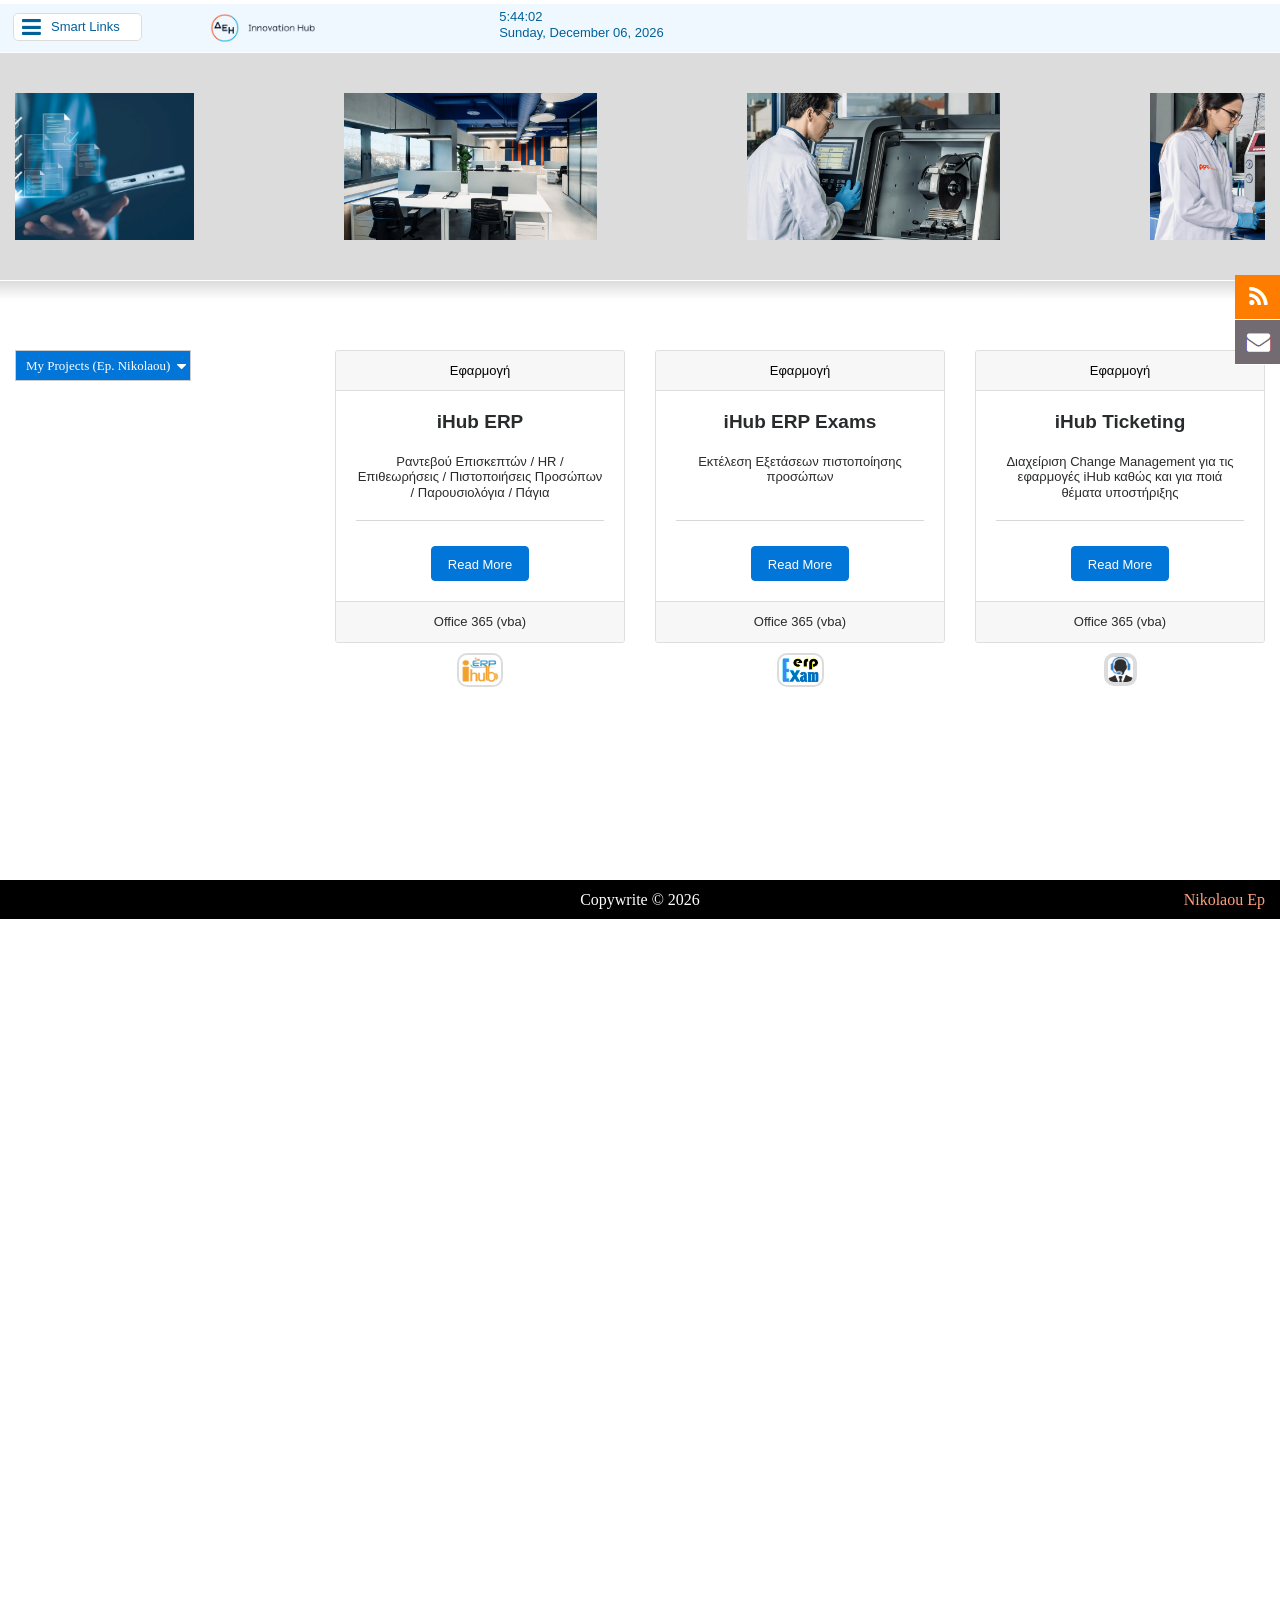
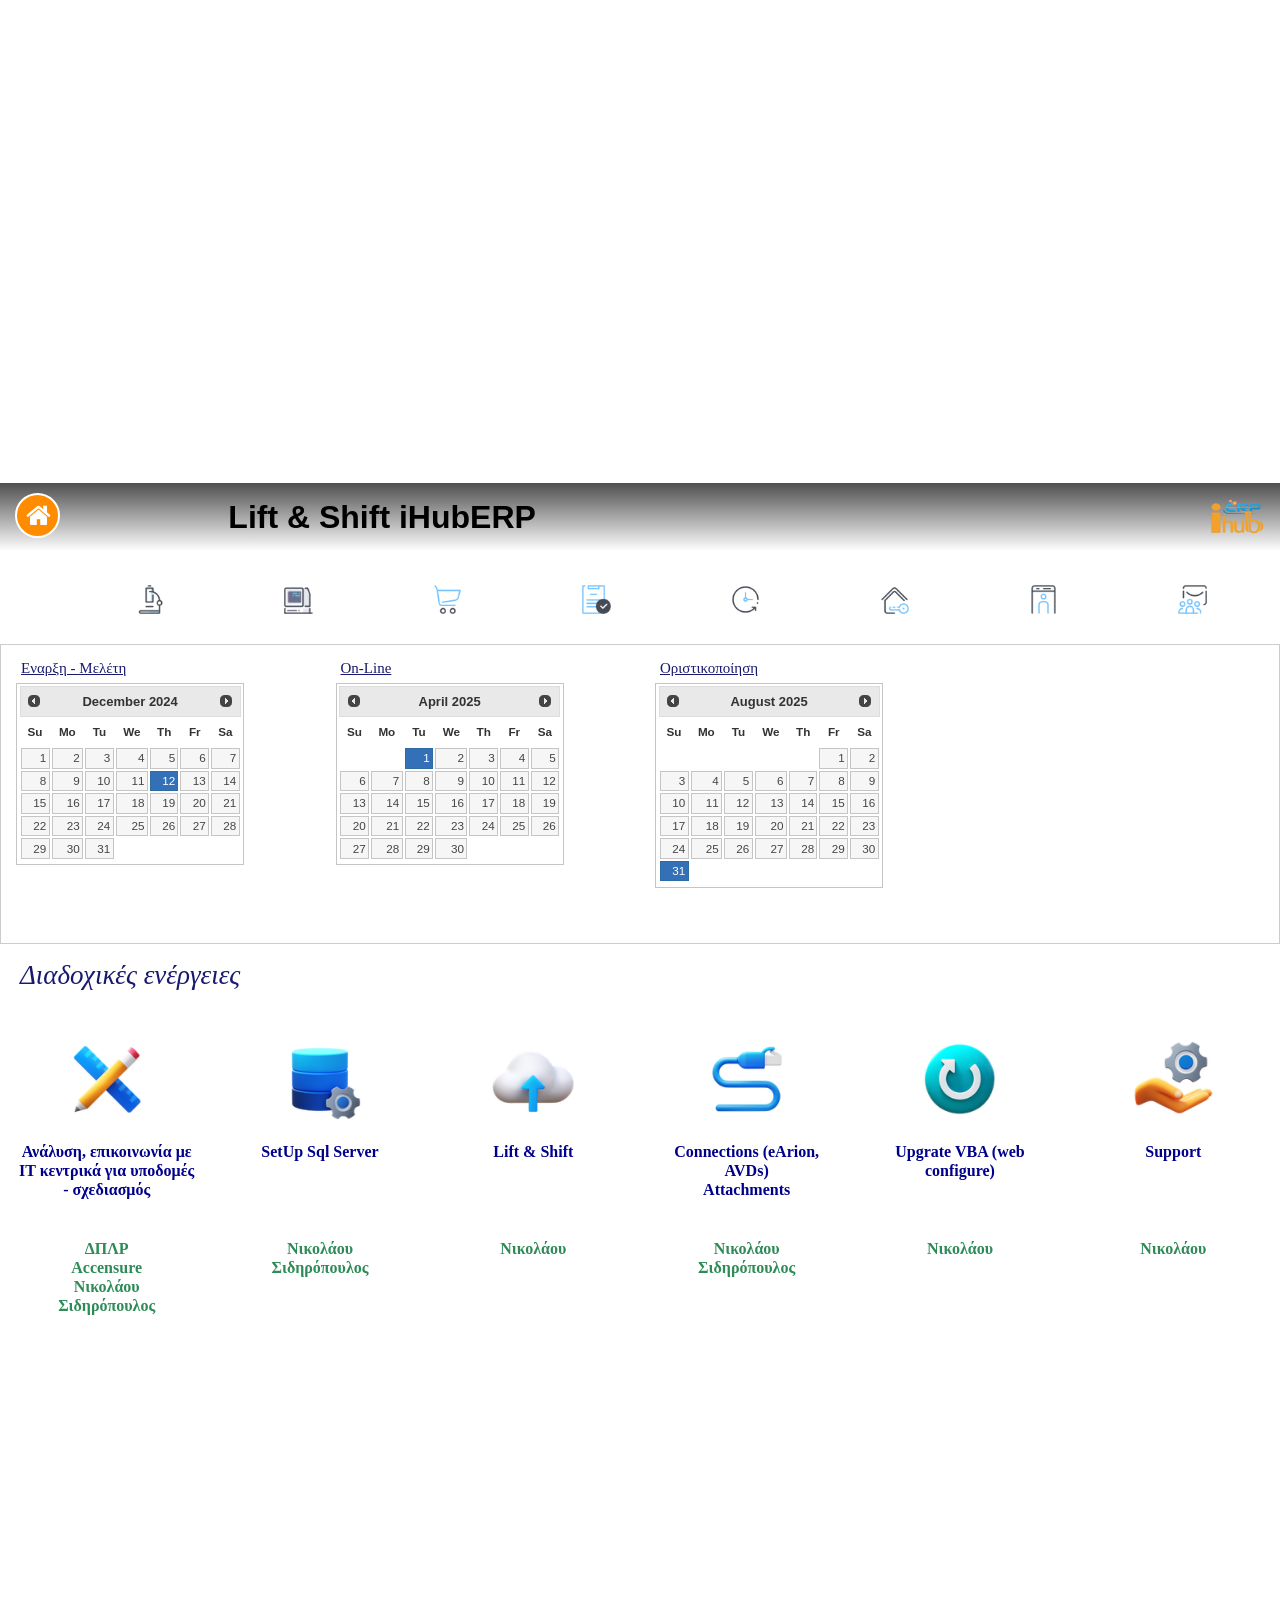
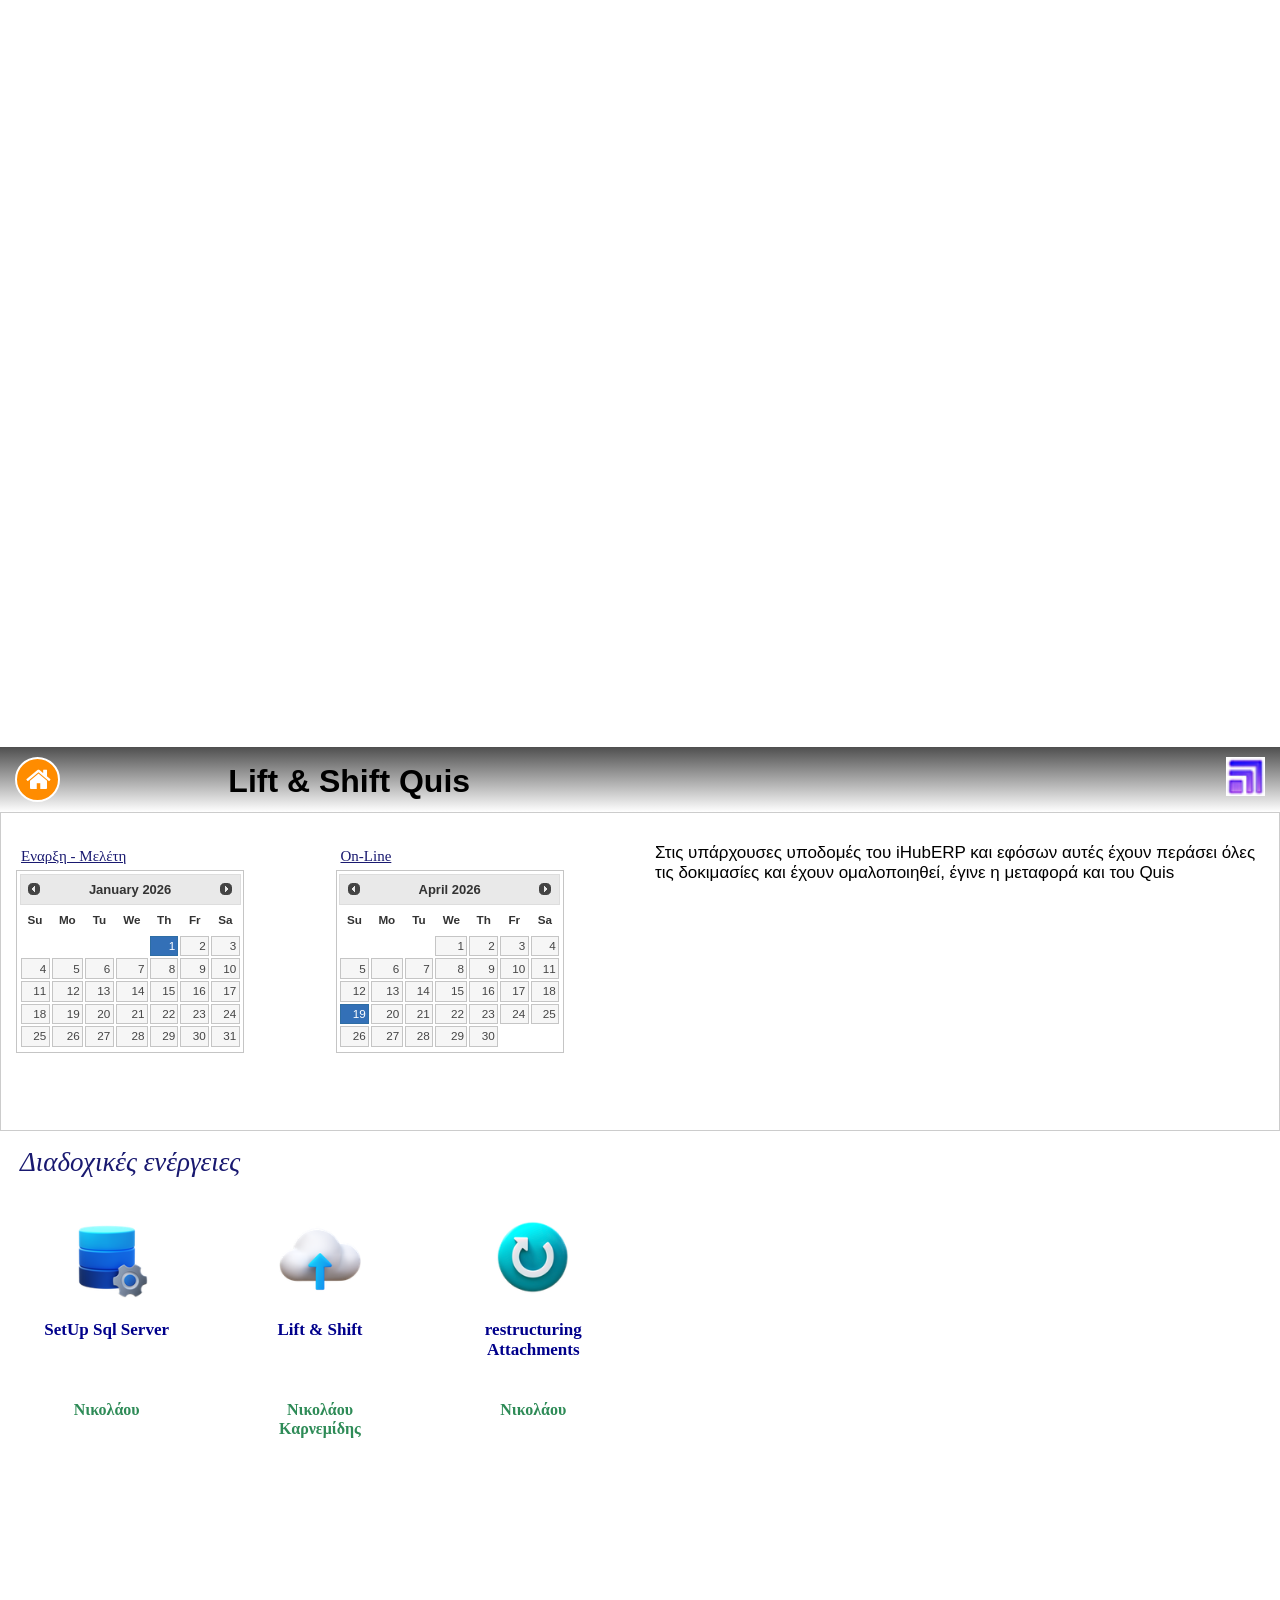
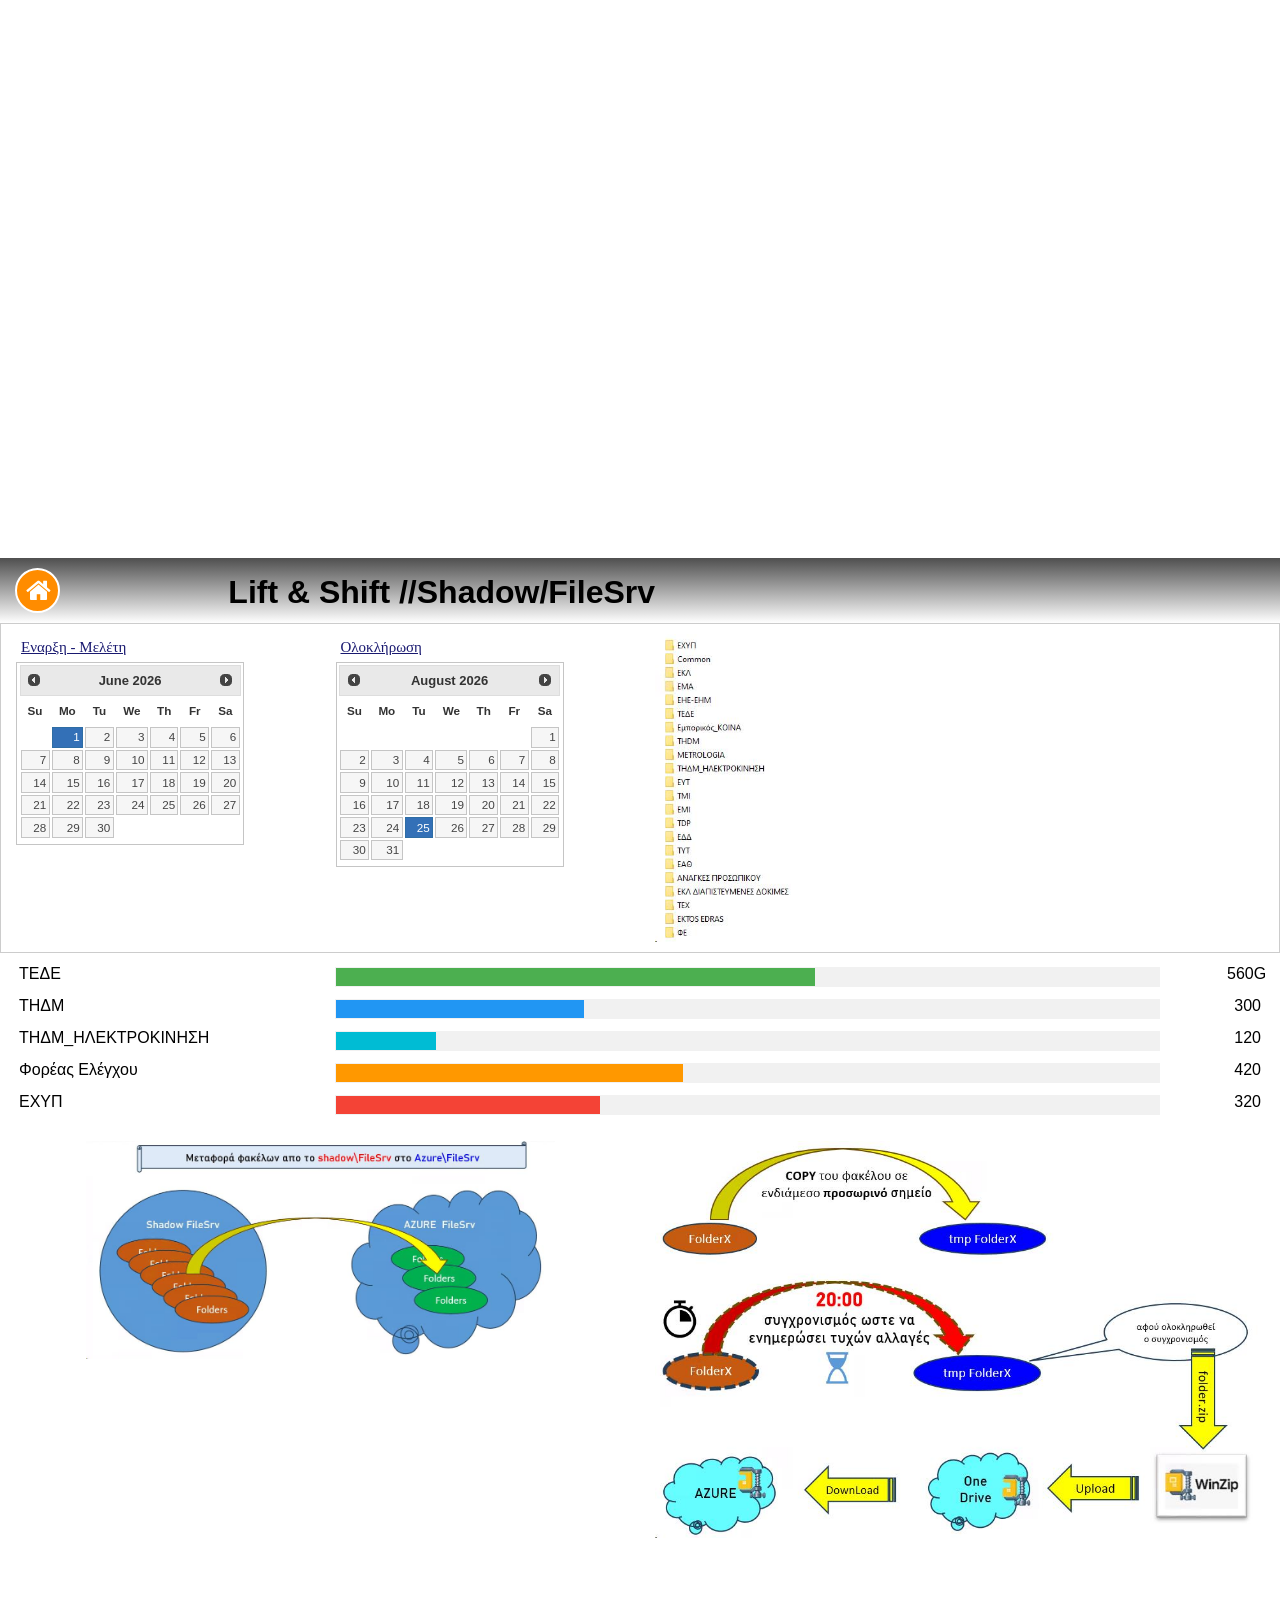
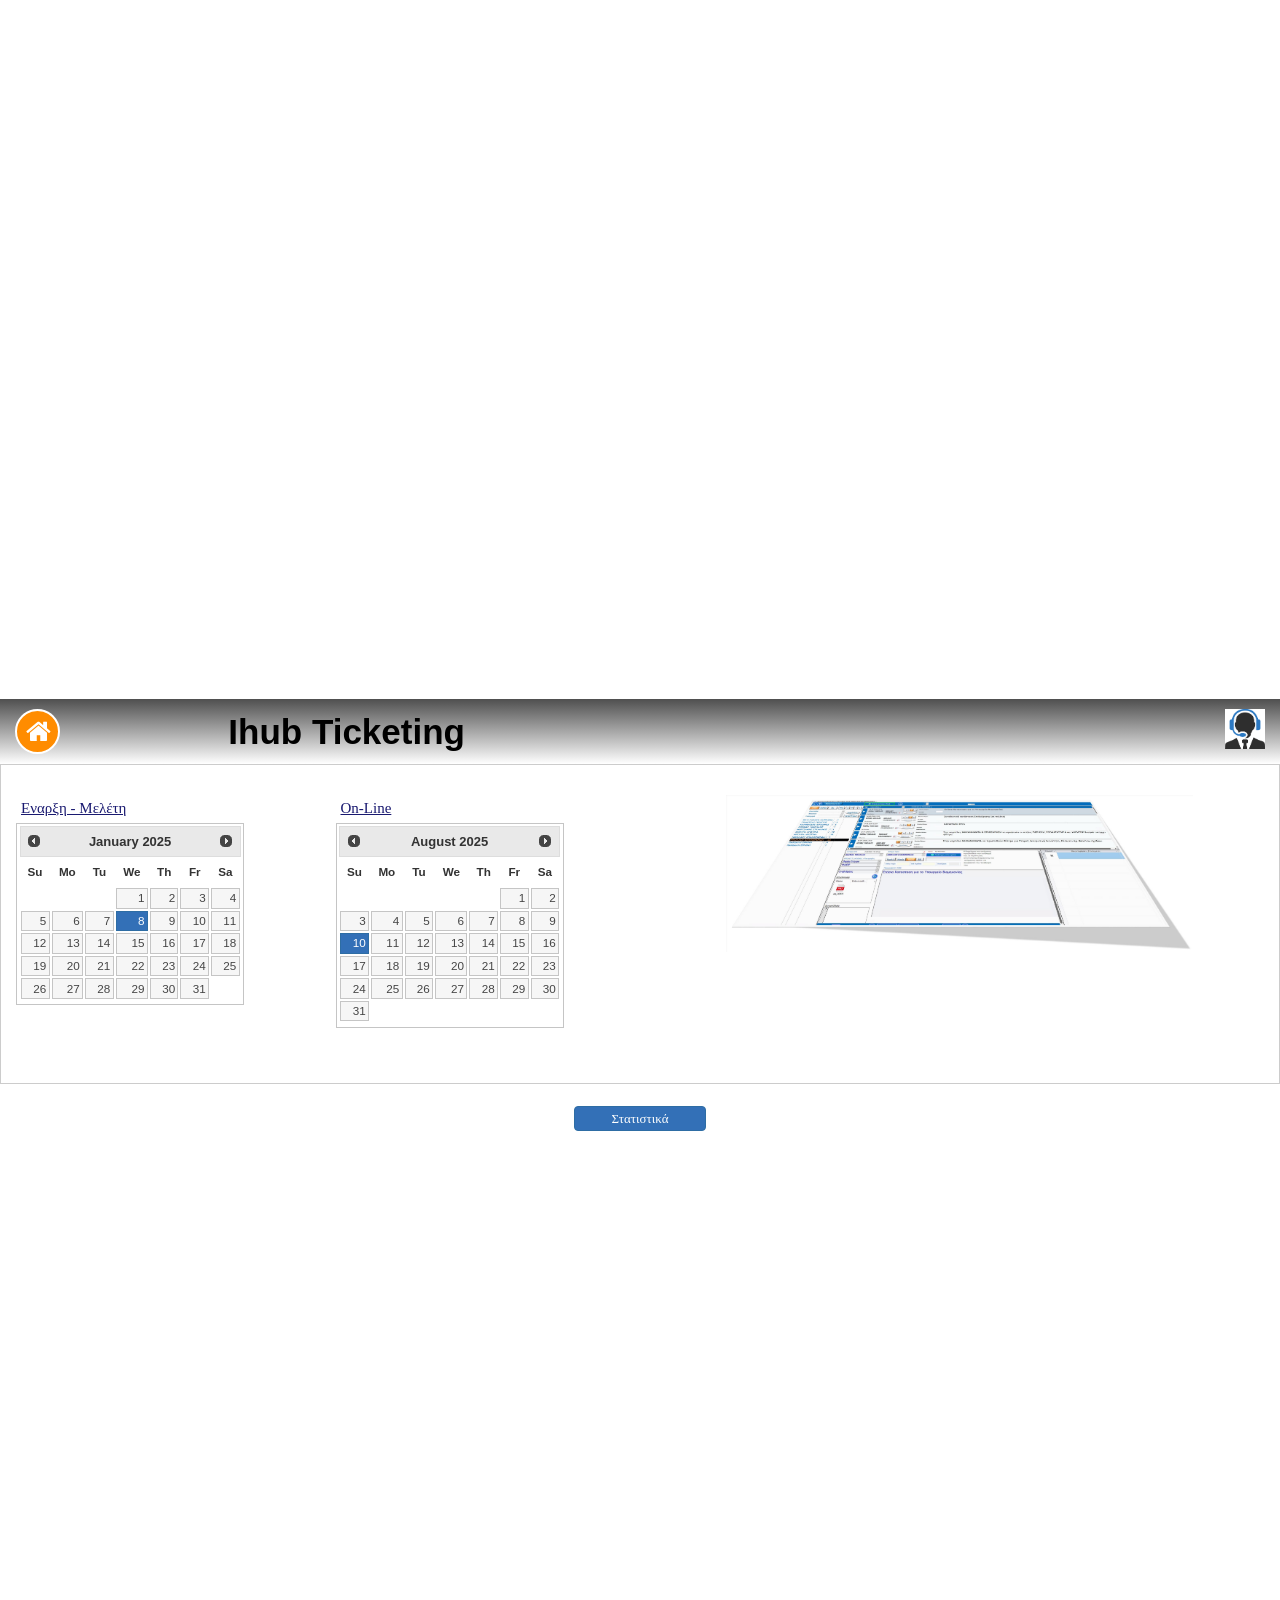
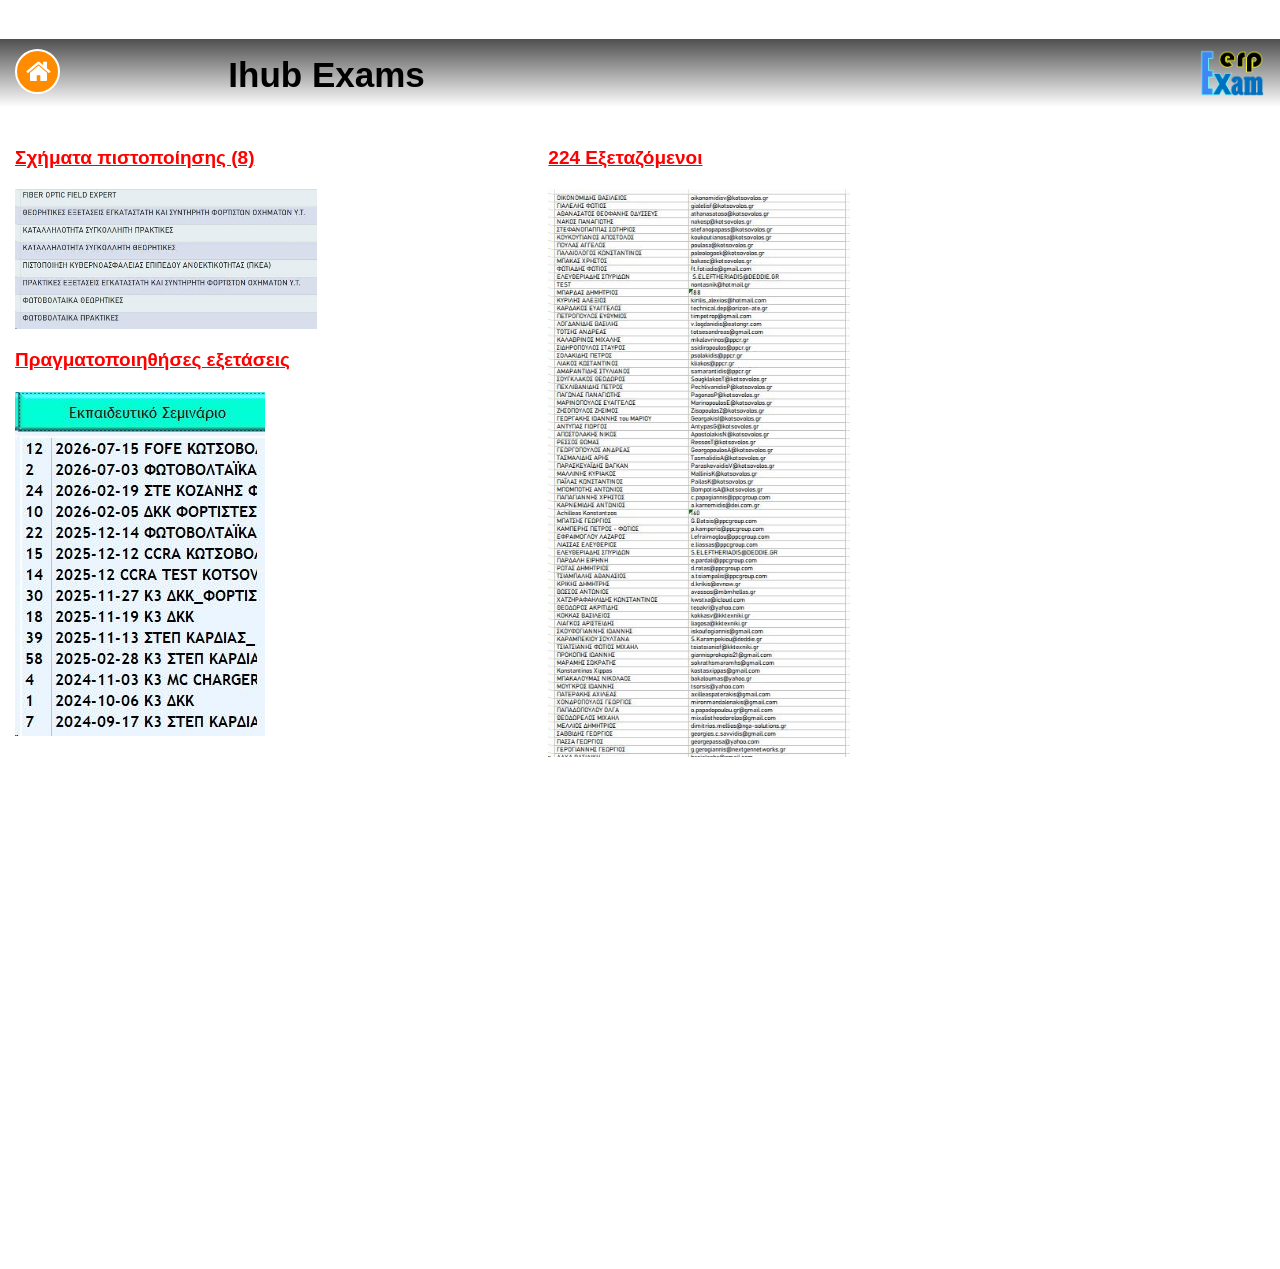
==== commit 4b6105b2: "Add files via upload" ====
--- a/index.html
+++ b/index.html
@@ -605,8 +605,6 @@
 <li><img class="image" src="images/ppc-training-course-advansys.png" style="display:none;" alt="" title=""></li>
 </ul>
 </div>
-<div class="col-2">
-</div>
 </div>
 </div>
 </div>
@@ -734,9 +732,9 @@
 </div>
 </div>
 </div>
-<div id="socialmedia_sticky" style="position:fixed;text-align:left;left:auto;right:-130px;top:125px;width:175px;height:228px;z-index:133;" title="Social Media Sticky">
-<a href="./password.html" target="_blank" title="&#917;&#960;&#953;&#954;&#959;&#953;&#957;&#969;&#957;&#943;&#945; &#956;&#949; &#924;&#960;&#959;&#973;&#961;&#945;"><img src="images/img0001.png" id="socialmedia_rss" alt="" title="" style="border-width:0;position:absolute;left:0px;top:126px;width:150px;height:45px;z-index:13"></a>
-<a href="mailto:ep.nikolaou@ppcgroup.com"><img src="images/img0002.png" id="socialmedia_email" alt="" title="" style="border-width:0;position:absolute;left:0px;top:171px;width:150px;height:45px;z-index:14"></a>
+<div id="socialmedia_sticky" style="position:fixed;text-align:left;left:auto;right:-130px;top:125px;width:175px;height:252px;z-index:133;" title="Social Media Sticky">
+<a href="./password.html" target="_blank" title="&#917;&#960;&#953;&#954;&#959;&#953;&#957;&#969;&#957;&#943;&#945; &#956;&#949; &#924;&#960;&#959;&#973;&#961;&#945;"><img src="images/img0001.png" id="socialmedia_rss" alt="" title="" style="border-width:0;position:absolute;left:0px;top:150px;width:150px;height:45px;z-index:13"></a>
+<a href="mailto:ep.nikolaou@ppcgroup.com"><img src="images/img0002.png" id="socialmedia_email" alt="" title="" style="border-width:0;position:absolute;left:0px;top:195px;width:150px;height:45px;z-index:14"></a>
 </div>
 <div id="wb_LayoutGrid11">
 <div id="LayoutGrid11">
--- a/index.css
+++ b/index.css
@@ -333,7 +333,7 @@
    display: table;
    text-align: center;
    width: 100%;
-   background-color: #F08080;
+   background-color: #F0F8FF;
    background-image: none;
    border: 0px solid #CCCCCC;
    box-sizing: border-box;
@@ -395,7 +395,7 @@
 }
 #PageHeader1
 {
-   background-color: #F08080;
+   background-color: #F0F8FF;
    background-image: none;
    box-sizing: border-box;
 }
@@ -629,7 +629,7 @@
 #LayoutGridb
 {
    box-sizing: border-box;
-   padding: 50px 15px 50px 15px;
+   padding: 40px 15px 40px 15px;
    margin-right: auto;
    margin-left: auto;
 }
@@ -638,32 +638,25 @@
    margin-right: -15px;
    margin-left: -15px;
 }
-#LayoutGridb > .row > .col-1, #LayoutGridb > .row > .col-2
-{
-   box-sizing: border-box;
-   font-size: 0px;
-   min-height: 1px;
-   padding-right: 15px;
-   padding-left: 15px;
-   position: relative;
-}
-#LayoutGridb > .row > .col-1, #LayoutGridb > .row > .col-2
-{
-   float: left;
-}
 #LayoutGridb > .row > .col-1
 {
-   background-color: transparent;
-   background-image: none;
-   border: 0px solid #FFFFFF;
-   width: 100%;
-   text-align: left;
-}
-#LayoutGridb > .row > .col-2
-{
-   background-color: transparent;
-   background-image: none;
-   border: 0px solid #FFFFFF;
+   box-sizing: border-box;
+   font-size: 0px;
+   min-height: 1px;
+   padding-right: 15px;
+   padding-left: 15px;
+   position: relative;
+}
+#LayoutGridb > .row > .col-1
+{
+   float: left;
+}
+#LayoutGridb > .row > .col-1
+{
+   background-color: transparent;
+   background-image: none;
+   border: 0px solid #FFFFFF;
+   width: 100%;
    text-align: left;
 }
 #LayoutGridb:before,
@@ -681,7 +674,7 @@
 }
 @media (max-width: 480px)
 {
-#LayoutGridb > .row > .col-1, #LayoutGridb > .row > .col-2
+#LayoutGridb > .row > .col-1
 {
    float: none;
    width: 100% !important;
@@ -848,7 +841,7 @@
 #LayoutGrid1
 {
    box-sizing: border-box;
-   padding: 20px 15px 5px 15px;
+   padding: 50px 15px 5px 15px;
    margin-right: auto;
    margin-left: auto;
 }
@@ -1302,7 +1295,7 @@
    display: table;
    text-align: center;
    width: 100%;
-   background-color: #CD5C5C;
+   background-color: #000000;
    background-image: none;
    border: 0px solid #CCCCCC;
    box-sizing: border-box;
@@ -10031,7 +10024,7 @@
    border-width: 0;
    display: block;
    float: left;
-   height: 187px;
+   height: 147px;
    width: auto;
 }
 #SlideShow1 li
@@ -10047,7 +10040,7 @@
    position: relative;
    list-style: none;
    width: 100%;
-   height: 187px;
+   height: 147px;
    padding: 0;
    margin: 0;
 }
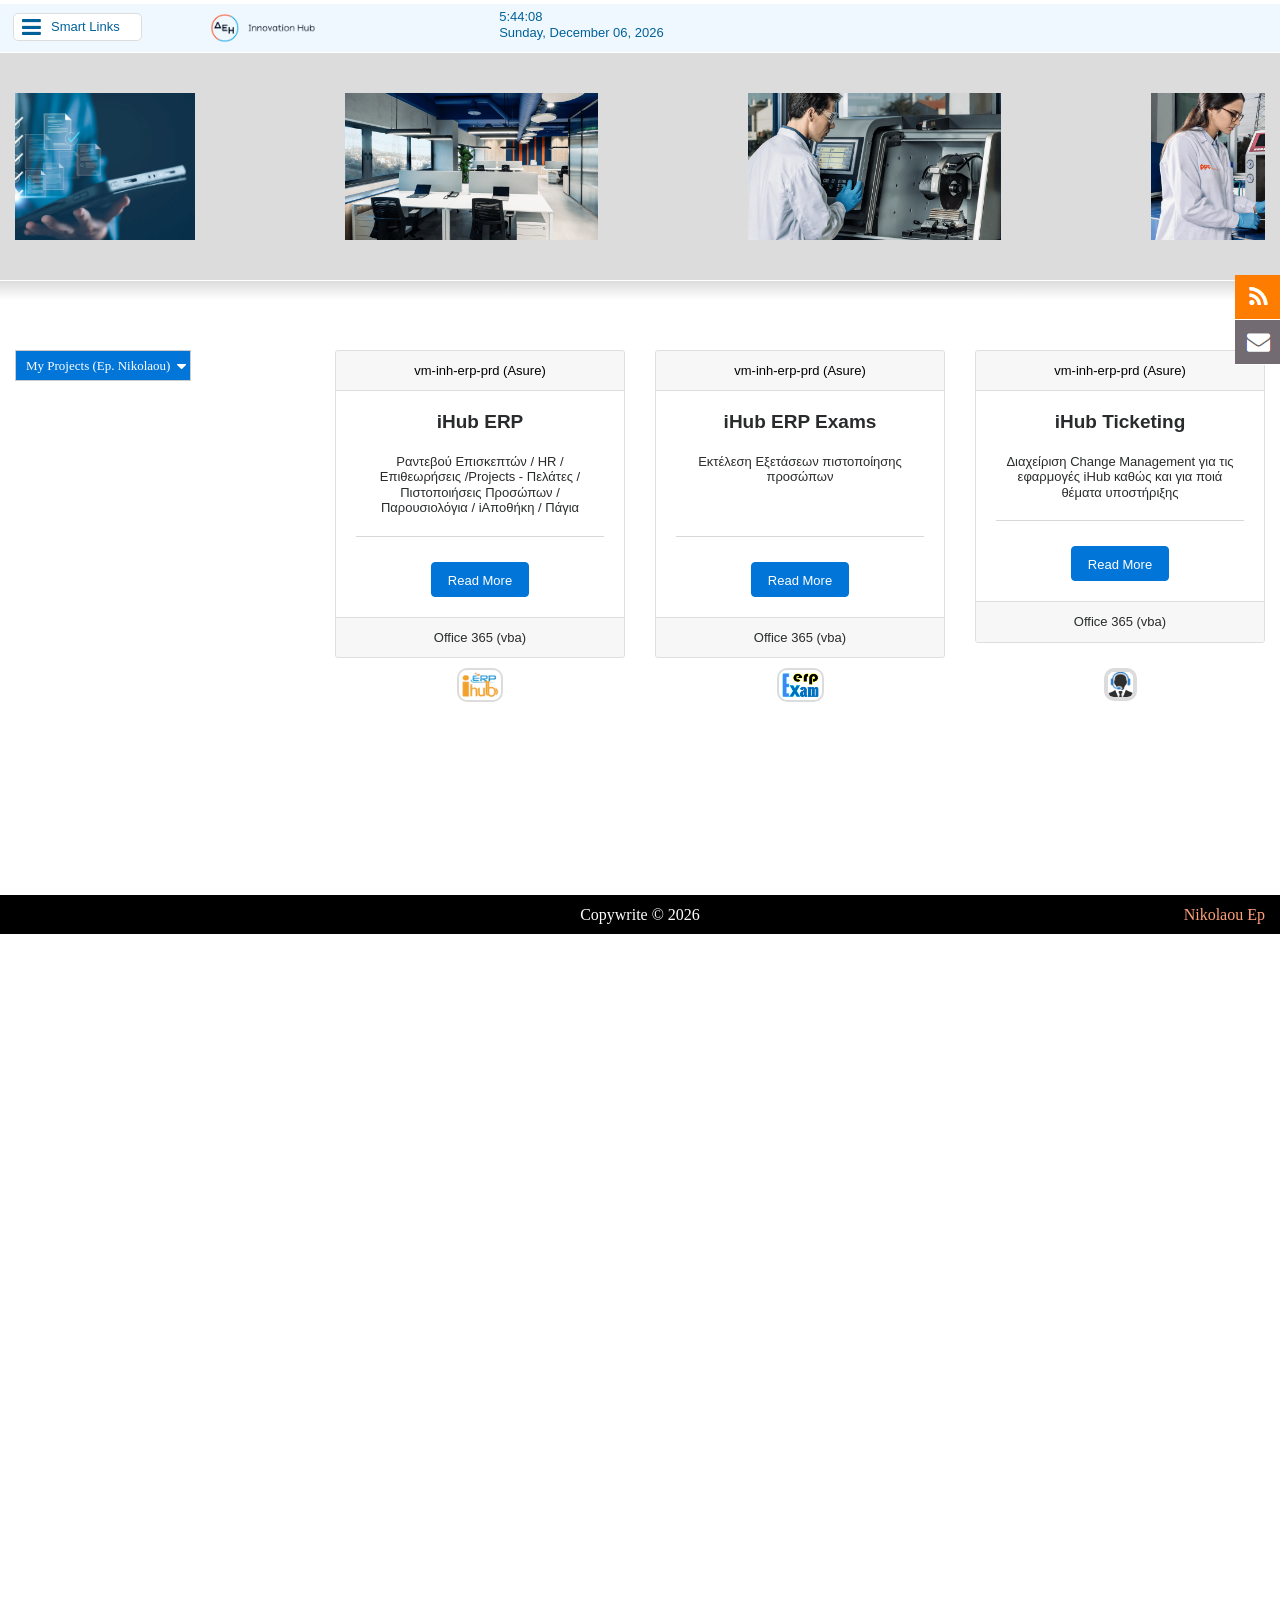
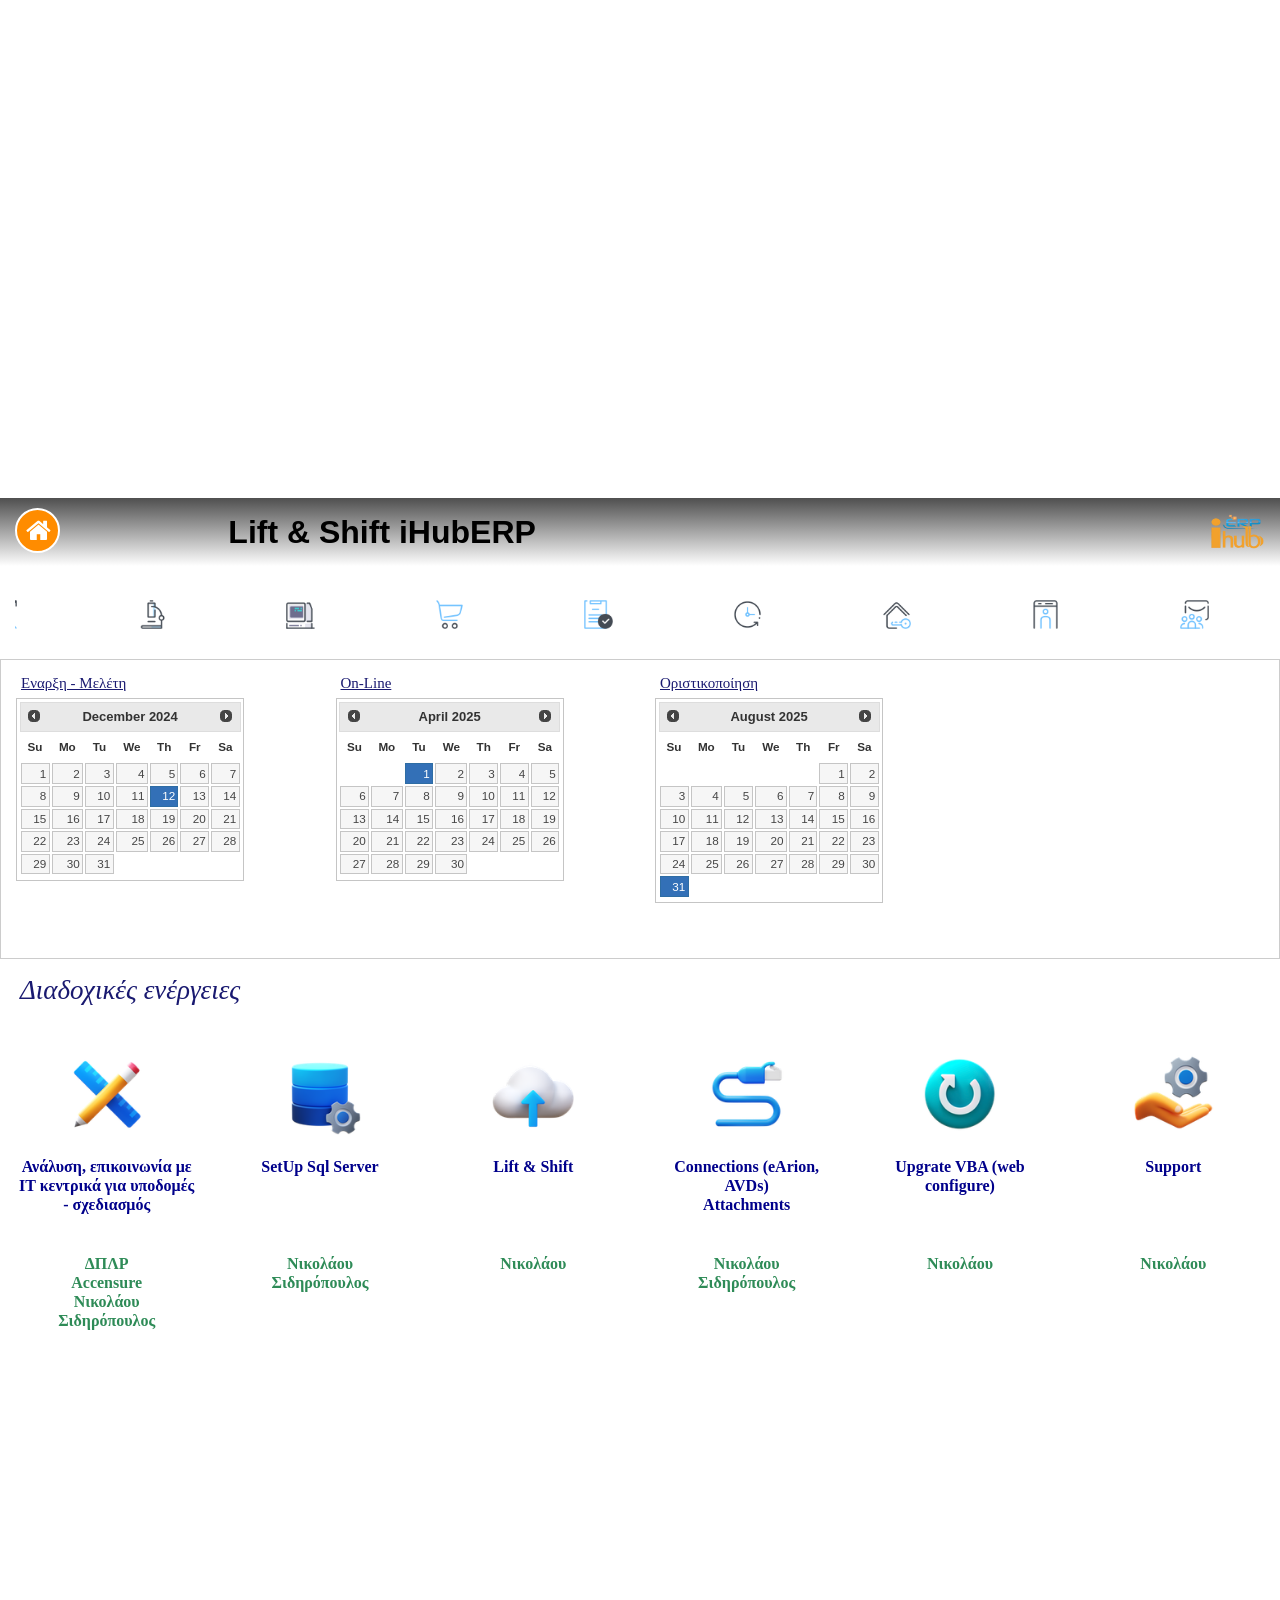
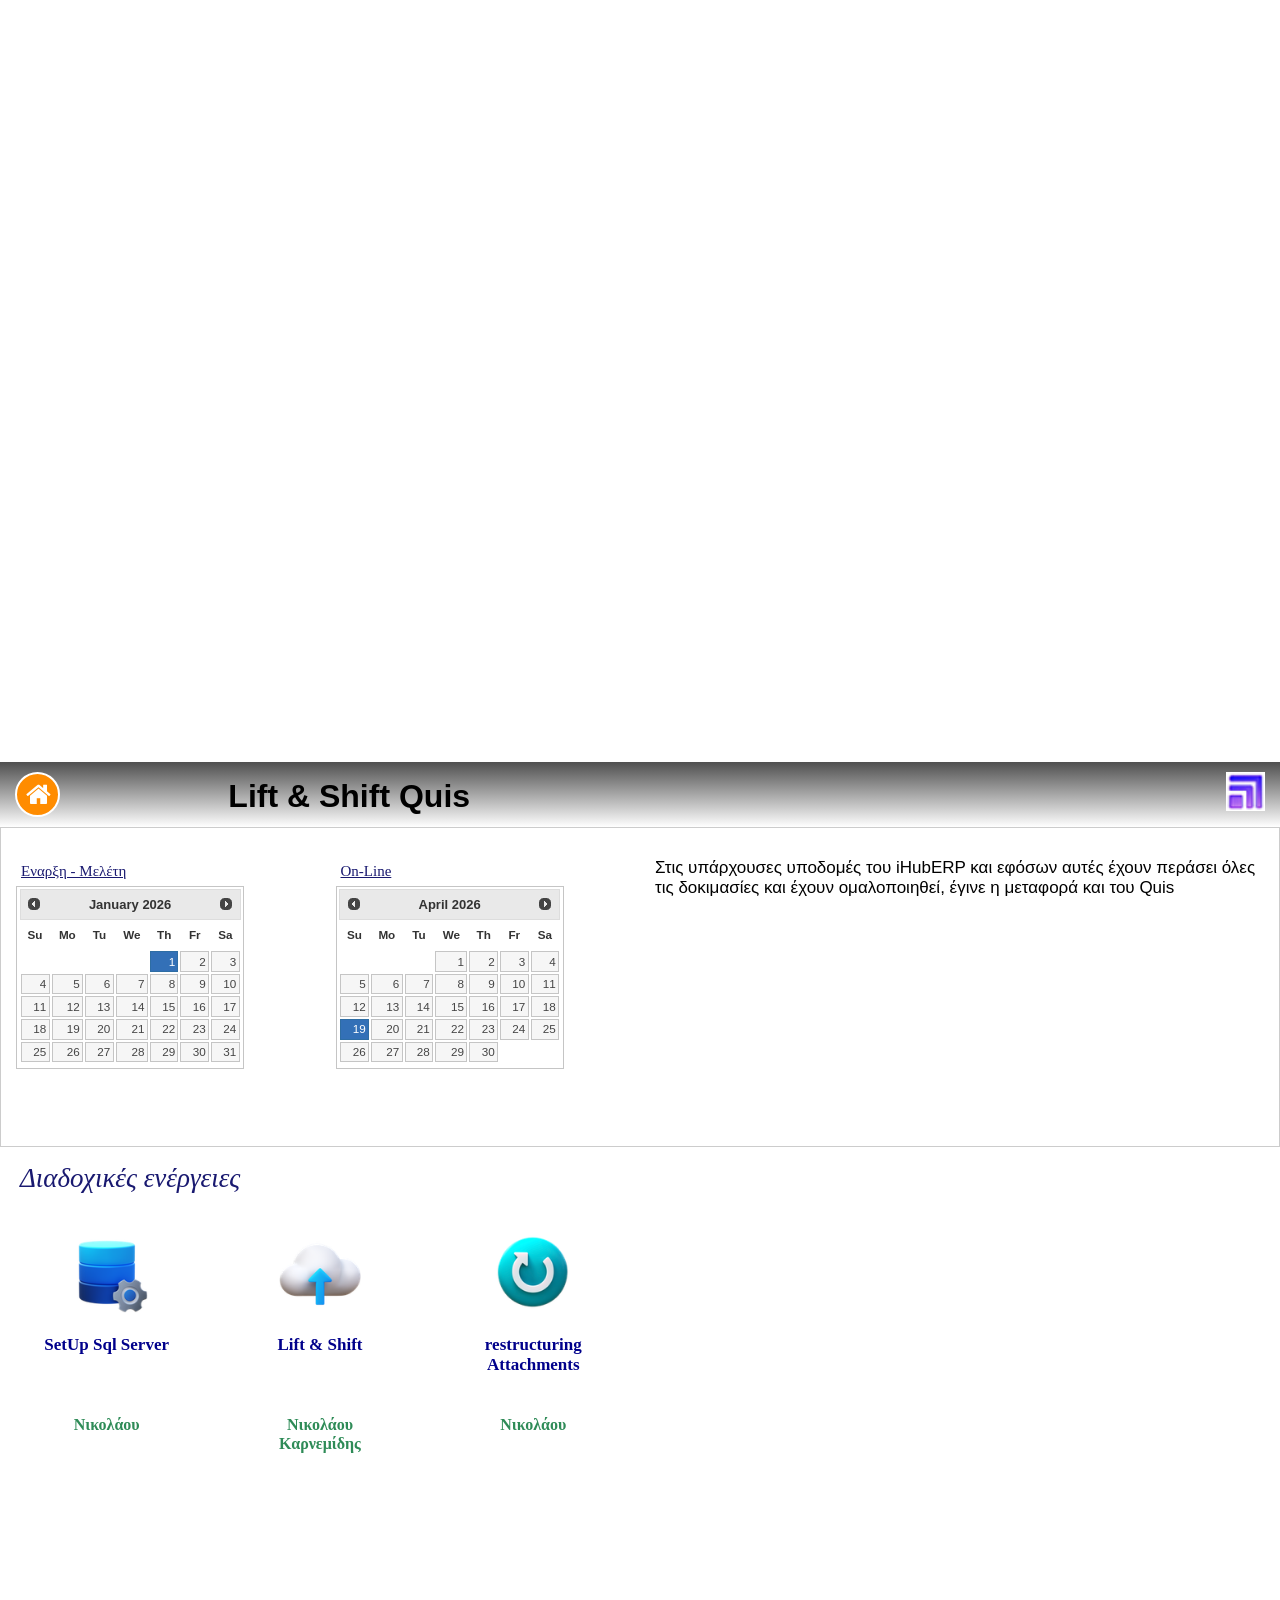
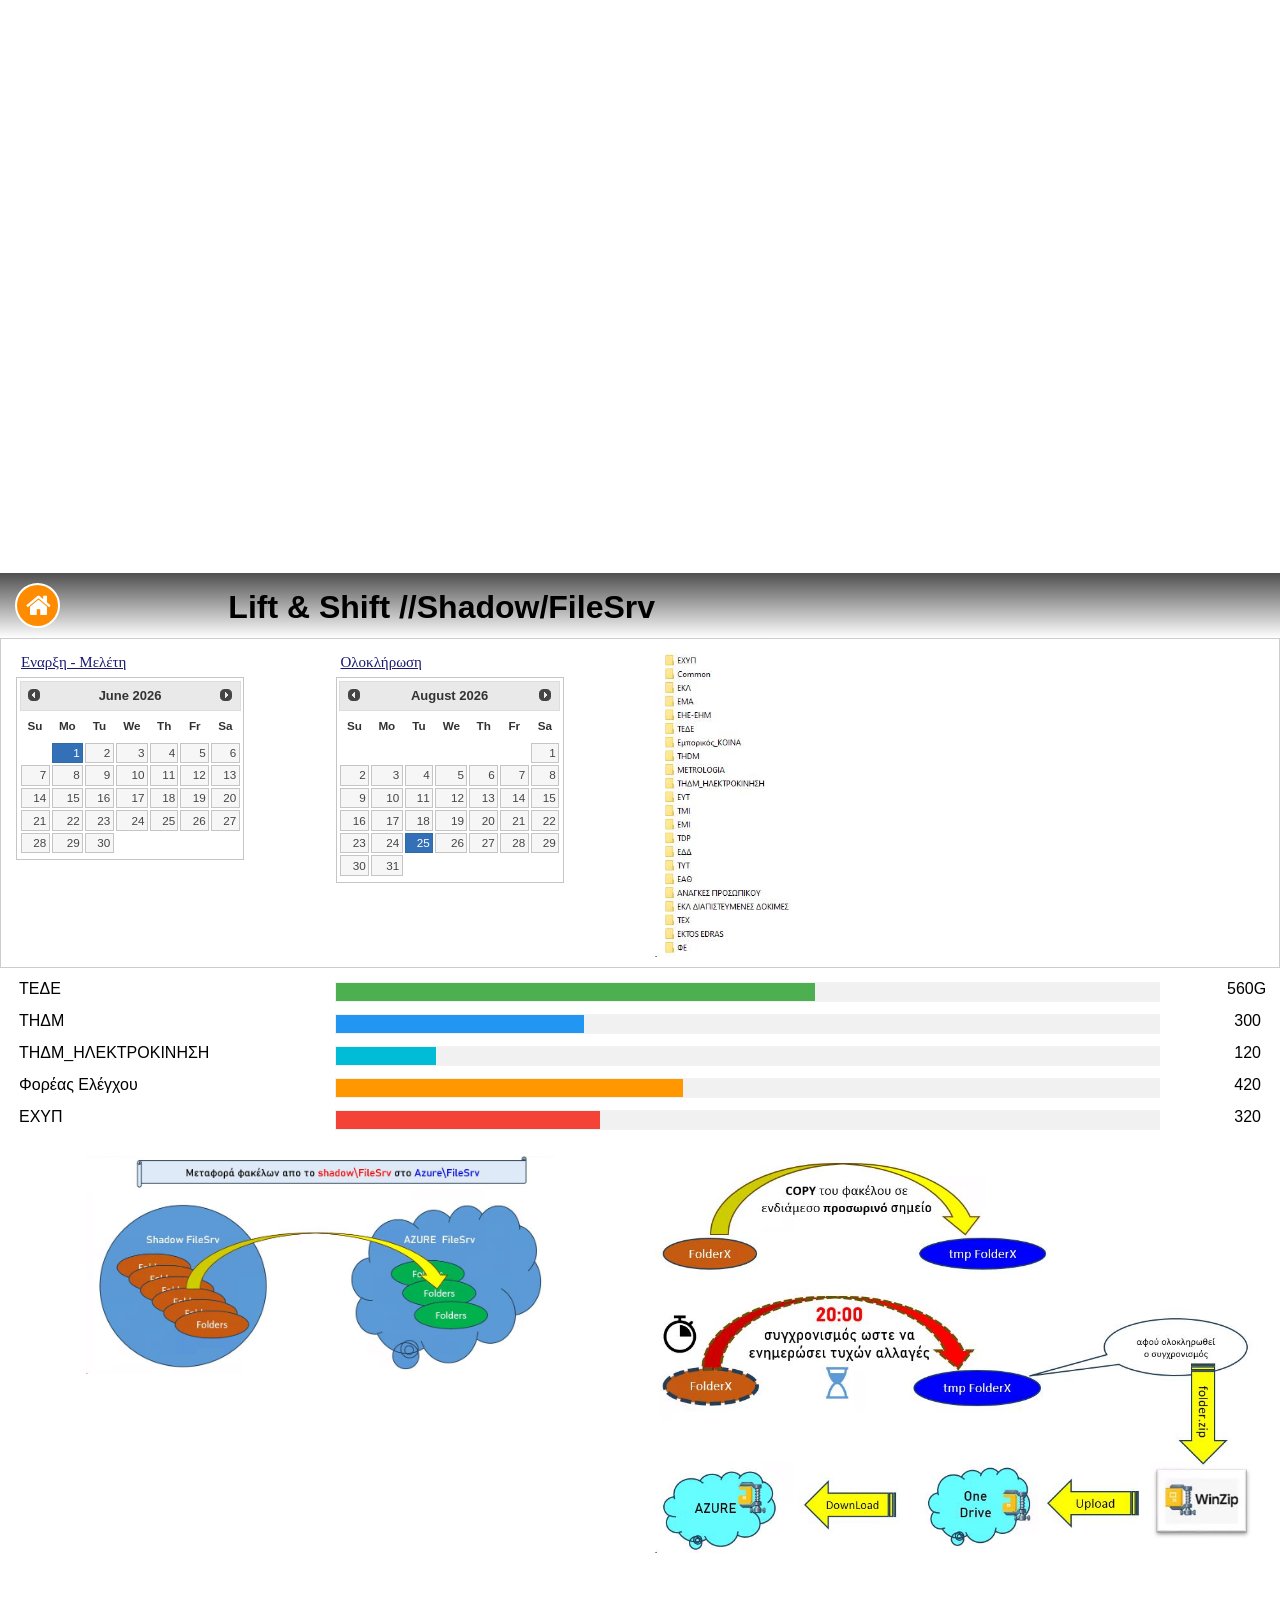
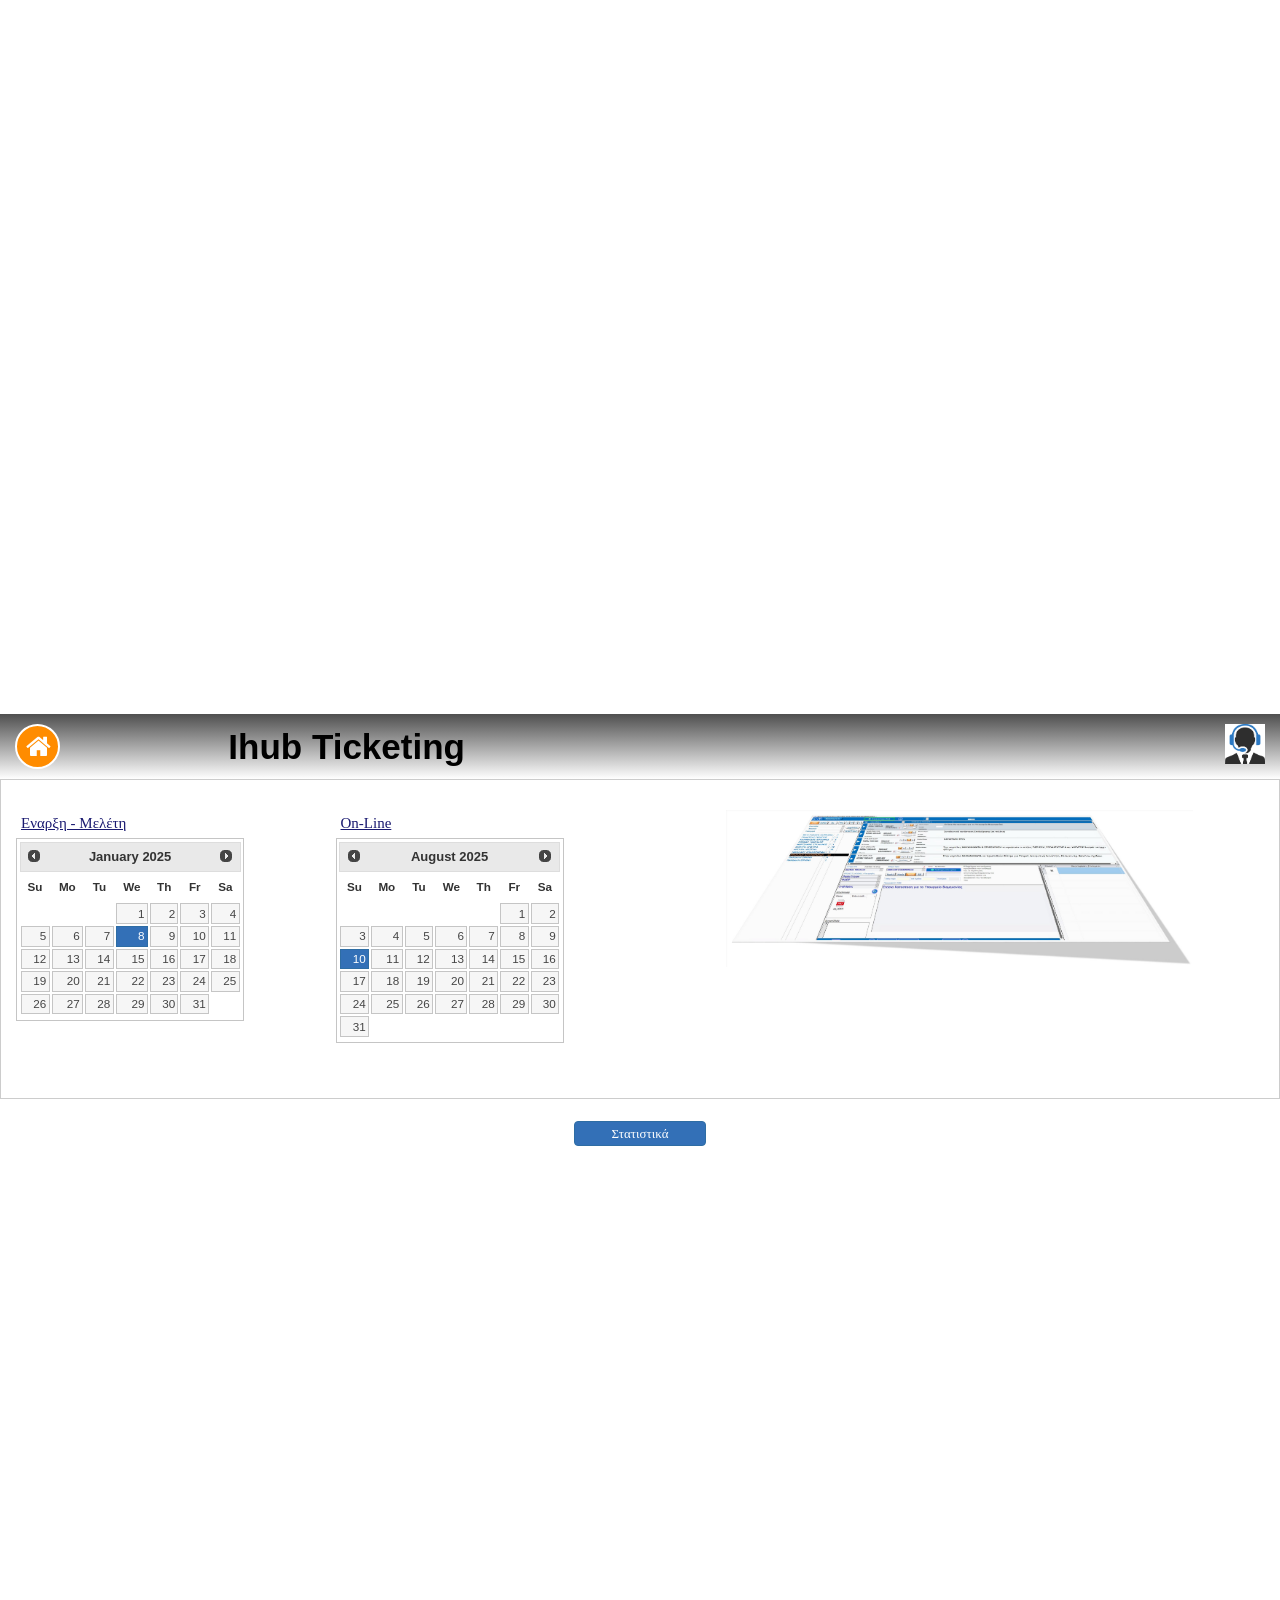
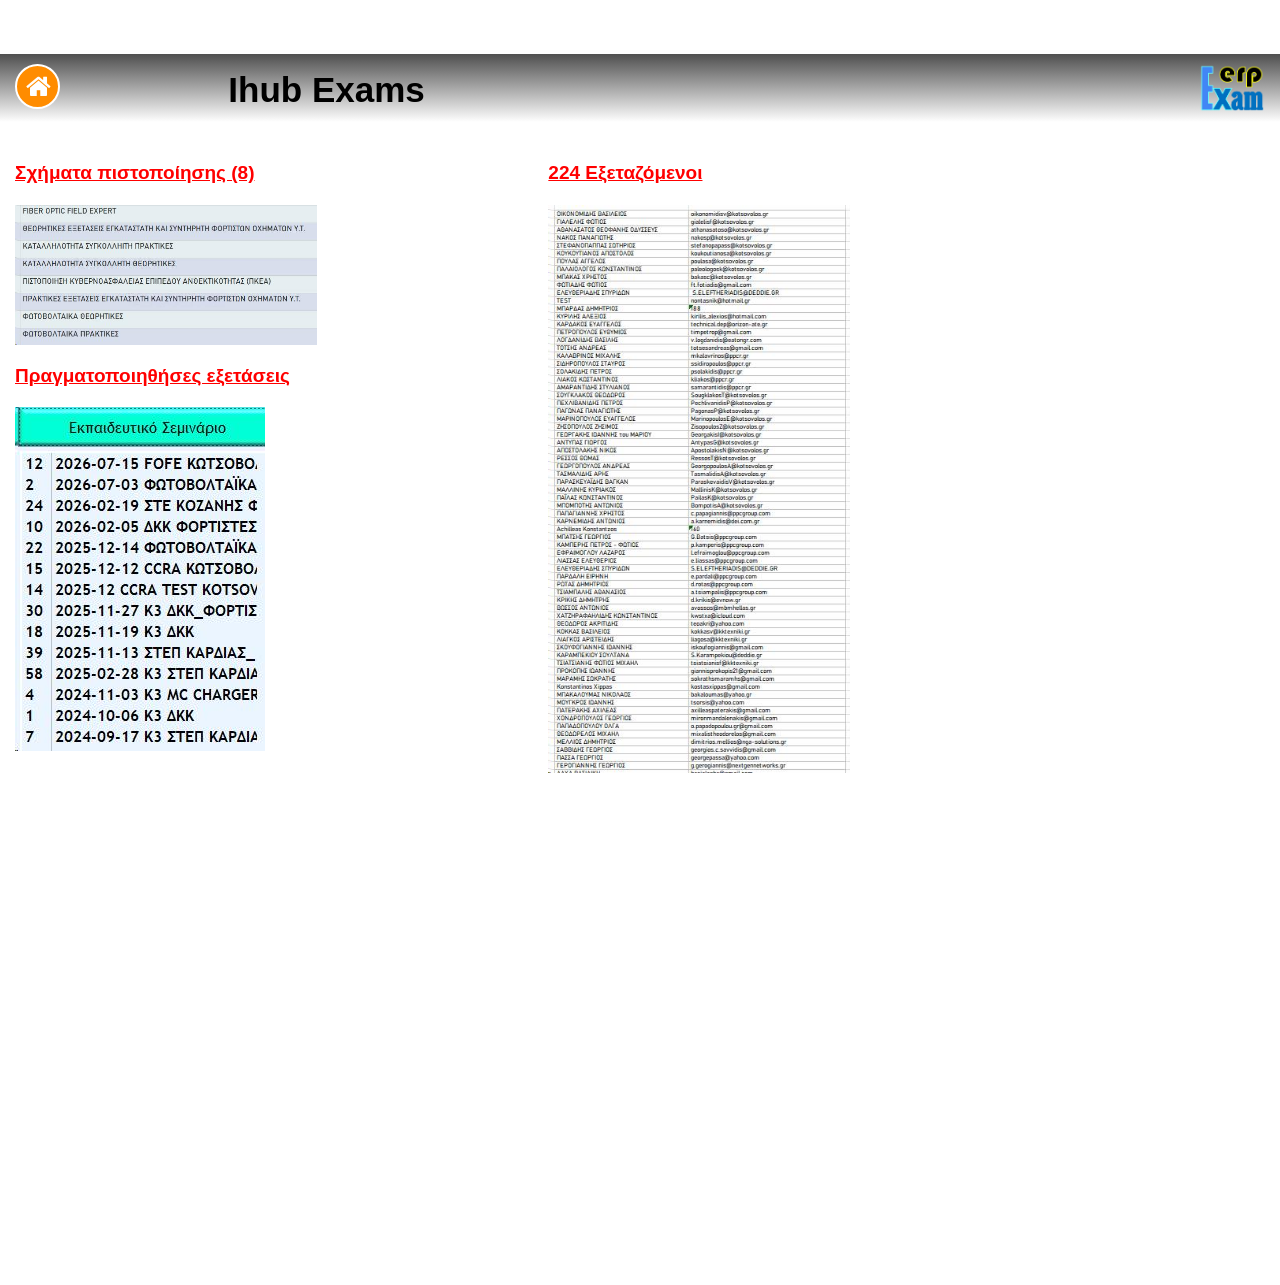
==== commit b5cf0bd0: "Add files via upload" ====
--- a/index.html
+++ b/index.html
@@ -658,10 +658,10 @@
 </div>
 <div class="col-2">
 <div id="wb_Card1" style="display:flex;width:100%;text-align:center;z-index:7;">
-   <div id="Card1-card-header">Εφαρμογή</div>
+   <div id="Card1-card-header">vm-inh-erp-prd (Asure)</div>
    <div id="Card1-card-body">
       <div id="Card1-card-item1">iHub ERP</div>
-      <div id="Card1-card-item2">Ραντεβού Επισκεπτών / HR / Επιθεωρήσεις / Πιστοποιήσεις Προσώπων / Παρουσιολόγια / Πάγια</div>
+      <div id="Card1-card-item2">Ραντεβού Επισκεπτών / HR / Επιθεωρήσεις /Projects - Πελάτες / Πιστοποιήσεις Προσώπων / Παρουσιολόγια / iΑποθήκη / Πάγια</div>
       <hr id="Card1-card-item3">
       <div id="Card1-card-item4">Read More</div>
    </div>
@@ -671,10 +671,10 @@
 </div>
 <div class="col-3">
 <div id="wb_Card2" style="display:flex;width:100%;text-align:center;z-index:8;">
-   <div id="Card2-card-header">Εφαρμογή</div>
+   <div id="Card2-card-header">vm-inh-erp-prd (Asure)</div>
    <div id="Card2-card-body">
       <div id="Card2-card-item1">iHub ERP Exams</div>
-      <div id="Card2-card-item2">Εκτέλεση Εξετάσεων πιστοποίησης προσώπων<br><br></div>
+      <div id="Card2-card-item2">Εκτέλεση Εξετάσεων πιστοποίησης προσώπων<br><br><br></div>
       <hr id="Card2-card-item3">
       <div id="Card2-card-item4">Read More</div>
    </div>
@@ -684,10 +684,10 @@
 </div>
 <div class="col-4">
 <div id="wb_Card3" style="display:flex;width:100%;text-align:center;z-index:9;">
-   <div id="Card3-card-header">Εφαρμογή</div>
+   <div id="Card3-card-header">vm-inh-erp-prd (Asure)</div>
    <div id="Card3-card-body">
       <div id="Card3-card-item1">iHub Ticketing</div>
-      <div id="Card3-card-item2">Διαχείριση Change Management για τις εφαρμογές iHub καθώς και για ποιά θέματα υποστήριξης</div>
+      <div id="Card3-card-item2">Διαχείριση Change Management για τις εφαρμογές iHub καθώς και για ποιά θέματα υποστήριξης<br></div>
       <hr id="Card3-card-item3">
       <div id="Card3-card-item4"><a href="#LayoutGrid75">Read More</a></div>
    </div>
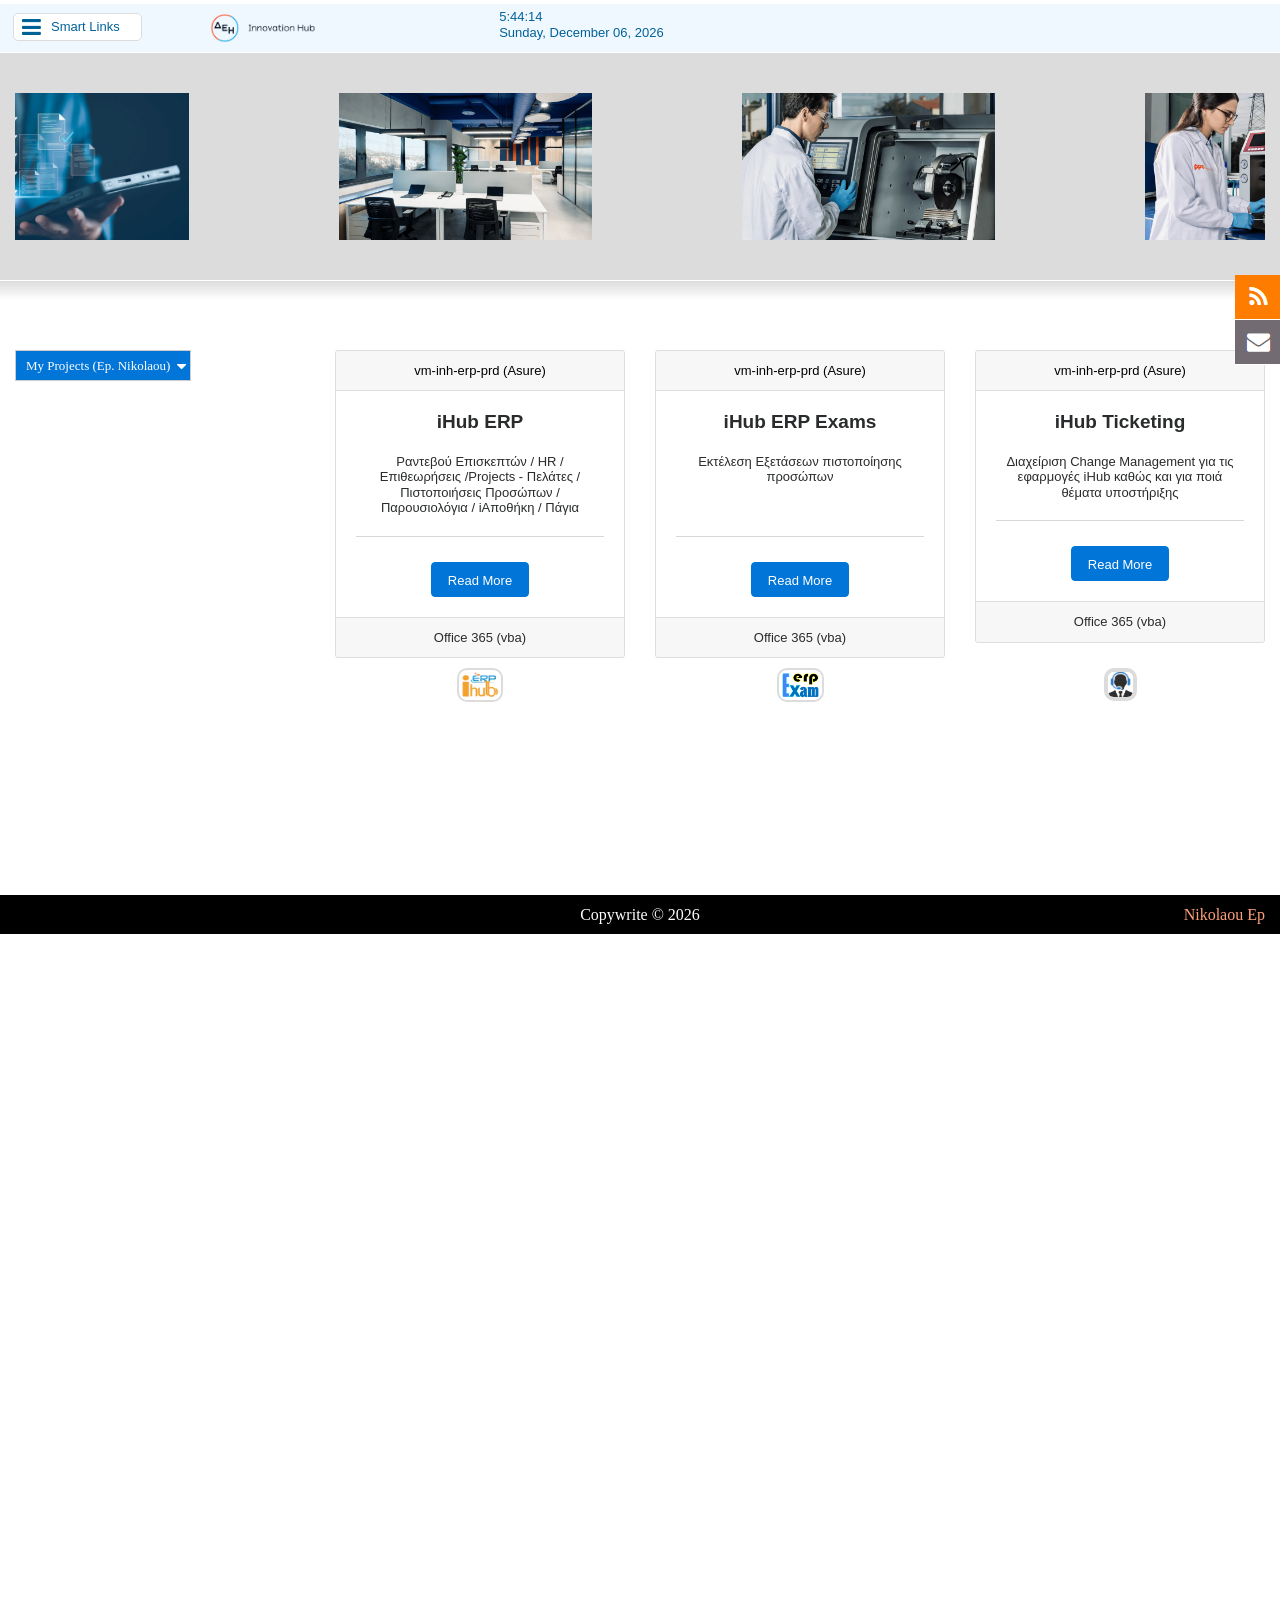
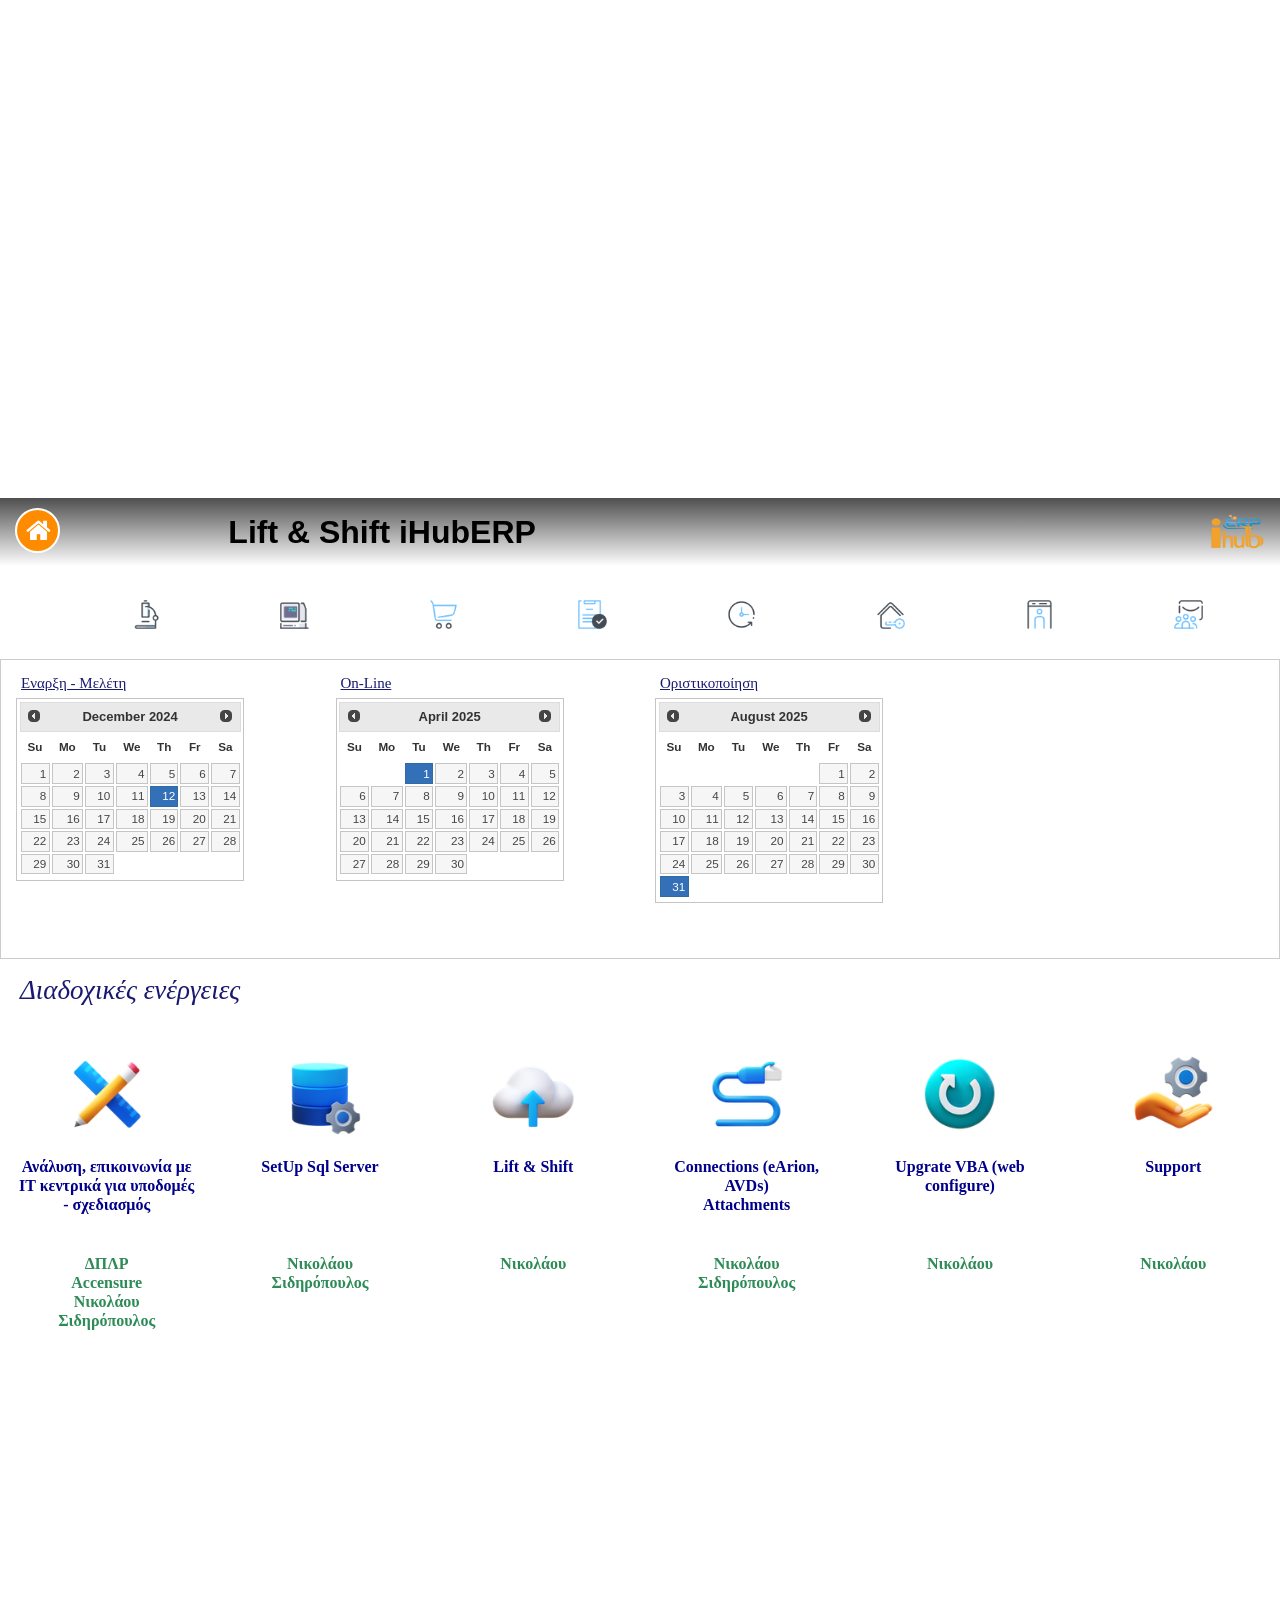
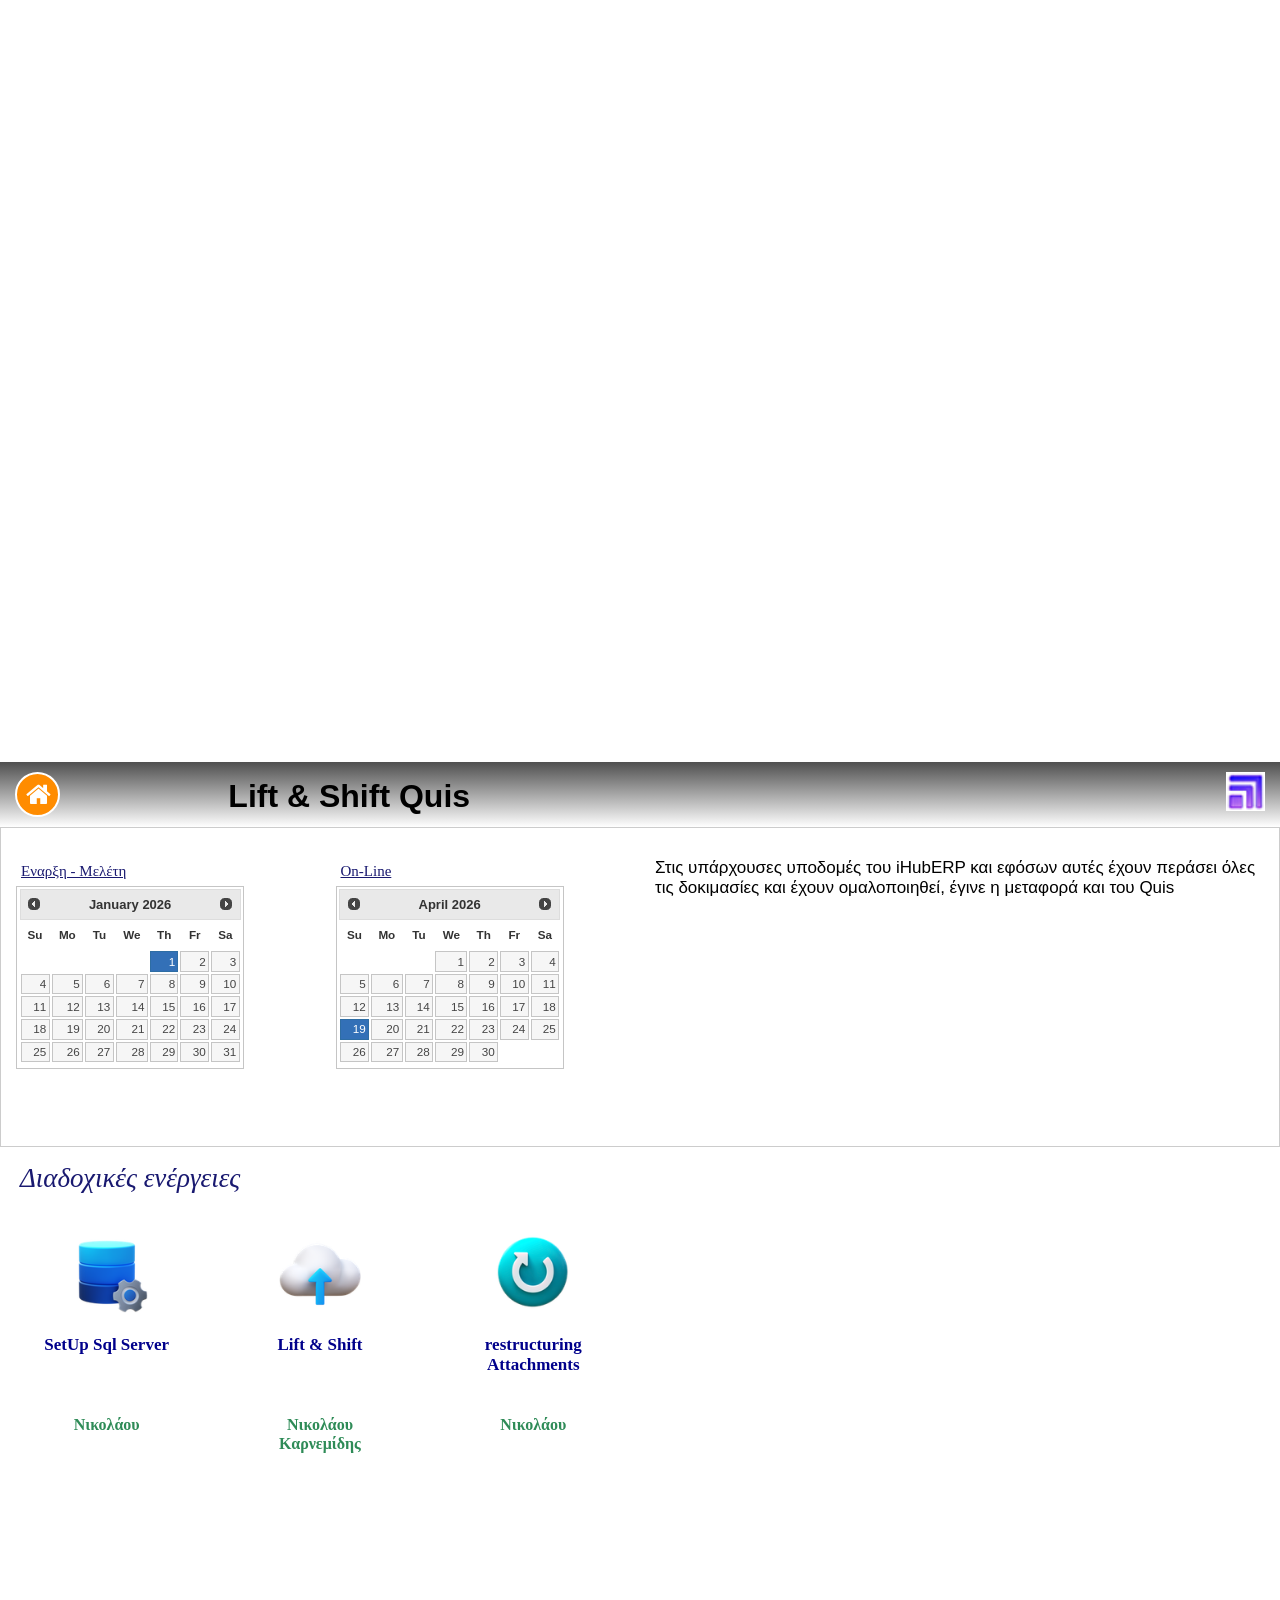
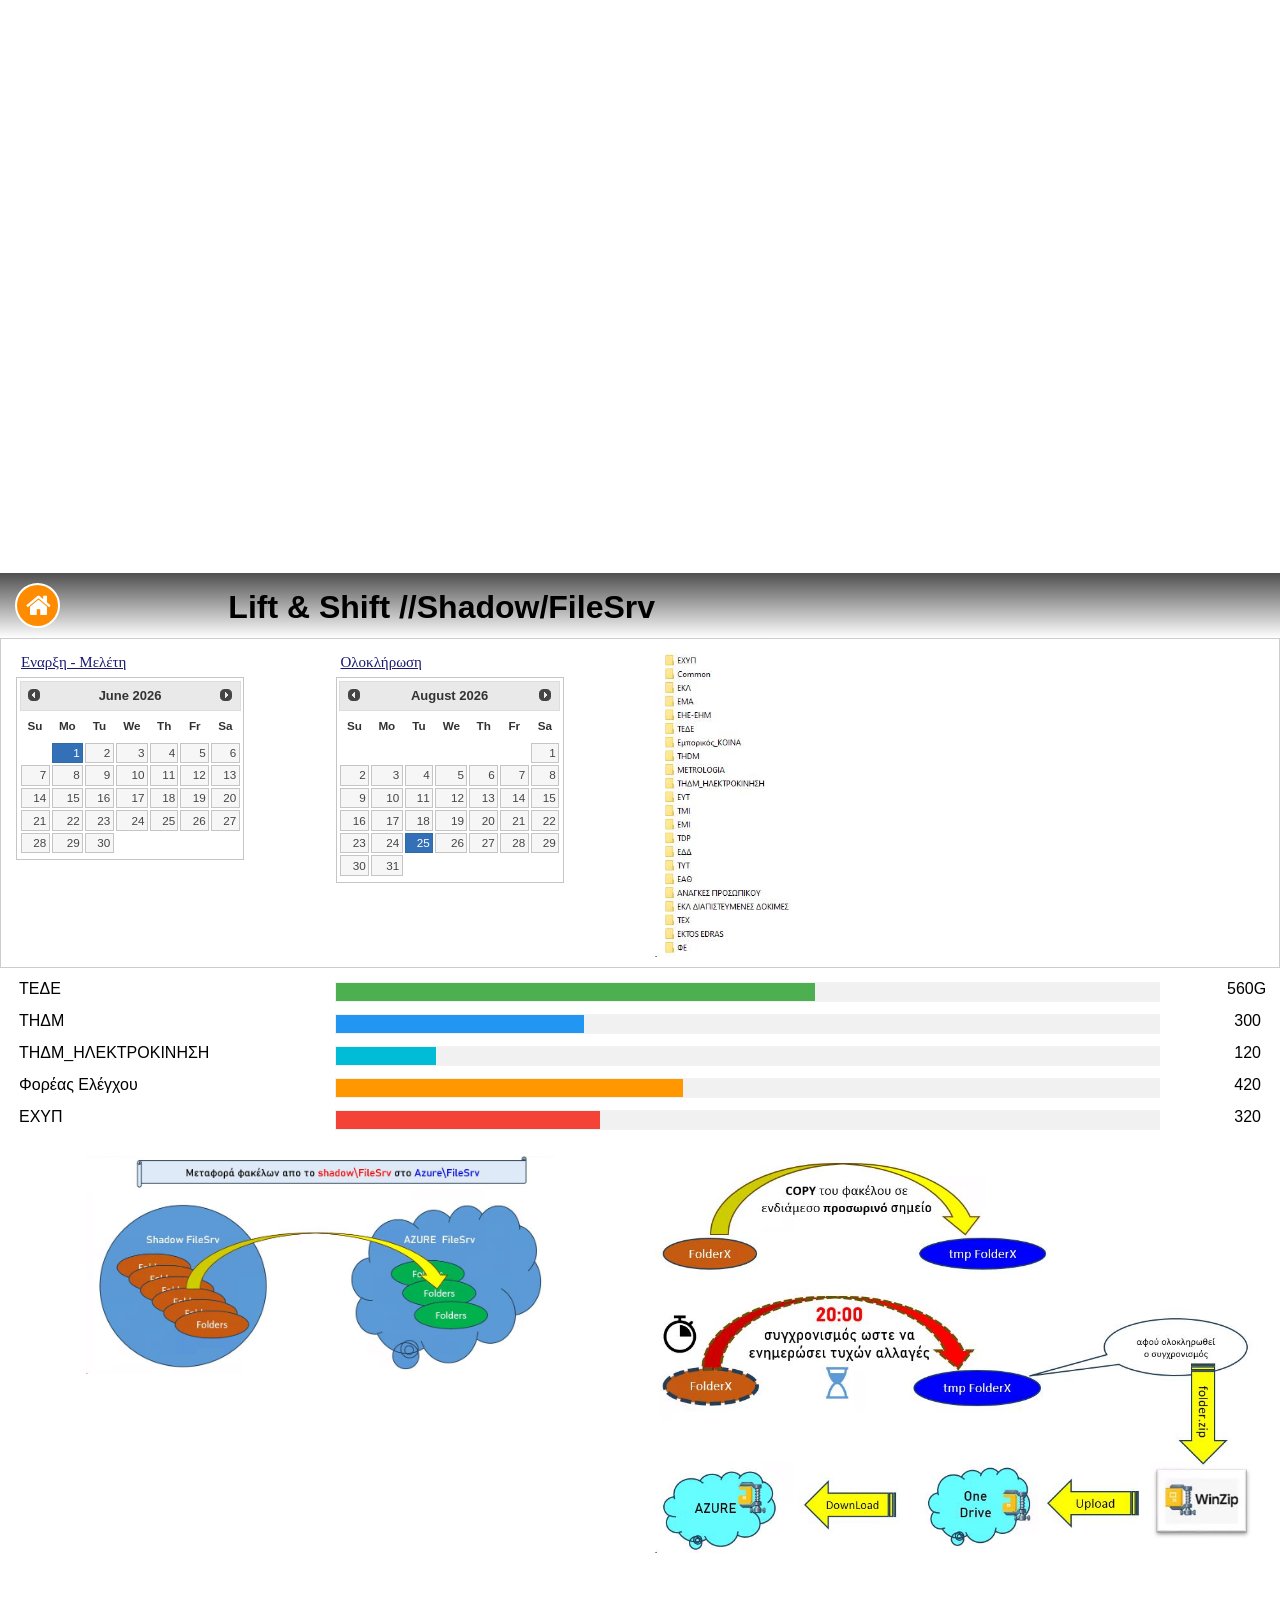
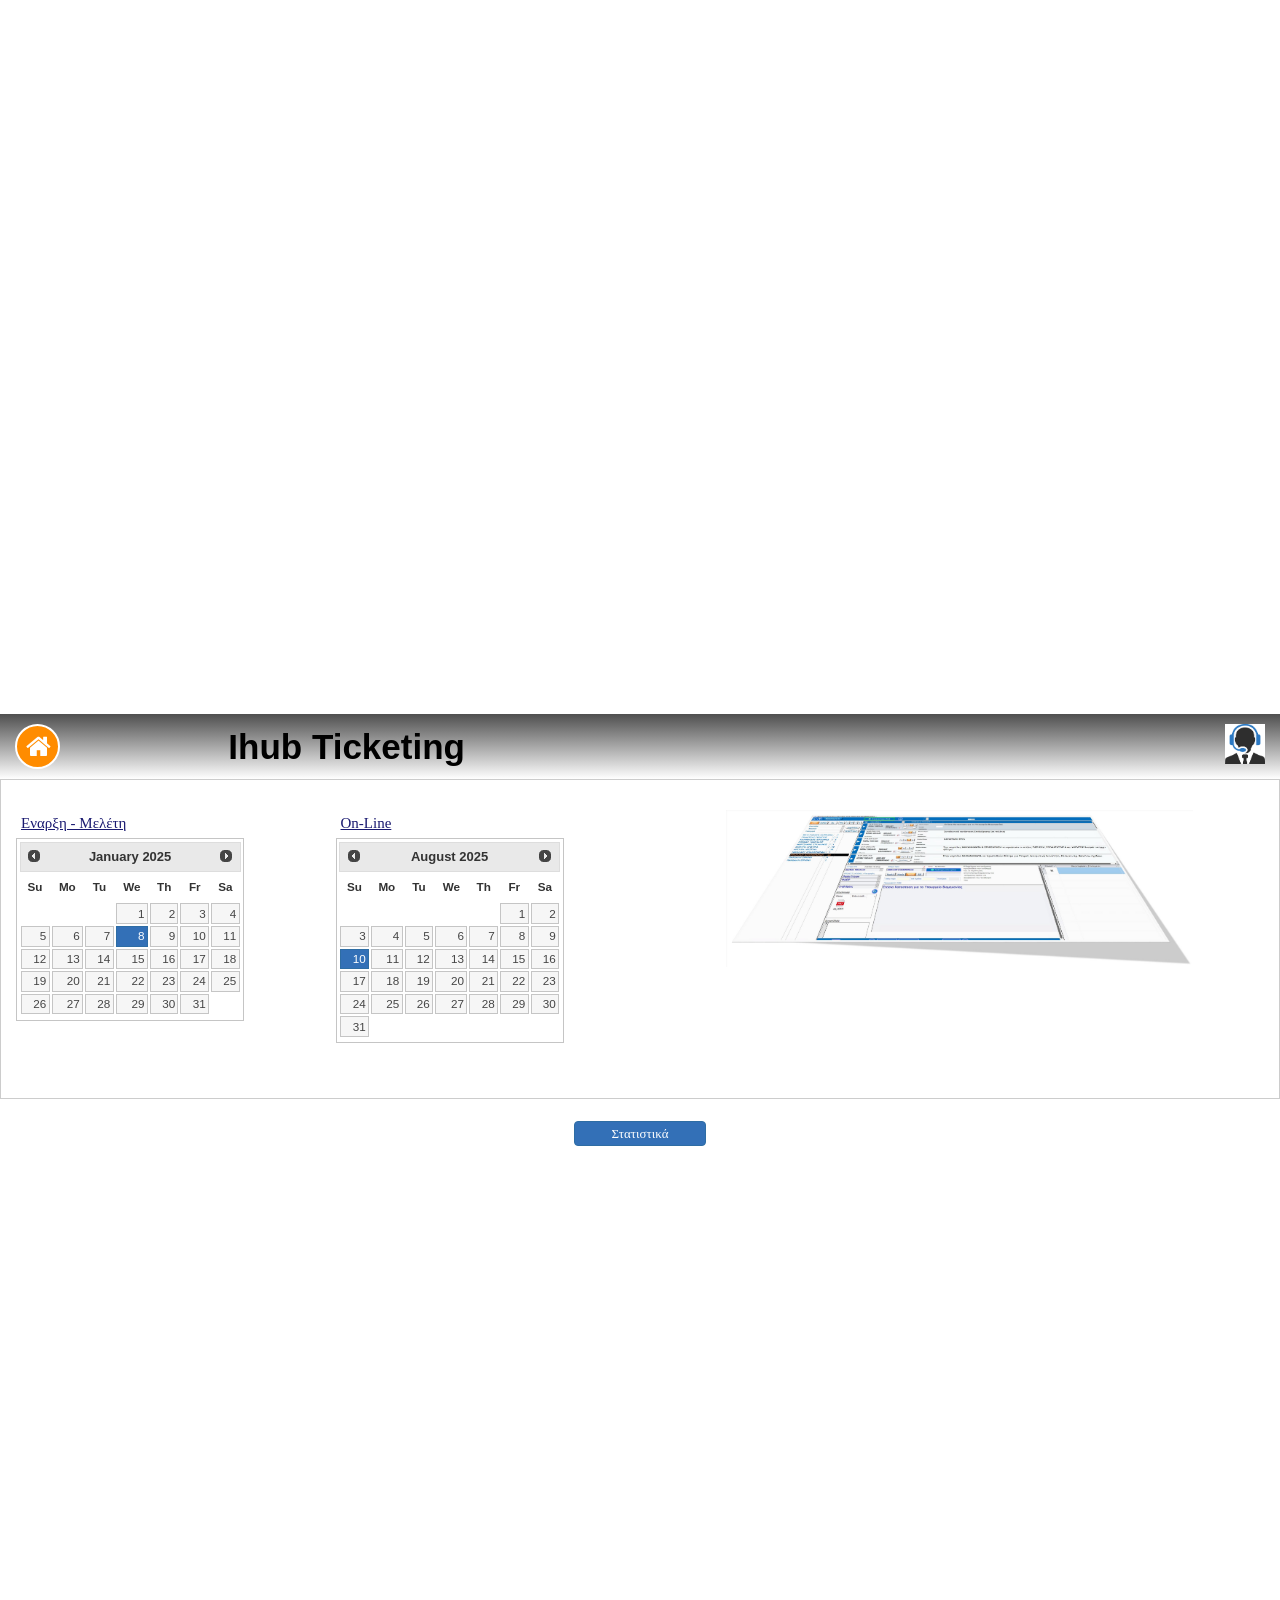
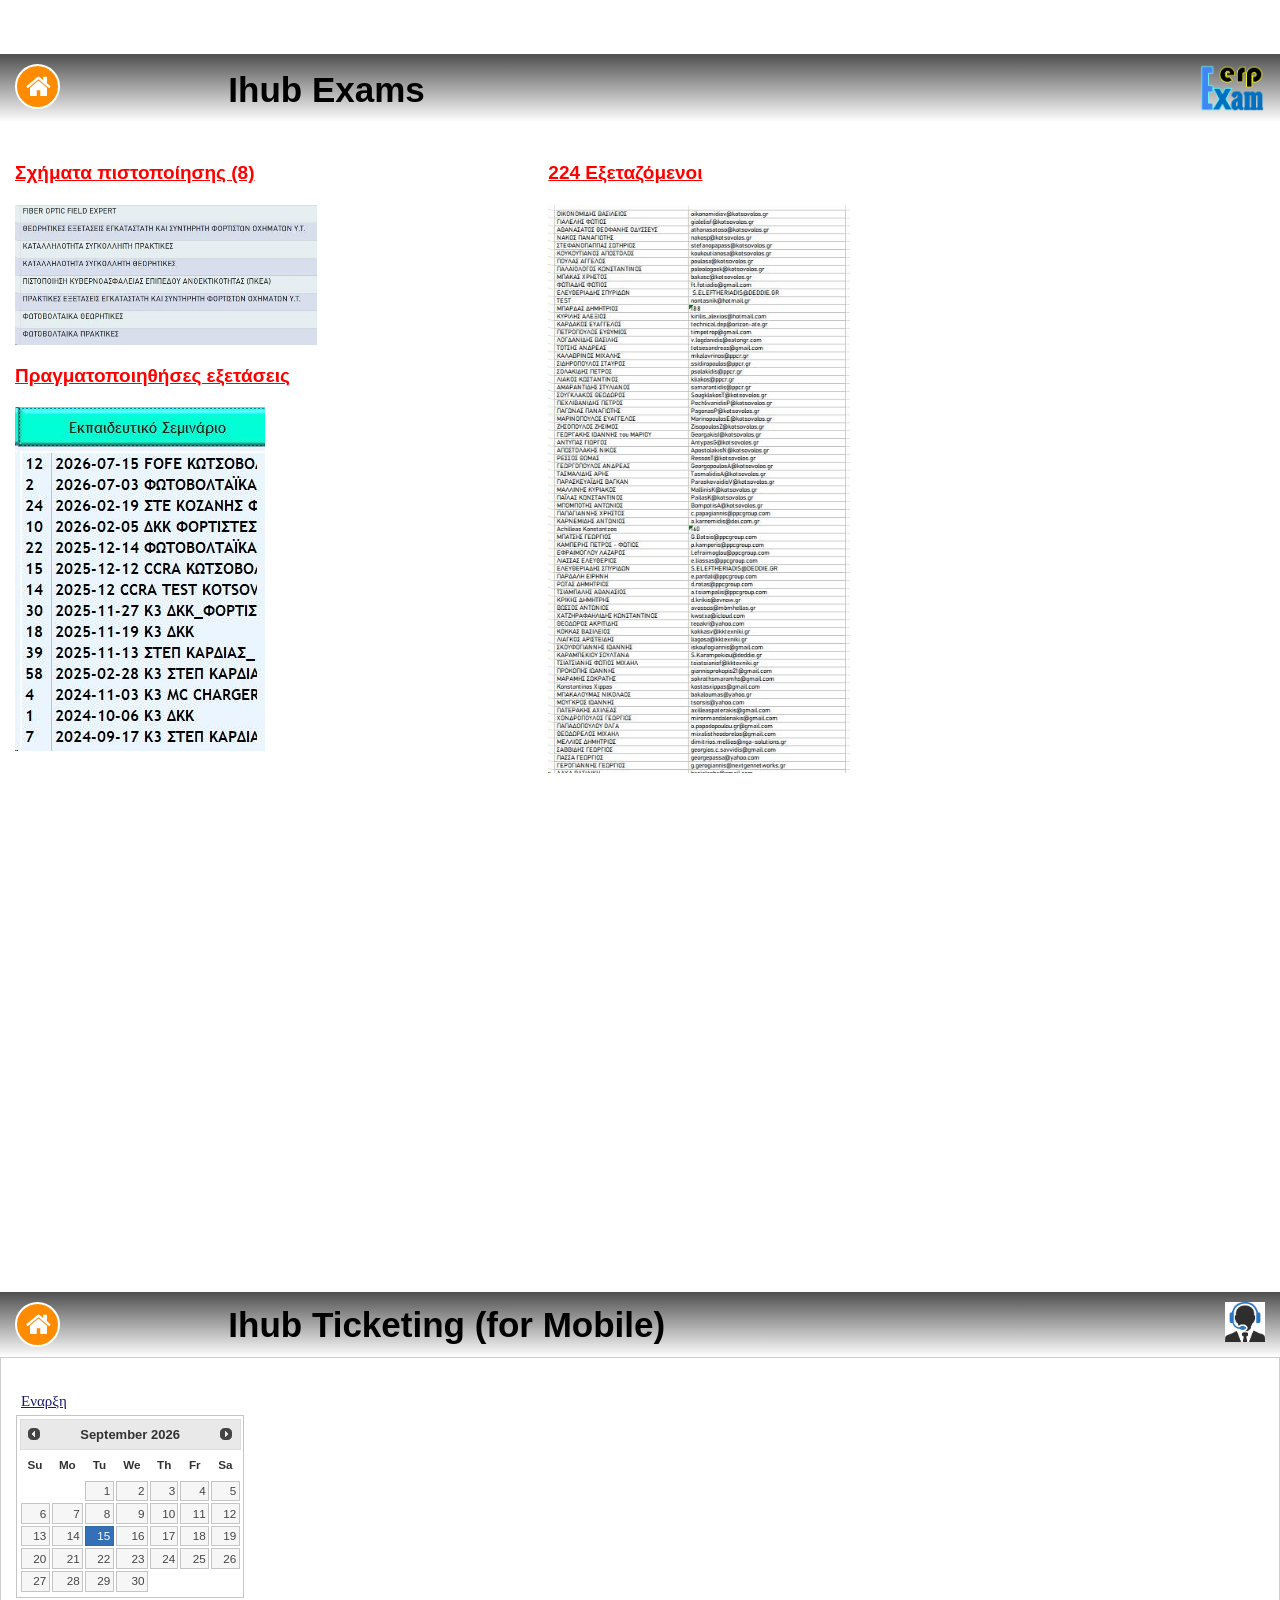
==== commit 52dfe172: "Add files via upload" ====
--- a/index.html
+++ b/index.html
@@ -461,11 +461,24 @@
       $(this).find('.submenu').hide();
    })
    $('#MegaMenu1 li .submenu').hide();
+   $("#DatePicker8").datepicker(
+   {
+      dateFormat: 'mm/dd/yy',
+      changeMonth: false,
+      changeYear: false,
+      showButtonPanel: false,
+      showAnim: 'show'
+   });
+   $("#DatePicker8").datepicker("setDate", "9/15/2026");
+   $("#DatePicker8").change(function()
+   {
+      $('#DatePicker8_input').attr('value',$(this).val());
+   });
 });
 </script>
 </head>
 <body>
-<div id="PageHeader" style="position:absolute;overflow:hidden;text-align:left;left:0px;top:0px;width:100%;height:55px;z-index:233;" data-top="background:rgba(33, 33, 33, 0.0);" data--50-top="background:rgba(33, 33, 33, 1.0);">
+<div id="PageHeader" style="position:absolute;overflow:hidden;text-align:left;left:0px;top:0px;width:100%;height:55px;z-index:247;" data-top="background:rgba(33, 33, 33, 0.0);" data--50-top="background:rgba(33, 33, 33, 1.0);">
 </div>
 <div id="wb_LayoutGrid102">
 <div id="LayoutGrid102">
@@ -520,7 +533,7 @@
 </div>
 </div>
 </div>
-<div id="PageHeader1" style="position:fixed;overflow:hidden;text-align:left;left:0;top:0;right:0;height:55px;z-index:233;" data-top="background:rgba(233, 233,233, 0.0);" data--50-top="background:rgba(233, 233, 233, 1.0);">
+<div id="PageHeader1" style="position:fixed;overflow:hidden;text-align:left;left:0;top:0;right:0;height:55px;z-index:247;" data-top="background:rgba(233, 233,233, 0.0);" data--50-top="background:rgba(233, 233, 233, 1.0);">
    <div id="wb_PanelMenu1" style="position:absolute;left:1%;top:23%;width:12%;height:47%;z-index:2;">
       <a href="#PanelMenu1_markup" id="PanelMenu1">&nbsp; Smart Links</a>
       <div id="PanelMenu1_markup">
@@ -649,7 +662,7 @@
          </ul>
          <ul>
             <li><h2>Σε Ερευνα (test)</h2></li>
-            <li><a role="menuitem" href=""><i class="fa fa-caret-right bullet"></i>iHub Ticketing (για κινητά)</a></li>
+            <li><a role="menuitem" href="#LayoutGrid116"><i class="fa fa-caret-right bullet"></i>iHub Ticketing (για κινητά)</a></li>
          </ul>
       </div>
       </li>
@@ -732,7 +745,7 @@
 </div>
 </div>
 </div>
-<div id="socialmedia_sticky" style="position:fixed;text-align:left;left:auto;right:-130px;top:125px;width:175px;height:252px;z-index:133;" title="Social Media Sticky">
+<div id="socialmedia_sticky" style="position:fixed;text-align:left;left:auto;right:-130px;top:125px;width:175px;height:252px;z-index:138;" title="Social Media Sticky">
 <a href="./password.html" target="_blank" title="&#917;&#960;&#953;&#954;&#959;&#953;&#957;&#969;&#957;&#943;&#945; &#956;&#949; &#924;&#960;&#959;&#973;&#961;&#945;"><img src="images/img0001.png" id="socialmedia_rss" alt="" title="" style="border-width:0;position:absolute;left:0px;top:150px;width:150px;height:45px;z-index:13"></a>
 <a href="mailto:ep.nikolaou@ppcgroup.com"><img src="images/img0002.png" id="socialmedia_email" alt="" title="" style="border-width:0;position:absolute;left:0px;top:195px;width:150px;height:45px;z-index:14"></a>
 </div>
@@ -1943,5 +1956,114 @@
 </div>
 </div>
 </div>
+<div id="wb_LayoutGrid108">
+<div id="LayoutGrid108">
+<div class="row">
+<div class="col-1">
+</div>
+<div class="col-2">
+</div>
+</div>
+</div>
+</div>
+<div id="wb_LayoutGrid109">
+<div id="LayoutGrid109">
+<div class="row">
+<div class="col-1">
+</div>
+<div class="col-2">
+</div>
+</div>
+</div>
+</div>
+<div id="wb_LayoutGrid110">
+<div id="LayoutGrid110">
+<div class="row">
+<div class="col-1">
+</div>
+<div class="col-2">
+</div>
+</div>
+</div>
+</div>
+<div id="wb_LayoutGrid111">
+<div id="LayoutGrid111">
+<div class="row">
+<div class="col-1">
+</div>
+<div class="col-2">
+</div>
+</div>
+</div>
+</div>
+<div id="wb_LayoutGrid112">
+<div id="LayoutGrid112">
+<div class="row">
+<div class="col-1">
+</div>
+<div class="col-2">
+</div>
+</div>
+</div>
+</div>
+<div id="wb_LayoutGrid113">
+<div id="LayoutGrid113">
+<div class="row">
+<div class="col-1">
+</div>
+<div class="col-2">
+</div>
+</div>
+</div>
+</div>
+<div id="wb_LayoutGrid114">
+<div id="LayoutGrid114">
+<div class="row">
+<div class="col-1">
+</div>
+<div class="col-2">
+</div>
+</div>
+</div>
+</div>
+<div id="wb_LayoutGrid116">
+<div id="LayoutGrid116">
+<div class="row">
+<div class="col-1">
+<div id="wb_FontAwesomeIcon7" style="display:inline-block;width:27px;height:27px;text-align:center;z-index:119;">
+<a href="./index.html#PageHeader"><div id="FontAwesomeIcon7"><i class="fa fa-home"></i></div></a>
+</div>
+</div>
+<div class="col-2">
+<div id="wb_Text40">
+<span style="color:#000000;font-family:Arial;font-size:35px;"><strong>Ihub Ticketing (for Mobile)</strong></span>
+</div>
+</div>
+<div class="col-3">
+<div id="wb_Image20" style="display:inline-block;width:40px;height:40px;z-index:121;">
+<img src="images/ERPHelpDesk.png" id="Image20" alt="">
+</div>
+</div>
+</div>
+</div>
+</div>
+<div id="wb_LayoutGrid115">
+<div id="LayoutGrid115">
+<div class="row">
+<div class="col-1">
+<div id="wb_Text3">
+<span style="color:#191970;font-family:'Comic Sans MS';font-size:15px;"><u>Εναρξη</u></span>
+</div>
+<input id="DatePicker8_input" name="DatePicker4" style="display:none" type="text" value="9/15/2026">
+<div id="DatePicker8" style="display:inline-block;width:217px;height:250px;z-index:123;">
+</div>
+</div>
+<div class="col-2">
+</div>
+<div class="col-3">
+</div>
+</div>
+</div>
+</div>
 </body>
 </html>
--- a/index.css
+++ b/index.css
@@ -10690,3 +10690,814 @@
    width: 16px;
    height: 16px;
 }
+#wb_LayoutGrid108
+{
+   clear: both;
+   position: relative;
+   table-layout: fixed;
+   display: table;
+   text-align: center;
+   width: 100%;
+   background-color: transparent;
+   background-image: none;
+   border: 0px solid #CCCCCC;
+   box-sizing: border-box;
+   margin: 0;
+}
+#LayoutGrid108
+{
+   box-sizing: border-box;
+   padding: 0px 15px 0px 15px;
+   margin-right: auto;
+   margin-left: auto;
+}
+#LayoutGrid108 > .row
+{
+   margin-right: -15px;
+   margin-left: -15px;
+}
+#LayoutGrid108 > .row > .col-1, #LayoutGrid108 > .row > .col-2
+{
+   box-sizing: border-box;
+   font-size: 0px;
+   min-height: 1px;
+   padding-right: 15px;
+   padding-left: 15px;
+   position: relative;
+}
+#LayoutGrid108 > .row > .col-1, #LayoutGrid108 > .row > .col-2
+{
+   float: left;
+}
+#LayoutGrid108 > .row > .col-1
+{
+   background-color: transparent;
+   background-image: none;
+   border: 0px solid #FFFFFF;
+   width: 50%;
+   text-align: left;
+}
+#LayoutGrid108 > .row > .col-2
+{
+   background-color: transparent;
+   background-image: none;
+   border: 0px solid #FFFFFF;
+   width: 50%;
+   text-align: left;
+}
+#LayoutGrid108:before,
+#LayoutGrid108:after,
+#LayoutGrid108 .row:before,
+#LayoutGrid108 .row:after
+{
+   display: table;
+   content: " ";
+}
+#LayoutGrid108:after,
+#LayoutGrid108 .row:after
+{
+   clear: both;
+}
+@media (max-width: 480px)
+{
+#LayoutGrid108 > .row > .col-1, #LayoutGrid108 > .row > .col-2
+{
+   float: none;
+   width: 100% !important;
+}
+}
+#wb_LayoutGrid109
+{
+   clear: both;
+   position: relative;
+   table-layout: fixed;
+   display: table;
+   text-align: center;
+   width: 100%;
+   background-color: transparent;
+   background-image: none;
+   border: 0px solid #CCCCCC;
+   box-sizing: border-box;
+   margin: 0;
+}
+#LayoutGrid109
+{
+   box-sizing: border-box;
+   padding: 0px 15px 0px 15px;
+   margin-right: auto;
+   margin-left: auto;
+}
+#LayoutGrid109 > .row
+{
+   margin-right: -15px;
+   margin-left: -15px;
+}
+#LayoutGrid109 > .row > .col-1, #LayoutGrid109 > .row > .col-2
+{
+   box-sizing: border-box;
+   font-size: 0px;
+   min-height: 1px;
+   padding-right: 15px;
+   padding-left: 15px;
+   position: relative;
+}
+#LayoutGrid109 > .row > .col-1, #LayoutGrid109 > .row > .col-2
+{
+   float: left;
+}
+#LayoutGrid109 > .row > .col-1
+{
+   background-color: transparent;
+   background-image: none;
+   border: 0px solid #FFFFFF;
+   width: 50%;
+   text-align: left;
+}
+#LayoutGrid109 > .row > .col-2
+{
+   background-color: transparent;
+   background-image: none;
+   border: 0px solid #FFFFFF;
+   width: 50%;
+   text-align: left;
+}
+#LayoutGrid109:before,
+#LayoutGrid109:after,
+#LayoutGrid109 .row:before,
+#LayoutGrid109 .row:after
+{
+   display: table;
+   content: " ";
+}
+#LayoutGrid109:after,
+#LayoutGrid109 .row:after
+{
+   clear: both;
+}
+@media (max-width: 480px)
+{
+#LayoutGrid109 > .row > .col-1, #LayoutGrid109 > .row > .col-2
+{
+   float: none;
+   width: 100% !important;
+}
+}
+#wb_LayoutGrid110
+{
+   clear: both;
+   position: relative;
+   table-layout: fixed;
+   display: table;
+   text-align: center;
+   width: 100%;
+   background-color: transparent;
+   background-image: none;
+   border: 0px solid #CCCCCC;
+   box-sizing: border-box;
+   margin: 0;
+}
+#LayoutGrid110
+{
+   box-sizing: border-box;
+   padding: 0px 15px 0px 15px;
+   margin-right: auto;
+   margin-left: auto;
+}
+#LayoutGrid110 > .row
+{
+   margin-right: -15px;
+   margin-left: -15px;
+}
+#LayoutGrid110 > .row > .col-1, #LayoutGrid110 > .row > .col-2
+{
+   box-sizing: border-box;
+   font-size: 0px;
+   min-height: 1px;
+   padding-right: 15px;
+   padding-left: 15px;
+   position: relative;
+}
+#LayoutGrid110 > .row > .col-1, #LayoutGrid110 > .row > .col-2
+{
+   float: left;
+}
+#LayoutGrid110 > .row > .col-1
+{
+   background-color: transparent;
+   background-image: none;
+   border: 0px solid #FFFFFF;
+   width: 50%;
+   text-align: left;
+}
+#LayoutGrid110 > .row > .col-2
+{
+   background-color: transparent;
+   background-image: none;
+   border: 0px solid #FFFFFF;
+   width: 50%;
+   text-align: left;
+}
+#LayoutGrid110:before,
+#LayoutGrid110:after,
+#LayoutGrid110 .row:before,
+#LayoutGrid110 .row:after
+{
+   display: table;
+   content: " ";
+}
+#LayoutGrid110:after,
+#LayoutGrid110 .row:after
+{
+   clear: both;
+}
+@media (max-width: 480px)
+{
+#LayoutGrid110 > .row > .col-1, #LayoutGrid110 > .row > .col-2
+{
+   float: none;
+   width: 100% !important;
+}
+}
+#wb_LayoutGrid111
+{
+   clear: both;
+   position: relative;
+   table-layout: fixed;
+   display: table;
+   text-align: center;
+   width: 100%;
+   background-color: transparent;
+   background-image: none;
+   border: 0px solid #CCCCCC;
+   box-sizing: border-box;
+   margin: 0;
+}
+#LayoutGrid111
+{
+   box-sizing: border-box;
+   padding: 0px 15px 0px 15px;
+   margin-right: auto;
+   margin-left: auto;
+}
+#LayoutGrid111 > .row
+{
+   margin-right: -15px;
+   margin-left: -15px;
+}
+#LayoutGrid111 > .row > .col-1, #LayoutGrid111 > .row > .col-2
+{
+   box-sizing: border-box;
+   font-size: 0px;
+   min-height: 1px;
+   padding-right: 15px;
+   padding-left: 15px;
+   position: relative;
+}
+#LayoutGrid111 > .row > .col-1, #LayoutGrid111 > .row > .col-2
+{
+   float: left;
+}
+#LayoutGrid111 > .row > .col-1
+{
+   background-color: transparent;
+   background-image: none;
+   border: 0px solid #FFFFFF;
+   width: 50%;
+   text-align: left;
+}
+#LayoutGrid111 > .row > .col-2
+{
+   background-color: transparent;
+   background-image: none;
+   border: 0px solid #FFFFFF;
+   width: 50%;
+   text-align: left;
+}
+#LayoutGrid111:before,
+#LayoutGrid111:after,
+#LayoutGrid111 .row:before,
+#LayoutGrid111 .row:after
+{
+   display: table;
+   content: " ";
+}
+#LayoutGrid111:after,
+#LayoutGrid111 .row:after
+{
+   clear: both;
+}
+@media (max-width: 480px)
+{
+#LayoutGrid111 > .row > .col-1, #LayoutGrid111 > .row > .col-2
+{
+   float: none;
+   width: 100% !important;
+}
+}
+#wb_LayoutGrid112
+{
+   clear: both;
+   position: relative;
+   table-layout: fixed;
+   display: table;
+   text-align: center;
+   width: 100%;
+   background-color: transparent;
+   background-image: none;
+   border: 0px solid #CCCCCC;
+   box-sizing: border-box;
+   margin: 0;
+}
+#LayoutGrid112
+{
+   box-sizing: border-box;
+   padding: 0px 15px 0px 15px;
+   margin-right: auto;
+   margin-left: auto;
+}
+#LayoutGrid112 > .row
+{
+   margin-right: -15px;
+   margin-left: -15px;
+}
+#LayoutGrid112 > .row > .col-1, #LayoutGrid112 > .row > .col-2
+{
+   box-sizing: border-box;
+   font-size: 0px;
+   min-height: 1px;
+   padding-right: 15px;
+   padding-left: 15px;
+   position: relative;
+}
+#LayoutGrid112 > .row > .col-1, #LayoutGrid112 > .row > .col-2
+{
+   float: left;
+}
+#LayoutGrid112 > .row > .col-1
+{
+   background-color: transparent;
+   background-image: none;
+   border: 0px solid #FFFFFF;
+   width: 50%;
+   text-align: left;
+}
+#LayoutGrid112 > .row > .col-2
+{
+   background-color: transparent;
+   background-image: none;
+   border: 0px solid #FFFFFF;
+   width: 50%;
+   text-align: left;
+}
+#LayoutGrid112:before,
+#LayoutGrid112:after,
+#LayoutGrid112 .row:before,
+#LayoutGrid112 .row:after
+{
+   display: table;
+   content: " ";
+}
+#LayoutGrid112:after,
+#LayoutGrid112 .row:after
+{
+   clear: both;
+}
+@media (max-width: 480px)
+{
+#LayoutGrid112 > .row > .col-1, #LayoutGrid112 > .row > .col-2
+{
+   float: none;
+   width: 100% !important;
+}
+}
+#wb_LayoutGrid113
+{
+   clear: both;
+   position: relative;
+   table-layout: fixed;
+   display: table;
+   text-align: center;
+   width: 100%;
+   background-color: transparent;
+   background-image: none;
+   border: 0px solid #CCCCCC;
+   box-sizing: border-box;
+   margin: 0;
+}
+#LayoutGrid113
+{
+   box-sizing: border-box;
+   padding: 0px 15px 0px 15px;
+   margin-right: auto;
+   margin-left: auto;
+}
+#LayoutGrid113 > .row
+{
+   margin-right: -15px;
+   margin-left: -15px;
+}
+#LayoutGrid113 > .row > .col-1, #LayoutGrid113 > .row > .col-2
+{
+   box-sizing: border-box;
+   font-size: 0px;
+   min-height: 1px;
+   padding-right: 15px;
+   padding-left: 15px;
+   position: relative;
+}
+#LayoutGrid113 > .row > .col-1, #LayoutGrid113 > .row > .col-2
+{
+   float: left;
+}
+#LayoutGrid113 > .row > .col-1
+{
+   background-color: transparent;
+   background-image: none;
+   border: 0px solid #FFFFFF;
+   width: 50%;
+   text-align: left;
+}
+#LayoutGrid113 > .row > .col-2
+{
+   background-color: transparent;
+   background-image: none;
+   border: 0px solid #FFFFFF;
+   width: 50%;
+   text-align: left;
+}
+#LayoutGrid113:before,
+#LayoutGrid113:after,
+#LayoutGrid113 .row:before,
+#LayoutGrid113 .row:after
+{
+   display: table;
+   content: " ";
+}
+#LayoutGrid113:after,
+#LayoutGrid113 .row:after
+{
+   clear: both;
+}
+@media (max-width: 480px)
+{
+#LayoutGrid113 > .row > .col-1, #LayoutGrid113 > .row > .col-2
+{
+   float: none;
+   width: 100% !important;
+}
+}
+#wb_LayoutGrid114
+{
+   clear: both;
+   position: relative;
+   table-layout: fixed;
+   display: table;
+   text-align: center;
+   width: 100%;
+   background-color: transparent;
+   background-image: none;
+   border: 0px solid #CCCCCC;
+   box-sizing: border-box;
+   margin: 0;
+}
+#LayoutGrid114
+{
+   box-sizing: border-box;
+   padding: 0px 15px 0px 15px;
+   margin-right: auto;
+   margin-left: auto;
+}
+#LayoutGrid114 > .row
+{
+   margin-right: -15px;
+   margin-left: -15px;
+}
+#LayoutGrid114 > .row > .col-1, #LayoutGrid114 > .row > .col-2
+{
+   box-sizing: border-box;
+   font-size: 0px;
+   min-height: 1px;
+   padding-right: 15px;
+   padding-left: 15px;
+   position: relative;
+}
+#LayoutGrid114 > .row > .col-1, #LayoutGrid114 > .row > .col-2
+{
+   float: left;
+}
+#LayoutGrid114 > .row > .col-1
+{
+   background-color: transparent;
+   background-image: none;
+   border: 0px solid #FFFFFF;
+   width: 50%;
+   text-align: left;
+}
+#LayoutGrid114 > .row > .col-2
+{
+   background-color: transparent;
+   background-image: none;
+   border: 0px solid #FFFFFF;
+   width: 50%;
+   text-align: left;
+}
+#LayoutGrid114:before,
+#LayoutGrid114:after,
+#LayoutGrid114 .row:before,
+#LayoutGrid114 .row:after
+{
+   display: table;
+   content: " ";
+}
+#LayoutGrid114:after,
+#LayoutGrid114 .row:after
+{
+   clear: both;
+}
+@media (max-width: 480px)
+{
+#LayoutGrid114 > .row > .col-1, #LayoutGrid114 > .row > .col-2
+{
+   float: none;
+   width: 100% !important;
+}
+}
+#wb_LayoutGrid116
+{
+   clear: both;
+   position: relative;
+   table-layout: fixed;
+   display: table;
+   text-align: center;
+   width: 100%;
+   background-color: #FFFFFF;
+   background: linear-gradient(to top, #FFFFFF 0%, #4F4F4F 100%);
+   border: 0px solid #CCCCCC;
+   box-sizing: border-box;
+   margin: 0;
+}
+#LayoutGrid116
+{
+   box-sizing: border-box;
+   padding: 10px 15px 10px 15px;
+   margin-right: auto;
+   margin-left: auto;
+}
+#LayoutGrid116 > .row
+{
+   margin-right: -15px;
+   margin-left: -15px;
+}
+#LayoutGrid116 > .row > .col-1, #LayoutGrid116 > .row > .col-2, #LayoutGrid116 > .row > .col-3
+{
+   box-sizing: border-box;
+   font-size: 0px;
+   min-height: 1px;
+   padding-right: 15px;
+   padding-left: 15px;
+   position: relative;
+}
+#LayoutGrid116 > .row > .col-1, #LayoutGrid116 > .row > .col-2, #LayoutGrid116 > .row > .col-3
+{
+   float: left;
+}
+#LayoutGrid116 > .row > .col-1
+{
+   background-color: transparent;
+   background-image: none;
+   border: 0px solid #FFFFFF;
+   width: 16.66666667%;
+   text-align: left;
+}
+#LayoutGrid116 > .row > .col-2
+{
+   background-color: transparent;
+   background-image: none;
+   border: 0px solid #FFFFFF;
+   width: 66.66666667%;
+   text-align: left;
+}
+#LayoutGrid116 > .row > .col-3
+{
+   background-color: transparent;
+   background-image: none;
+   border: 0px solid #FFFFFF;
+   width: 16.66666667%;
+   text-align: right;
+}
+#LayoutGrid116:before,
+#LayoutGrid116:after,
+#LayoutGrid116 .row:before,
+#LayoutGrid116 .row:after
+{
+   display: table;
+   content: " ";
+}
+#LayoutGrid116:after,
+#LayoutGrid116 .row:after
+{
+   clear: both;
+}
+@media (max-width: 480px)
+{
+#LayoutGrid116 > .row > .col-1, #LayoutGrid116 > .row > .col-2, #LayoutGrid116 > .row > .col-3
+{
+   float: none;
+   width: 100% !important;
+}
+}
+#wb_Image20
+{
+   margin: 0;
+   vertical-align: top;
+}
+#Image20
+{
+   border: 0px solid #000000;
+   padding: 0;
+   display: inline-block;
+   width: 40px;
+   height: 40px;
+   vertical-align: top;
+}
+#wb_Text40 
+{
+   background-color: transparent;
+   background-image: none;
+   border: 0px solid #000000;
+   padding: 2px 0px 0px 0px;
+   margin: 0;
+   text-align: left;
+}
+#wb_Text40 div
+{
+   text-align: left;
+}
+#wb_FontAwesomeIcon7
+{
+   background-color: #FF8C00;
+   background-image: none;
+   border: 2px solid #FFFFFF;
+   border-radius: 50%;
+   text-align: center;
+   margin: 0px 10px 0px 0px;
+   padding: 7px 7px 7px 7px;
+   vertical-align: top;
+   display:inline-block;
+   position:relative;
+}
+#wb_FontAwesomeIcon7:hover
+{
+   background-color: #FFFFFF;
+   background-image: none;
+   border: 2px solid #FFFFFF;
+}
+#FontAwesomeIcon7
+{
+   height: 27px;
+   width: 27px;
+}
+#FontAwesomeIcon7 i
+{
+   color: #FFFFFF;
+   display: inline-block;
+   font-size: 27px;
+   line-height: 27px;
+   vertical-align: middle;
+   width: 24px;
+}
+#wb_FontAwesomeIcon7:hover i
+{
+   color: #1E90FF;
+}
+#wb_FontAwesomeIcon7
+{
+   -webkit-transform: rotate(0deg) ;
+   -moz-transform: rotate(0deg) ;
+   transform: rotate(0deg) ;
+   -webkit-transition: -webkit-transform 500ms linear 0ms;
+   -moz-transition: transform 500ms linear 0ms;
+   transition: transform 500ms linear 0ms;
+}
+#wb_FontAwesomeIcon7:hover
+{
+   -webkit-transform: rotate(360deg) ;
+   -moz-transform: rotate(360deg) ;
+   transform: rotate(360deg) ;
+   -webkit-transition: -webkit-transform 500ms linear 0ms;
+   -moz-transition: transform 500ms linear 0ms;
+   transition: transform 500ms linear 0ms;
+}
+#wb_LayoutGrid115
+{
+   clear: both;
+   position: relative;
+   table-layout: fixed;
+   display: table;
+   text-align: center;
+   width: 100%;
+   background-color: transparent;
+   background-image: none;
+   border: 1px solid #CCCCCC;
+   box-sizing: border-box;
+   margin: 0;
+}
+#LayoutGrid115
+{
+   box-sizing: border-box;
+   padding: 30px 15px 10px 15px;
+   margin-right: auto;
+   margin-left: auto;
+}
+#LayoutGrid115 > .row
+{
+   margin-right: -15px;
+   margin-left: -15px;
+}
+#LayoutGrid115 > .row > .col-1, #LayoutGrid115 > .row > .col-2, #LayoutGrid115 > .row > .col-3
+{
+   box-sizing: border-box;
+   font-size: 0px;
+   min-height: 1px;
+   padding-right: 15px;
+   padding-left: 15px;
+   position: relative;
+}
+#LayoutGrid115 > .row > .col-1, #LayoutGrid115 > .row > .col-2, #LayoutGrid115 > .row > .col-3
+{
+   float: left;
+}
+#LayoutGrid115 > .row > .col-1
+{
+   background-color: transparent;
+   background-image: none;
+   border: 0px solid #FFFFFF;
+   width: 25%;
+   text-align: left;
+}
+#LayoutGrid115 > .row > .col-2
+{
+   background-color: transparent;
+   background-image: none;
+   border: 0px solid #FFFFFF;
+   width: 25%;
+   text-align: left;
+}
+#LayoutGrid115 > .row > .col-3
+{
+   background-color: transparent;
+   background-image: none;
+   border: 0px solid #FFFFFF;
+   width: 50%;
+   text-align: center;
+}
+#LayoutGrid115:before,
+#LayoutGrid115:after,
+#LayoutGrid115 .row:before,
+#LayoutGrid115 .row:after
+{
+   display: table;
+   content: " ";
+}
+#LayoutGrid115:after,
+#LayoutGrid115 .row:after
+{
+   clear: both;
+}
+@media (max-width: 480px)
+{
+#LayoutGrid115 > .row > .col-1, #LayoutGrid115 > .row > .col-2, #LayoutGrid115 > .row > .col-3
+{
+   float: none;
+   width: 100% !important;
+}
+}
+#wb_Text3 
+{
+   background-color: transparent;
+   background-image: none;
+   border: 0px solid #000000;
+   padding: 5px 5px 5px 5px;
+   margin: 0;
+   text-align: left;
+}
+#wb_Text3 div
+{
+   text-align: left;
+}
+#DatePicker8 .ui-datepicker
+{
+   font-family: Arial;
+   font-weight: normal;
+   font-size: 13px;
+   z-index: 1003 !important;
+   display: none;
+}
+.ui-datepicker, .ui-datepicker .ui-corner-all
+{
+   border-radius: 0px;
+}
+#DatePicker8
+{
+   margin: 0;
+}
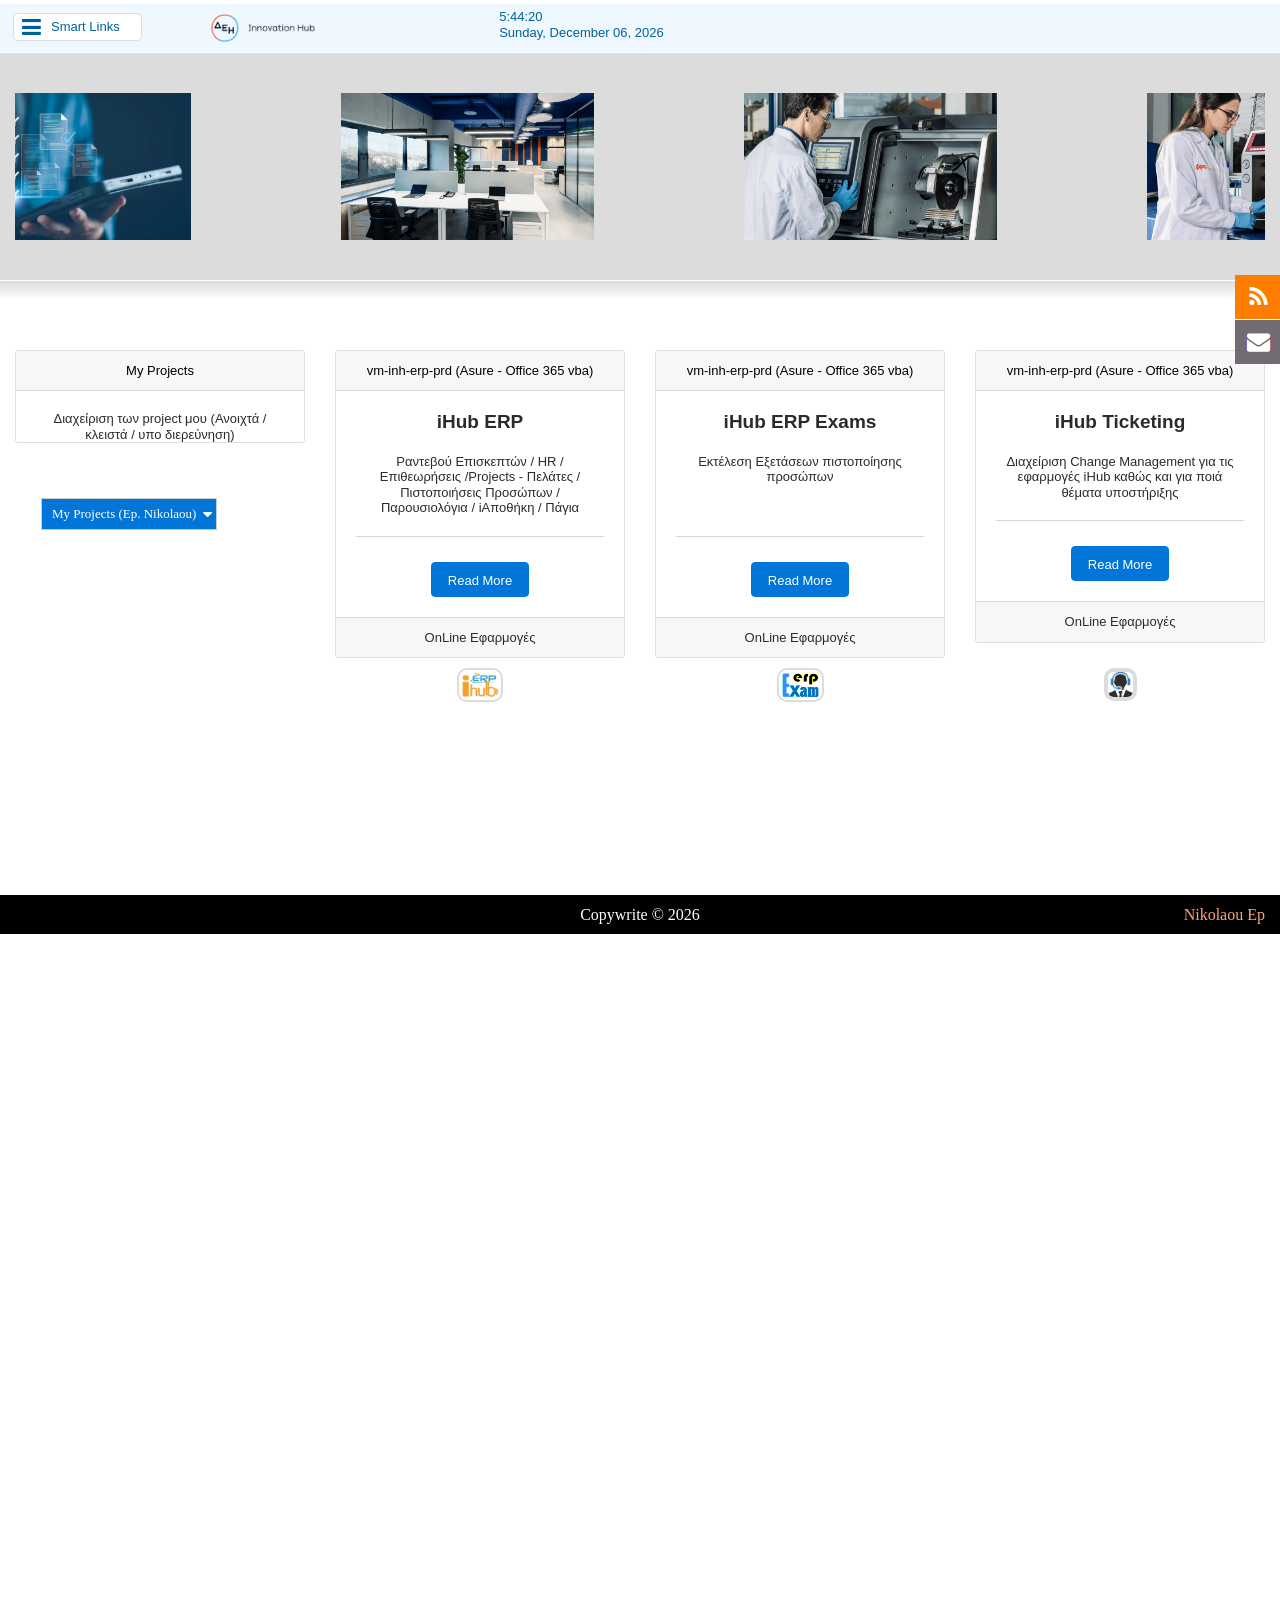
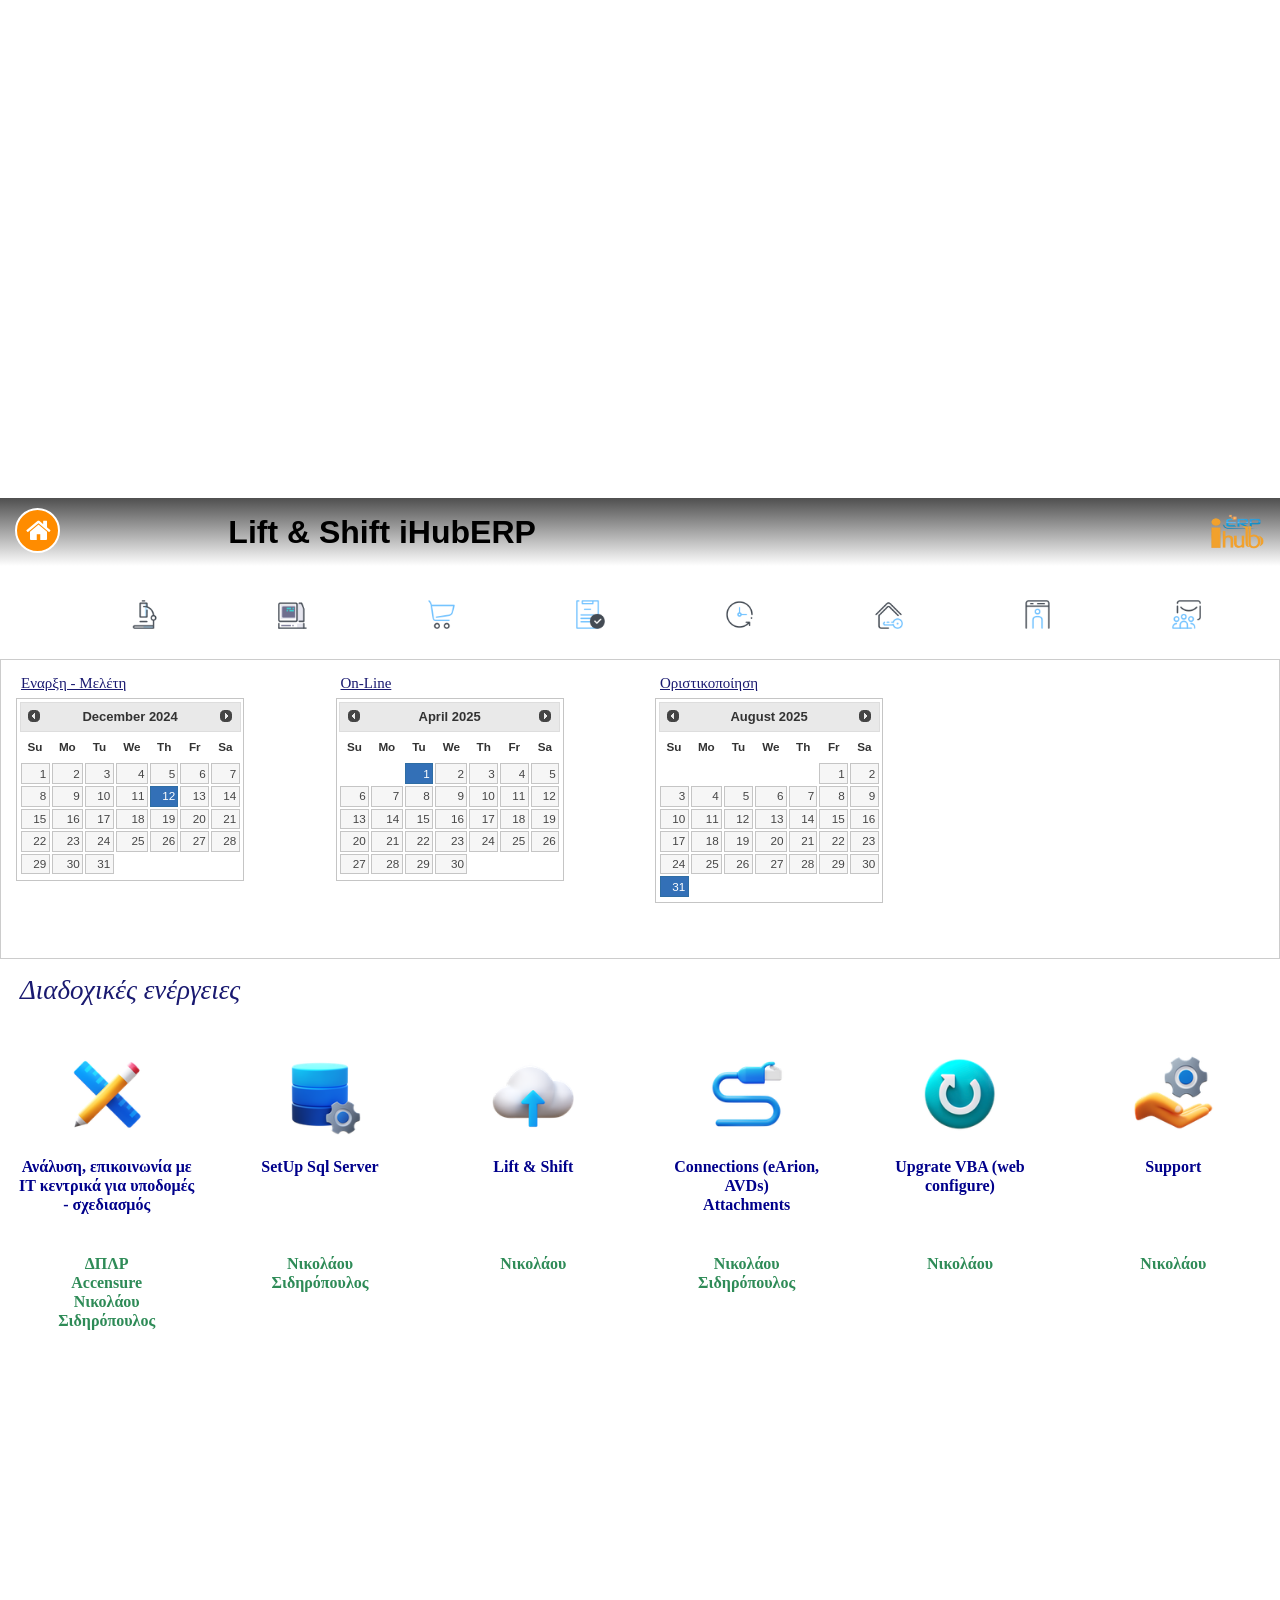
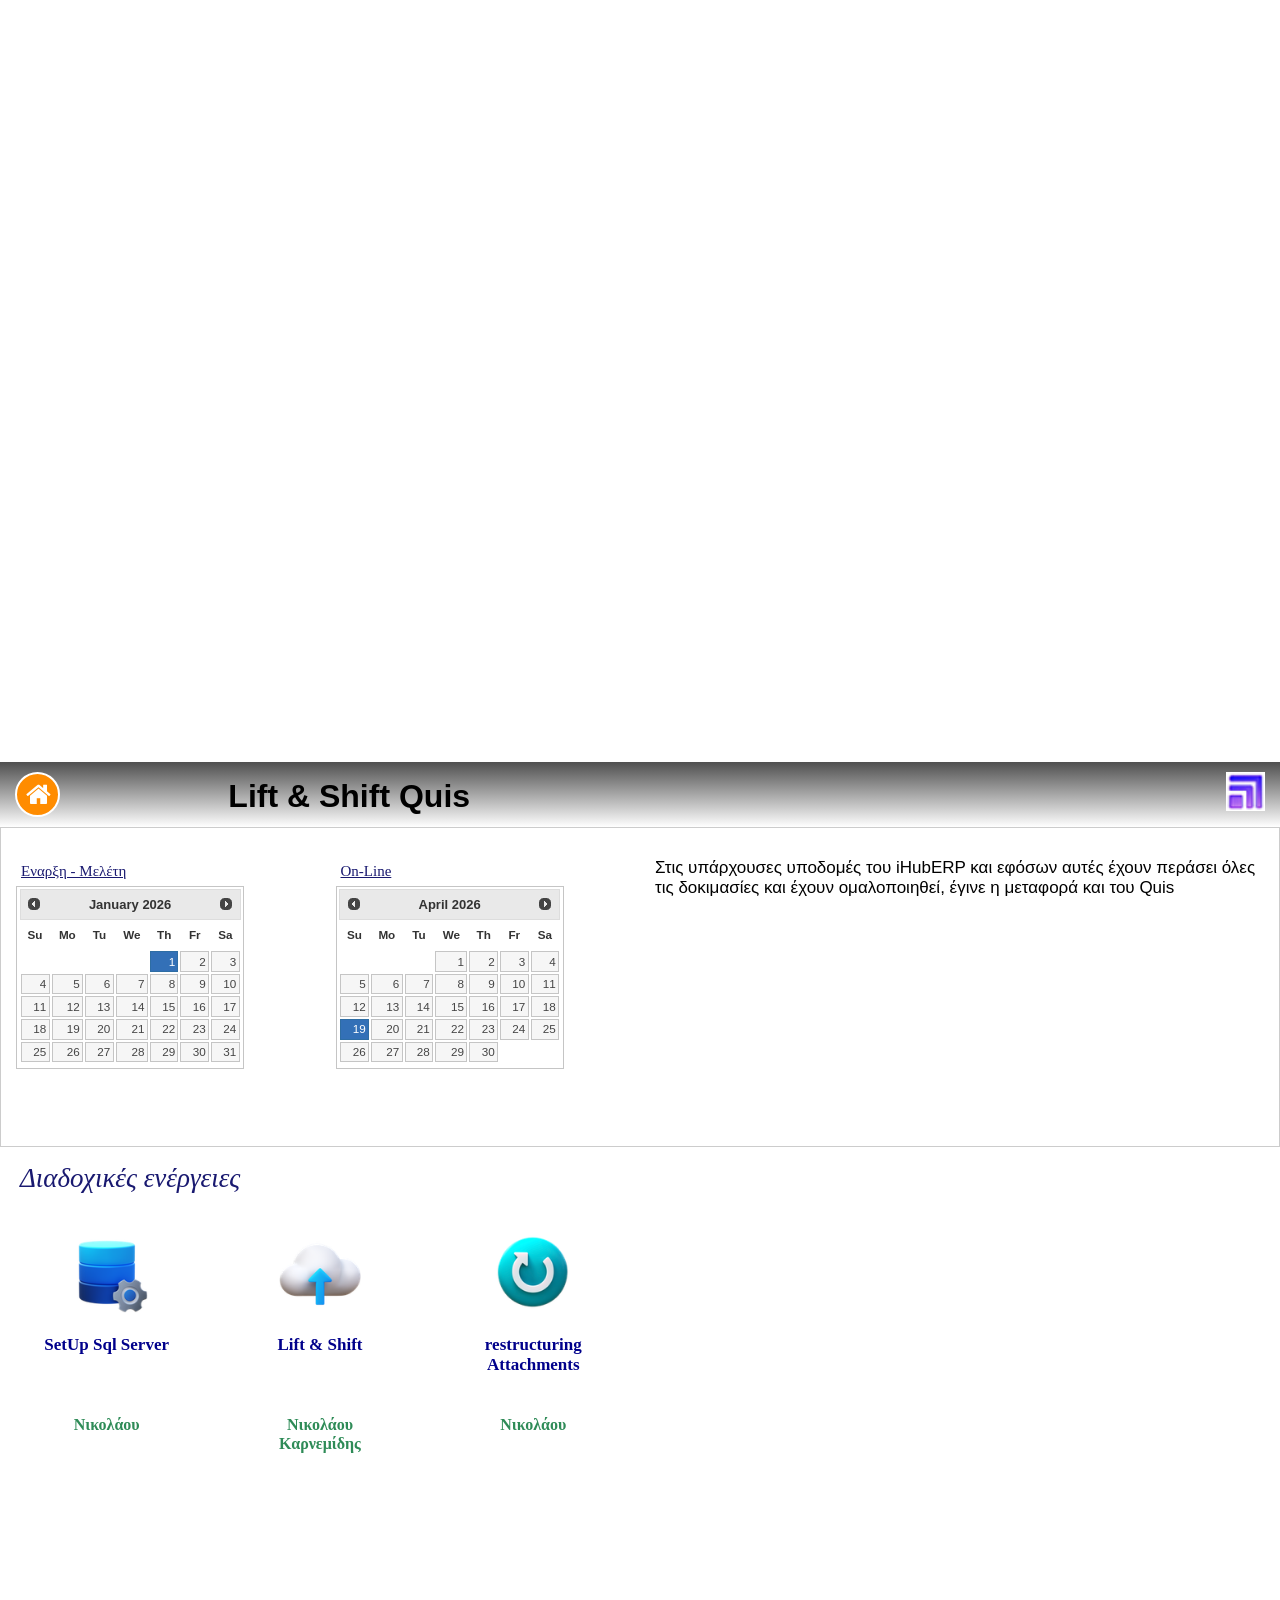
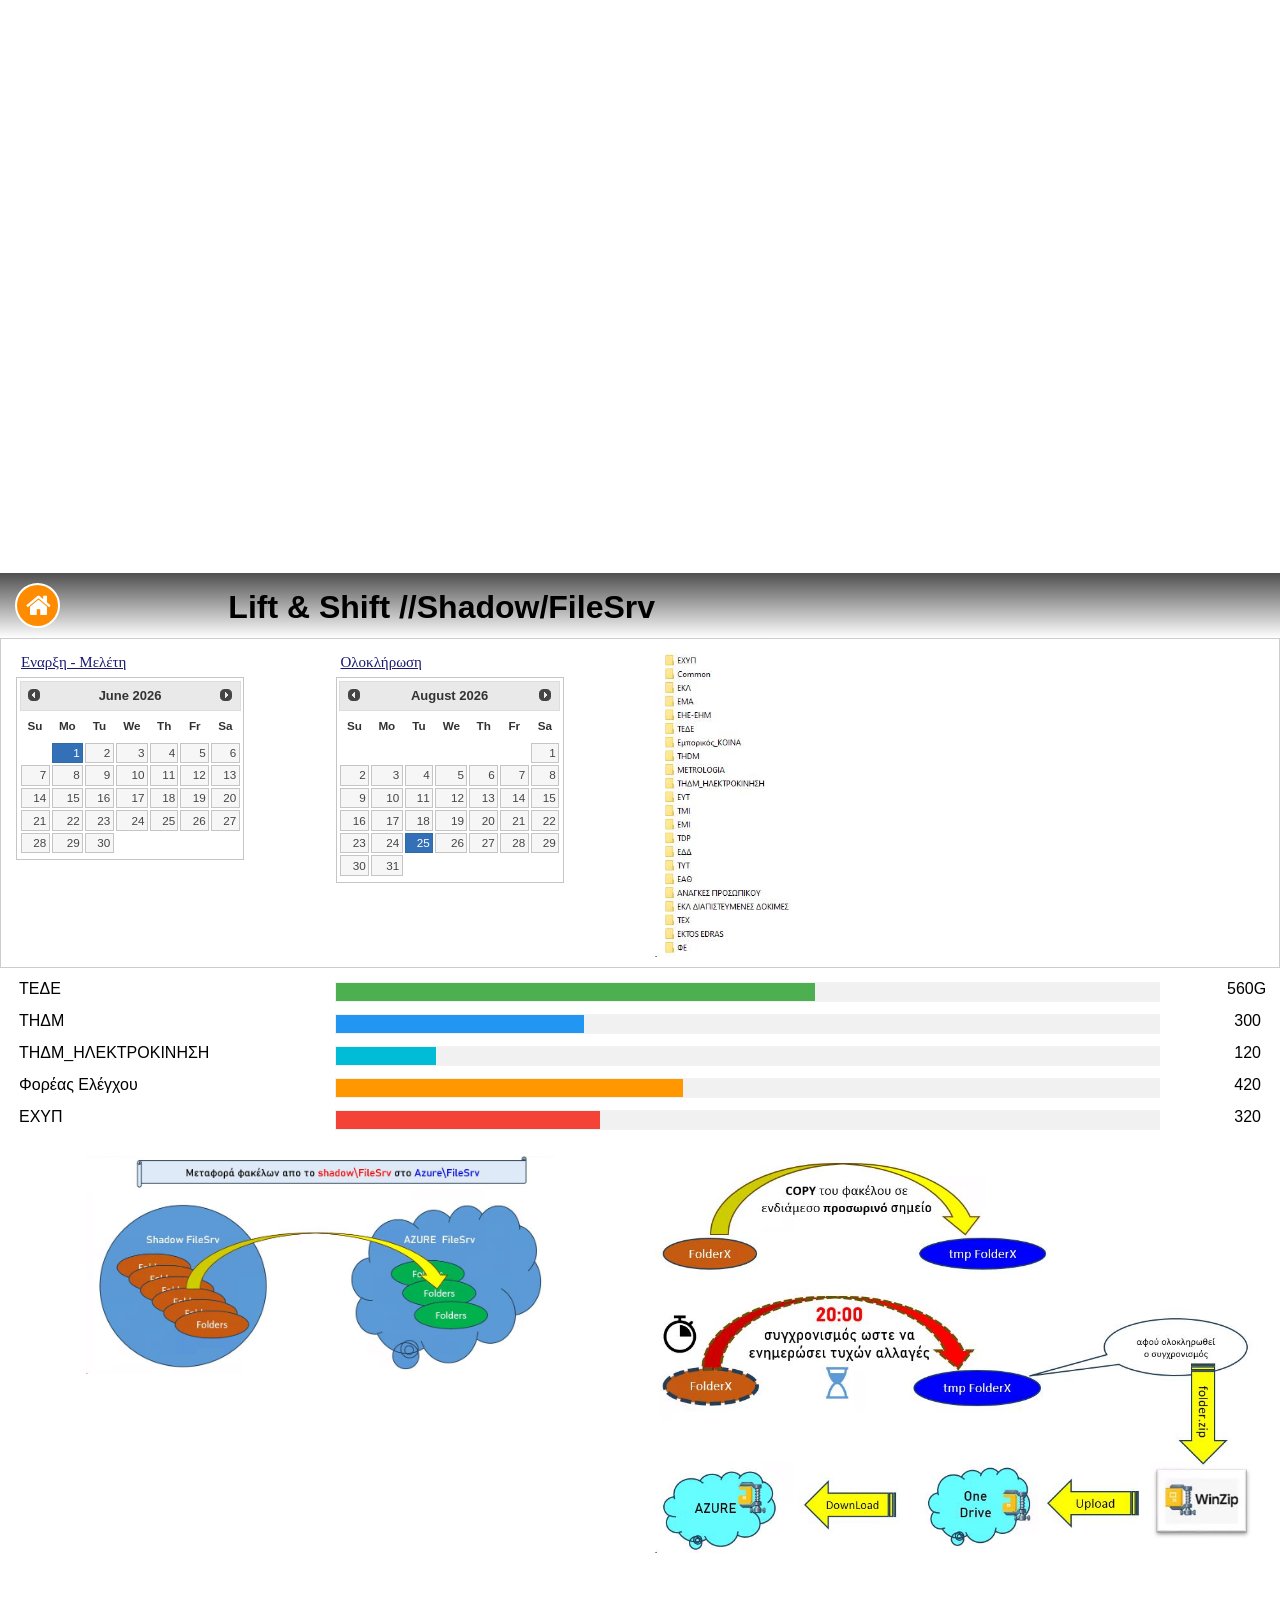
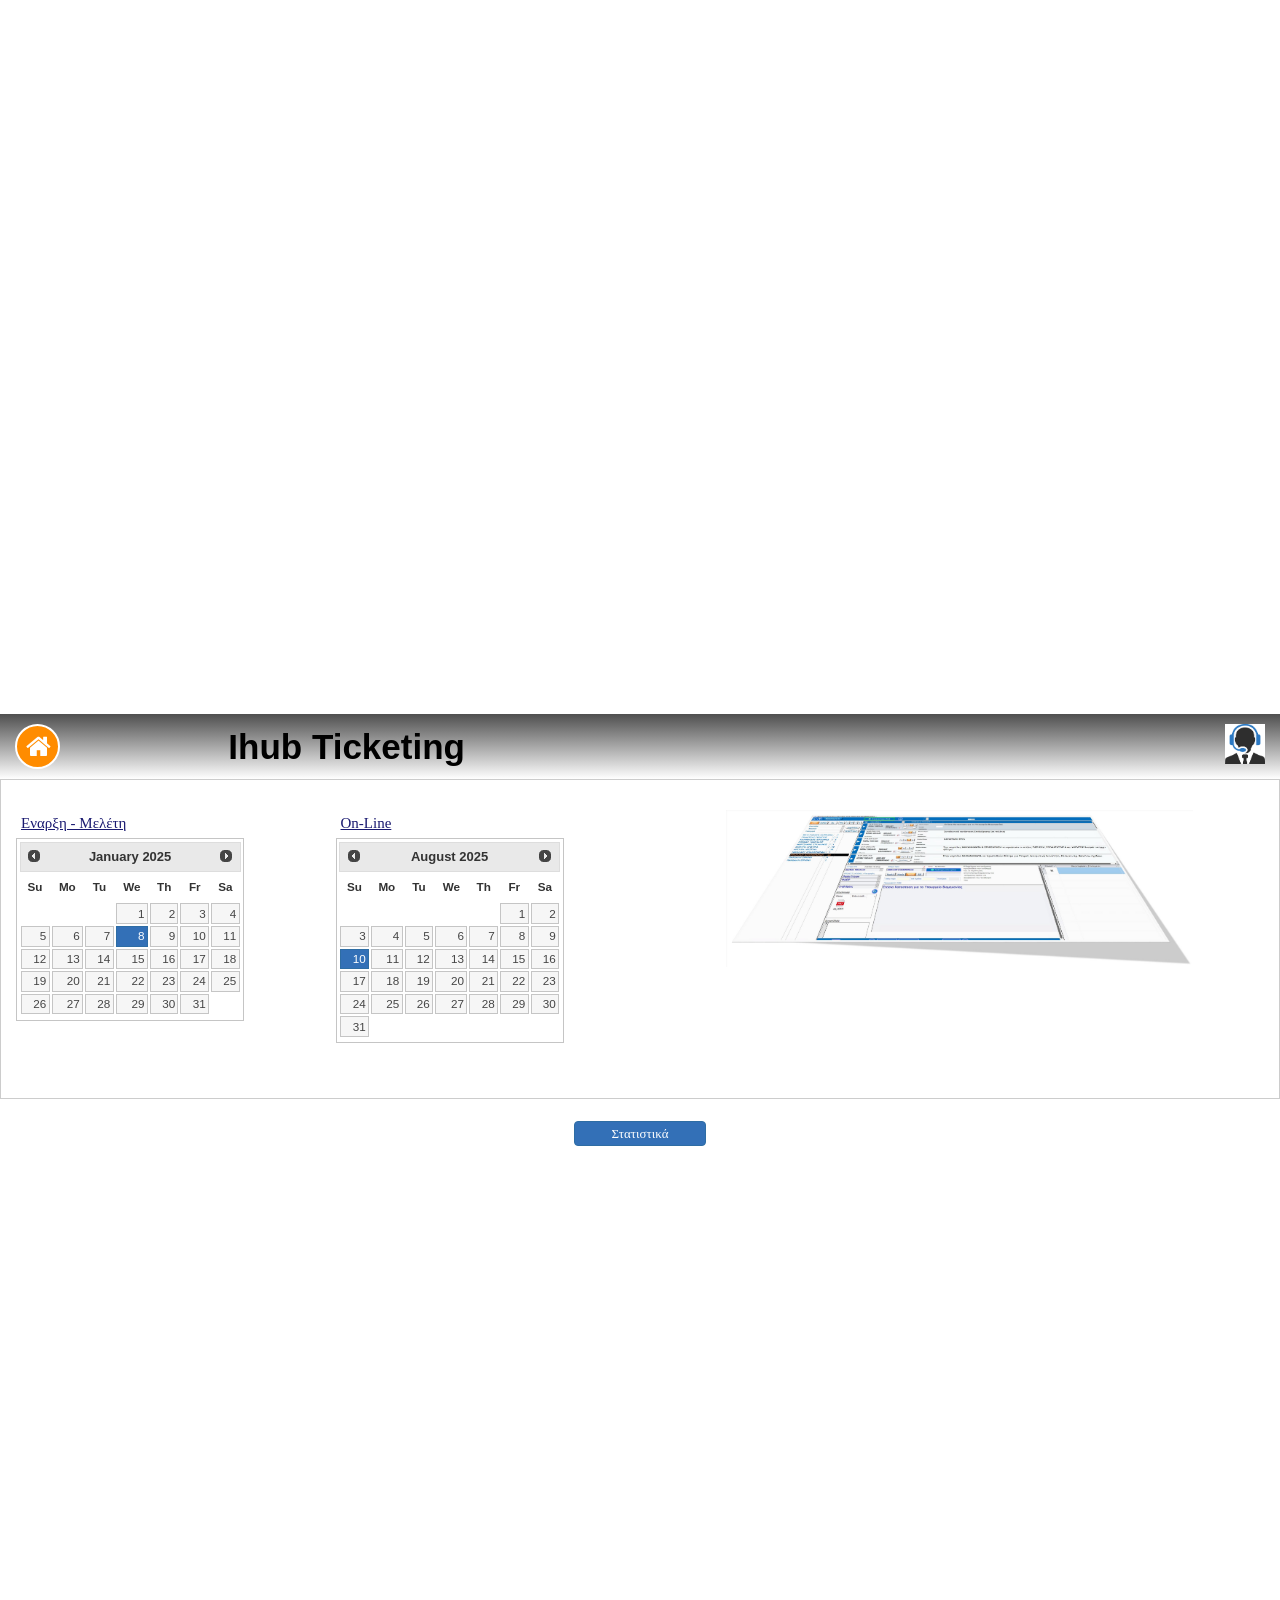
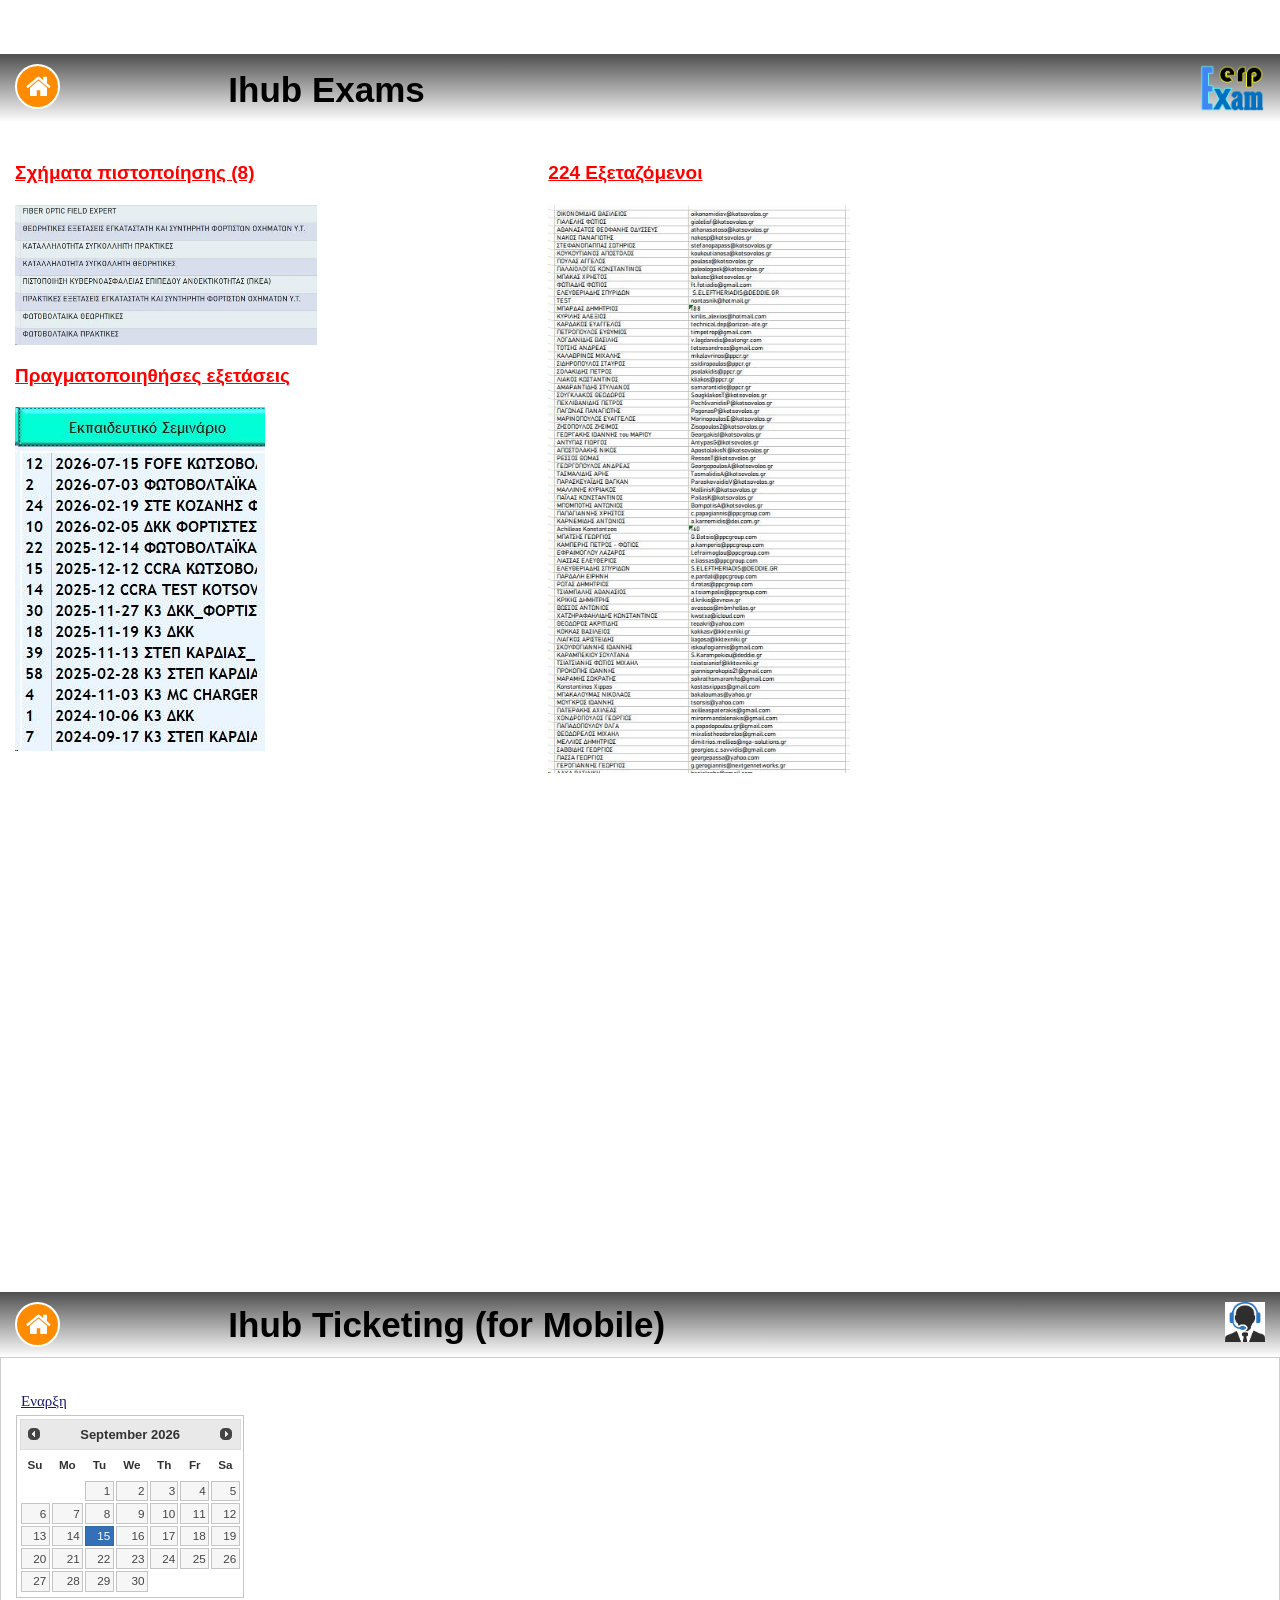
==== commit 79f56e7f: "Add files via upload" ====
--- a/index.html
+++ b/index.html
@@ -478,7 +478,7 @@
 </script>
 </head>
 <body>
-<div id="PageHeader" style="position:absolute;overflow:hidden;text-align:left;left:0px;top:0px;width:100%;height:55px;z-index:247;" data-top="background:rgba(33, 33, 33, 0.0);" data--50-top="background:rgba(33, 33, 33, 1.0);">
+<div id="PageHeader" style="position:absolute;overflow:hidden;text-align:left;left:0px;top:0px;width:100%;height:55px;z-index:250;" data-top="background:rgba(33, 33, 33, 0.0);" data--50-top="background:rgba(33, 33, 33, 1.0);">
 </div>
 <div id="wb_LayoutGrid102">
 <div id="LayoutGrid102">
@@ -533,7 +533,7 @@
 </div>
 </div>
 </div>
-<div id="PageHeader1" style="position:fixed;overflow:hidden;text-align:left;left:0;top:0;right:0;height:55px;z-index:247;" data-top="background:rgba(233, 233,233, 0.0);" data--50-top="background:rgba(233, 233, 233, 1.0);">
+<div id="PageHeader1" style="position:fixed;overflow:hidden;text-align:left;left:0;top:0;right:0;height:55px;z-index:250;" data-top="background:rgba(233, 233,233, 0.0);" data--50-top="background:rgba(233, 233, 233, 1.0);">
    <div id="wb_PanelMenu1" style="position:absolute;left:1%;top:23%;width:12%;height:47%;z-index:2;">
       <a href="#PanelMenu1_markup" id="PanelMenu1">&nbsp; Smart Links</a>
       <div id="PanelMenu1_markup">
@@ -643,7 +643,19 @@
 <div id="LayoutGrid1">
 <div class="row">
 <div class="col-1">
-<div id="wb_MegaMenu1" style="display:inline-block;width:217px;height:203px;z-index:6;">
+<div id="wb_Card4" style="display:flex;width:100%;text-align:center;z-index:6;">
+   <div id="Card4-card-header">My Projects</div>
+   <div id="Card4-card-body">
+      <div id="Card4-card-item1"></div>
+      <div id="Card4-card-item2">Διαχείριση των project μου (Ανοιχτά / κλειστά / υπο διερεύνηση)<br></div>
+   </div>
+
+</div>
+<div id="Html15" style="display:inline-block;width:100%;height:55px;z-index:7">
+</div>
+<div id="Html16" style="display:inline-block;width:26px;height:23px;z-index:8">
+</div>
+<div id="wb_MegaMenu1" style="display:inline-block;width:217px;height:56px;z-index:9;">
    <ul role="menubar" class="ui-widget" id="MegaMenu1">
       <li>
       <a role="menuitem" href="#" class="button ui-state-default"><i class="fa fa-caret-down arrow"></i>My Projects (Ep. Nikolaou)</a>
@@ -670,41 +682,41 @@
 </div>
 </div>
 <div class="col-2">
-<div id="wb_Card1" style="display:flex;width:100%;text-align:center;z-index:7;">
-   <div id="Card1-card-header">vm-inh-erp-prd (Asure)</div>
+<div id="wb_Card1" style="display:flex;width:100%;text-align:center;z-index:10;">
+   <div id="Card1-card-header">vm-inh-erp-prd (Asure - Office 365 vba)</div>
    <div id="Card1-card-body">
       <div id="Card1-card-item1">iHub ERP</div>
       <div id="Card1-card-item2">Ραντεβού Επισκεπτών / HR / Επιθεωρήσεις /Projects - Πελάτες / Πιστοποιήσεις Προσώπων / Παρουσιολόγια / iΑποθήκη / Πάγια</div>
       <hr id="Card1-card-item3">
       <div id="Card1-card-item4">Read More</div>
    </div>
-   <div id="Card1-card-footer">Office 365 (vba)</div>
+   <div id="Card1-card-footer">OnLine Εφαρμογές</div>
 
 </div>
 </div>
 <div class="col-3">
-<div id="wb_Card2" style="display:flex;width:100%;text-align:center;z-index:8;">
-   <div id="Card2-card-header">vm-inh-erp-prd (Asure)</div>
+<div id="wb_Card2" style="display:flex;width:100%;text-align:center;z-index:11;">
+   <div id="Card2-card-header">vm-inh-erp-prd (Asure - Office 365 vba)</div>
    <div id="Card2-card-body">
       <div id="Card2-card-item1">iHub ERP Exams</div>
       <div id="Card2-card-item2">Εκτέλεση Εξετάσεων πιστοποίησης προσώπων<br><br><br></div>
       <hr id="Card2-card-item3">
       <div id="Card2-card-item4">Read More</div>
    </div>
-   <div id="Card2-card-footer">Office 365 (vba)</div>
+   <div id="Card2-card-footer">OnLine Εφαρμογές</div>
 
 </div>
 </div>
 <div class="col-4">
-<div id="wb_Card3" style="display:flex;width:100%;text-align:center;z-index:9;">
-   <div id="Card3-card-header">vm-inh-erp-prd (Asure)</div>
+<div id="wb_Card3" style="display:flex;width:100%;text-align:center;z-index:12;">
+   <div id="Card3-card-header">vm-inh-erp-prd (Asure - Office 365 vba)</div>
    <div id="Card3-card-body">
       <div id="Card3-card-item1">iHub Ticketing</div>
       <div id="Card3-card-item2">Διαχείριση Change Management για τις εφαρμογές iHub καθώς και για ποιά θέματα υποστήριξης<br></div>
       <hr id="Card3-card-item3">
       <div id="Card3-card-item4"><a href="#LayoutGrid75">Read More</a></div>
    </div>
-   <div id="Card3-card-footer">Office 365 (vba)</div>
+   <div id="Card3-card-footer">OnLine Εφαρμογές</div>
 
 </div>
 </div>
@@ -717,17 +729,17 @@
 <div class="col-1">
 </div>
 <div class="col-2">
-<div id="wb_Image23" style="display:inline-block;width:46px;height:34px;z-index:10;">
+<div id="wb_Image23" style="display:inline-block;width:46px;height:34px;z-index:13;">
 <a href="#PageHeader"><img src="images/ihub3.png" id="Image23" alt=""></a>
 </div>
 </div>
 <div class="col-3">
-<div id="wb_Image27" style="display:inline-block;width:47px;height:34px;z-index:11;">
+<div id="wb_Image27" style="display:inline-block;width:47px;height:34px;z-index:14;">
 <a href="#PageHeader"><img src="images/ERPexam_r.png" id="Image27" alt=""></a>
 </div>
 </div>
 <div class="col-4">
-<div id="wb_Image1" style="display:inline-block;width:33px;height:33px;z-index:12;">
+<div id="wb_Image1" style="display:inline-block;width:33px;height:33px;z-index:15;">
 <a href="#LayoutGrid75"><img src="images/ERPHelpDesk.png" id="Image1" alt=""></a>
 </div>
 </div>
@@ -745,9 +757,9 @@
 </div>
 </div>
 </div>
-<div id="socialmedia_sticky" style="position:fixed;text-align:left;left:auto;right:-130px;top:125px;width:175px;height:252px;z-index:138;" title="Social Media Sticky">
-<a href="./password.html" target="_blank" title="&#917;&#960;&#953;&#954;&#959;&#953;&#957;&#969;&#957;&#943;&#945; &#956;&#949; &#924;&#960;&#959;&#973;&#961;&#945;"><img src="images/img0001.png" id="socialmedia_rss" alt="" title="" style="border-width:0;position:absolute;left:0px;top:150px;width:150px;height:45px;z-index:13"></a>
-<a href="mailto:ep.nikolaou@ppcgroup.com"><img src="images/img0002.png" id="socialmedia_email" alt="" title="" style="border-width:0;position:absolute;left:0px;top:195px;width:150px;height:45px;z-index:14"></a>
+<div id="socialmedia_sticky" style="position:fixed;text-align:left;left:auto;right:-130px;top:125px;width:175px;height:252px;z-index:141;" title="Social Media Sticky">
+<a href="./password.html" target="_blank" title="&#917;&#960;&#953;&#954;&#959;&#953;&#957;&#969;&#957;&#943;&#945; &#956;&#949; &#924;&#960;&#959;&#973;&#961;&#945;"><img src="images/img0001.png" id="socialmedia_rss" alt="" title="" style="border-width:0;position:absolute;left:0px;top:150px;width:150px;height:45px;z-index:16"></a>
+<a href="mailto:ep.nikolaou@ppcgroup.com"><img src="images/img0002.png" id="socialmedia_email" alt="" title="" style="border-width:0;position:absolute;left:0px;top:195px;width:150px;height:45px;z-index:17"></a>
 </div>
 <div id="wb_LayoutGrid11">
 <div id="LayoutGrid11">
@@ -797,7 +809,7 @@
 <div class="col-1">
 </div>
 <div class="col-2">
-<div id="Html4" style="display:inline-block;width:148px;height:1075px;z-index:17">
+<div id="Html4" style="display:inline-block;width:148px;height:1075px;z-index:20">
 </div>
 </div>
 <div class="col-3">
@@ -809,7 +821,7 @@
 <div id="LayoutGrid12">
 <div class="row">
 <div class="col-1">
-<div id="Html10" style="display:inline-block;width:148px;height:49px;z-index:18">
+<div id="Html10" style="display:inline-block;width:148px;height:49px;z-index:21">
 </div>
 </div>
 <div class="col-2">
@@ -821,7 +833,7 @@
 <div id="LayoutGrid14">
 <div class="row">
 <div class="col-1">
-<div id="wb_FontAwesomeIcon1" style="display:inline-block;width:27px;height:27px;text-align:center;z-index:19;">
+<div id="wb_FontAwesomeIcon1" style="display:inline-block;width:27px;height:27px;text-align:center;z-index:22;">
 <a href="./index.html#PageHeader"><div id="FontAwesomeIcon1"><i class="fa fa-home"></i></div></a>
 </div>
 </div>
@@ -831,7 +843,7 @@
 </div>
 </div>
 <div class="col-3">
-<div id="wb_Image3" style="display:inline-block;width:56px;height:42px;z-index:21;">
+<div id="wb_Image3" style="display:inline-block;width:56px;height:42px;z-index:24;">
 <img src="images/ihub3.png" id="Image3" alt="">
 </div>
 </div>
@@ -874,7 +886,7 @@
 <div id="LayoutGrid16">
 <div class="row">
 <div class="col-1">
-<ul id="SlideShow3" style="overflow:hidden;z-index:22;">
+<ul id="SlideShow3" style="overflow:hidden;z-index:25;">
 <li><img class="image" src="images/IA.png" alt="" title=""></li>
 <li><img class="image" src="images/EP.png" style="display:none;" alt="" title=""></li>
 <li><img class="image" src="images/TA.png" style="display:none;" alt="" title=""></li>
@@ -902,7 +914,7 @@
 <span style="color:#191970;font-family:'Comic Sans MS';font-size:15px;"><u>Εναρξη - Μελέτη</u></span>
 </div>
 <input id="DatePicker4_input" name="DatePicker4" style="display:none" type="text" value="12/12/2024">
-<div id="DatePicker4" style="display:inline-block;width:217px;height:250px;z-index:24;">
+<div id="DatePicker4" style="display:inline-block;width:217px;height:250px;z-index:27;">
 </div>
 </div>
 <div class="col-2">
@@ -910,7 +922,7 @@
 <span style="color:#191970;font-family:'Comic Sans MS';font-size:15px;"><u>On-Line</u></span>
 </div>
 <input id="DatePicker7_input" name="DatePicker4" style="display:none" type="text" value="4/1/2025">
-<div id="DatePicker7" style="display:inline-block;width:217px;height:250px;z-index:26;">
+<div id="DatePicker7" style="display:inline-block;width:217px;height:250px;z-index:29;">
 </div>
 </div>
 <div class="col-3">
@@ -918,7 +930,7 @@
 <span style="color:#191970;font-family:'Comic Sans MS';font-size:15px;"><u>Οριστικοποίηση</u></span>
 </div>
 <input id="DatePicker5_input" name="DatePicker4" style="display:none" type="text" value="8/31/2025">
-<div id="DatePicker5" style="display:inline-block;width:217px;height:250px;z-index:28;">
+<div id="DatePicker5" style="display:inline-block;width:217px;height:250px;z-index:31;">
 </div>
 </div>
 <div class="col-4">
@@ -941,7 +953,7 @@
 <div id="LayoutGrid20">
 <div class="row">
 <div class="col-1">
-<div id="wb_Image11" style="display:inline-block;width:106px;height:106px;z-index:30;">
+<div id="wb_Image11" style="display:inline-block;width:106px;height:106px;z-index:33;">
 <img src="images/icons8-design-100.png" id="Image11" alt="">
 </div>
 <div id="wb_Text12">
@@ -949,7 +961,7 @@
 </div>
 </div>
 <div class="col-2">
-<div id="wb_PanelImageLL" style="display:inline-block;width:106px;height:106px;z-index:32;">
+<div id="wb_PanelImageLL" style="display:inline-block;width:106px;height:106px;z-index:35;">
 <img src="images/icons8-database-administrator-100.png" id="PanelImageLL" alt="">
 </div>
 <div id="wb_Text22">
@@ -957,7 +969,7 @@
 </div>
 </div>
 <div class="col-3">
-<div id="wb_Image8" style="display:inline-block;width:106px;height:106px;z-index:34;">
+<div id="wb_Image8" style="display:inline-block;width:106px;height:106px;z-index:37;">
 <img src="images/icons8-upload-to-cloud-100.png" id="Image8" alt="">
 </div>
 <div id="wb_Text8">
@@ -965,7 +977,7 @@
 </div>
 </div>
 <div class="col-4">
-<div id="wb_Image9" style="display:inline-block;width:106px;height:106px;z-index:36;">
+<div id="wb_Image9" style="display:inline-block;width:106px;height:106px;z-index:39;">
 <img src="images/icons8-network-cable-100.png" id="Image9" alt="">
 </div>
 <div id="wb_Text9">
@@ -973,7 +985,7 @@
 </div>
 </div>
 <div class="col-5">
-<div id="wb_Image10" style="display:inline-block;width:106px;height:106px;z-index:38;">
+<div id="wb_Image10" style="display:inline-block;width:106px;height:106px;z-index:41;">
 <img src="images/icons8-update-100.png" id="Image10" alt="">
 </div>
 <div id="wb_Text10">
@@ -981,7 +993,7 @@
 </div>
 </div>
 <div class="col-6">
-<div id="wb_Image12" style="display:inline-block;width:106px;height:106px;z-index:40;">
+<div id="wb_Image12" style="display:inline-block;width:106px;height:106px;z-index:43;">
 <img src="images/icons8-support-100.png" id="Image12" alt="">
 </div>
 <div id="wb_Text13">
@@ -1087,7 +1099,7 @@
 <div id="LayoutGrid26">
 <div class="row">
 <div class="col-1">
-<div id="Html2" style="display:inline-block;width:100px;height:868px;z-index:48">
+<div id="Html2" style="display:inline-block;width:100px;height:868px;z-index:51">
 </div>
 </div>
 </div>
@@ -1097,7 +1109,7 @@
 <div id="LayoutGrid32">
 <div class="row">
 <div class="col-1">
-<div id="Html11" style="display:inline-block;width:148px;height:64px;z-index:49">
+<div id="Html11" style="display:inline-block;width:148px;height:64px;z-index:52">
 </div>
 </div>
 </div>
@@ -1155,7 +1167,7 @@
 <div id="LayoutGrid41">
 <div class="row">
 <div class="col-1">
-<div id="Html6" style="display:inline-block;width:148px;height:49px;z-index:50">
+<div id="Html6" style="display:inline-block;width:148px;height:49px;z-index:53">
 </div>
 </div>
 </div>
@@ -1165,7 +1177,7 @@
 <div id="LayoutGrid33">
 <div class="row">
 <div class="col-1">
-<div id="wb_FontAwesomeIcon2" style="display:inline-block;width:27px;height:27px;text-align:center;z-index:51;">
+<div id="wb_FontAwesomeIcon2" style="display:inline-block;width:27px;height:27px;text-align:center;z-index:54;">
 <a href="./index.html#PageHeader"><div id="FontAwesomeIcon2"><i class="fa fa-home"></i></div></a>
 </div>
 </div>
@@ -1175,7 +1187,7 @@
 </div>
 </div>
 <div class="col-3">
-<div id="wb_Image2" style="display:inline-block;width:39px;height:39px;z-index:53;">
+<div id="wb_Image2" style="display:inline-block;width:39px;height:39px;z-index:56;">
 <img src="images/Quis.png" id="Image2" alt="">
 </div>
 </div>
@@ -1190,7 +1202,7 @@
 <span style="color:#191970;font-family:'Comic Sans MS';font-size:15px;"><u>Εναρξη - Μελέτη</u></span>
 </div>
 <input id="DatePicker9_input" name="DatePicker4" style="display:none" type="text" value="1/1/2026">
-<div id="DatePicker9" style="display:inline-block;width:217px;height:250px;z-index:55;">
+<div id="DatePicker9" style="display:inline-block;width:217px;height:250px;z-index:58;">
 </div>
 </div>
 <div class="col-2">
@@ -1198,7 +1210,7 @@
 <span style="color:#191970;font-family:'Comic Sans MS';font-size:15px;"><u>On-Line</u></span>
 </div>
 <input id="DatePicker10_input" name="DatePicker4" style="display:none" type="text" value="4/19/2026">
-<div id="DatePicker10" style="display:inline-block;width:217px;height:250px;z-index:57;">
+<div id="DatePicker10" style="display:inline-block;width:217px;height:250px;z-index:60;">
 </div>
 </div>
 <div class="col-3">
@@ -1224,7 +1236,7 @@
 <div id="LayoutGrid43">
 <div class="row">
 <div class="col-1">
-<div id="wb_Image13" style="display:inline-block;width:106px;height:106px;z-index:60;">
+<div id="wb_Image13" style="display:inline-block;width:106px;height:106px;z-index:63;">
 <img src="images/icons8-database-administrator-100.png" id="Image13" alt="">
 </div>
 <div id="wb_Text27">
@@ -1232,7 +1244,7 @@
 </div>
 </div>
 <div class="col-2">
-<div id="wb_Image14" style="display:inline-block;width:106px;height:106px;z-index:62;">
+<div id="wb_Image14" style="display:inline-block;width:106px;height:106px;z-index:65;">
 <img src="images/icons8-upload-to-cloud-100.png" id="Image14" alt="">
 </div>
 <div id="wb_Text29">
@@ -1240,7 +1252,7 @@
 </div>
 </div>
 <div class="col-3">
-<div id="wb_Image15" style="display:inline-block;width:106px;height:106px;z-index:64;">
+<div id="wb_Image15" style="display:inline-block;width:106px;height:106px;z-index:67;">
 <img src="images/icons8-update-100.png" id="Image15" alt="">
 </div>
 <div id="wb_Text31">
@@ -1363,7 +1375,7 @@
 <div id="LayoutGrid49">
 <div class="row">
 <div class="col-1">
-<div id="Html3" style="display:inline-block;width:100px;height:608px;z-index:69">
+<div id="Html3" style="display:inline-block;width:100px;height:608px;z-index:72">
 </div>
 </div>
 </div>
@@ -1373,7 +1385,7 @@
 <div id="LayoutGrid50">
 <div class="row">
 <div class="col-1">
-<div id="Html12" style="display:inline-block;width:148px;height:64px;z-index:70">
+<div id="Html12" style="display:inline-block;width:148px;height:64px;z-index:73">
 </div>
 </div>
 </div>
@@ -1383,7 +1395,7 @@
 <div id="LayoutGrid51">
 <div class="row">
 <div class="col-1">
-<div id="wb_FontAwesomeIcon4" style="display:inline-block;width:27px;height:27px;text-align:center;z-index:71;">
+<div id="wb_FontAwesomeIcon4" style="display:inline-block;width:27px;height:27px;text-align:center;z-index:74;">
 <a href="./index.html#PageHeader"><div id="FontAwesomeIcon4"><i class="fa fa-home"></i></div></a>
 </div>
 </div>
@@ -1405,7 +1417,7 @@
 <span style="color:#191970;font-family:'Comic Sans MS';font-size:15px;"><u>Εναρξη - Μελέτη</u></span>
 </div>
 <input id="DatePicker2_input" name="DatePicker1" style="display:none" type="text" value="6/1/2026">
-<div id="DatePicker2" style="display:inline-block;width:217px;height:234px;z-index:74;">
+<div id="DatePicker2" style="display:inline-block;width:217px;height:234px;z-index:77;">
 </div>
 </div>
 <div class="col-2">
@@ -1413,11 +1425,11 @@
 <span style="color:#191970;font-family:'Comic Sans MS';font-size:15px;"><u>Ολοκλήρωση</u></span>
 </div>
 <input id="DatePicker6_input" name="DatePicker1" style="display:none" type="text" value="8/25/2026">
-<div id="DatePicker6" style="display:inline-block;width:217px;height:241px;z-index:76;">
-</div>
-</div>
-<div class="col-3">
-<div id="wb_Image7" style="display:inline-block;width:157px;height:308px;z-index:77;">
+<div id="DatePicker6" style="display:inline-block;width:217px;height:241px;z-index:79;">
+</div>
+</div>
+<div class="col-3">
+<div id="wb_Image7" style="display:inline-block;width:157px;height:308px;z-index:80;">
 <img src="images/c6g0t2n18w.jpg" id="Image7" alt="">
 </div>
 </div>
@@ -1492,14 +1504,14 @@
 <div id="LayoutGrid67">
 <div class="row">
 <div class="col-1">
-<label for="" id="Label3" style="display:inline-block;width:71px;line-height:18px;z-index:78;">ΤΕΔΕ</label>
-</div>
-<div class="col-2">
-<div id="Progressbar1"  style="display:block;width:100%;height:18px;z-index:79;">
-</div>
-</div>
-<div class="col-3">
-<label for="" id="Label8" style="display:inline-block;width:42px;line-height:18px;z-index:80;">560G</label>
+<label for="" id="Label3" style="display:inline-block;width:71px;line-height:18px;z-index:81;">ΤΕΔΕ</label>
+</div>
+<div class="col-2">
+<div id="Progressbar1"  style="display:block;width:100%;height:18px;z-index:82;">
+</div>
+</div>
+<div class="col-3">
+<label for="" id="Label8" style="display:inline-block;width:42px;line-height:18px;z-index:83;">560G</label>
 </div>
 </div>
 </div>
@@ -1508,14 +1520,14 @@
 <div id="LayoutGrid68">
 <div class="row">
 <div class="col-1">
-<label for="" id="Label4" style="display:inline-block;width:71px;line-height:18px;z-index:81;">ΤΗΔΜ</label>
-</div>
-<div class="col-2">
-<div id="Progressbar2"  style="display:block;width:100%;height:18px;z-index:82;">
-</div>
-</div>
-<div class="col-3">
-<label for="" id="Label9" style="display:inline-block;width:42px;line-height:18px;z-index:83;">300</label>
+<label for="" id="Label4" style="display:inline-block;width:71px;line-height:18px;z-index:84;">ΤΗΔΜ</label>
+</div>
+<div class="col-2">
+<div id="Progressbar2"  style="display:block;width:100%;height:18px;z-index:85;">
+</div>
+</div>
+<div class="col-3">
+<label for="" id="Label9" style="display:inline-block;width:42px;line-height:18px;z-index:86;">300</label>
 </div>
 </div>
 </div>
@@ -1524,14 +1536,14 @@
 <div id="LayoutGrid69">
 <div class="row">
 <div class="col-1">
-<label for="" id="Label5" style="display:inline-block;width:147px;line-height:18px;z-index:84;">ΤΗΔΜ_ΗΛΕΚΤΡΟΚΙΝΗΣΗ</label>
-</div>
-<div class="col-2">
-<div id="Progressbar3"  style="display:block;width:100%;height:18px;z-index:85;">
-</div>
-</div>
-<div class="col-3">
-<label for="" id="Label10" style="display:inline-block;width:42px;line-height:18px;z-index:86;">120</label>
+<label for="" id="Label5" style="display:inline-block;width:147px;line-height:18px;z-index:87;">ΤΗΔΜ_ΗΛΕΚΤΡΟΚΙΝΗΣΗ</label>
+</div>
+<div class="col-2">
+<div id="Progressbar3"  style="display:block;width:100%;height:18px;z-index:88;">
+</div>
+</div>
+<div class="col-3">
+<label for="" id="Label10" style="display:inline-block;width:42px;line-height:18px;z-index:89;">120</label>
 </div>
 </div>
 </div>
@@ -1540,14 +1552,14 @@
 <div id="LayoutGrid70">
 <div class="row">
 <div class="col-1">
-<label for="" id="Label6" style="display:block;width:100%;line-height:18px;z-index:87;">Φορέας Ελέγχου</label>
-</div>
-<div class="col-2">
-<div id="Progressbar4"  style="display:block;width:100%;height:18px;z-index:88;">
-</div>
-</div>
-<div class="col-3">
-<label for="" id="Label11" style="display:inline-block;width:42px;line-height:18px;z-index:89;">420</label>
+<label for="" id="Label6" style="display:block;width:100%;line-height:18px;z-index:90;">Φορέας Ελέγχου</label>
+</div>
+<div class="col-2">
+<div id="Progressbar4"  style="display:block;width:100%;height:18px;z-index:91;">
+</div>
+</div>
+<div class="col-3">
+<label for="" id="Label11" style="display:inline-block;width:42px;line-height:18px;z-index:92;">420</label>
 </div>
 </div>
 </div>
@@ -1556,14 +1568,14 @@
 <div id="LayoutGrid71">
 <div class="row">
 <div class="col-1">
-<label for="" id="Label7" style="display:block;width:100%;line-height:18px;z-index:90;">ΕΧΥΠ</label>
-</div>
-<div class="col-2">
-<div id="Progressbar5"  style="display:block;width:100%;height:18px;z-index:91;">
-</div>
-</div>
-<div class="col-3">
-<label for="" id="Label12" style="display:inline-block;width:42px;line-height:18px;z-index:92;">320</label>
+<label for="" id="Label7" style="display:block;width:100%;line-height:18px;z-index:93;">ΕΧΥΠ</label>
+</div>
+<div class="col-2">
+<div id="Progressbar5"  style="display:block;width:100%;height:18px;z-index:94;">
+</div>
+</div>
+<div class="col-3">
+<label for="" id="Label12" style="display:inline-block;width:42px;line-height:18px;z-index:95;">320</label>
 </div>
 </div>
 </div>
@@ -1572,12 +1584,12 @@
 <div id="LayoutGrid62">
 <div class="row">
 <div class="col-1">
-<div id="wb_Image16" style="display:inline-block;width:469px;height:218px;z-index:93;">
+<div id="wb_Image16" style="display:inline-block;width:469px;height:218px;z-index:96;">
 <img src="images/087pjukl20.jpg" id="Image16" alt="">
 </div>
 </div>
 <div class="col-2">
-<div id="wb_Image6" style="display:inline-block;width:100%;height:auto;z-index:94;">
+<div id="wb_Image6" style="display:inline-block;width:100%;height:auto;z-index:97;">
 <img src="images/a62utwoun1.jpg" id="Image6" alt="">
 </div>
 </div>
@@ -1588,7 +1600,7 @@
 <div id="LayoutGrid73">
 <div class="row">
 <div class="col-1">
-<div id="Html8" style="display:inline-block;width:100px;height:666px;z-index:95">
+<div id="Html8" style="display:inline-block;width:100px;height:666px;z-index:98">
 </div>
 </div>
 </div>
@@ -1686,7 +1698,7 @@
 <div id="LayoutGrid75">
 <div class="row">
 <div class="col-1">
-<div id="Html13" style="display:inline-block;width:148px;height:64px;z-index:96">
+<div id="Html13" style="display:inline-block;width:148px;height:64px;z-index:99">
 </div>
 </div>
 </div>
@@ -1696,7 +1708,7 @@
 <div id="LayoutGrid76">
 <div class="row">
 <div class="col-1">
-<div id="wb_FontAwesomeIcon5" style="display:inline-block;width:27px;height:27px;text-align:center;z-index:97;">
+<div id="wb_FontAwesomeIcon5" style="display:inline-block;width:27px;height:27px;text-align:center;z-index:100;">
 <a href="./index.html#PageHeader"><div id="FontAwesomeIcon5"><i class="fa fa-home"></i></div></a>
 </div>
 </div>
@@ -1706,7 +1718,7 @@
 </div>
 </div>
 <div class="col-3">
-<div id="wb_Image4" style="display:inline-block;width:40px;height:40px;z-index:99;">
+<div id="wb_Image4" style="display:inline-block;width:40px;height:40px;z-index:102;">
 <img src="images/ERPHelpDesk.png" id="Image4" alt="">
 </div>
 </div>
@@ -1721,7 +1733,7 @@
 <span style="color:#191970;font-family:'Comic Sans MS';font-size:15px;"><u>Εναρξη - Μελέτη</u></span>
 </div>
 <input id="DatePicker1_input" name="DatePicker4" style="display:none" type="text" value="1/8/2025">
-<div id="DatePicker1" style="display:inline-block;width:217px;height:250px;z-index:101;">
+<div id="DatePicker1" style="display:inline-block;width:217px;height:250px;z-index:104;">
 </div>
 </div>
 <div class="col-2">
@@ -1729,11 +1741,11 @@
 <span style="color:#191970;font-family:'Comic Sans MS';font-size:15px;"><u>On-Line</u></span>
 </div>
 <input id="DatePicker3_input" name="DatePicker4" style="display:none" type="text" value="8/10/2025">
-<div id="DatePicker3" style="display:inline-block;width:217px;height:250px;z-index:103;">
-</div>
-</div>
-<div class="col-3">
-<div id="wb_Image5" style="display:inline-block;width:467px;height:157px;z-index:104;">
+<div id="DatePicker3" style="display:inline-block;width:217px;height:250px;z-index:106;">
+</div>
+</div>
+<div class="col-3">
+<div id="wb_Image5" style="display:inline-block;width:467px;height:157px;z-index:107;">
 <img src="images/vyea3jkc1q.jpg" id="Image5" alt="">
 </div>
 </div>
@@ -1760,7 +1772,7 @@
 <div id="LayoutGrid91">
 <div class="row">
 <div class="col-1">
-<a id="Button1" href="./R1.html" target="_blank" style="display:inline-block;width:130px;height:23px;z-index:105;">Στατιστικά</a>
+<a id="Button1" href="./R1.html" target="_blank" style="display:inline-block;width:130px;height:23px;z-index:108;">Στατιστικά</a>
 </div>
 </div>
 </div>
@@ -1801,7 +1813,7 @@
 <div id="LayoutGrid93">
 <div class="row">
 <div class="col-1">
-<div id="Html7" style="display:inline-block;width:100px;height:420px;z-index:106">
+<div id="Html7" style="display:inline-block;width:100px;height:420px;z-index:109">
 </div>
 </div>
 </div>
@@ -1811,7 +1823,7 @@
 <div id="LayoutGrid94">
 <div class="row">
 <div class="col-1">
-<div id="Html14" style="display:inline-block;width:148px;height:64px;z-index:107">
+<div id="Html14" style="display:inline-block;width:148px;height:64px;z-index:110">
 </div>
 </div>
 </div>
@@ -1821,7 +1833,7 @@
 <div id="LayoutGrid95">
 <div class="row">
 <div class="col-1">
-<div id="wb_FontAwesomeIcon6" style="display:inline-block;width:27px;height:27px;text-align:center;z-index:108;">
+<div id="wb_FontAwesomeIcon6" style="display:inline-block;width:27px;height:27px;text-align:center;z-index:111;">
 <a href="./index.html#PageHeader"><div id="FontAwesomeIcon6"><i class="fa fa-home"></i></div></a>
 </div>
 </div>
@@ -1831,7 +1843,7 @@
 </div>
 </div>
 <div class="col-3">
-<div id="wb_Image17" style="display:inline-block;width:66px;height:48px;z-index:110;">
+<div id="wb_Image17" style="display:inline-block;width:66px;height:48px;z-index:113;">
 <img src="images/ERPexam_r.png" id="Image17" alt="">
 </div>
 </div>
@@ -1845,13 +1857,13 @@
 <div id="wb_Text37">
 <span style="color:#FF0000;font-family:Arial;font-size:19px;"><strong><u>Σχήματα πιστοποίησης (8)</u></strong></span>
 </div>
-<div id="wb_Image19" style="display:inline-block;width:302px;height:140px;z-index:112;">
+<div id="wb_Image19" style="display:inline-block;width:302px;height:140px;z-index:115;">
 <img src="images/dbgbp9vf0r.jpg" id="Image19" alt="">
 </div>
 <div id="wb_Text38">
 <span style="color:#FF0000;font-family:Arial;font-size:19px;"><strong><u>Πραγματοποιηθήσες εξετάσεις</u></strong></span>
 </div>
-<div id="wb_Image21" style="display:inline-block;width:250px;height:344px;z-index:114;">
+<div id="wb_Image21" style="display:inline-block;width:250px;height:344px;z-index:117;">
 <img src="images/x426ev52uv.jpg" id="Image21" alt="">
 </div>
 </div>
@@ -1859,7 +1871,7 @@
 <div id="wb_Text39">
 <span style="color:#FF0000;font-family:Arial;font-size:19px;"><strong><u>224 Εξεταζόμενοι</u></strong></span>
 </div>
-<div id="wb_Image22" style="display:inline-block;width:302px;height:568px;z-index:116;">
+<div id="wb_Image22" style="display:inline-block;width:302px;height:568px;z-index:119;">
 <img src="images/gsqspu9h61.jpg" id="Image22" alt="">
 </div>
 </div>
@@ -1912,7 +1924,7 @@
 <div id="LayoutGrid7">
 <div class="row">
 <div class="col-1">
-<div id="Html5" style="display:inline-block;width:100px;height:420px;z-index:117">
+<div id="Html5" style="display:inline-block;width:100px;height:420px;z-index:120">
 </div>
 </div>
 </div>
@@ -1922,7 +1934,7 @@
 <div id="LayoutGrid8">
 <div class="row">
 <div class="col-1">
-<div id="Html1" style="display:inline-block;width:148px;height:64px;z-index:118">
+<div id="Html1" style="display:inline-block;width:148px;height:64px;z-index:121">
 </div>
 </div>
 </div>
@@ -2030,7 +2042,7 @@
 <div id="LayoutGrid116">
 <div class="row">
 <div class="col-1">
-<div id="wb_FontAwesomeIcon7" style="display:inline-block;width:27px;height:27px;text-align:center;z-index:119;">
+<div id="wb_FontAwesomeIcon7" style="display:inline-block;width:27px;height:27px;text-align:center;z-index:122;">
 <a href="./index.html#PageHeader"><div id="FontAwesomeIcon7"><i class="fa fa-home"></i></div></a>
 </div>
 </div>
@@ -2040,7 +2052,7 @@
 </div>
 </div>
 <div class="col-3">
-<div id="wb_Image20" style="display:inline-block;width:40px;height:40px;z-index:121;">
+<div id="wb_Image20" style="display:inline-block;width:40px;height:40px;z-index:124;">
 <img src="images/ERPHelpDesk.png" id="Image20" alt="">
 </div>
 </div>
@@ -2055,7 +2067,7 @@
 <span style="color:#191970;font-family:'Comic Sans MS';font-size:15px;"><u>Εναρξη</u></span>
 </div>
 <input id="DatePicker8_input" name="DatePicker4" style="display:none" type="text" value="9/15/2026">
-<div id="DatePicker8" style="display:inline-block;width:217px;height:250px;z-index:123;">
+<div id="DatePicker8" style="display:inline-block;width:217px;height:250px;z-index:126;">
 </div>
 </div>
 <div class="col-2">
--- a/index.css
+++ b/index.css
@@ -11501,3 +11501,60 @@
 {
    margin: 0;
 }
+#wb_Card4
+{
+   position: relative;
+   display: -webkit-flex;
+   display: flex;
+   -webkit-flex-direction: column;
+   flex-direction: column;
+   background-color: transparent;
+   background-image: none;
+   border: 1px solid #DEDEDE;
+   border-radius: 3px;
+   box-sizing: border-box;
+   margin: 0;
+   padding: 0;
+   text-align: center;
+}
+#Card4-card-body
+{
+   -webkit-flex: 1 1 auto;
+   flex: 1 1 auto;
+   font-size: 0px;
+}
+#Card4-card-header
+{
+   box-sizing: border-box;
+   border-bottom: 1px solid #DEDEDE;
+   border-radius: 3px 3px 0 0;
+   margin: 0;
+   padding: 12px 20px 12px 20px;
+   background-color: #F7F7F7;
+   background-image: none;
+   color: #000000;
+   font-family: Arial;
+   font-weight: normal;
+   font-size: 13px;
+}
+#Card4-card-item1
+{
+   box-sizing: border-box;
+   margin: 20px 20px 0px 20px;
+   padding: 0;
+   color: #292B2C;
+   font-family: Arial;
+   font-weight: bold;
+   font-size: 19px;
+}
+#Card4-card-item2
+{
+   box-sizing: border-box;
+   border-radius: 0 0 3px 3px;
+   margin: 20px 20px 0px 20px;
+   padding: 0;
+   color: #292B2C;
+   font-family: Arial;
+   font-weight: normal;
+   font-size: 13px;
+}
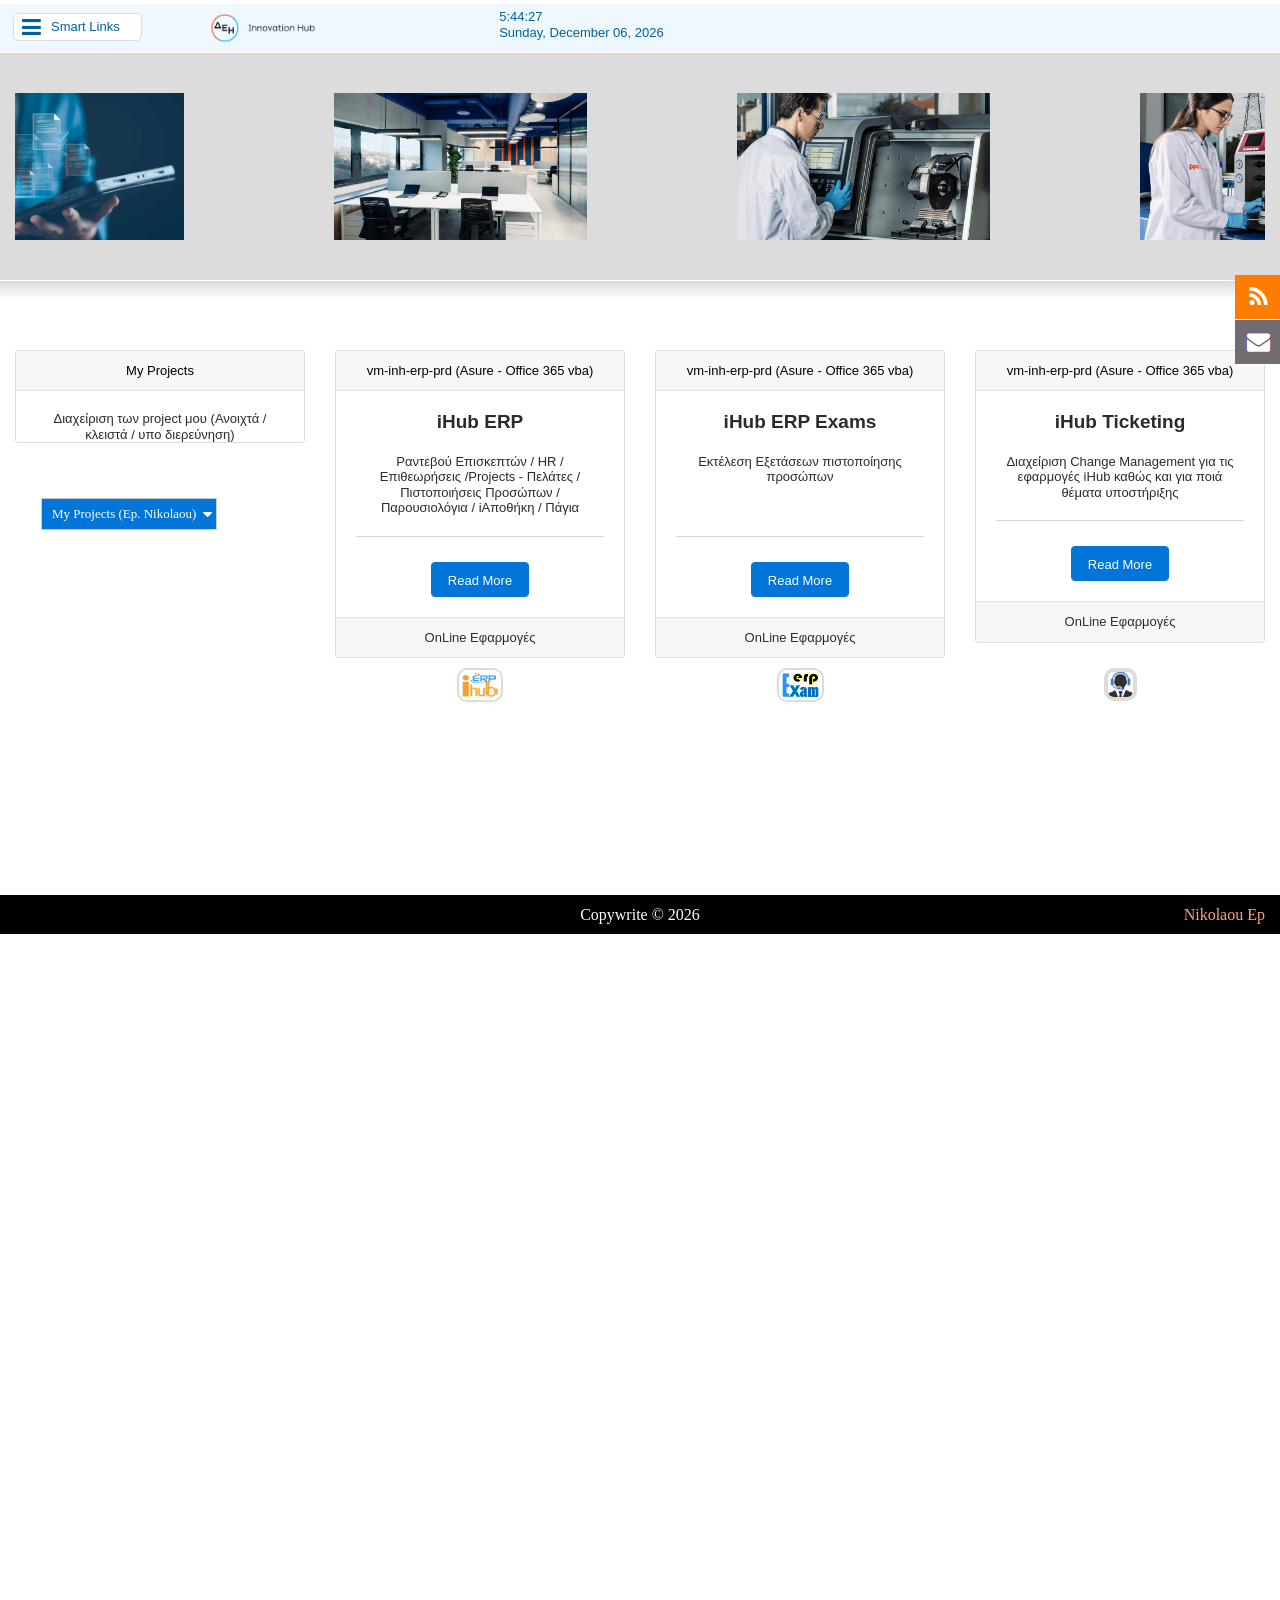
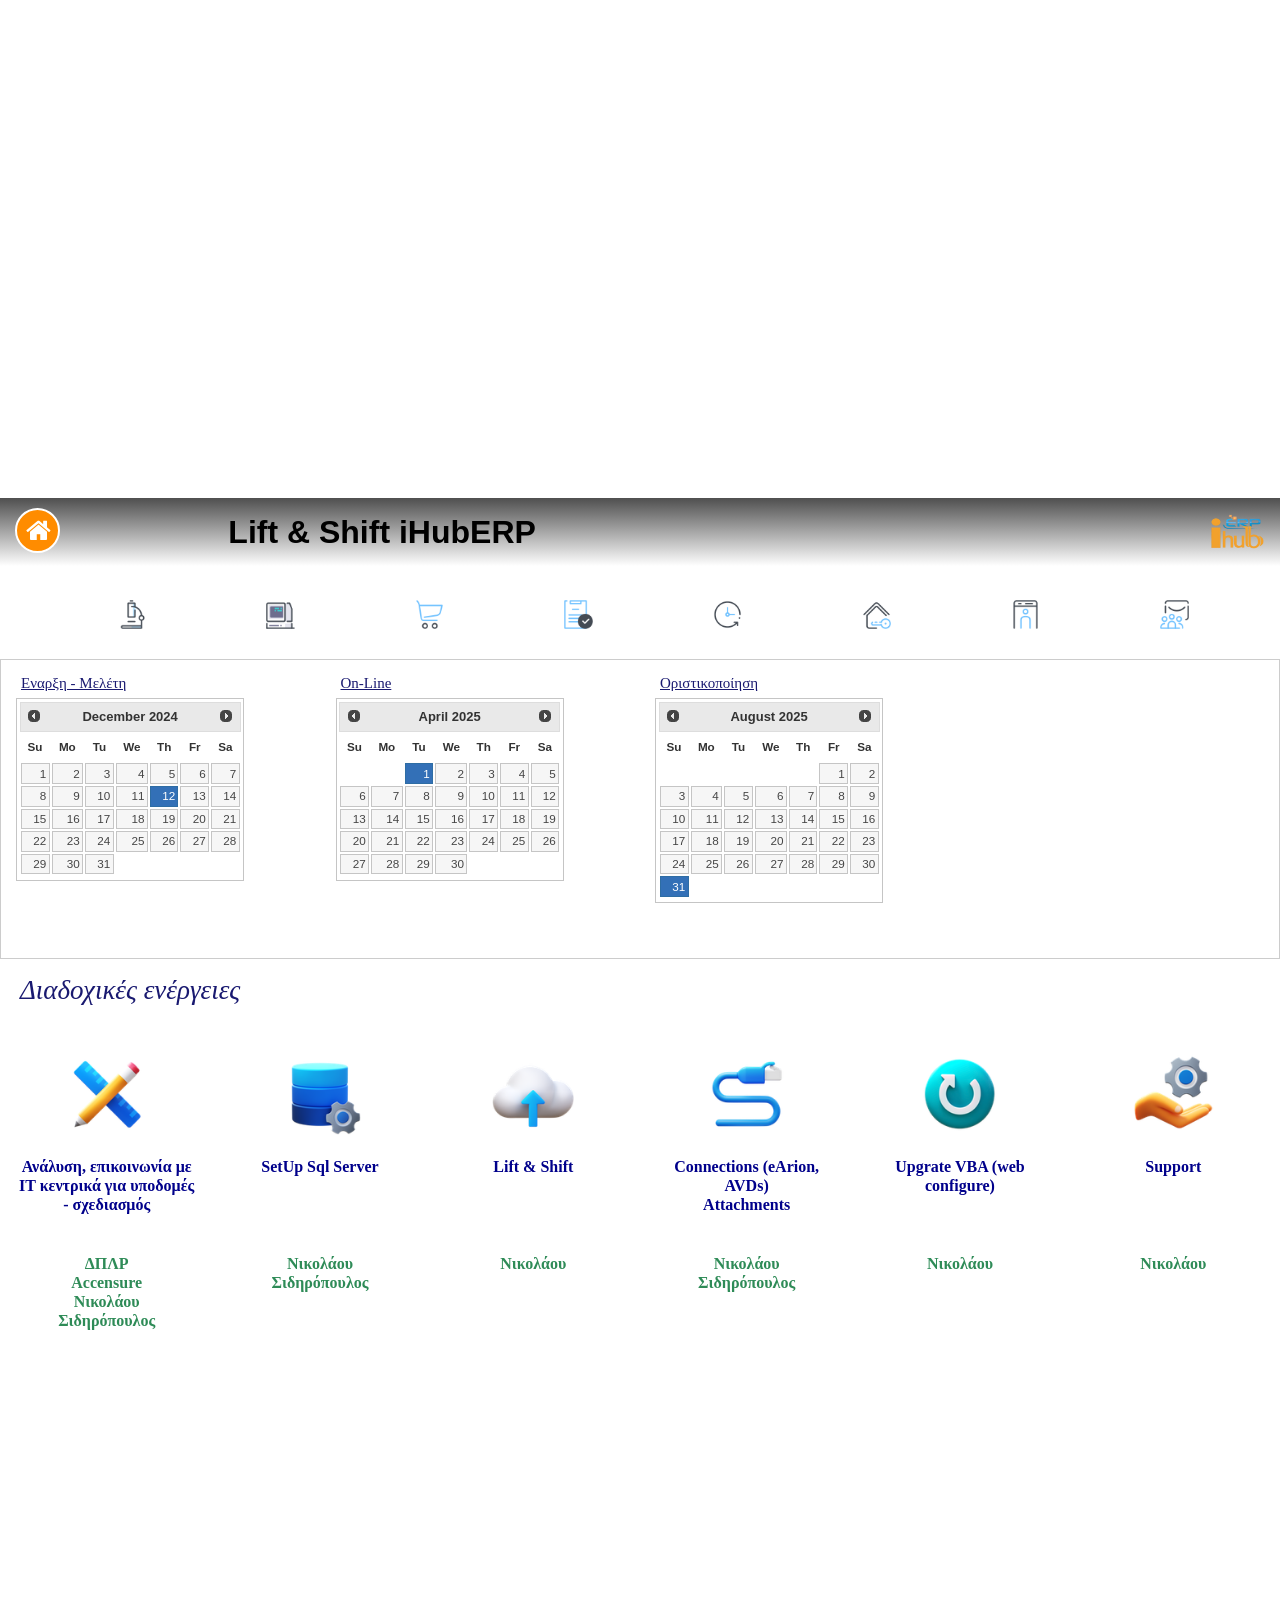
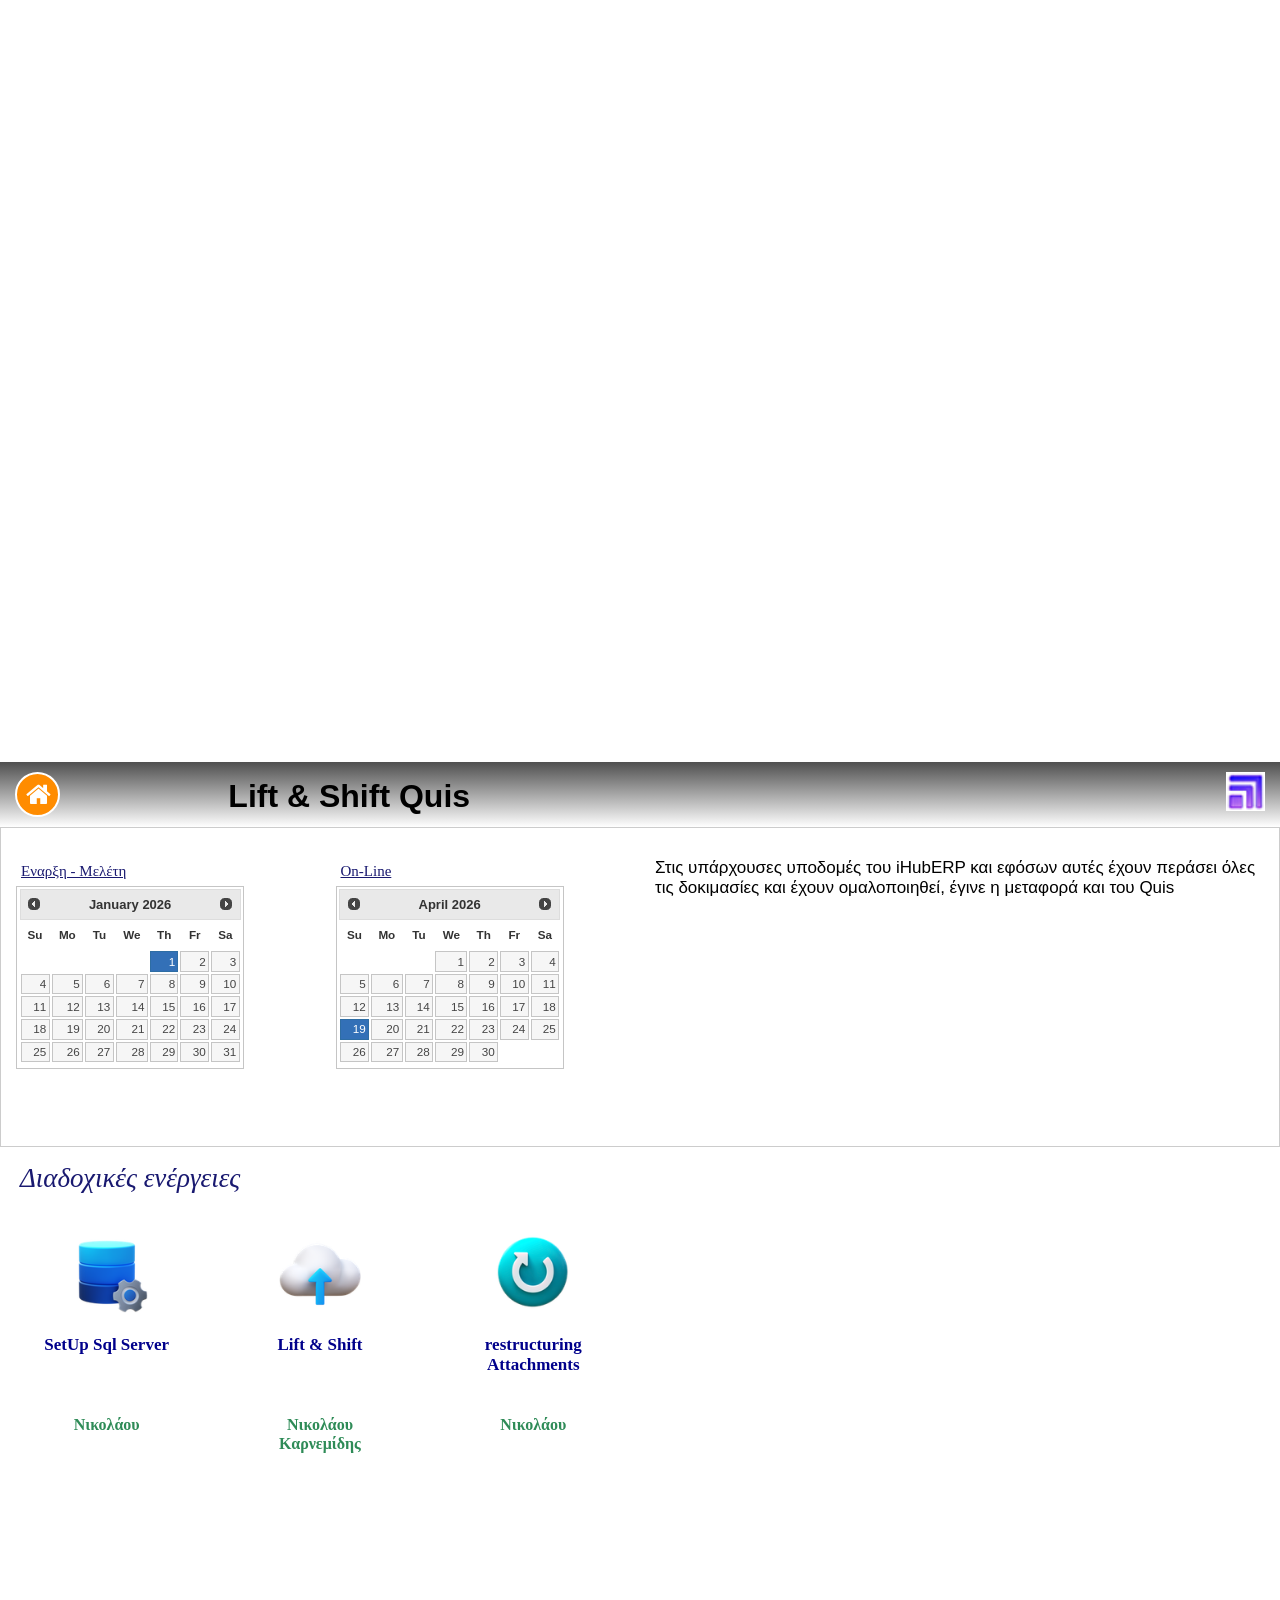
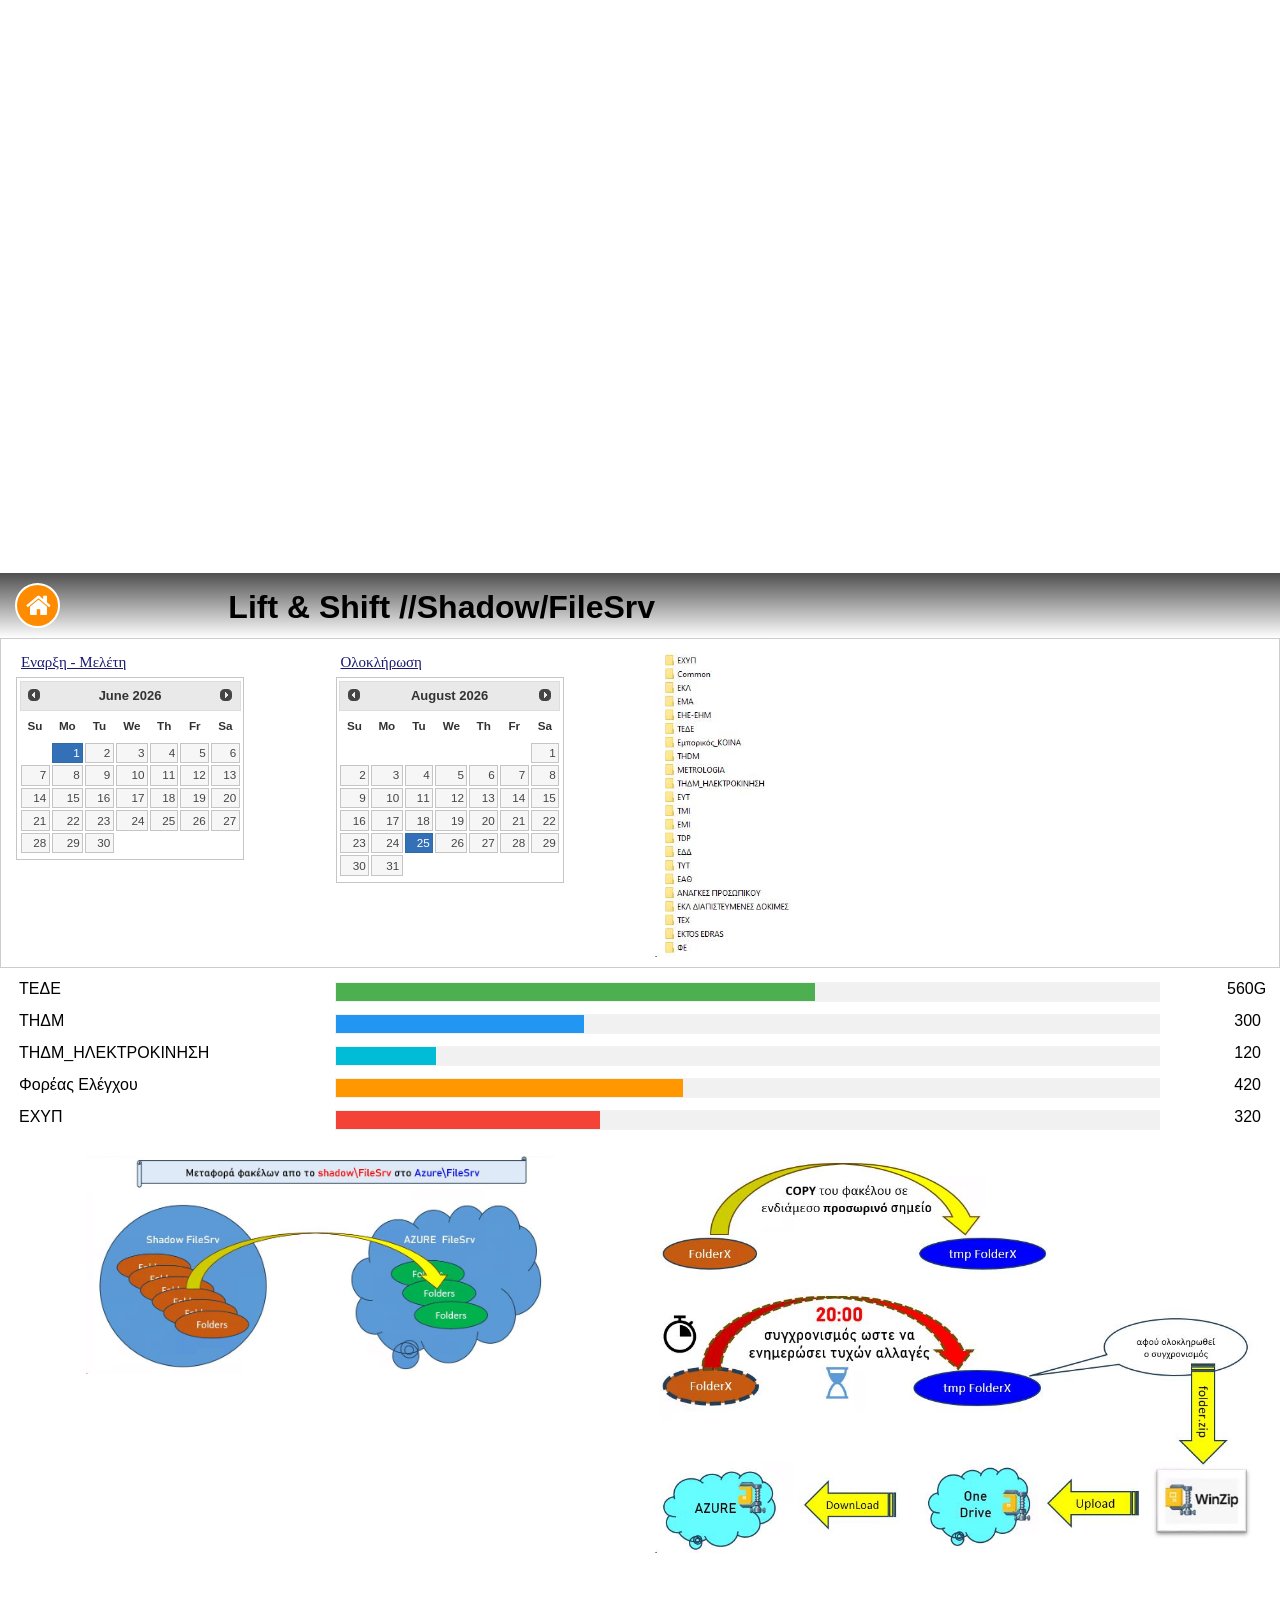
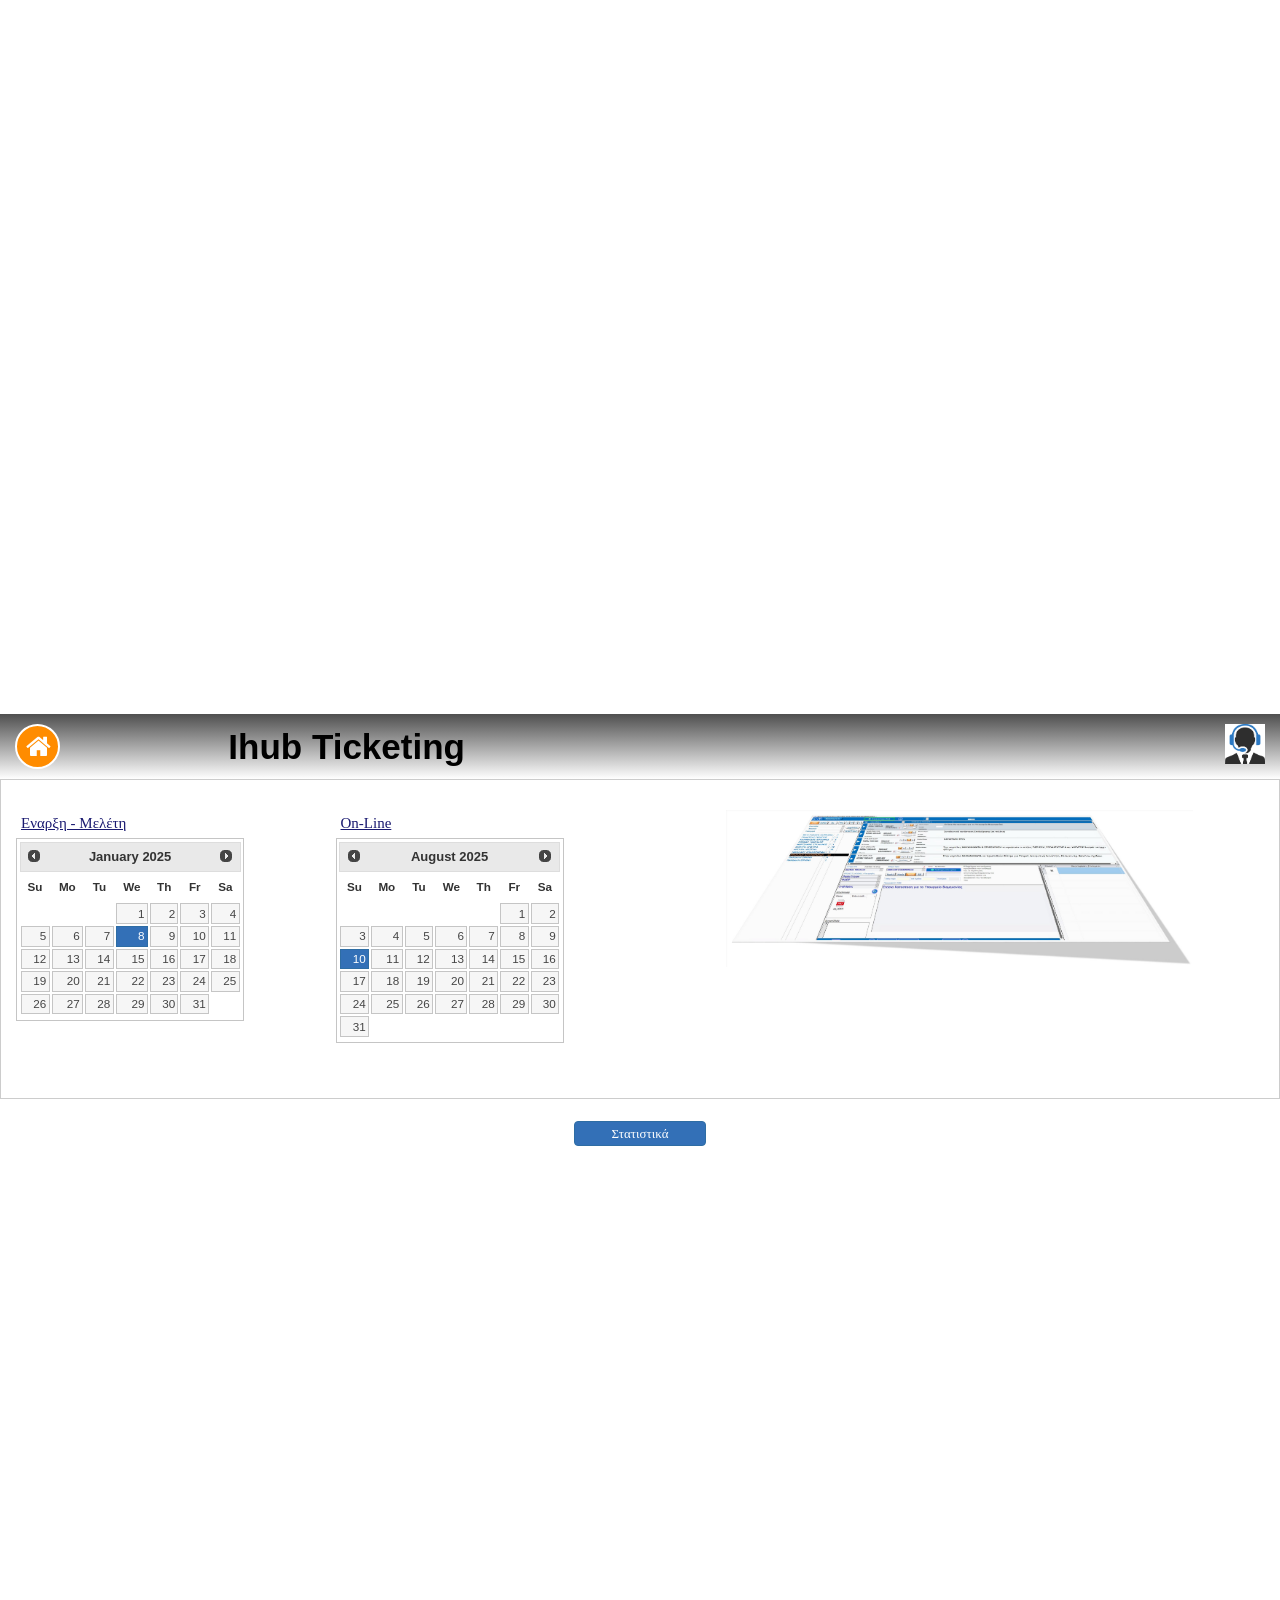
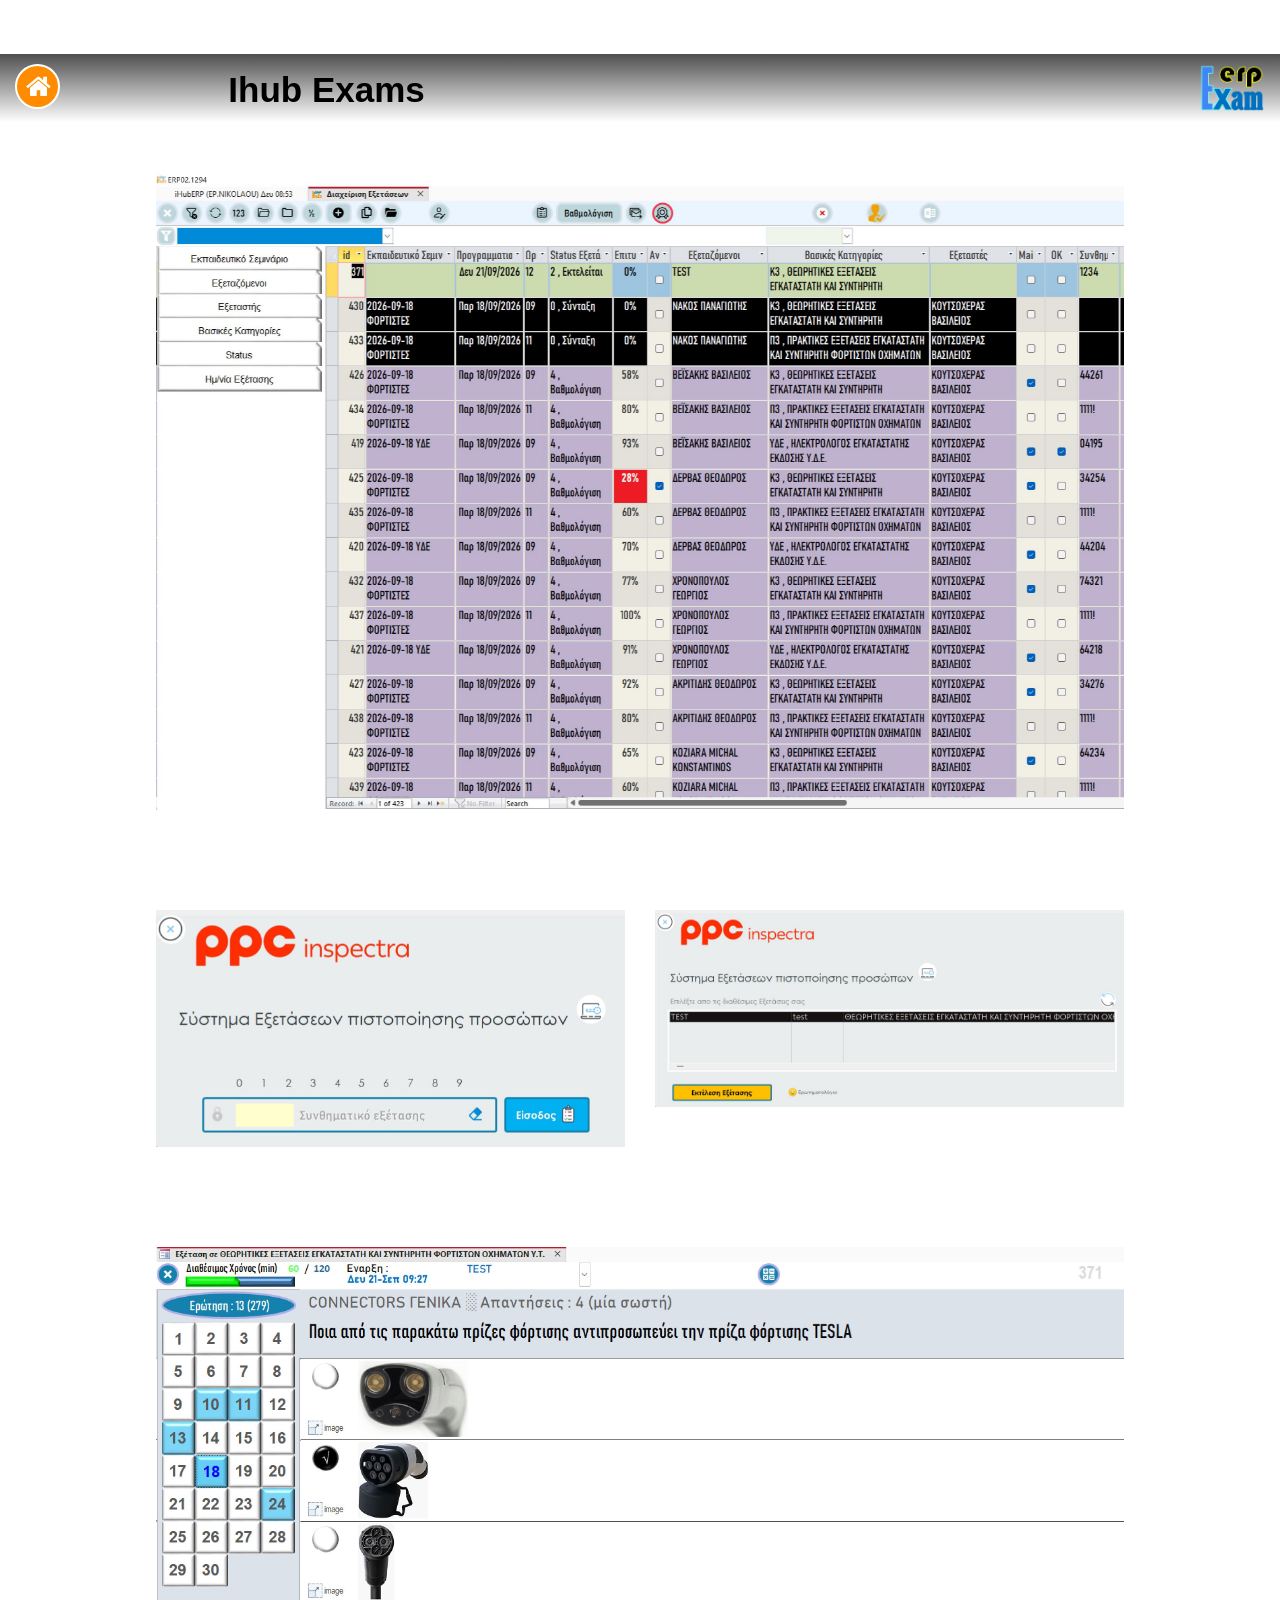
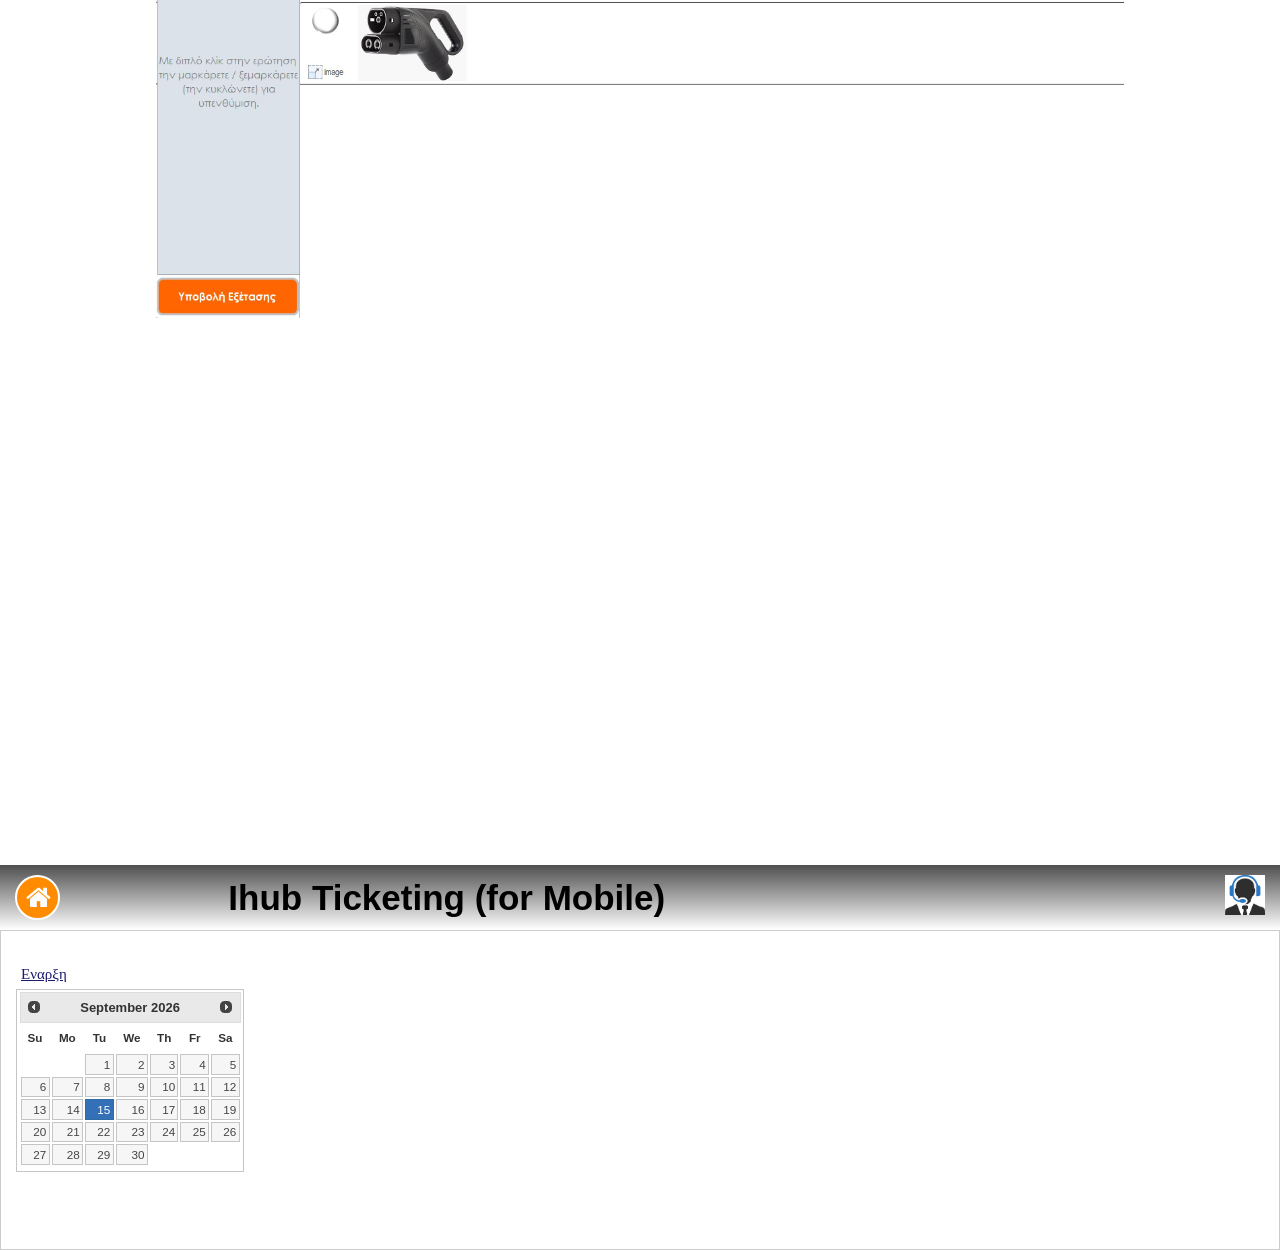
==== commit 48628412: "Add files via upload" ====
--- a/index.html
+++ b/index.html
@@ -478,7 +478,7 @@
 </script>
 </head>
 <body>
-<div id="PageHeader" style="position:absolute;overflow:hidden;text-align:left;left:0px;top:0px;width:100%;height:55px;z-index:250;" data-top="background:rgba(33, 33, 33, 0.0);" data--50-top="background:rgba(33, 33, 33, 1.0);">
+<div id="PageHeader" style="position:absolute;overflow:hidden;text-align:left;left:0px;top:0px;width:100%;height:55px;z-index:248;" data-top="background:rgba(33, 33, 33, 0.0);" data--50-top="background:rgba(33, 33, 33, 1.0);">
 </div>
 <div id="wb_LayoutGrid102">
 <div id="LayoutGrid102">
@@ -533,7 +533,7 @@
 </div>
 </div>
 </div>
-<div id="PageHeader1" style="position:fixed;overflow:hidden;text-align:left;left:0;top:0;right:0;height:55px;z-index:250;" data-top="background:rgba(233, 233,233, 0.0);" data--50-top="background:rgba(233, 233, 233, 1.0);">
+<div id="PageHeader1" style="position:fixed;overflow:hidden;text-align:left;left:0;top:0;right:0;height:55px;z-index:248;" data-top="background:rgba(233, 233,233, 0.0);" data--50-top="background:rgba(233, 233, 233, 1.0);">
    <div id="wb_PanelMenu1" style="position:absolute;left:1%;top:23%;width:12%;height:47%;z-index:2;">
       <a href="#PanelMenu1_markup" id="PanelMenu1">&nbsp; Smart Links</a>
       <div id="PanelMenu1_markup">
@@ -701,7 +701,7 @@
       <div id="Card2-card-item1">iHub ERP Exams</div>
       <div id="Card2-card-item2">Εκτέλεση Εξετάσεων πιστοποίησης προσώπων<br><br><br></div>
       <hr id="Card2-card-item3">
-      <div id="Card2-card-item4">Read More</div>
+      <div id="Card2-card-item4"><a href="#LayoutGrid94">Read More</a></div>
    </div>
    <div id="Card2-card-footer">OnLine Εφαρμογές</div>
 
@@ -735,7 +735,7 @@
 </div>
 <div class="col-3">
 <div id="wb_Image27" style="display:inline-block;width:47px;height:34px;z-index:14;">
-<a href="#PageHeader"><img src="images/ERPexam_r.png" id="Image27" alt=""></a>
+<a href="#LayoutGrid94"><img src="images/ERPexam_r.png" id="Image27" alt=""></a>
 </div>
 </div>
 <div class="col-4">
@@ -757,7 +757,7 @@
 </div>
 </div>
 </div>
-<div id="socialmedia_sticky" style="position:fixed;text-align:left;left:auto;right:-130px;top:125px;width:175px;height:252px;z-index:141;" title="Social Media Sticky">
+<div id="socialmedia_sticky" style="position:fixed;text-align:left;left:auto;right:-130px;top:125px;width:175px;height:252px;z-index:139;" title="Social Media Sticky">
 <a href="./password.html" target="_blank" title="&#917;&#960;&#953;&#954;&#959;&#953;&#957;&#969;&#957;&#943;&#945; &#956;&#949; &#924;&#960;&#959;&#973;&#961;&#945;"><img src="images/img0001.png" id="socialmedia_rss" alt="" title="" style="border-width:0;position:absolute;left:0px;top:150px;width:150px;height:45px;z-index:16"></a>
 <a href="mailto:ep.nikolaou@ppcgroup.com"><img src="images/img0002.png" id="socialmedia_email" alt="" title="" style="border-width:0;position:absolute;left:0px;top:195px;width:150px;height:45px;z-index:17"></a>
 </div>
@@ -1854,28 +1854,9 @@
 <div id="LayoutGrid98">
 <div class="row">
 <div class="col-1">
-<div id="wb_Text37">
-<span style="color:#FF0000;font-family:Arial;font-size:19px;"><strong><u>Σχήματα πιστοποίησης (8)</u></strong></span>
-</div>
-<div id="wb_Image19" style="display:inline-block;width:302px;height:140px;z-index:115;">
-<img src="images/dbgbp9vf0r.jpg" id="Image19" alt="">
-</div>
-<div id="wb_Text38">
-<span style="color:#FF0000;font-family:Arial;font-size:19px;"><strong><u>Πραγματοποιηθήσες εξετάσεις</u></strong></span>
-</div>
-<div id="wb_Image21" style="display:inline-block;width:250px;height:344px;z-index:117;">
-<img src="images/x426ev52uv.jpg" id="Image21" alt="">
-</div>
-</div>
-<div class="col-2">
-<div id="wb_Text39">
-<span style="color:#FF0000;font-family:Arial;font-size:19px;"><strong><u>224 Εξεταζόμενοι</u></strong></span>
-</div>
-<div id="wb_Image22" style="display:inline-block;width:302px;height:568px;z-index:119;">
-<img src="images/gsqspu9h61.jpg" id="Image22" alt="">
-</div>
-</div>
-<div class="col-3">
+<div id="wb_Image19" style="display:inline-block;width:968px;height:638px;z-index:114;">
+<img src="images/kj7grd0nds.jpg" id="Image19" alt="">
+</div>
 </div>
 </div>
 </div>
@@ -1884,6 +1865,14 @@
 <div id="LayoutGrid2">
 <div class="row">
 <div class="col-1">
+<div id="wb_Image21" style="display:inline-block;width:469px;height:237px;z-index:115;">
+<img src="images/tctkdw020j.jpg" id="Image21" alt="">
+</div>
+</div>
+<div class="col-2">
+<div id="wb_Image22" style="display:inline-block;width:469px;height:197px;z-index:116;">
+<img src="images/ppve4jruxk.jpg" id="Image22" alt="">
+</div>
 </div>
 </div>
 </div>
@@ -1892,6 +1881,9 @@
 <div id="LayoutGrid3">
 <div class="row">
 <div class="col-1">
+<div id="wb_Image24" style="display:inline-block;width:968px;height:671px;z-index:117;">
+<img src="images/nojw14n8pm.jpg" id="Image24" alt="">
+</div>
 </div>
 </div>
 </div>
@@ -1924,7 +1916,7 @@
 <div id="LayoutGrid7">
 <div class="row">
 <div class="col-1">
-<div id="Html5" style="display:inline-block;width:100px;height:420px;z-index:120">
+<div id="Html5" style="display:inline-block;width:100px;height:420px;z-index:118">
 </div>
 </div>
 </div>
@@ -1934,7 +1926,7 @@
 <div id="LayoutGrid8">
 <div class="row">
 <div class="col-1">
-<div id="Html1" style="display:inline-block;width:148px;height:64px;z-index:121">
+<div id="Html1" style="display:inline-block;width:148px;height:64px;z-index:119">
 </div>
 </div>
 </div>
@@ -2042,7 +2034,7 @@
 <div id="LayoutGrid116">
 <div class="row">
 <div class="col-1">
-<div id="wb_FontAwesomeIcon7" style="display:inline-block;width:27px;height:27px;text-align:center;z-index:122;">
+<div id="wb_FontAwesomeIcon7" style="display:inline-block;width:27px;height:27px;text-align:center;z-index:120;">
 <a href="./index.html#PageHeader"><div id="FontAwesomeIcon7"><i class="fa fa-home"></i></div></a>
 </div>
 </div>
@@ -2052,7 +2044,7 @@
 </div>
 </div>
 <div class="col-3">
-<div id="wb_Image20" style="display:inline-block;width:40px;height:40px;z-index:124;">
+<div id="wb_Image20" style="display:inline-block;width:40px;height:40px;z-index:122;">
 <img src="images/ERPHelpDesk.png" id="Image20" alt="">
 </div>
 </div>
@@ -2067,7 +2059,7 @@
 <span style="color:#191970;font-family:'Comic Sans MS';font-size:15px;"><u>Εναρξη</u></span>
 </div>
 <input id="DatePicker8_input" name="DatePicker4" style="display:none" type="text" value="9/15/2026">
-<div id="DatePicker8" style="display:inline-block;width:217px;height:250px;z-index:126;">
+<div id="DatePicker8" style="display:inline-block;width:217px;height:250px;z-index:124;">
 </div>
 </div>
 <div class="col-2">
--- a/index.css
+++ b/index.css
@@ -8987,7 +8987,7 @@
 #LayoutGrid98
 {
    box-sizing: border-box;
-   padding: 20px 15px 20px 15px;
+   padding: 50px 15px 50px 15px;
    margin-right: auto;
    margin-left: auto;
 }
@@ -8996,42 +8996,26 @@
    margin-right: -15px;
    margin-left: -15px;
 }
-#LayoutGrid98 > .row > .col-1, #LayoutGrid98 > .row > .col-2, #LayoutGrid98 > .row > .col-3
-{
-   box-sizing: border-box;
-   font-size: 0px;
-   min-height: 1px;
-   padding-right: 15px;
-   padding-left: 15px;
-   position: relative;
-}
-#LayoutGrid98 > .row > .col-1, #LayoutGrid98 > .row > .col-2, #LayoutGrid98 > .row > .col-3
-{
-   float: left;
-}
 #LayoutGrid98 > .row > .col-1
 {
-   background-color: transparent;
-   background-image: none;
-   border: 0px solid #FFFFFF;
-   width: 41.66666667%;
-   text-align: left;
-}
-#LayoutGrid98 > .row > .col-2
-{
-   background-color: transparent;
-   background-image: none;
-   border: 0px solid #FFFFFF;
-   width: 41.66666667%;
-   text-align: left;
-}
-#LayoutGrid98 > .row > .col-3
-{
-   background-color: transparent;
-   background-image: none;
-   border: 0px solid #FFFFFF;
-   width: 16.66666667%;
-   text-align: left;
+   box-sizing: border-box;
+   font-size: 0px;
+   min-height: 1px;
+   padding-right: 15px;
+   padding-left: 15px;
+   position: relative;
+}
+#LayoutGrid98 > .row > .col-1
+{
+   float: left;
+}
+#LayoutGrid98 > .row > .col-1
+{
+   background-color: transparent;
+   background-image: none;
+   border: 0px solid #FFFFFF;
+   width: 100%;
+   text-align: center;
 }
 #LayoutGrid98:before,
 #LayoutGrid98:after,
@@ -9048,92 +9032,11 @@
 }
 @media (max-width: 480px)
 {
-#LayoutGrid98 > .row > .col-1, #LayoutGrid98 > .row > .col-2, #LayoutGrid98 > .row > .col-3
-{
-   float: none;
-   width: 100% !important;
-}
-}
-#wb_Text37 
-{
-   background-color: transparent;
-   background-image: none;
-   border: 0px solid #000000;
-   padding: 20px 0px 20px 0px;
-   margin: 0;
-   text-align: left;
-}
-#wb_Text37 div
-{
-   text-align: left;
-}
-#wb_Text38 
-{
-   background-color: transparent;
-   background-image: none;
-   border: 0px solid #000000;
-   padding: 20px 0px 20px 0px;
-   margin: 0;
-   text-align: left;
-}
-#wb_Text38 div
-{
-   text-align: left;
-}
-#wb_Image21
-{
-   margin: 0;
-   vertical-align: top;
-}
-#Image21
-{
-   border: 0px solid #000000;
-   padding: 0;
-   display: inline-block;
-   width: 250px;
-   height: 344px;
-   vertical-align: top;
-}
-#wb_Image19
-{
-   margin: 0;
-   vertical-align: top;
-}
-#Image19
-{
-   border: 0px solid #000000;
-   padding: 0;
-   display: inline-block;
-   width: 302px;
-   height: 140px;
-   vertical-align: top;
-}
-#wb_Text39 
-{
-   background-color: transparent;
-   background-image: none;
-   border: 0px solid #000000;
-   padding: 20px 0px 20px 0px;
-   margin: 0;
-   text-align: left;
-}
-#wb_Text39 div
-{
-   text-align: left;
-}
-#wb_Image22
-{
-   margin: 0;
-   vertical-align: top;
-}
-#Image22
-{
-   border: 0px solid #000000;
-   padding: 0;
-   display: inline-block;
-   width: 302px;
-   height: 568px;
-   vertical-align: top;
+#LayoutGrid98 > .row > .col-1
+{
+   float: none;
+   width: 100% !important;
+}
 }
 #wb_LayoutGrid2
 {
@@ -9152,7 +9055,7 @@
 #LayoutGrid2
 {
    box-sizing: border-box;
-   padding: 0px 15px 0px 15px;
+   padding: 50px 15px 50px 15px;
    margin-right: auto;
    margin-left: auto;
 }
@@ -9161,26 +9064,34 @@
    margin-right: -15px;
    margin-left: -15px;
 }
+#LayoutGrid2 > .row > .col-1, #LayoutGrid2 > .row > .col-2
+{
+   box-sizing: border-box;
+   font-size: 0px;
+   min-height: 1px;
+   padding-right: 15px;
+   padding-left: 15px;
+   position: relative;
+}
+#LayoutGrid2 > .row > .col-1, #LayoutGrid2 > .row > .col-2
+{
+   float: left;
+}
 #LayoutGrid2 > .row > .col-1
 {
-   box-sizing: border-box;
-   font-size: 0px;
-   min-height: 1px;
-   padding-right: 15px;
-   padding-left: 15px;
-   position: relative;
-}
-#LayoutGrid2 > .row > .col-1
-{
-   float: left;
-}
-#LayoutGrid2 > .row > .col-1
-{
-   background-color: transparent;
-   background-image: none;
-   border: 0px solid #FFFFFF;
-   width: 100%;
-   text-align: center;
+   background-color: transparent;
+   background-image: none;
+   border: 0px solid #FFFFFF;
+   width: 50%;
+   text-align: right;
+}
+#LayoutGrid2 > .row > .col-2
+{
+   background-color: transparent;
+   background-image: none;
+   border: 0px solid #FFFFFF;
+   width: 50%;
+   text-align: left;
 }
 #LayoutGrid2:before,
 #LayoutGrid2:after,
@@ -9197,7 +9108,7 @@
 }
 @media (max-width: 480px)
 {
-#LayoutGrid2 > .row > .col-1
+#LayoutGrid2 > .row > .col-1, #LayoutGrid2 > .row > .col-2
 {
    float: none;
    width: 100% !important;
@@ -9220,7 +9131,7 @@
 #LayoutGrid3
 {
    box-sizing: border-box;
-   padding: 0px 15px 0px 15px;
+   padding: 50px 15px 50px 15px;
    margin-right: auto;
    margin-left: auto;
 }
@@ -10397,6 +10308,11 @@
    font-family: Arial;
    font-weight: normal;
    font-size: 13px;
+}
+#Card2-card-item4 a
+{
+   color: inherit;
+   text-decoration: none;
 }
 #Card2-card-footer
 {
@@ -11558,3 +11474,59 @@
    font-weight: normal;
    font-size: 13px;
 }
+#wb_Image19
+{
+   margin: 0;
+   vertical-align: top;
+}
+#Image19
+{
+   border: 0px solid #000000;
+   padding: 0;
+   display: inline-block;
+   width: 968px;
+   height: 638px;
+   vertical-align: top;
+}
+#wb_Image21
+{
+   margin: 0;
+   vertical-align: top;
+}
+#Image21
+{
+   border: 0px solid #000000;
+   padding: 0;
+   display: inline-block;
+   width: 469px;
+   height: 237px;
+   vertical-align: top;
+}
+#wb_Image22
+{
+   margin: 0;
+   vertical-align: top;
+}
+#Image22
+{
+   border: 0px solid #000000;
+   padding: 0;
+   display: inline-block;
+   width: 469px;
+   height: 197px;
+   vertical-align: top;
+}
+#wb_Image24
+{
+   margin: 0;
+   vertical-align: top;
+}
+#Image24
+{
+   border: 0px solid #000000;
+   padding: 0;
+   display: inline-block;
+   width: 968px;
+   height: 671px;
+   vertical-align: top;
+}
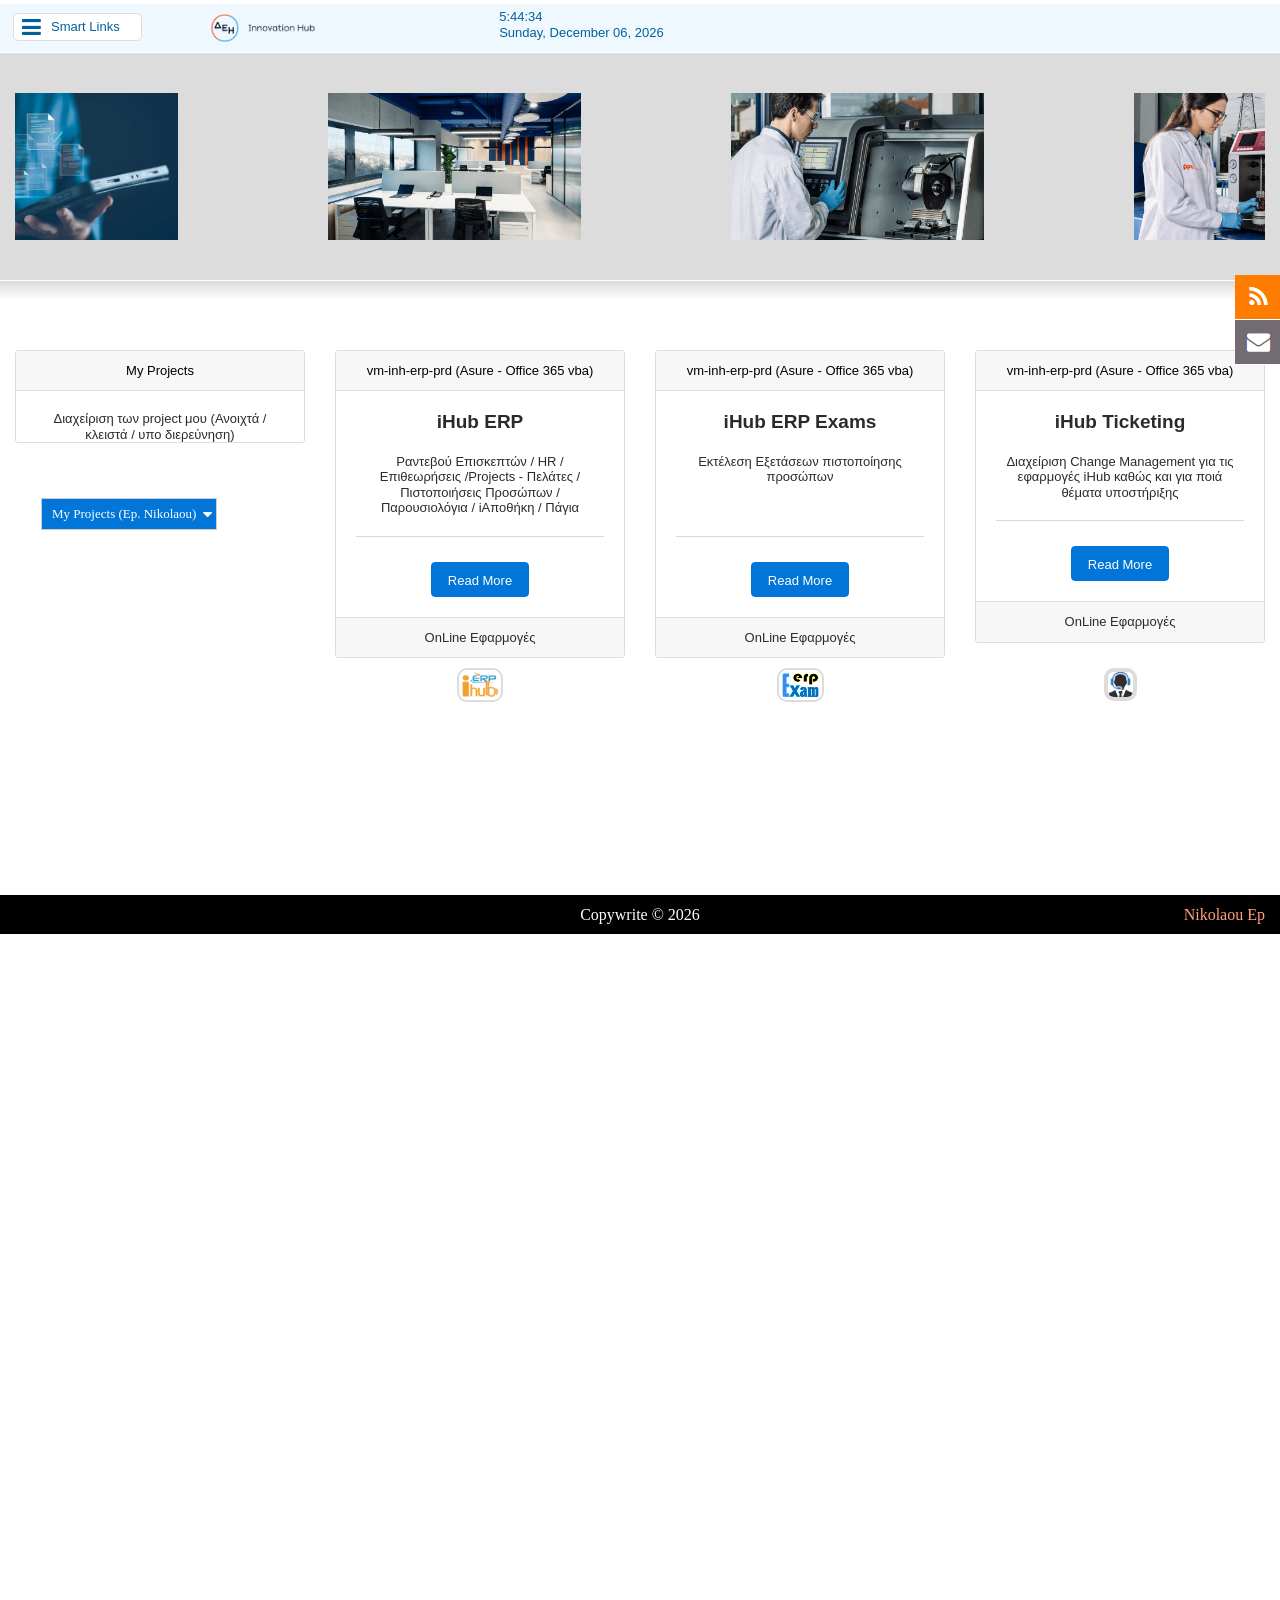
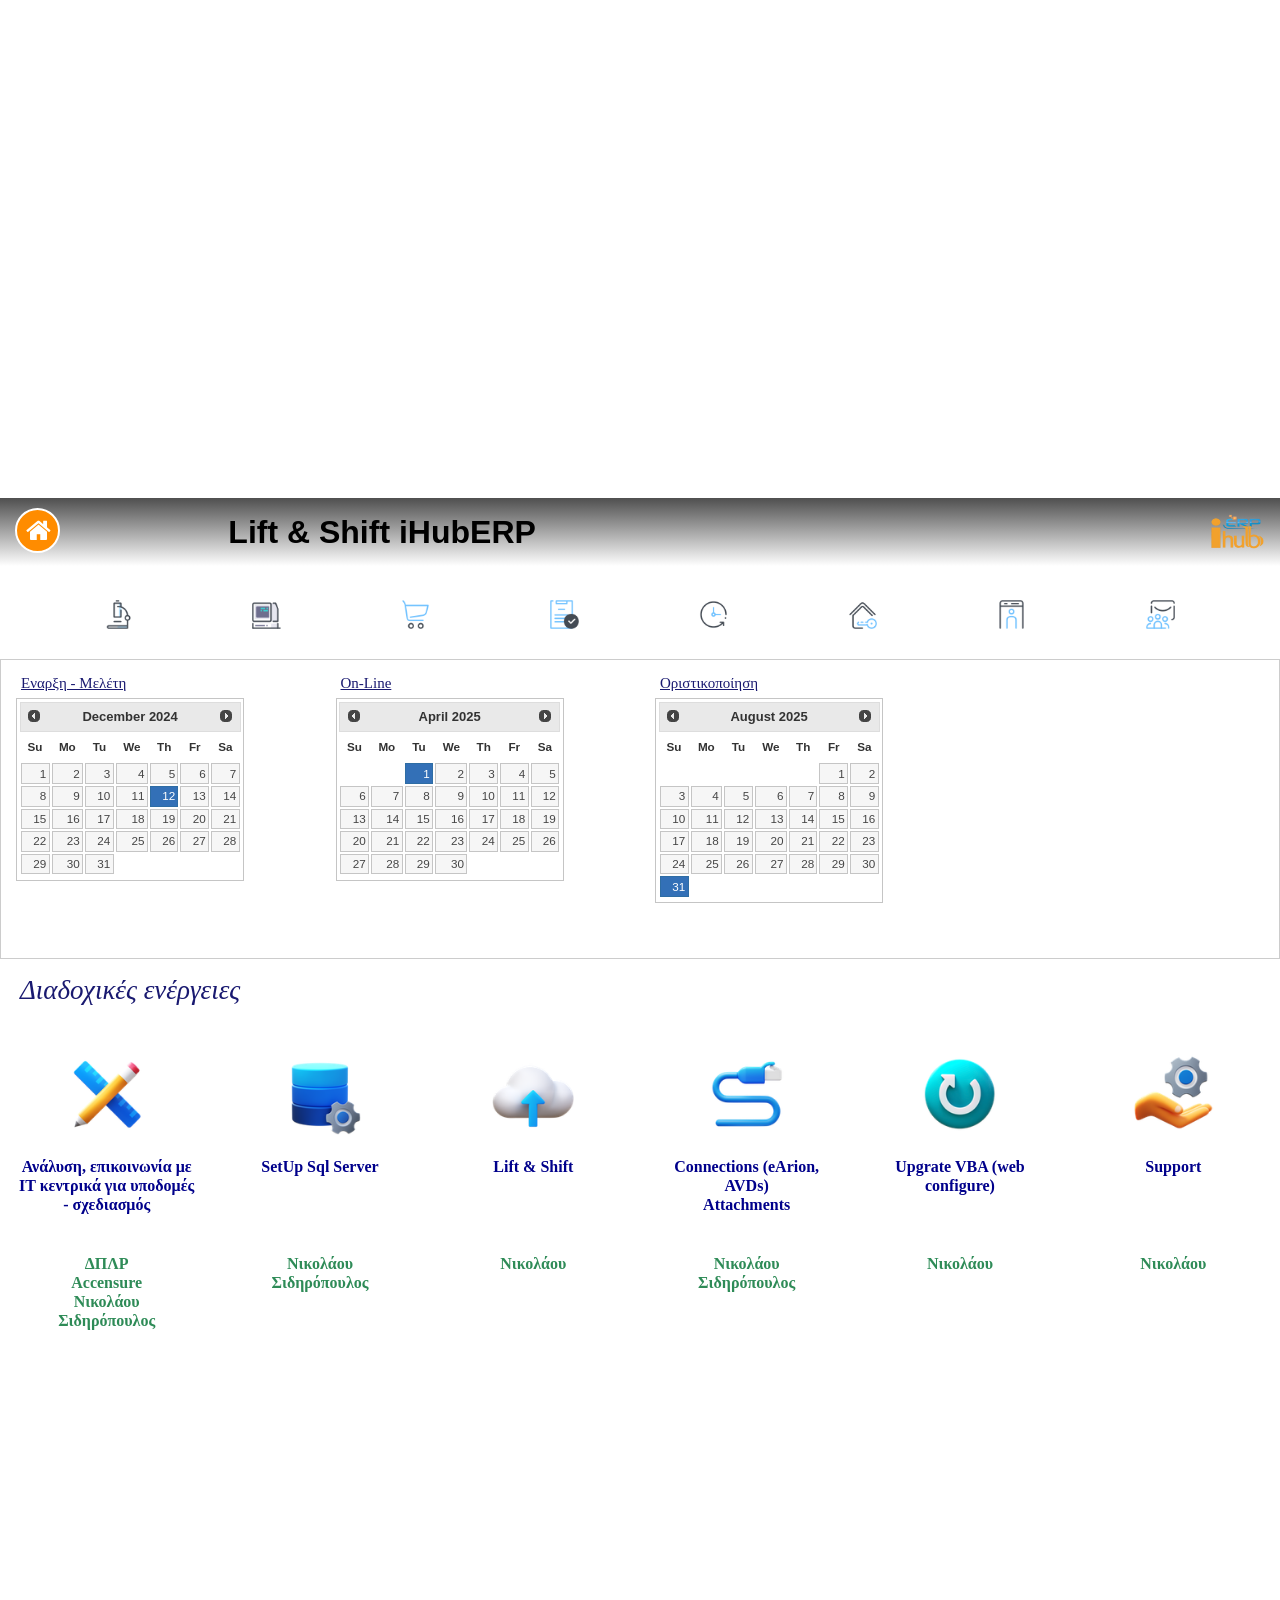
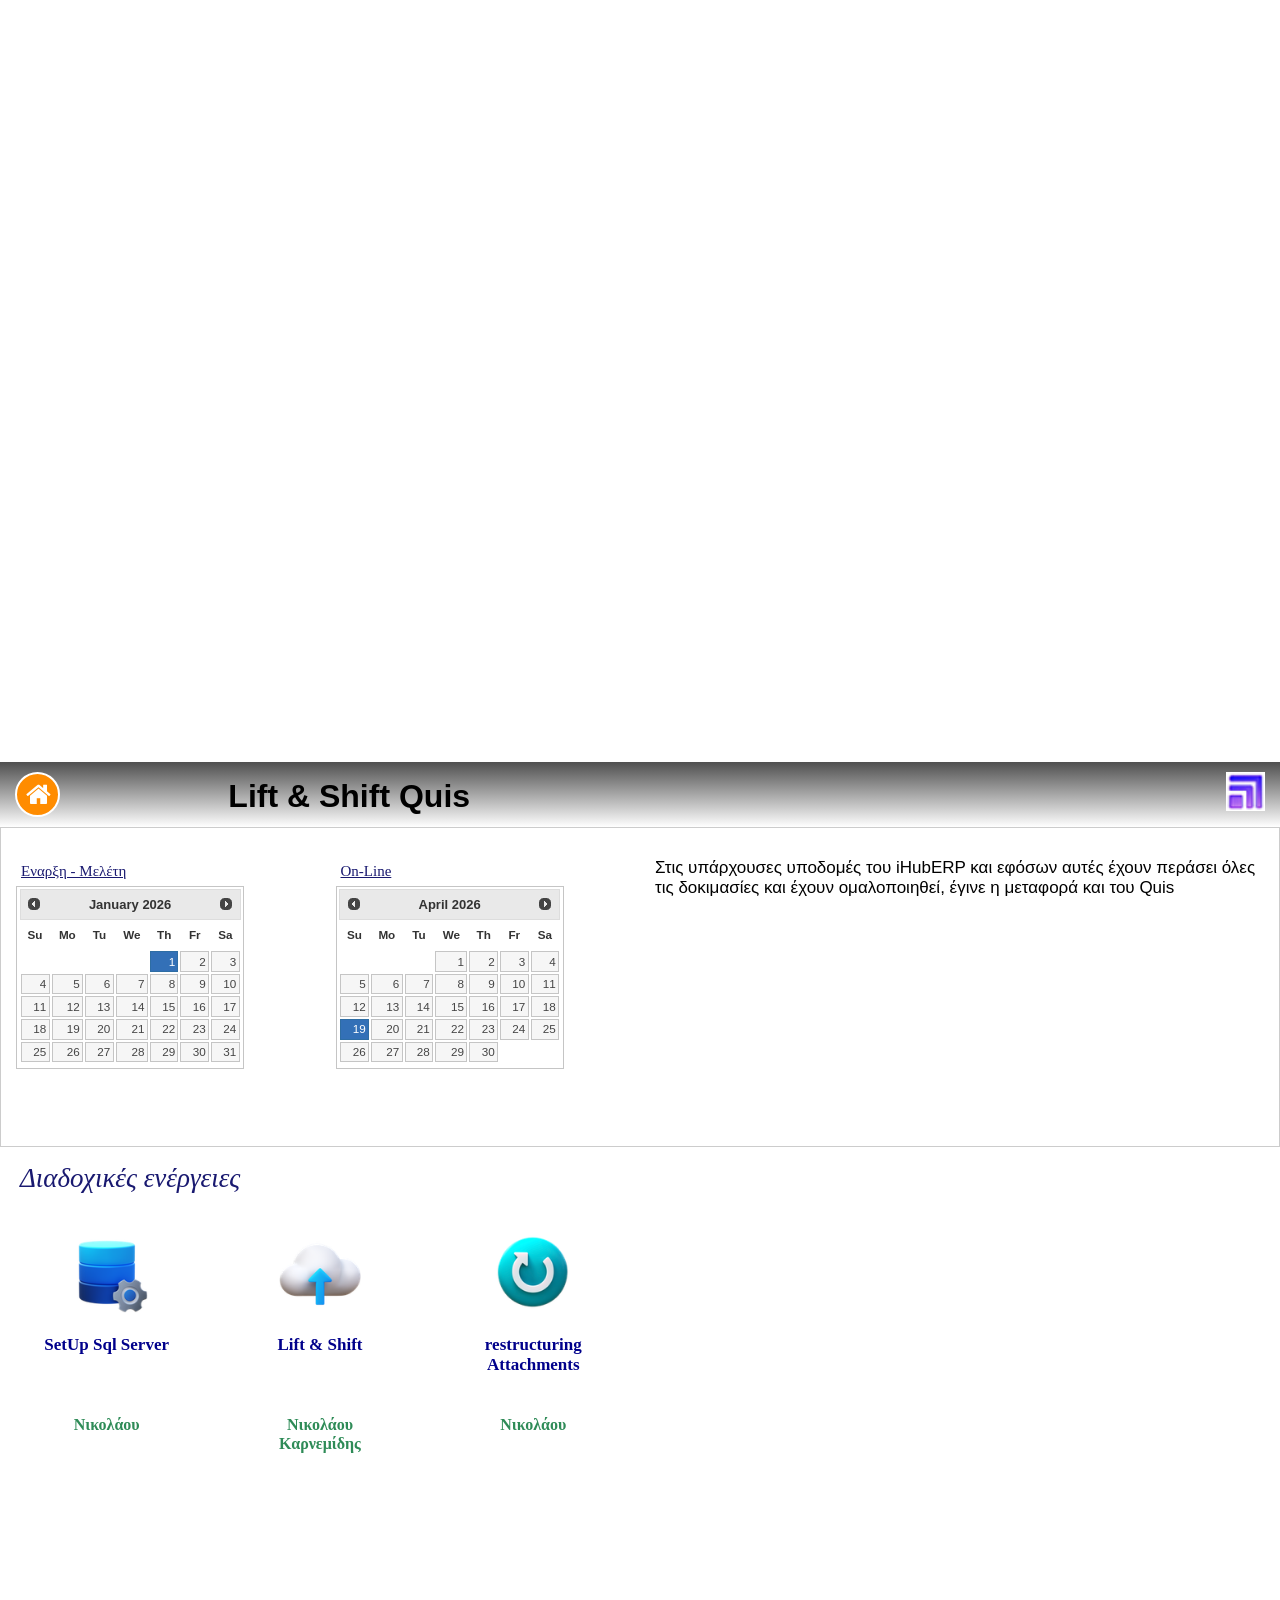
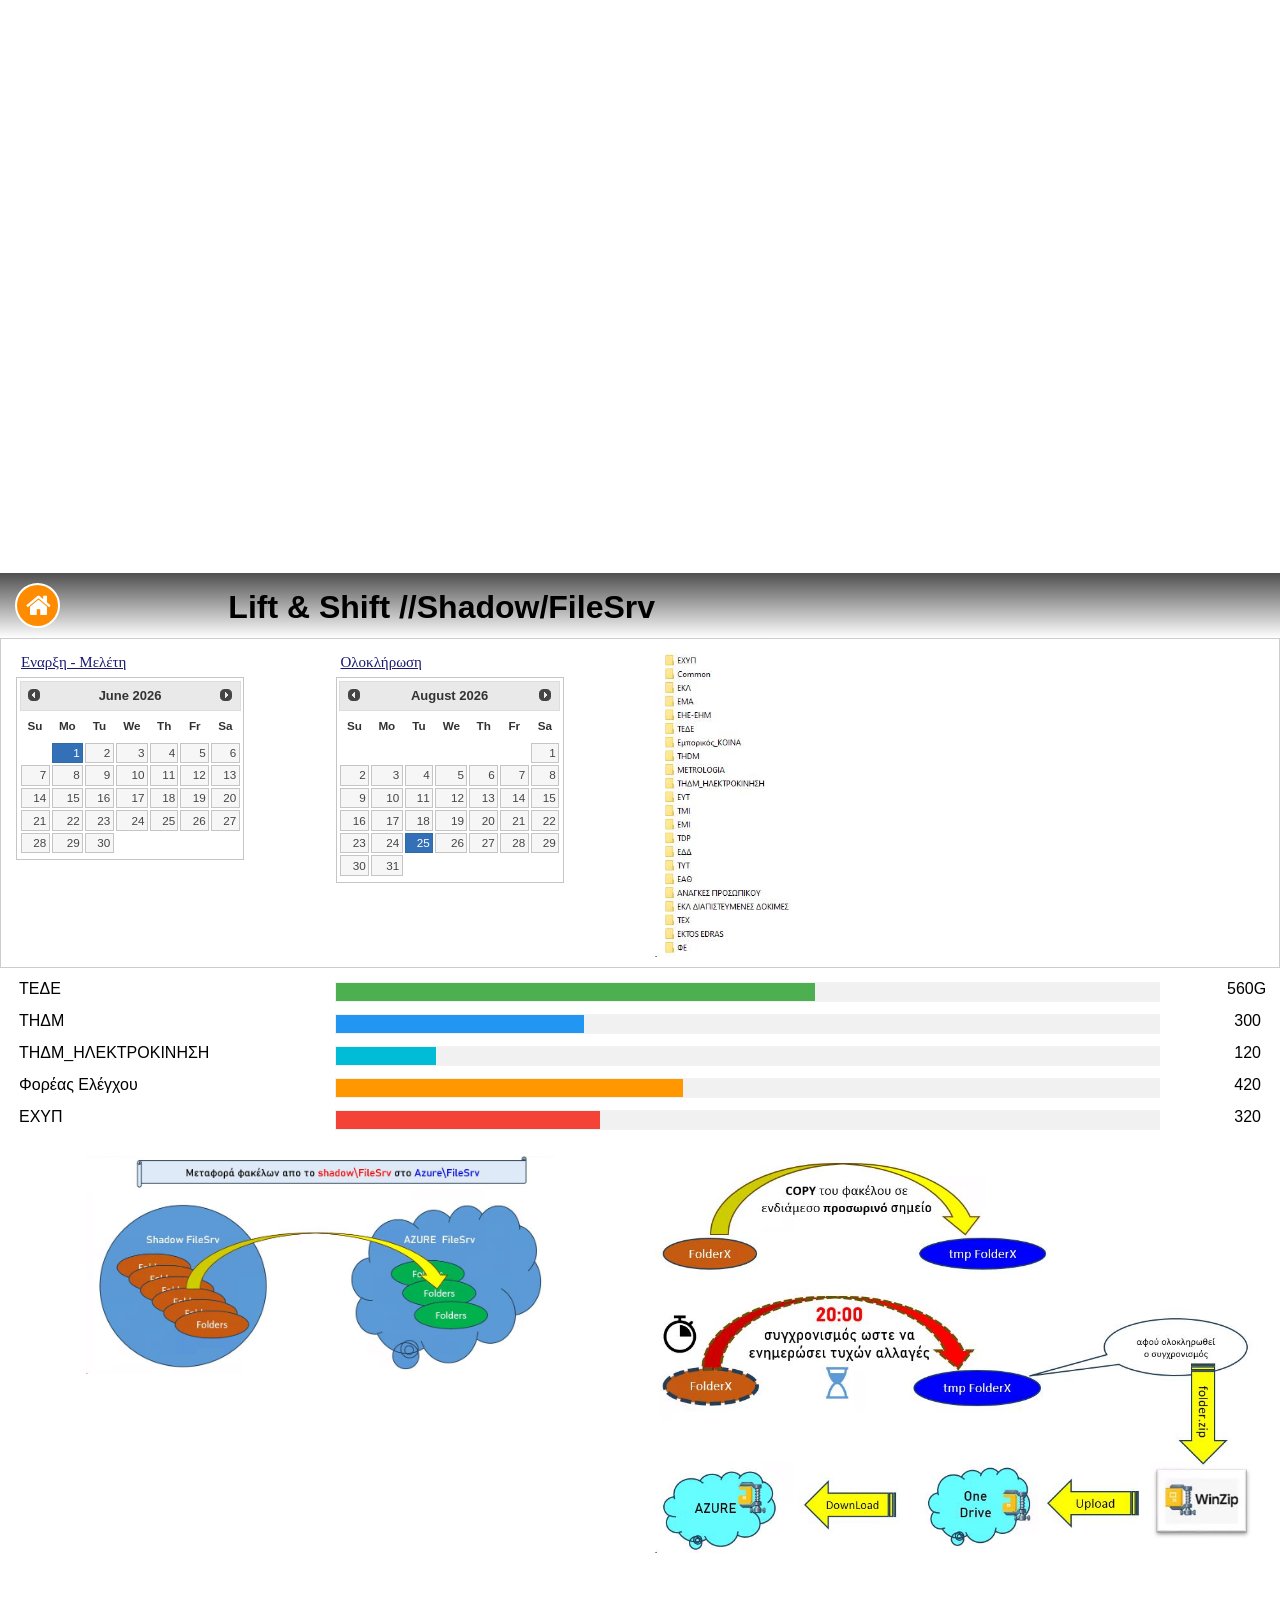
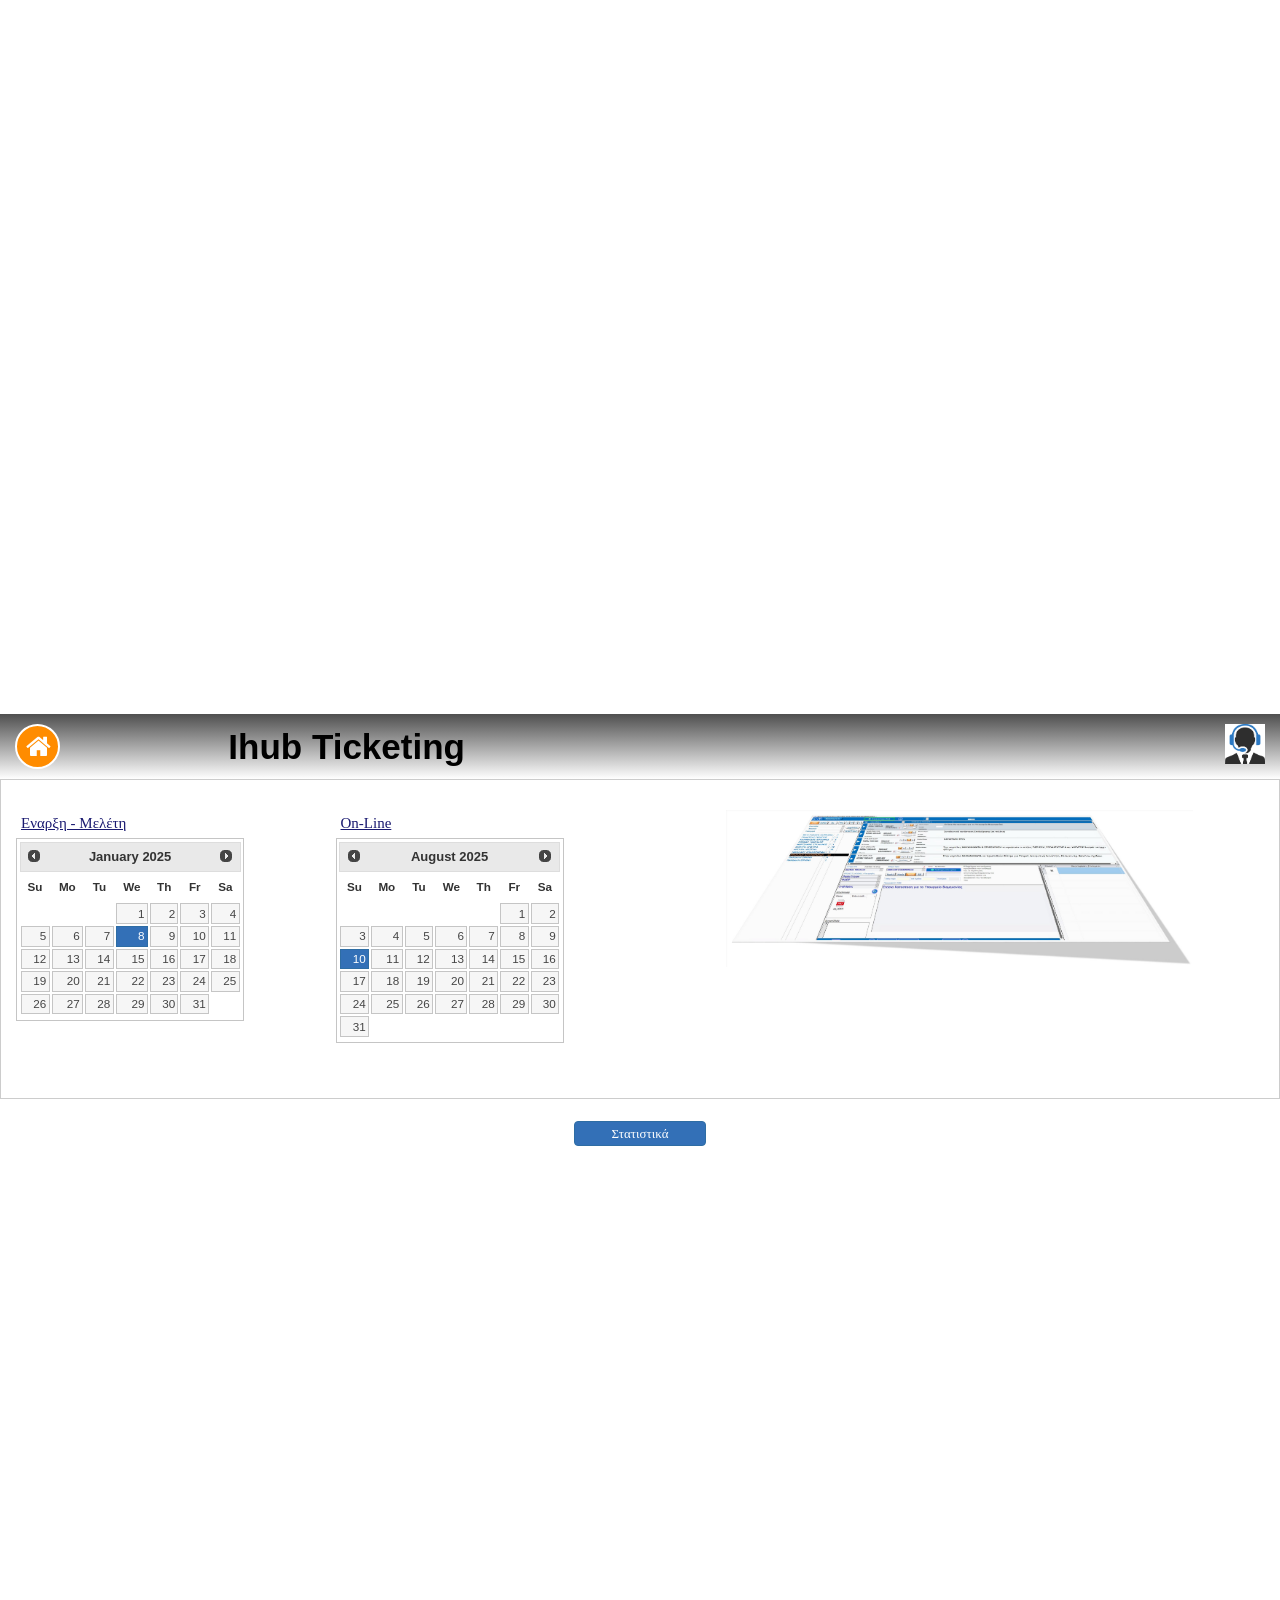
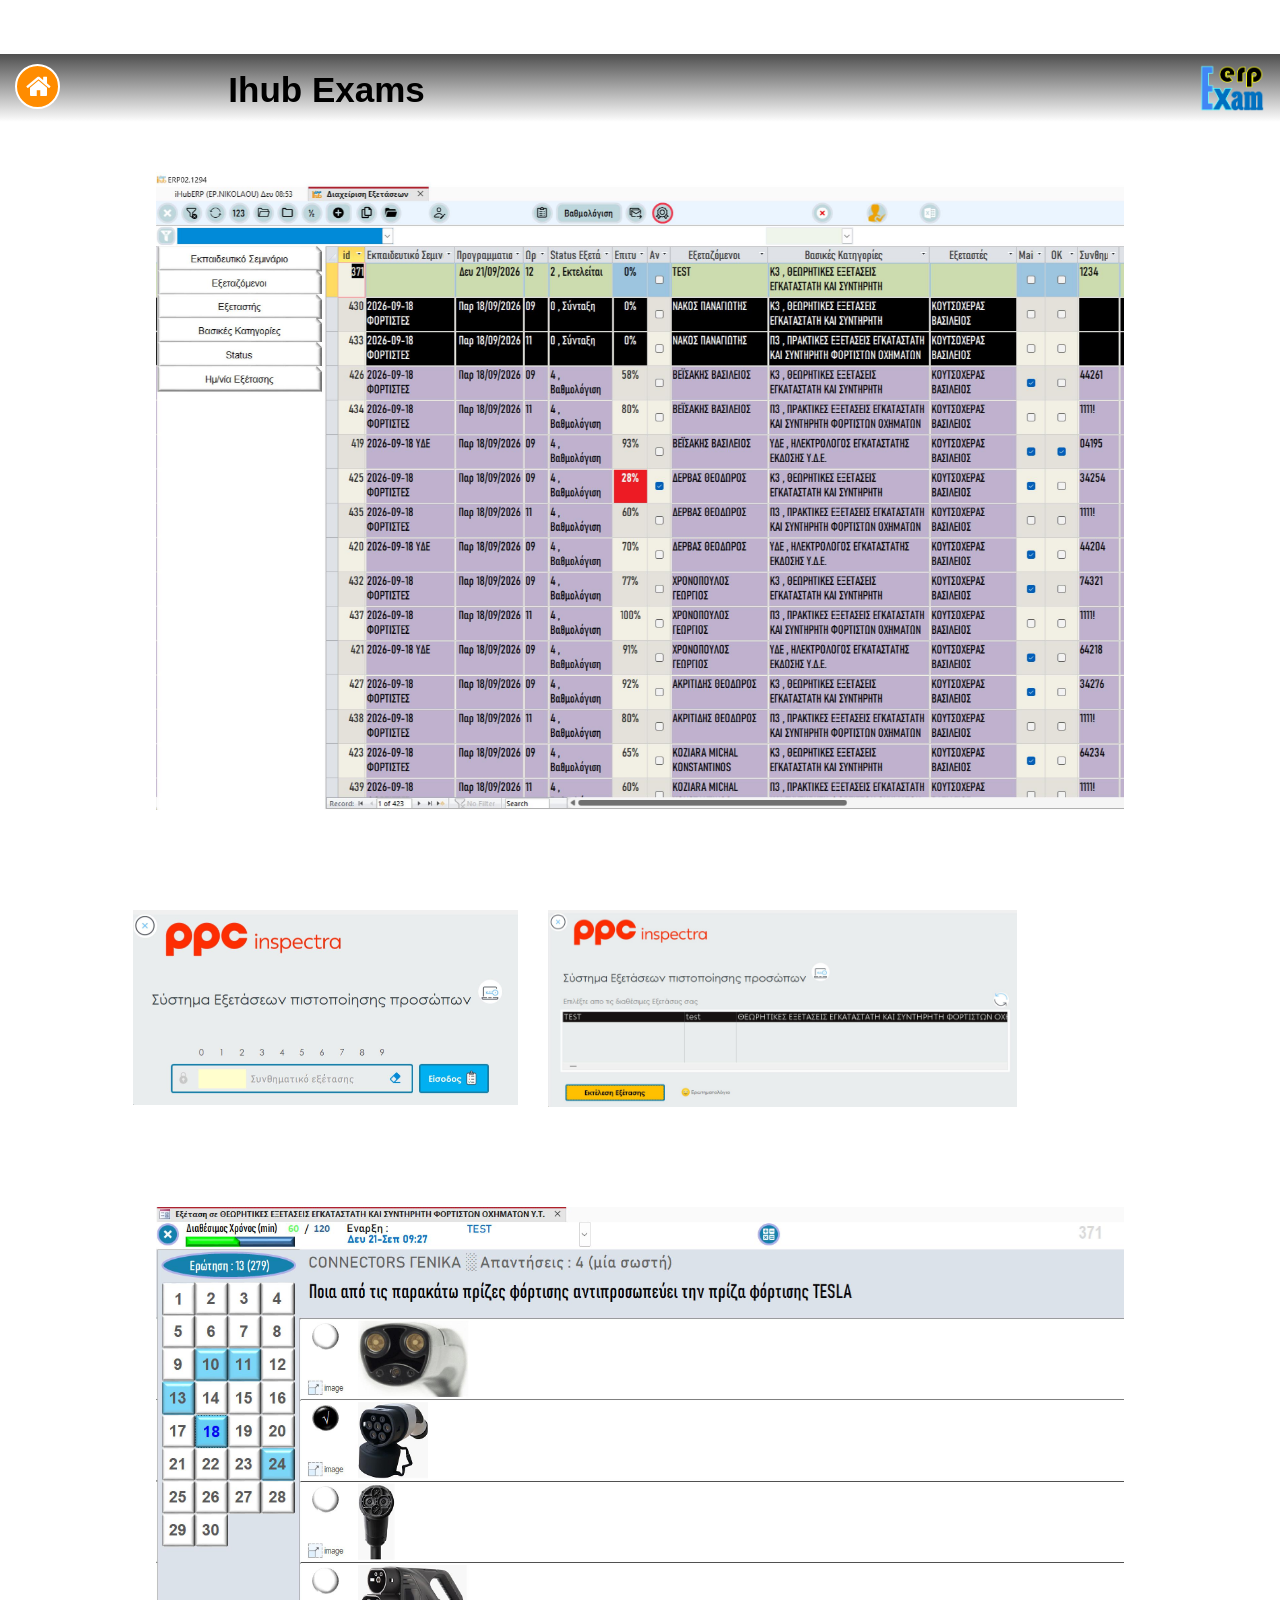
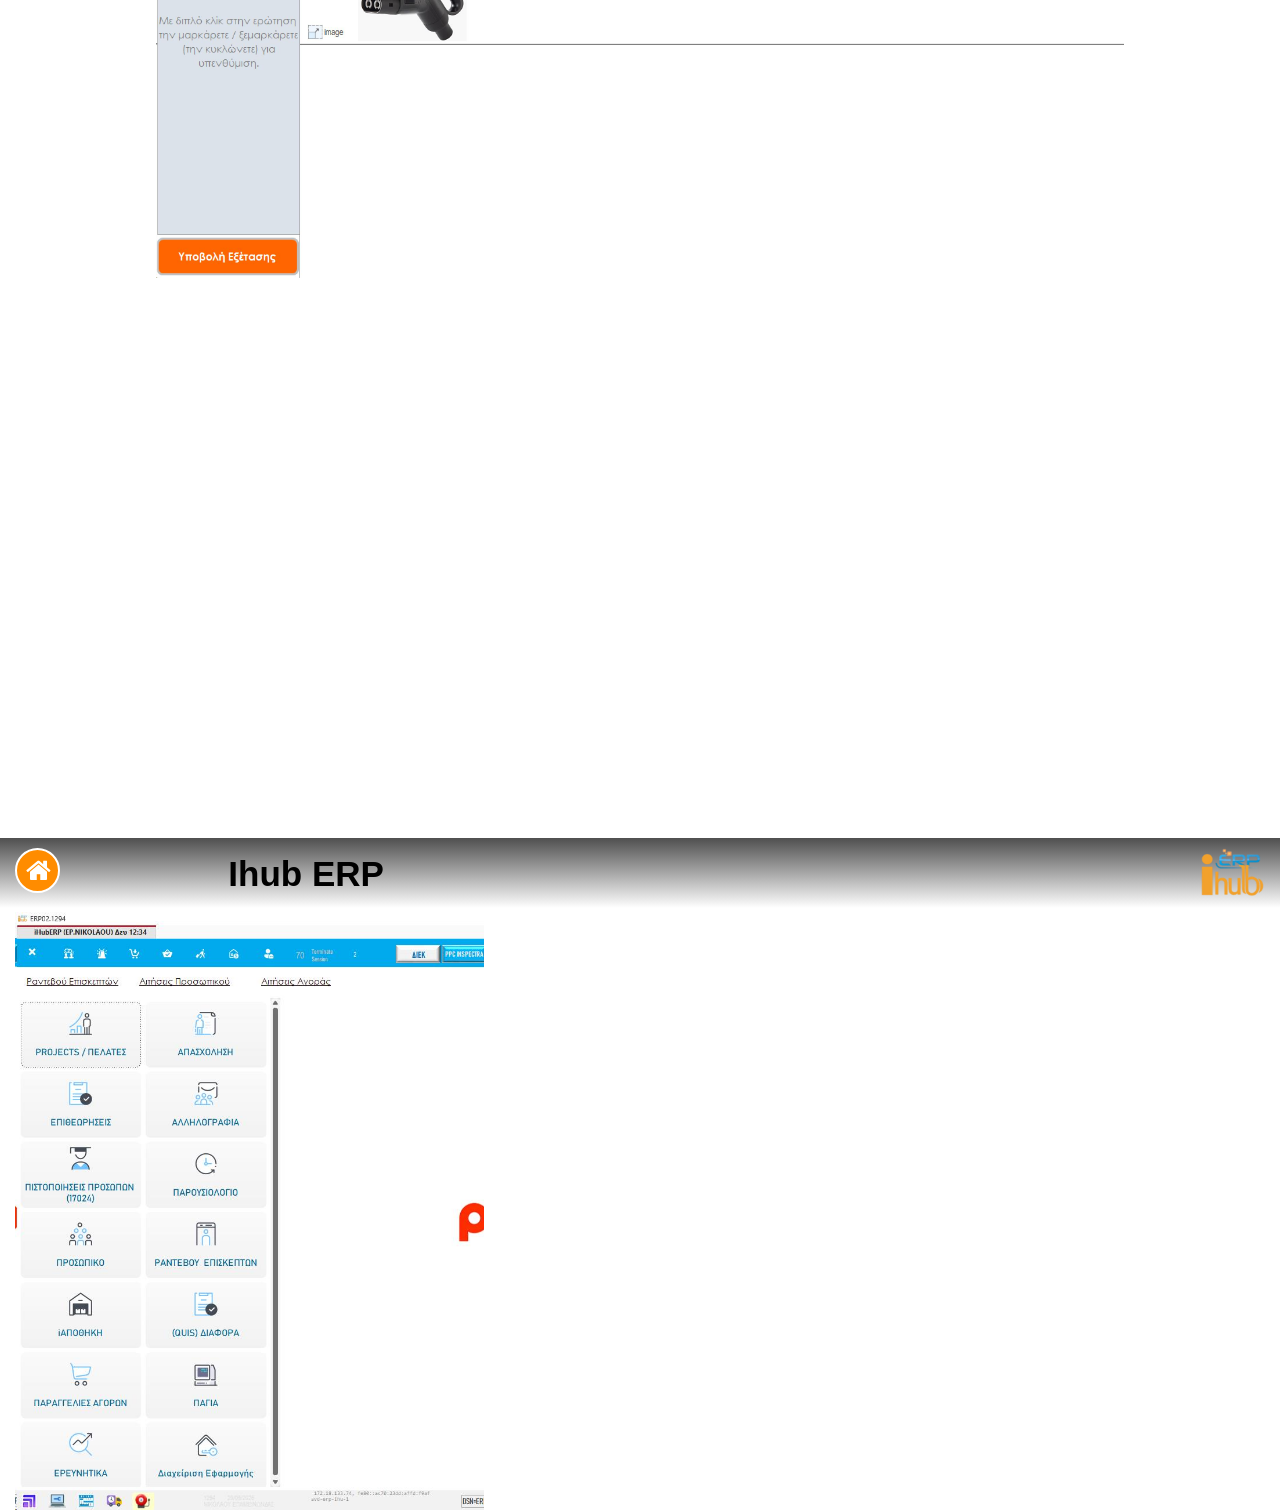
==== commit 739417d8: "Add files via upload" ====
--- a/index.html
+++ b/index.html
@@ -461,24 +461,11 @@
       $(this).find('.submenu').hide();
    })
    $('#MegaMenu1 li .submenu').hide();
-   $("#DatePicker8").datepicker(
-   {
-      dateFormat: 'mm/dd/yy',
-      changeMonth: false,
-      changeYear: false,
-      showButtonPanel: false,
-      showAnim: 'show'
-   });
-   $("#DatePicker8").datepicker("setDate", "9/15/2026");
-   $("#DatePicker8").change(function()
-   {
-      $('#DatePicker8_input').attr('value',$(this).val());
-   });
 });
 </script>
 </head>
 <body>
-<div id="PageHeader" style="position:absolute;overflow:hidden;text-align:left;left:0px;top:0px;width:100%;height:55px;z-index:248;" data-top="background:rgba(33, 33, 33, 0.0);" data--50-top="background:rgba(33, 33, 33, 1.0);">
+<div id="PageHeader" style="position:absolute;overflow:hidden;text-align:left;left:0px;top:0px;width:100%;height:55px;z-index:267;" data-top="background:rgba(33, 33, 33, 0.0);" data--50-top="background:rgba(33, 33, 33, 1.0);">
 </div>
 <div id="wb_LayoutGrid102">
 <div id="LayoutGrid102">
@@ -533,7 +520,7 @@
 </div>
 </div>
 </div>
-<div id="PageHeader1" style="position:fixed;overflow:hidden;text-align:left;left:0;top:0;right:0;height:55px;z-index:248;" data-top="background:rgba(233, 233,233, 0.0);" data--50-top="background:rgba(233, 233, 233, 1.0);">
+<div id="PageHeader1" style="position:fixed;overflow:hidden;text-align:left;left:0;top:0;right:0;height:55px;z-index:267;" data-top="background:rgba(233, 233,233, 0.0);" data--50-top="background:rgba(233, 233, 233, 1.0);">
    <div id="wb_PanelMenu1" style="position:absolute;left:1%;top:23%;width:12%;height:47%;z-index:2;">
       <a href="#PanelMenu1_markup" id="PanelMenu1">&nbsp; Smart Links</a>
       <div id="PanelMenu1_markup">
@@ -688,7 +675,7 @@
       <div id="Card1-card-item1">iHub ERP</div>
       <div id="Card1-card-item2">Ραντεβού Επισκεπτών / HR / Επιθεωρήσεις /Projects - Πελάτες / Πιστοποιήσεις Προσώπων / Παρουσιολόγια / iΑποθήκη / Πάγια</div>
       <hr id="Card1-card-item3">
-      <div id="Card1-card-item4">Read More</div>
+      <div id="Card1-card-item4"><a href="#LayoutGrid132">Read More</a></div>
    </div>
    <div id="Card1-card-footer">OnLine Εφαρμογές</div>
 
@@ -730,7 +717,7 @@
 </div>
 <div class="col-2">
 <div id="wb_Image23" style="display:inline-block;width:46px;height:34px;z-index:13;">
-<a href="#PageHeader"><img src="images/ihub3.png" id="Image23" alt=""></a>
+<a href="#LayoutGrid132"><img src="images/ihub3.png" id="Image23" alt=""></a>
 </div>
 </div>
 <div class="col-3">
@@ -757,7 +744,7 @@
 </div>
 </div>
 </div>
-<div id="socialmedia_sticky" style="position:fixed;text-align:left;left:auto;right:-130px;top:125px;width:175px;height:252px;z-index:139;" title="Social Media Sticky">
+<div id="socialmedia_sticky" style="position:fixed;text-align:left;left:auto;right:-130px;top:125px;width:175px;height:252px;z-index:138;" title="Social Media Sticky">
 <a href="./password.html" target="_blank" title="&#917;&#960;&#953;&#954;&#959;&#953;&#957;&#969;&#957;&#943;&#945; &#956;&#949; &#924;&#960;&#959;&#973;&#961;&#945;"><img src="images/img0001.png" id="socialmedia_rss" alt="" title="" style="border-width:0;position:absolute;left:0px;top:150px;width:150px;height:45px;z-index:16"></a>
 <a href="mailto:ep.nikolaou@ppcgroup.com"><img src="images/img0002.png" id="socialmedia_email" alt="" title="" style="border-width:0;position:absolute;left:0px;top:195px;width:150px;height:45px;z-index:17"></a>
 </div>
@@ -1865,7 +1852,7 @@
 <div id="LayoutGrid2">
 <div class="row">
 <div class="col-1">
-<div id="wb_Image21" style="display:inline-block;width:469px;height:237px;z-index:115;">
+<div id="wb_Image21" style="display:inline-block;width:385px;height:195px;z-index:115;">
 <img src="images/tctkdw020j.jpg" id="Image21" alt="">
 </div>
 </div>
@@ -1916,8 +1903,6 @@
 <div id="LayoutGrid7">
 <div class="row">
 <div class="col-1">
-<div id="Html5" style="display:inline-block;width:100px;height:420px;z-index:118">
-</div>
 </div>
 </div>
 </div>
@@ -1926,8 +1911,6 @@
 <div id="LayoutGrid8">
 <div class="row">
 <div class="col-1">
-<div id="Html1" style="display:inline-block;width:148px;height:64px;z-index:119">
-</div>
 </div>
 </div>
 </div>
@@ -2030,41 +2013,240 @@
 </div>
 </div>
 </div>
+<div id="wb_LayoutGrid117">
+<div id="LayoutGrid117">
+<div class="row">
+<div class="col-1">
+</div>
+<div class="col-2">
+</div>
+</div>
+</div>
+</div>
+<div id="wb_LayoutGrid118">
+<div id="LayoutGrid118">
+<div class="row">
+<div class="col-1">
+</div>
+<div class="col-2">
+</div>
+</div>
+</div>
+</div>
+<div id="wb_LayoutGrid119">
+<div id="LayoutGrid119">
+<div class="row">
+<div class="col-1">
+</div>
+<div class="col-2">
+</div>
+</div>
+</div>
+</div>
+<div id="wb_LayoutGrid120">
+<div id="LayoutGrid120">
+<div class="row">
+<div class="col-1">
+</div>
+<div class="col-2">
+</div>
+</div>
+</div>
+</div>
+<div id="wb_LayoutGrid121">
+<div id="LayoutGrid121">
+<div class="row">
+<div class="col-1">
+</div>
+<div class="col-2">
+</div>
+</div>
+</div>
+</div>
+<div id="wb_LayoutGrid122">
+<div id="LayoutGrid122">
+<div class="row">
+<div class="col-1">
+</div>
+<div class="col-2">
+</div>
+</div>
+</div>
+</div>
+<div id="wb_LayoutGrid123">
+<div id="LayoutGrid123">
+<div class="row">
+<div class="col-1">
+</div>
+<div class="col-2">
+</div>
+</div>
+</div>
+</div>
+<div id="wb_LayoutGrid124">
+<div id="LayoutGrid124">
+<div class="row">
+<div class="col-1">
+</div>
+<div class="col-2">
+</div>
+</div>
+</div>
+</div>
+<div id="wb_LayoutGrid125">
+<div id="LayoutGrid125">
+<div class="row">
+<div class="col-1">
+</div>
+<div class="col-2">
+</div>
+</div>
+</div>
+</div>
+<div id="wb_LayoutGrid126">
+<div id="LayoutGrid126">
+<div class="row">
+<div class="col-1">
+</div>
+<div class="col-2">
+</div>
+</div>
+</div>
+</div>
+<div id="wb_LayoutGrid127">
+<div id="LayoutGrid127">
+<div class="row">
+<div class="col-1">
+</div>
+<div class="col-2">
+</div>
+</div>
+</div>
+</div>
+<div id="wb_LayoutGrid128">
+<div id="LayoutGrid128">
+<div class="row">
+<div class="col-1">
+</div>
+<div class="col-2">
+</div>
+</div>
+</div>
+</div>
+<div id="wb_LayoutGrid129">
+<div id="LayoutGrid129">
+<div class="row">
+<div class="col-1">
+</div>
+<div class="col-2">
+</div>
+</div>
+</div>
+</div>
+<div id="wb_LayoutGrid130">
+<div id="LayoutGrid130">
+<div class="row">
+<div class="col-1">
+</div>
+<div class="col-2">
+</div>
+</div>
+</div>
+</div>
+<div id="wb_LayoutGrid131">
+<div id="LayoutGrid131">
+<div class="row">
+<div class="col-1">
+<div id="Html5" style="display:inline-block;width:100px;height:420px;z-index:118">
+</div>
+</div>
+<div class="col-2">
+</div>
+</div>
+</div>
+</div>
+<div id="wb_LayoutGrid132">
+<div id="LayoutGrid132">
+<div class="row">
+<div class="col-1">
+<div id="Html17" style="display:inline-block;width:84px;height:61px;z-index:119">
+</div>
+</div>
+<div class="col-2">
+</div>
+</div>
+</div>
+</div>
+<div id="wb_LayoutGrid133">
+<div id="LayoutGrid133">
+<div class="row">
+<div class="col-1">
+<div id="wb_FontAwesomeIcon3" style="display:inline-block;width:27px;height:27px;text-align:center;z-index:120;">
+<a href="./index.html#PageHeader"><div id="FontAwesomeIcon3"><i class="fa fa-home"></i></div></a>
+</div>
+</div>
+<div class="col-2">
+<div id="wb_Text37">
+<span style="color:#000000;font-family:Arial;font-size:35px;"><strong>Ihub ERP</strong></span>
+</div>
+</div>
+<div class="col-3">
+<div id="wb_Image25" style="display:inline-block;width:66px;height:50px;z-index:122;">
+<img src="images/ihub3.png" id="Image25" alt="">
+</div>
+</div>
+</div>
+</div>
+</div>
+<div id="wb_LayoutGrid134">
+<div id="LayoutGrid134">
+<div class="row">
+<div class="col-1">
+</div>
+<div class="col-2">
+</div>
+</div>
+</div>
+</div>
+<div id="wb_LayoutGrid135">
+<div id="LayoutGrid135">
+<div class="row">
+<div class="col-1">
+</div>
+<div class="col-2">
+</div>
+</div>
+</div>
+</div>
+<div id="wb_LayoutGrid115">
+<div id="LayoutGrid115">
+<div class="row">
+<div class="col-1">
+</div>
+<div class="col-2">
+</div>
+</div>
+</div>
+</div>
 <div id="wb_LayoutGrid116">
 <div id="LayoutGrid116">
 <div class="row">
 <div class="col-1">
-<div id="wb_FontAwesomeIcon7" style="display:inline-block;width:27px;height:27px;text-align:center;z-index:120;">
-<a href="./index.html#PageHeader"><div id="FontAwesomeIcon7"><i class="fa fa-home"></i></div></a>
-</div>
-</div>
-<div class="col-2">
-<div id="wb_Text40">
-<span style="color:#000000;font-family:Arial;font-size:35px;"><strong>Ihub Ticketing (for Mobile)</strong></span>
-</div>
-</div>
-<div class="col-3">
-<div id="wb_Image20" style="display:inline-block;width:40px;height:40px;z-index:122;">
-<img src="images/ERPHelpDesk.png" id="Image20" alt="">
-</div>
-</div>
-</div>
-</div>
-</div>
-<div id="wb_LayoutGrid115">
-<div id="LayoutGrid115">
-<div class="row">
-<div class="col-1">
-<div id="wb_Text3">
-<span style="color:#191970;font-family:'Comic Sans MS';font-size:15px;"><u>Εναρξη</u></span>
-</div>
-<input id="DatePicker8_input" name="DatePicker4" style="display:none" type="text" value="9/15/2026">
-<div id="DatePicker8" style="display:inline-block;width:217px;height:250px;z-index:124;">
-</div>
-</div>
-<div class="col-2">
-</div>
-<div class="col-3">
+</div>
+<div class="col-2">
+</div>
+</div>
+</div>
+</div>
+<div id="wb_LayoutGrid136">
+<div id="LayoutGrid136">
+<div class="row">
+<div class="col-1">
+<div id="wb_Image20" style="display:inline-block;width:469px;height:598px;z-index:123;">
+<img src="images/cv1gl9qegh.jpg" id="Image20" alt="">
+</div>
+</div>
+<div class="col-2">
 </div>
 </div>
 </div>
--- a/index.css
+++ b/index.css
@@ -9082,7 +9082,7 @@
    background-color: transparent;
    background-image: none;
    border: 0px solid #FFFFFF;
-   width: 50%;
+   width: 41.66666667%;
    text-align: right;
 }
 #LayoutGrid2 > .row > .col-2
@@ -9090,7 +9090,7 @@
    background-color: transparent;
    background-image: none;
    border: 0px solid #FFFFFF;
-   width: 50%;
+   width: 58.33333333%;
    text-align: left;
 }
 #LayoutGrid2:before,
@@ -10213,6 +10213,11 @@
    font-family: Arial;
    font-weight: normal;
    font-size: 13px;
+}
+#Card1-card-item4 a
+{
+   color: inherit;
+   text-decoration: none;
 }
 #Card1-card-footer
 {
@@ -11138,285 +11143,6 @@
    width: 100% !important;
 }
 }
-#wb_LayoutGrid116
-{
-   clear: both;
-   position: relative;
-   table-layout: fixed;
-   display: table;
-   text-align: center;
-   width: 100%;
-   background-color: #FFFFFF;
-   background: linear-gradient(to top, #FFFFFF 0%, #4F4F4F 100%);
-   border: 0px solid #CCCCCC;
-   box-sizing: border-box;
-   margin: 0;
-}
-#LayoutGrid116
-{
-   box-sizing: border-box;
-   padding: 10px 15px 10px 15px;
-   margin-right: auto;
-   margin-left: auto;
-}
-#LayoutGrid116 > .row
-{
-   margin-right: -15px;
-   margin-left: -15px;
-}
-#LayoutGrid116 > .row > .col-1, #LayoutGrid116 > .row > .col-2, #LayoutGrid116 > .row > .col-3
-{
-   box-sizing: border-box;
-   font-size: 0px;
-   min-height: 1px;
-   padding-right: 15px;
-   padding-left: 15px;
-   position: relative;
-}
-#LayoutGrid116 > .row > .col-1, #LayoutGrid116 > .row > .col-2, #LayoutGrid116 > .row > .col-3
-{
-   float: left;
-}
-#LayoutGrid116 > .row > .col-1
-{
-   background-color: transparent;
-   background-image: none;
-   border: 0px solid #FFFFFF;
-   width: 16.66666667%;
-   text-align: left;
-}
-#LayoutGrid116 > .row > .col-2
-{
-   background-color: transparent;
-   background-image: none;
-   border: 0px solid #FFFFFF;
-   width: 66.66666667%;
-   text-align: left;
-}
-#LayoutGrid116 > .row > .col-3
-{
-   background-color: transparent;
-   background-image: none;
-   border: 0px solid #FFFFFF;
-   width: 16.66666667%;
-   text-align: right;
-}
-#LayoutGrid116:before,
-#LayoutGrid116:after,
-#LayoutGrid116 .row:before,
-#LayoutGrid116 .row:after
-{
-   display: table;
-   content: " ";
-}
-#LayoutGrid116:after,
-#LayoutGrid116 .row:after
-{
-   clear: both;
-}
-@media (max-width: 480px)
-{
-#LayoutGrid116 > .row > .col-1, #LayoutGrid116 > .row > .col-2, #LayoutGrid116 > .row > .col-3
-{
-   float: none;
-   width: 100% !important;
-}
-}
-#wb_Image20
-{
-   margin: 0;
-   vertical-align: top;
-}
-#Image20
-{
-   border: 0px solid #000000;
-   padding: 0;
-   display: inline-block;
-   width: 40px;
-   height: 40px;
-   vertical-align: top;
-}
-#wb_Text40 
-{
-   background-color: transparent;
-   background-image: none;
-   border: 0px solid #000000;
-   padding: 2px 0px 0px 0px;
-   margin: 0;
-   text-align: left;
-}
-#wb_Text40 div
-{
-   text-align: left;
-}
-#wb_FontAwesomeIcon7
-{
-   background-color: #FF8C00;
-   background-image: none;
-   border: 2px solid #FFFFFF;
-   border-radius: 50%;
-   text-align: center;
-   margin: 0px 10px 0px 0px;
-   padding: 7px 7px 7px 7px;
-   vertical-align: top;
-   display:inline-block;
-   position:relative;
-}
-#wb_FontAwesomeIcon7:hover
-{
-   background-color: #FFFFFF;
-   background-image: none;
-   border: 2px solid #FFFFFF;
-}
-#FontAwesomeIcon7
-{
-   height: 27px;
-   width: 27px;
-}
-#FontAwesomeIcon7 i
-{
-   color: #FFFFFF;
-   display: inline-block;
-   font-size: 27px;
-   line-height: 27px;
-   vertical-align: middle;
-   width: 24px;
-}
-#wb_FontAwesomeIcon7:hover i
-{
-   color: #1E90FF;
-}
-#wb_FontAwesomeIcon7
-{
-   -webkit-transform: rotate(0deg) ;
-   -moz-transform: rotate(0deg) ;
-   transform: rotate(0deg) ;
-   -webkit-transition: -webkit-transform 500ms linear 0ms;
-   -moz-transition: transform 500ms linear 0ms;
-   transition: transform 500ms linear 0ms;
-}
-#wb_FontAwesomeIcon7:hover
-{
-   -webkit-transform: rotate(360deg) ;
-   -moz-transform: rotate(360deg) ;
-   transform: rotate(360deg) ;
-   -webkit-transition: -webkit-transform 500ms linear 0ms;
-   -moz-transition: transform 500ms linear 0ms;
-   transition: transform 500ms linear 0ms;
-}
-#wb_LayoutGrid115
-{
-   clear: both;
-   position: relative;
-   table-layout: fixed;
-   display: table;
-   text-align: center;
-   width: 100%;
-   background-color: transparent;
-   background-image: none;
-   border: 1px solid #CCCCCC;
-   box-sizing: border-box;
-   margin: 0;
-}
-#LayoutGrid115
-{
-   box-sizing: border-box;
-   padding: 30px 15px 10px 15px;
-   margin-right: auto;
-   margin-left: auto;
-}
-#LayoutGrid115 > .row
-{
-   margin-right: -15px;
-   margin-left: -15px;
-}
-#LayoutGrid115 > .row > .col-1, #LayoutGrid115 > .row > .col-2, #LayoutGrid115 > .row > .col-3
-{
-   box-sizing: border-box;
-   font-size: 0px;
-   min-height: 1px;
-   padding-right: 15px;
-   padding-left: 15px;
-   position: relative;
-}
-#LayoutGrid115 > .row > .col-1, #LayoutGrid115 > .row > .col-2, #LayoutGrid115 > .row > .col-3
-{
-   float: left;
-}
-#LayoutGrid115 > .row > .col-1
-{
-   background-color: transparent;
-   background-image: none;
-   border: 0px solid #FFFFFF;
-   width: 25%;
-   text-align: left;
-}
-#LayoutGrid115 > .row > .col-2
-{
-   background-color: transparent;
-   background-image: none;
-   border: 0px solid #FFFFFF;
-   width: 25%;
-   text-align: left;
-}
-#LayoutGrid115 > .row > .col-3
-{
-   background-color: transparent;
-   background-image: none;
-   border: 0px solid #FFFFFF;
-   width: 50%;
-   text-align: center;
-}
-#LayoutGrid115:before,
-#LayoutGrid115:after,
-#LayoutGrid115 .row:before,
-#LayoutGrid115 .row:after
-{
-   display: table;
-   content: " ";
-}
-#LayoutGrid115:after,
-#LayoutGrid115 .row:after
-{
-   clear: both;
-}
-@media (max-width: 480px)
-{
-#LayoutGrid115 > .row > .col-1, #LayoutGrid115 > .row > .col-2, #LayoutGrid115 > .row > .col-3
-{
-   float: none;
-   width: 100% !important;
-}
-}
-#wb_Text3 
-{
-   background-color: transparent;
-   background-image: none;
-   border: 0px solid #000000;
-   padding: 5px 5px 5px 5px;
-   margin: 0;
-   text-align: left;
-}
-#wb_Text3 div
-{
-   text-align: left;
-}
-#DatePicker8 .ui-datepicker
-{
-   font-family: Arial;
-   font-weight: normal;
-   font-size: 13px;
-   z-index: 1003 !important;
-   display: none;
-}
-.ui-datepicker, .ui-datepicker .ui-corner-all
-{
-   border-radius: 0px;
-}
-#DatePicker8
-{
-   margin: 0;
-}
 #wb_Card4
 {
    position: relative;
@@ -11498,8 +11224,8 @@
    border: 0px solid #000000;
    padding: 0;
    display: inline-block;
-   width: 469px;
-   height: 237px;
+   width: 385px;
+   height: 195px;
    vertical-align: top;
 }
 #wb_Image22
@@ -11530,3 +11256,1779 @@
    height: 671px;
    vertical-align: top;
 }
+#wb_LayoutGrid117
+{
+   clear: both;
+   position: relative;
+   table-layout: fixed;
+   display: table;
+   text-align: center;
+   width: 100%;
+   background-color: transparent;
+   background-image: none;
+   border: 0px solid #CCCCCC;
+   box-sizing: border-box;
+   margin: 0;
+}
+#LayoutGrid117
+{
+   box-sizing: border-box;
+   padding: 0px 15px 0px 15px;
+   margin-right: auto;
+   margin-left: auto;
+}
+#LayoutGrid117 > .row
+{
+   margin-right: -15px;
+   margin-left: -15px;
+}
+#LayoutGrid117 > .row > .col-1, #LayoutGrid117 > .row > .col-2
+{
+   box-sizing: border-box;
+   font-size: 0px;
+   min-height: 1px;
+   padding-right: 15px;
+   padding-left: 15px;
+   position: relative;
+}
+#LayoutGrid117 > .row > .col-1, #LayoutGrid117 > .row > .col-2
+{
+   float: left;
+}
+#LayoutGrid117 > .row > .col-1
+{
+   background-color: transparent;
+   background-image: none;
+   border: 0px solid #FFFFFF;
+   width: 50%;
+   text-align: left;
+}
+#LayoutGrid117 > .row > .col-2
+{
+   background-color: transparent;
+   background-image: none;
+   border: 0px solid #FFFFFF;
+   width: 50%;
+   text-align: left;
+}
+#LayoutGrid117:before,
+#LayoutGrid117:after,
+#LayoutGrid117 .row:before,
+#LayoutGrid117 .row:after
+{
+   display: table;
+   content: " ";
+}
+#LayoutGrid117:after,
+#LayoutGrid117 .row:after
+{
+   clear: both;
+}
+@media (max-width: 480px)
+{
+#LayoutGrid117 > .row > .col-1, #LayoutGrid117 > .row > .col-2
+{
+   float: none;
+   width: 100% !important;
+}
+}
+#wb_LayoutGrid118
+{
+   clear: both;
+   position: relative;
+   table-layout: fixed;
+   display: table;
+   text-align: center;
+   width: 100%;
+   background-color: transparent;
+   background-image: none;
+   border: 0px solid #CCCCCC;
+   box-sizing: border-box;
+   margin: 0;
+}
+#LayoutGrid118
+{
+   box-sizing: border-box;
+   padding: 0px 15px 0px 15px;
+   margin-right: auto;
+   margin-left: auto;
+}
+#LayoutGrid118 > .row
+{
+   margin-right: -15px;
+   margin-left: -15px;
+}
+#LayoutGrid118 > .row > .col-1, #LayoutGrid118 > .row > .col-2
+{
+   box-sizing: border-box;
+   font-size: 0px;
+   min-height: 1px;
+   padding-right: 15px;
+   padding-left: 15px;
+   position: relative;
+}
+#LayoutGrid118 > .row > .col-1, #LayoutGrid118 > .row > .col-2
+{
+   float: left;
+}
+#LayoutGrid118 > .row > .col-1
+{
+   background-color: transparent;
+   background-image: none;
+   border: 0px solid #FFFFFF;
+   width: 50%;
+   text-align: left;
+}
+#LayoutGrid118 > .row > .col-2
+{
+   background-color: transparent;
+   background-image: none;
+   border: 0px solid #FFFFFF;
+   width: 50%;
+   text-align: left;
+}
+#LayoutGrid118:before,
+#LayoutGrid118:after,
+#LayoutGrid118 .row:before,
+#LayoutGrid118 .row:after
+{
+   display: table;
+   content: " ";
+}
+#LayoutGrid118:after,
+#LayoutGrid118 .row:after
+{
+   clear: both;
+}
+@media (max-width: 480px)
+{
+#LayoutGrid118 > .row > .col-1, #LayoutGrid118 > .row > .col-2
+{
+   float: none;
+   width: 100% !important;
+}
+}
+#wb_LayoutGrid119
+{
+   clear: both;
+   position: relative;
+   table-layout: fixed;
+   display: table;
+   text-align: center;
+   width: 100%;
+   background-color: transparent;
+   background-image: none;
+   border: 0px solid #CCCCCC;
+   box-sizing: border-box;
+   margin: 0;
+}
+#LayoutGrid119
+{
+   box-sizing: border-box;
+   padding: 0px 15px 0px 15px;
+   margin-right: auto;
+   margin-left: auto;
+}
+#LayoutGrid119 > .row
+{
+   margin-right: -15px;
+   margin-left: -15px;
+}
+#LayoutGrid119 > .row > .col-1, #LayoutGrid119 > .row > .col-2
+{
+   box-sizing: border-box;
+   font-size: 0px;
+   min-height: 1px;
+   padding-right: 15px;
+   padding-left: 15px;
+   position: relative;
+}
+#LayoutGrid119 > .row > .col-1, #LayoutGrid119 > .row > .col-2
+{
+   float: left;
+}
+#LayoutGrid119 > .row > .col-1
+{
+   background-color: transparent;
+   background-image: none;
+   border: 0px solid #FFFFFF;
+   width: 50%;
+   text-align: left;
+}
+#LayoutGrid119 > .row > .col-2
+{
+   background-color: transparent;
+   background-image: none;
+   border: 0px solid #FFFFFF;
+   width: 50%;
+   text-align: left;
+}
+#LayoutGrid119:before,
+#LayoutGrid119:after,
+#LayoutGrid119 .row:before,
+#LayoutGrid119 .row:after
+{
+   display: table;
+   content: " ";
+}
+#LayoutGrid119:after,
+#LayoutGrid119 .row:after
+{
+   clear: both;
+}
+@media (max-width: 480px)
+{
+#LayoutGrid119 > .row > .col-1, #LayoutGrid119 > .row > .col-2
+{
+   float: none;
+   width: 100% !important;
+}
+}
+#wb_LayoutGrid120
+{
+   clear: both;
+   position: relative;
+   table-layout: fixed;
+   display: table;
+   text-align: center;
+   width: 100%;
+   background-color: transparent;
+   background-image: none;
+   border: 0px solid #CCCCCC;
+   box-sizing: border-box;
+   margin: 0;
+}
+#LayoutGrid120
+{
+   box-sizing: border-box;
+   padding: 0px 15px 0px 15px;
+   margin-right: auto;
+   margin-left: auto;
+}
+#LayoutGrid120 > .row
+{
+   margin-right: -15px;
+   margin-left: -15px;
+}
+#LayoutGrid120 > .row > .col-1, #LayoutGrid120 > .row > .col-2
+{
+   box-sizing: border-box;
+   font-size: 0px;
+   min-height: 1px;
+   padding-right: 15px;
+   padding-left: 15px;
+   position: relative;
+}
+#LayoutGrid120 > .row > .col-1, #LayoutGrid120 > .row > .col-2
+{
+   float: left;
+}
+#LayoutGrid120 > .row > .col-1
+{
+   background-color: transparent;
+   background-image: none;
+   border: 0px solid #FFFFFF;
+   width: 50%;
+   text-align: left;
+}
+#LayoutGrid120 > .row > .col-2
+{
+   background-color: transparent;
+   background-image: none;
+   border: 0px solid #FFFFFF;
+   width: 50%;
+   text-align: left;
+}
+#LayoutGrid120:before,
+#LayoutGrid120:after,
+#LayoutGrid120 .row:before,
+#LayoutGrid120 .row:after
+{
+   display: table;
+   content: " ";
+}
+#LayoutGrid120:after,
+#LayoutGrid120 .row:after
+{
+   clear: both;
+}
+@media (max-width: 480px)
+{
+#LayoutGrid120 > .row > .col-1, #LayoutGrid120 > .row > .col-2
+{
+   float: none;
+   width: 100% !important;
+}
+}
+#wb_LayoutGrid121
+{
+   clear: both;
+   position: relative;
+   table-layout: fixed;
+   display: table;
+   text-align: center;
+   width: 100%;
+   background-color: transparent;
+   background-image: none;
+   border: 0px solid #CCCCCC;
+   box-sizing: border-box;
+   margin: 0;
+}
+#LayoutGrid121
+{
+   box-sizing: border-box;
+   padding: 0px 15px 0px 15px;
+   margin-right: auto;
+   margin-left: auto;
+}
+#LayoutGrid121 > .row
+{
+   margin-right: -15px;
+   margin-left: -15px;
+}
+#LayoutGrid121 > .row > .col-1, #LayoutGrid121 > .row > .col-2
+{
+   box-sizing: border-box;
+   font-size: 0px;
+   min-height: 1px;
+   padding-right: 15px;
+   padding-left: 15px;
+   position: relative;
+}
+#LayoutGrid121 > .row > .col-1, #LayoutGrid121 > .row > .col-2
+{
+   float: left;
+}
+#LayoutGrid121 > .row > .col-1
+{
+   background-color: transparent;
+   background-image: none;
+   border: 0px solid #FFFFFF;
+   width: 50%;
+   text-align: left;
+}
+#LayoutGrid121 > .row > .col-2
+{
+   background-color: transparent;
+   background-image: none;
+   border: 0px solid #FFFFFF;
+   width: 50%;
+   text-align: left;
+}
+#LayoutGrid121:before,
+#LayoutGrid121:after,
+#LayoutGrid121 .row:before,
+#LayoutGrid121 .row:after
+{
+   display: table;
+   content: " ";
+}
+#LayoutGrid121:after,
+#LayoutGrid121 .row:after
+{
+   clear: both;
+}
+@media (max-width: 480px)
+{
+#LayoutGrid121 > .row > .col-1, #LayoutGrid121 > .row > .col-2
+{
+   float: none;
+   width: 100% !important;
+}
+}
+#wb_LayoutGrid122
+{
+   clear: both;
+   position: relative;
+   table-layout: fixed;
+   display: table;
+   text-align: center;
+   width: 100%;
+   background-color: transparent;
+   background-image: none;
+   border: 0px solid #CCCCCC;
+   box-sizing: border-box;
+   margin: 0;
+}
+#LayoutGrid122
+{
+   box-sizing: border-box;
+   padding: 0px 15px 0px 15px;
+   margin-right: auto;
+   margin-left: auto;
+}
+#LayoutGrid122 > .row
+{
+   margin-right: -15px;
+   margin-left: -15px;
+}
+#LayoutGrid122 > .row > .col-1, #LayoutGrid122 > .row > .col-2
+{
+   box-sizing: border-box;
+   font-size: 0px;
+   min-height: 1px;
+   padding-right: 15px;
+   padding-left: 15px;
+   position: relative;
+}
+#LayoutGrid122 > .row > .col-1, #LayoutGrid122 > .row > .col-2
+{
+   float: left;
+}
+#LayoutGrid122 > .row > .col-1
+{
+   background-color: transparent;
+   background-image: none;
+   border: 0px solid #FFFFFF;
+   width: 50%;
+   text-align: left;
+}
+#LayoutGrid122 > .row > .col-2
+{
+   background-color: transparent;
+   background-image: none;
+   border: 0px solid #FFFFFF;
+   width: 50%;
+   text-align: left;
+}
+#LayoutGrid122:before,
+#LayoutGrid122:after,
+#LayoutGrid122 .row:before,
+#LayoutGrid122 .row:after
+{
+   display: table;
+   content: " ";
+}
+#LayoutGrid122:after,
+#LayoutGrid122 .row:after
+{
+   clear: both;
+}
+@media (max-width: 480px)
+{
+#LayoutGrid122 > .row > .col-1, #LayoutGrid122 > .row > .col-2
+{
+   float: none;
+   width: 100% !important;
+}
+}
+#wb_LayoutGrid123
+{
+   clear: both;
+   position: relative;
+   table-layout: fixed;
+   display: table;
+   text-align: center;
+   width: 100%;
+   background-color: transparent;
+   background-image: none;
+   border: 0px solid #CCCCCC;
+   box-sizing: border-box;
+   margin: 0;
+}
+#LayoutGrid123
+{
+   box-sizing: border-box;
+   padding: 0px 15px 0px 15px;
+   margin-right: auto;
+   margin-left: auto;
+}
+#LayoutGrid123 > .row
+{
+   margin-right: -15px;
+   margin-left: -15px;
+}
+#LayoutGrid123 > .row > .col-1, #LayoutGrid123 > .row > .col-2
+{
+   box-sizing: border-box;
+   font-size: 0px;
+   min-height: 1px;
+   padding-right: 15px;
+   padding-left: 15px;
+   position: relative;
+}
+#LayoutGrid123 > .row > .col-1, #LayoutGrid123 > .row > .col-2
+{
+   float: left;
+}
+#LayoutGrid123 > .row > .col-1
+{
+   background-color: transparent;
+   background-image: none;
+   border: 0px solid #FFFFFF;
+   width: 50%;
+   text-align: left;
+}
+#LayoutGrid123 > .row > .col-2
+{
+   background-color: transparent;
+   background-image: none;
+   border: 0px solid #FFFFFF;
+   width: 50%;
+   text-align: left;
+}
+#LayoutGrid123:before,
+#LayoutGrid123:after,
+#LayoutGrid123 .row:before,
+#LayoutGrid123 .row:after
+{
+   display: table;
+   content: " ";
+}
+#LayoutGrid123:after,
+#LayoutGrid123 .row:after
+{
+   clear: both;
+}
+@media (max-width: 480px)
+{
+#LayoutGrid123 > .row > .col-1, #LayoutGrid123 > .row > .col-2
+{
+   float: none;
+   width: 100% !important;
+}
+}
+#wb_LayoutGrid124
+{
+   clear: both;
+   position: relative;
+   table-layout: fixed;
+   display: table;
+   text-align: center;
+   width: 100%;
+   background-color: transparent;
+   background-image: none;
+   border: 0px solid #CCCCCC;
+   box-sizing: border-box;
+   margin: 0;
+}
+#LayoutGrid124
+{
+   box-sizing: border-box;
+   padding: 0px 15px 0px 15px;
+   margin-right: auto;
+   margin-left: auto;
+}
+#LayoutGrid124 > .row
+{
+   margin-right: -15px;
+   margin-left: -15px;
+}
+#LayoutGrid124 > .row > .col-1, #LayoutGrid124 > .row > .col-2
+{
+   box-sizing: border-box;
+   font-size: 0px;
+   min-height: 1px;
+   padding-right: 15px;
+   padding-left: 15px;
+   position: relative;
+}
+#LayoutGrid124 > .row > .col-1, #LayoutGrid124 > .row > .col-2
+{
+   float: left;
+}
+#LayoutGrid124 > .row > .col-1
+{
+   background-color: transparent;
+   background-image: none;
+   border: 0px solid #FFFFFF;
+   width: 50%;
+   text-align: left;
+}
+#LayoutGrid124 > .row > .col-2
+{
+   background-color: transparent;
+   background-image: none;
+   border: 0px solid #FFFFFF;
+   width: 50%;
+   text-align: left;
+}
+#LayoutGrid124:before,
+#LayoutGrid124:after,
+#LayoutGrid124 .row:before,
+#LayoutGrid124 .row:after
+{
+   display: table;
+   content: " ";
+}
+#LayoutGrid124:after,
+#LayoutGrid124 .row:after
+{
+   clear: both;
+}
+@media (max-width: 480px)
+{
+#LayoutGrid124 > .row > .col-1, #LayoutGrid124 > .row > .col-2
+{
+   float: none;
+   width: 100% !important;
+}
+}
+#wb_LayoutGrid125
+{
+   clear: both;
+   position: relative;
+   table-layout: fixed;
+   display: table;
+   text-align: center;
+   width: 100%;
+   background-color: transparent;
+   background-image: none;
+   border: 0px solid #CCCCCC;
+   box-sizing: border-box;
+   margin: 0;
+}
+#LayoutGrid125
+{
+   box-sizing: border-box;
+   padding: 0px 15px 0px 15px;
+   margin-right: auto;
+   margin-left: auto;
+}
+#LayoutGrid125 > .row
+{
+   margin-right: -15px;
+   margin-left: -15px;
+}
+#LayoutGrid125 > .row > .col-1, #LayoutGrid125 > .row > .col-2
+{
+   box-sizing: border-box;
+   font-size: 0px;
+   min-height: 1px;
+   padding-right: 15px;
+   padding-left: 15px;
+   position: relative;
+}
+#LayoutGrid125 > .row > .col-1, #LayoutGrid125 > .row > .col-2
+{
+   float: left;
+}
+#LayoutGrid125 > .row > .col-1
+{
+   background-color: transparent;
+   background-image: none;
+   border: 0px solid #FFFFFF;
+   width: 50%;
+   text-align: left;
+}
+#LayoutGrid125 > .row > .col-2
+{
+   background-color: transparent;
+   background-image: none;
+   border: 0px solid #FFFFFF;
+   width: 50%;
+   text-align: left;
+}
+#LayoutGrid125:before,
+#LayoutGrid125:after,
+#LayoutGrid125 .row:before,
+#LayoutGrid125 .row:after
+{
+   display: table;
+   content: " ";
+}
+#LayoutGrid125:after,
+#LayoutGrid125 .row:after
+{
+   clear: both;
+}
+@media (max-width: 480px)
+{
+#LayoutGrid125 > .row > .col-1, #LayoutGrid125 > .row > .col-2
+{
+   float: none;
+   width: 100% !important;
+}
+}
+#wb_LayoutGrid126
+{
+   clear: both;
+   position: relative;
+   table-layout: fixed;
+   display: table;
+   text-align: center;
+   width: 100%;
+   background-color: transparent;
+   background-image: none;
+   border: 0px solid #CCCCCC;
+   box-sizing: border-box;
+   margin: 0;
+}
+#LayoutGrid126
+{
+   box-sizing: border-box;
+   padding: 0px 15px 0px 15px;
+   margin-right: auto;
+   margin-left: auto;
+}
+#LayoutGrid126 > .row
+{
+   margin-right: -15px;
+   margin-left: -15px;
+}
+#LayoutGrid126 > .row > .col-1, #LayoutGrid126 > .row > .col-2
+{
+   box-sizing: border-box;
+   font-size: 0px;
+   min-height: 1px;
+   padding-right: 15px;
+   padding-left: 15px;
+   position: relative;
+}
+#LayoutGrid126 > .row > .col-1, #LayoutGrid126 > .row > .col-2
+{
+   float: left;
+}
+#LayoutGrid126 > .row > .col-1
+{
+   background-color: transparent;
+   background-image: none;
+   border: 0px solid #FFFFFF;
+   width: 50%;
+   text-align: left;
+}
+#LayoutGrid126 > .row > .col-2
+{
+   background-color: transparent;
+   background-image: none;
+   border: 0px solid #FFFFFF;
+   width: 50%;
+   text-align: left;
+}
+#LayoutGrid126:before,
+#LayoutGrid126:after,
+#LayoutGrid126 .row:before,
+#LayoutGrid126 .row:after
+{
+   display: table;
+   content: " ";
+}
+#LayoutGrid126:after,
+#LayoutGrid126 .row:after
+{
+   clear: both;
+}
+@media (max-width: 480px)
+{
+#LayoutGrid126 > .row > .col-1, #LayoutGrid126 > .row > .col-2
+{
+   float: none;
+   width: 100% !important;
+}
+}
+#wb_LayoutGrid127
+{
+   clear: both;
+   position: relative;
+   table-layout: fixed;
+   display: table;
+   text-align: center;
+   width: 100%;
+   background-color: transparent;
+   background-image: none;
+   border: 0px solid #CCCCCC;
+   box-sizing: border-box;
+   margin: 0;
+}
+#LayoutGrid127
+{
+   box-sizing: border-box;
+   padding: 0px 15px 0px 15px;
+   margin-right: auto;
+   margin-left: auto;
+}
+#LayoutGrid127 > .row
+{
+   margin-right: -15px;
+   margin-left: -15px;
+}
+#LayoutGrid127 > .row > .col-1, #LayoutGrid127 > .row > .col-2
+{
+   box-sizing: border-box;
+   font-size: 0px;
+   min-height: 1px;
+   padding-right: 15px;
+   padding-left: 15px;
+   position: relative;
+}
+#LayoutGrid127 > .row > .col-1, #LayoutGrid127 > .row > .col-2
+{
+   float: left;
+}
+#LayoutGrid127 > .row > .col-1
+{
+   background-color: transparent;
+   background-image: none;
+   border: 0px solid #FFFFFF;
+   width: 50%;
+   text-align: left;
+}
+#LayoutGrid127 > .row > .col-2
+{
+   background-color: transparent;
+   background-image: none;
+   border: 0px solid #FFFFFF;
+   width: 50%;
+   text-align: left;
+}
+#LayoutGrid127:before,
+#LayoutGrid127:after,
+#LayoutGrid127 .row:before,
+#LayoutGrid127 .row:after
+{
+   display: table;
+   content: " ";
+}
+#LayoutGrid127:after,
+#LayoutGrid127 .row:after
+{
+   clear: both;
+}
+@media (max-width: 480px)
+{
+#LayoutGrid127 > .row > .col-1, #LayoutGrid127 > .row > .col-2
+{
+   float: none;
+   width: 100% !important;
+}
+}
+#wb_LayoutGrid128
+{
+   clear: both;
+   position: relative;
+   table-layout: fixed;
+   display: table;
+   text-align: center;
+   width: 100%;
+   background-color: transparent;
+   background-image: none;
+   border: 0px solid #CCCCCC;
+   box-sizing: border-box;
+   margin: 0;
+}
+#LayoutGrid128
+{
+   box-sizing: border-box;
+   padding: 0px 15px 0px 15px;
+   margin-right: auto;
+   margin-left: auto;
+}
+#LayoutGrid128 > .row
+{
+   margin-right: -15px;
+   margin-left: -15px;
+}
+#LayoutGrid128 > .row > .col-1, #LayoutGrid128 > .row > .col-2
+{
+   box-sizing: border-box;
+   font-size: 0px;
+   min-height: 1px;
+   padding-right: 15px;
+   padding-left: 15px;
+   position: relative;
+}
+#LayoutGrid128 > .row > .col-1, #LayoutGrid128 > .row > .col-2
+{
+   float: left;
+}
+#LayoutGrid128 > .row > .col-1
+{
+   background-color: transparent;
+   background-image: none;
+   border: 0px solid #FFFFFF;
+   width: 50%;
+   text-align: left;
+}
+#LayoutGrid128 > .row > .col-2
+{
+   background-color: transparent;
+   background-image: none;
+   border: 0px solid #FFFFFF;
+   width: 50%;
+   text-align: left;
+}
+#LayoutGrid128:before,
+#LayoutGrid128:after,
+#LayoutGrid128 .row:before,
+#LayoutGrid128 .row:after
+{
+   display: table;
+   content: " ";
+}
+#LayoutGrid128:after,
+#LayoutGrid128 .row:after
+{
+   clear: both;
+}
+@media (max-width: 480px)
+{
+#LayoutGrid128 > .row > .col-1, #LayoutGrid128 > .row > .col-2
+{
+   float: none;
+   width: 100% !important;
+}
+}
+#wb_LayoutGrid129
+{
+   clear: both;
+   position: relative;
+   table-layout: fixed;
+   display: table;
+   text-align: center;
+   width: 100%;
+   background-color: transparent;
+   background-image: none;
+   border: 0px solid #CCCCCC;
+   box-sizing: border-box;
+   margin: 0;
+}
+#LayoutGrid129
+{
+   box-sizing: border-box;
+   padding: 0px 15px 0px 15px;
+   margin-right: auto;
+   margin-left: auto;
+}
+#LayoutGrid129 > .row
+{
+   margin-right: -15px;
+   margin-left: -15px;
+}
+#LayoutGrid129 > .row > .col-1, #LayoutGrid129 > .row > .col-2
+{
+   box-sizing: border-box;
+   font-size: 0px;
+   min-height: 1px;
+   padding-right: 15px;
+   padding-left: 15px;
+   position: relative;
+}
+#LayoutGrid129 > .row > .col-1, #LayoutGrid129 > .row > .col-2
+{
+   float: left;
+}
+#LayoutGrid129 > .row > .col-1
+{
+   background-color: transparent;
+   background-image: none;
+   border: 0px solid #FFFFFF;
+   width: 50%;
+   text-align: left;
+}
+#LayoutGrid129 > .row > .col-2
+{
+   background-color: transparent;
+   background-image: none;
+   border: 0px solid #FFFFFF;
+   width: 50%;
+   text-align: left;
+}
+#LayoutGrid129:before,
+#LayoutGrid129:after,
+#LayoutGrid129 .row:before,
+#LayoutGrid129 .row:after
+{
+   display: table;
+   content: " ";
+}
+#LayoutGrid129:after,
+#LayoutGrid129 .row:after
+{
+   clear: both;
+}
+@media (max-width: 480px)
+{
+#LayoutGrid129 > .row > .col-1, #LayoutGrid129 > .row > .col-2
+{
+   float: none;
+   width: 100% !important;
+}
+}
+#wb_LayoutGrid130
+{
+   clear: both;
+   position: relative;
+   table-layout: fixed;
+   display: table;
+   text-align: center;
+   width: 100%;
+   background-color: transparent;
+   background-image: none;
+   border: 0px solid #CCCCCC;
+   box-sizing: border-box;
+   margin: 0;
+}
+#LayoutGrid130
+{
+   box-sizing: border-box;
+   padding: 0px 15px 0px 15px;
+   margin-right: auto;
+   margin-left: auto;
+}
+#LayoutGrid130 > .row
+{
+   margin-right: -15px;
+   margin-left: -15px;
+}
+#LayoutGrid130 > .row > .col-1, #LayoutGrid130 > .row > .col-2
+{
+   box-sizing: border-box;
+   font-size: 0px;
+   min-height: 1px;
+   padding-right: 15px;
+   padding-left: 15px;
+   position: relative;
+}
+#LayoutGrid130 > .row > .col-1, #LayoutGrid130 > .row > .col-2
+{
+   float: left;
+}
+#LayoutGrid130 > .row > .col-1
+{
+   background-color: transparent;
+   background-image: none;
+   border: 0px solid #FFFFFF;
+   width: 50%;
+   text-align: left;
+}
+#LayoutGrid130 > .row > .col-2
+{
+   background-color: transparent;
+   background-image: none;
+   border: 0px solid #FFFFFF;
+   width: 50%;
+   text-align: left;
+}
+#LayoutGrid130:before,
+#LayoutGrid130:after,
+#LayoutGrid130 .row:before,
+#LayoutGrid130 .row:after
+{
+   display: table;
+   content: " ";
+}
+#LayoutGrid130:after,
+#LayoutGrid130 .row:after
+{
+   clear: both;
+}
+@media (max-width: 480px)
+{
+#LayoutGrid130 > .row > .col-1, #LayoutGrid130 > .row > .col-2
+{
+   float: none;
+   width: 100% !important;
+}
+}
+#wb_LayoutGrid131
+{
+   clear: both;
+   position: relative;
+   table-layout: fixed;
+   display: table;
+   text-align: center;
+   width: 100%;
+   background-color: transparent;
+   background-image: none;
+   border: 0px solid #CCCCCC;
+   box-sizing: border-box;
+   margin: 0;
+}
+#LayoutGrid131
+{
+   box-sizing: border-box;
+   padding: 0px 15px 0px 15px;
+   margin-right: auto;
+   margin-left: auto;
+}
+#LayoutGrid131 > .row
+{
+   margin-right: -15px;
+   margin-left: -15px;
+}
+#LayoutGrid131 > .row > .col-1, #LayoutGrid131 > .row > .col-2
+{
+   box-sizing: border-box;
+   font-size: 0px;
+   min-height: 1px;
+   padding-right: 15px;
+   padding-left: 15px;
+   position: relative;
+}
+#LayoutGrid131 > .row > .col-1, #LayoutGrid131 > .row > .col-2
+{
+   float: left;
+}
+#LayoutGrid131 > .row > .col-1
+{
+   background-color: transparent;
+   background-image: none;
+   border: 0px solid #FFFFFF;
+   width: 50%;
+   text-align: left;
+}
+#LayoutGrid131 > .row > .col-2
+{
+   background-color: transparent;
+   background-image: none;
+   border: 0px solid #FFFFFF;
+   width: 50%;
+   text-align: left;
+}
+#LayoutGrid131:before,
+#LayoutGrid131:after,
+#LayoutGrid131 .row:before,
+#LayoutGrid131 .row:after
+{
+   display: table;
+   content: " ";
+}
+#LayoutGrid131:after,
+#LayoutGrid131 .row:after
+{
+   clear: both;
+}
+@media (max-width: 480px)
+{
+#LayoutGrid131 > .row > .col-1, #LayoutGrid131 > .row > .col-2
+{
+   float: none;
+   width: 100% !important;
+}
+}
+#wb_LayoutGrid132
+{
+   clear: both;
+   position: relative;
+   table-layout: fixed;
+   display: table;
+   text-align: center;
+   width: 100%;
+   background-color: transparent;
+   background-image: none;
+   border: 0px solid #CCCCCC;
+   box-sizing: border-box;
+   margin: 0;
+}
+#LayoutGrid132
+{
+   box-sizing: border-box;
+   padding: 0px 15px 0px 15px;
+   margin-right: auto;
+   margin-left: auto;
+}
+#LayoutGrid132 > .row
+{
+   margin-right: -15px;
+   margin-left: -15px;
+}
+#LayoutGrid132 > .row > .col-1, #LayoutGrid132 > .row > .col-2
+{
+   box-sizing: border-box;
+   font-size: 0px;
+   min-height: 1px;
+   padding-right: 15px;
+   padding-left: 15px;
+   position: relative;
+}
+#LayoutGrid132 > .row > .col-1, #LayoutGrid132 > .row > .col-2
+{
+   float: left;
+}
+#LayoutGrid132 > .row > .col-1
+{
+   background-color: transparent;
+   background-image: none;
+   border: 0px solid #FFFFFF;
+   width: 50%;
+   text-align: left;
+}
+#LayoutGrid132 > .row > .col-2
+{
+   background-color: transparent;
+   background-image: none;
+   border: 0px solid #FFFFFF;
+   width: 50%;
+   text-align: left;
+}
+#LayoutGrid132:before,
+#LayoutGrid132:after,
+#LayoutGrid132 .row:before,
+#LayoutGrid132 .row:after
+{
+   display: table;
+   content: " ";
+}
+#LayoutGrid132:after,
+#LayoutGrid132 .row:after
+{
+   clear: both;
+}
+@media (max-width: 480px)
+{
+#LayoutGrid132 > .row > .col-1, #LayoutGrid132 > .row > .col-2
+{
+   float: none;
+   width: 100% !important;
+}
+}
+#wb_LayoutGrid133
+{
+   clear: both;
+   position: relative;
+   table-layout: fixed;
+   display: table;
+   text-align: center;
+   width: 100%;
+   background-color: #FFFFFF;
+   background: linear-gradient(to top, #FFFFFF 0%, #4F4F4F 100%);
+   border: 0px solid #CCCCCC;
+   box-sizing: border-box;
+   margin: 0;
+}
+#LayoutGrid133
+{
+   box-sizing: border-box;
+   padding: 10px 15px 10px 15px;
+   margin-right: auto;
+   margin-left: auto;
+}
+#LayoutGrid133 > .row
+{
+   margin-right: -15px;
+   margin-left: -15px;
+}
+#LayoutGrid133 > .row > .col-1, #LayoutGrid133 > .row > .col-2, #LayoutGrid133 > .row > .col-3
+{
+   box-sizing: border-box;
+   font-size: 0px;
+   min-height: 1px;
+   padding-right: 15px;
+   padding-left: 15px;
+   position: relative;
+}
+#LayoutGrid133 > .row > .col-1, #LayoutGrid133 > .row > .col-2, #LayoutGrid133 > .row > .col-3
+{
+   float: left;
+}
+#LayoutGrid133 > .row > .col-1
+{
+   background-color: transparent;
+   background-image: none;
+   border: 0px solid #FFFFFF;
+   width: 16.66666667%;
+   text-align: left;
+}
+#LayoutGrid133 > .row > .col-2
+{
+   background-color: transparent;
+   background-image: none;
+   border: 0px solid #FFFFFF;
+   width: 66.66666667%;
+   text-align: left;
+}
+#LayoutGrid133 > .row > .col-3
+{
+   background-color: transparent;
+   background-image: none;
+   border: 0px solid #FFFFFF;
+   width: 16.66666667%;
+   text-align: right;
+}
+#LayoutGrid133:before,
+#LayoutGrid133:after,
+#LayoutGrid133 .row:before,
+#LayoutGrid133 .row:after
+{
+   display: table;
+   content: " ";
+}
+#LayoutGrid133:after,
+#LayoutGrid133 .row:after
+{
+   clear: both;
+}
+@media (max-width: 480px)
+{
+#LayoutGrid133 > .row > .col-1, #LayoutGrid133 > .row > .col-2, #LayoutGrid133 > .row > .col-3
+{
+   float: none;
+   width: 100% !important;
+}
+}
+#wb_Image25
+{
+   margin: 0;
+   vertical-align: top;
+}
+#Image25
+{
+   border: 0px solid #000000;
+   padding: 0;
+   display: inline-block;
+   width: 66px;
+   height: 50px;
+   vertical-align: top;
+}
+#wb_Text37 
+{
+   background-color: transparent;
+   background-image: none;
+   border: 0px solid #000000;
+   padding: 5px 0px 0px 0px;
+   margin: 0;
+   text-align: left;
+}
+#wb_Text37 div
+{
+   text-align: left;
+}
+#wb_FontAwesomeIcon3
+{
+   background-color: #FF8C00;
+   background-image: none;
+   border: 2px solid #FFFFFF;
+   border-radius: 50%;
+   text-align: center;
+   margin: 0px 10px 0px 0px;
+   padding: 7px 7px 7px 7px;
+   vertical-align: top;
+   display:inline-block;
+   position:relative;
+}
+#wb_FontAwesomeIcon3:hover
+{
+   background-color: #FFFFFF;
+   background-image: none;
+   border: 2px solid #FFFFFF;
+}
+#FontAwesomeIcon3
+{
+   height: 27px;
+   width: 27px;
+}
+#FontAwesomeIcon3 i
+{
+   color: #FFFFFF;
+   display: inline-block;
+   font-size: 27px;
+   line-height: 27px;
+   vertical-align: middle;
+   width: 24px;
+}
+#wb_FontAwesomeIcon3:hover i
+{
+   color: #1E90FF;
+}
+#wb_FontAwesomeIcon3
+{
+   -webkit-transform: rotate(0deg) ;
+   -moz-transform: rotate(0deg) ;
+   transform: rotate(0deg) ;
+   -webkit-transition: -webkit-transform 500ms linear 0ms;
+   -moz-transition: transform 500ms linear 0ms;
+   transition: transform 500ms linear 0ms;
+}
+#wb_FontAwesomeIcon3:hover
+{
+   -webkit-transform: rotate(360deg) ;
+   -moz-transform: rotate(360deg) ;
+   transform: rotate(360deg) ;
+   -webkit-transition: -webkit-transform 500ms linear 0ms;
+   -moz-transition: transform 500ms linear 0ms;
+   transition: transform 500ms linear 0ms;
+}
+#wb_LayoutGrid134
+{
+   clear: both;
+   position: relative;
+   table-layout: fixed;
+   display: table;
+   text-align: center;
+   width: 100%;
+   background-color: transparent;
+   background-image: none;
+   border: 0px solid #CCCCCC;
+   box-sizing: border-box;
+   margin: 0;
+}
+#LayoutGrid134
+{
+   box-sizing: border-box;
+   padding: 0px 15px 0px 15px;
+   margin-right: auto;
+   margin-left: auto;
+}
+#LayoutGrid134 > .row
+{
+   margin-right: -15px;
+   margin-left: -15px;
+}
+#LayoutGrid134 > .row > .col-1, #LayoutGrid134 > .row > .col-2
+{
+   box-sizing: border-box;
+   font-size: 0px;
+   min-height: 1px;
+   padding-right: 15px;
+   padding-left: 15px;
+   position: relative;
+}
+#LayoutGrid134 > .row > .col-1, #LayoutGrid134 > .row > .col-2
+{
+   float: left;
+}
+#LayoutGrid134 > .row > .col-1
+{
+   background-color: transparent;
+   background-image: none;
+   border: 0px solid #FFFFFF;
+   width: 50%;
+   text-align: left;
+}
+#LayoutGrid134 > .row > .col-2
+{
+   background-color: transparent;
+   background-image: none;
+   border: 0px solid #FFFFFF;
+   width: 50%;
+   text-align: left;
+}
+#LayoutGrid134:before,
+#LayoutGrid134:after,
+#LayoutGrid134 .row:before,
+#LayoutGrid134 .row:after
+{
+   display: table;
+   content: " ";
+}
+#LayoutGrid134:after,
+#LayoutGrid134 .row:after
+{
+   clear: both;
+}
+@media (max-width: 480px)
+{
+#LayoutGrid134 > .row > .col-1, #LayoutGrid134 > .row > .col-2
+{
+   float: none;
+   width: 100% !important;
+}
+}
+#wb_LayoutGrid135
+{
+   clear: both;
+   position: relative;
+   table-layout: fixed;
+   display: table;
+   text-align: center;
+   width: 100%;
+   background-color: transparent;
+   background-image: none;
+   border: 0px solid #CCCCCC;
+   box-sizing: border-box;
+   margin: 0;
+}
+#LayoutGrid135
+{
+   box-sizing: border-box;
+   padding: 0px 15px 0px 15px;
+   margin-right: auto;
+   margin-left: auto;
+}
+#LayoutGrid135 > .row
+{
+   margin-right: -15px;
+   margin-left: -15px;
+}
+#LayoutGrid135 > .row > .col-1, #LayoutGrid135 > .row > .col-2
+{
+   box-sizing: border-box;
+   font-size: 0px;
+   min-height: 1px;
+   padding-right: 15px;
+   padding-left: 15px;
+   position: relative;
+}
+#LayoutGrid135 > .row > .col-1, #LayoutGrid135 > .row > .col-2
+{
+   float: left;
+}
+#LayoutGrid135 > .row > .col-1
+{
+   background-color: transparent;
+   background-image: none;
+   border: 0px solid #FFFFFF;
+   width: 50%;
+   text-align: left;
+}
+#LayoutGrid135 > .row > .col-2
+{
+   background-color: transparent;
+   background-image: none;
+   border: 0px solid #FFFFFF;
+   width: 50%;
+   text-align: left;
+}
+#LayoutGrid135:before,
+#LayoutGrid135:after,
+#LayoutGrid135 .row:before,
+#LayoutGrid135 .row:after
+{
+   display: table;
+   content: " ";
+}
+#LayoutGrid135:after,
+#LayoutGrid135 .row:after
+{
+   clear: both;
+}
+@media (max-width: 480px)
+{
+#LayoutGrid135 > .row > .col-1, #LayoutGrid135 > .row > .col-2
+{
+   float: none;
+   width: 100% !important;
+}
+}
+#wb_LayoutGrid115
+{
+   clear: both;
+   position: relative;
+   table-layout: fixed;
+   display: table;
+   text-align: center;
+   width: 100%;
+   background-color: transparent;
+   background-image: none;
+   border: 0px solid #CCCCCC;
+   box-sizing: border-box;
+   margin: 0;
+}
+#LayoutGrid115
+{
+   box-sizing: border-box;
+   padding: 0px 15px 0px 15px;
+   margin-right: auto;
+   margin-left: auto;
+}
+#LayoutGrid115 > .row
+{
+   margin-right: -15px;
+   margin-left: -15px;
+}
+#LayoutGrid115 > .row > .col-1, #LayoutGrid115 > .row > .col-2
+{
+   box-sizing: border-box;
+   font-size: 0px;
+   min-height: 1px;
+   padding-right: 15px;
+   padding-left: 15px;
+   position: relative;
+}
+#LayoutGrid115 > .row > .col-1, #LayoutGrid115 > .row > .col-2
+{
+   float: left;
+}
+#LayoutGrid115 > .row > .col-1
+{
+   background-color: transparent;
+   background-image: none;
+   border: 0px solid #FFFFFF;
+   width: 50%;
+   text-align: left;
+}
+#LayoutGrid115 > .row > .col-2
+{
+   background-color: transparent;
+   background-image: none;
+   border: 0px solid #FFFFFF;
+   width: 50%;
+   text-align: left;
+}
+#LayoutGrid115:before,
+#LayoutGrid115:after,
+#LayoutGrid115 .row:before,
+#LayoutGrid115 .row:after
+{
+   display: table;
+   content: " ";
+}
+#LayoutGrid115:after,
+#LayoutGrid115 .row:after
+{
+   clear: both;
+}
+@media (max-width: 480px)
+{
+#LayoutGrid115 > .row > .col-1, #LayoutGrid115 > .row > .col-2
+{
+   float: none;
+   width: 100% !important;
+}
+}
+#wb_LayoutGrid116
+{
+   clear: both;
+   position: relative;
+   table-layout: fixed;
+   display: table;
+   text-align: center;
+   width: 100%;
+   background-color: transparent;
+   background-image: none;
+   border: 0px solid #CCCCCC;
+   box-sizing: border-box;
+   margin: 0;
+}
+#LayoutGrid116
+{
+   box-sizing: border-box;
+   padding: 0px 15px 0px 15px;
+   margin-right: auto;
+   margin-left: auto;
+}
+#LayoutGrid116 > .row
+{
+   margin-right: -15px;
+   margin-left: -15px;
+}
+#LayoutGrid116 > .row > .col-1, #LayoutGrid116 > .row > .col-2
+{
+   box-sizing: border-box;
+   font-size: 0px;
+   min-height: 1px;
+   padding-right: 15px;
+   padding-left: 15px;
+   position: relative;
+}
+#LayoutGrid116 > .row > .col-1, #LayoutGrid116 > .row > .col-2
+{
+   float: left;
+}
+#LayoutGrid116 > .row > .col-1
+{
+   background-color: transparent;
+   background-image: none;
+   border: 0px solid #FFFFFF;
+   width: 50%;
+   text-align: left;
+}
+#LayoutGrid116 > .row > .col-2
+{
+   background-color: transparent;
+   background-image: none;
+   border: 0px solid #FFFFFF;
+   width: 50%;
+   text-align: left;
+}
+#LayoutGrid116:before,
+#LayoutGrid116:after,
+#LayoutGrid116 .row:before,
+#LayoutGrid116 .row:after
+{
+   display: table;
+   content: " ";
+}
+#LayoutGrid116:after,
+#LayoutGrid116 .row:after
+{
+   clear: both;
+}
+@media (max-width: 480px)
+{
+#LayoutGrid116 > .row > .col-1, #LayoutGrid116 > .row > .col-2
+{
+   float: none;
+   width: 100% !important;
+}
+}
+#wb_LayoutGrid136
+{
+   clear: both;
+   position: relative;
+   table-layout: fixed;
+   display: table;
+   text-align: center;
+   width: 100%;
+   background-color: transparent;
+   background-image: none;
+   border: 0px solid #CCCCCC;
+   box-sizing: border-box;
+   margin: 0;
+}
+#LayoutGrid136
+{
+   box-sizing: border-box;
+   padding: 0px 15px 0px 15px;
+   margin-right: auto;
+   margin-left: auto;
+}
+#LayoutGrid136 > .row
+{
+   margin-right: -15px;
+   margin-left: -15px;
+}
+#LayoutGrid136 > .row > .col-1, #LayoutGrid136 > .row > .col-2
+{
+   box-sizing: border-box;
+   font-size: 0px;
+   min-height: 1px;
+   padding-right: 15px;
+   padding-left: 15px;
+   position: relative;
+}
+#LayoutGrid136 > .row > .col-1, #LayoutGrid136 > .row > .col-2
+{
+   float: left;
+}
+#LayoutGrid136 > .row > .col-1
+{
+   background-color: transparent;
+   background-image: none;
+   border: 0px solid #FFFFFF;
+   width: 50%;
+   text-align: left;
+}
+#LayoutGrid136 > .row > .col-2
+{
+   background-color: transparent;
+   background-image: none;
+   border: 0px solid #FFFFFF;
+   width: 50%;
+   text-align: left;
+}
+#LayoutGrid136:before,
+#LayoutGrid136:after,
+#LayoutGrid136 .row:before,
+#LayoutGrid136 .row:after
+{
+   display: table;
+   content: " ";
+}
+#LayoutGrid136:after,
+#LayoutGrid136 .row:after
+{
+   clear: both;
+}
+@media (max-width: 480px)
+{
+#LayoutGrid136 > .row > .col-1, #LayoutGrid136 > .row > .col-2
+{
+   float: none;
+   width: 100% !important;
+}
+}
+#wb_Image20
+{
+   margin: 0;
+   vertical-align: top;
+}
+#Image20
+{
+   border: 0px solid #000000;
+   padding: 0;
+   display: inline-block;
+   width: 469px;
+   height: 598px;
+   vertical-align: top;
+}
